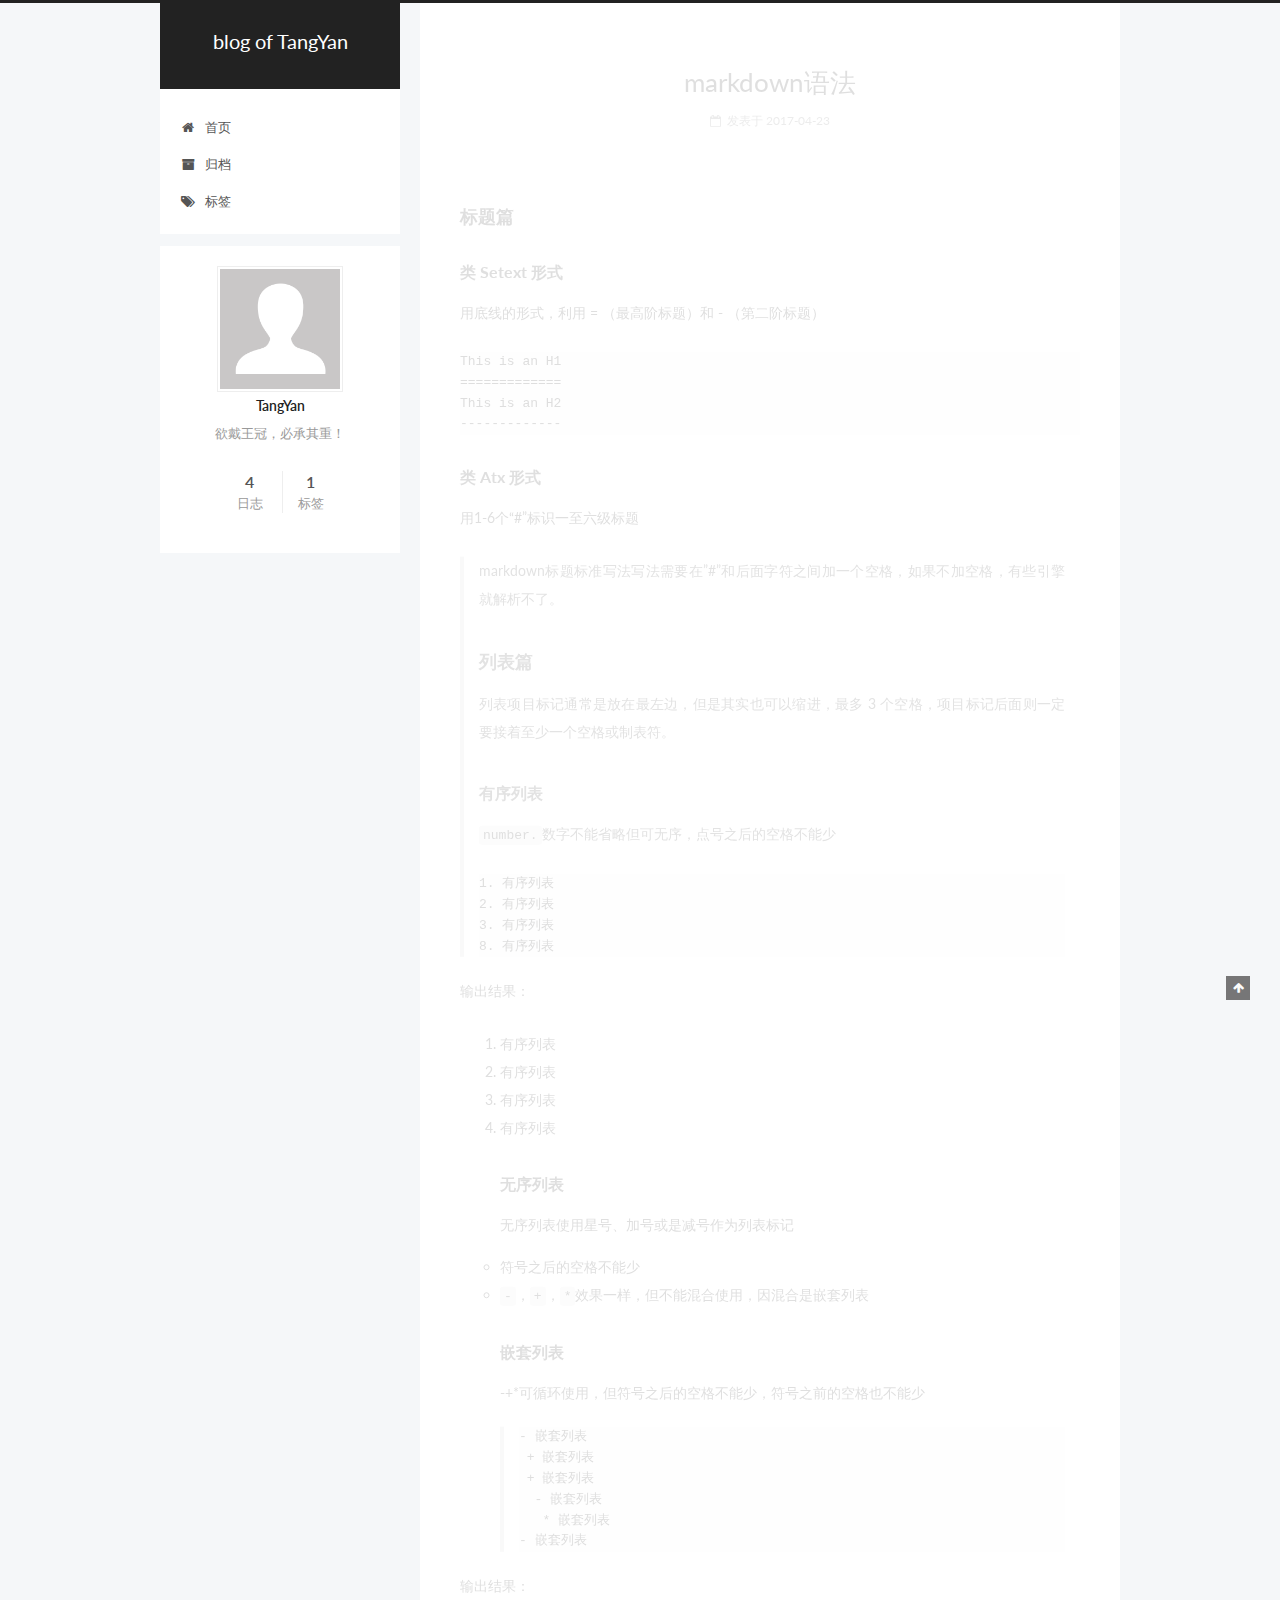
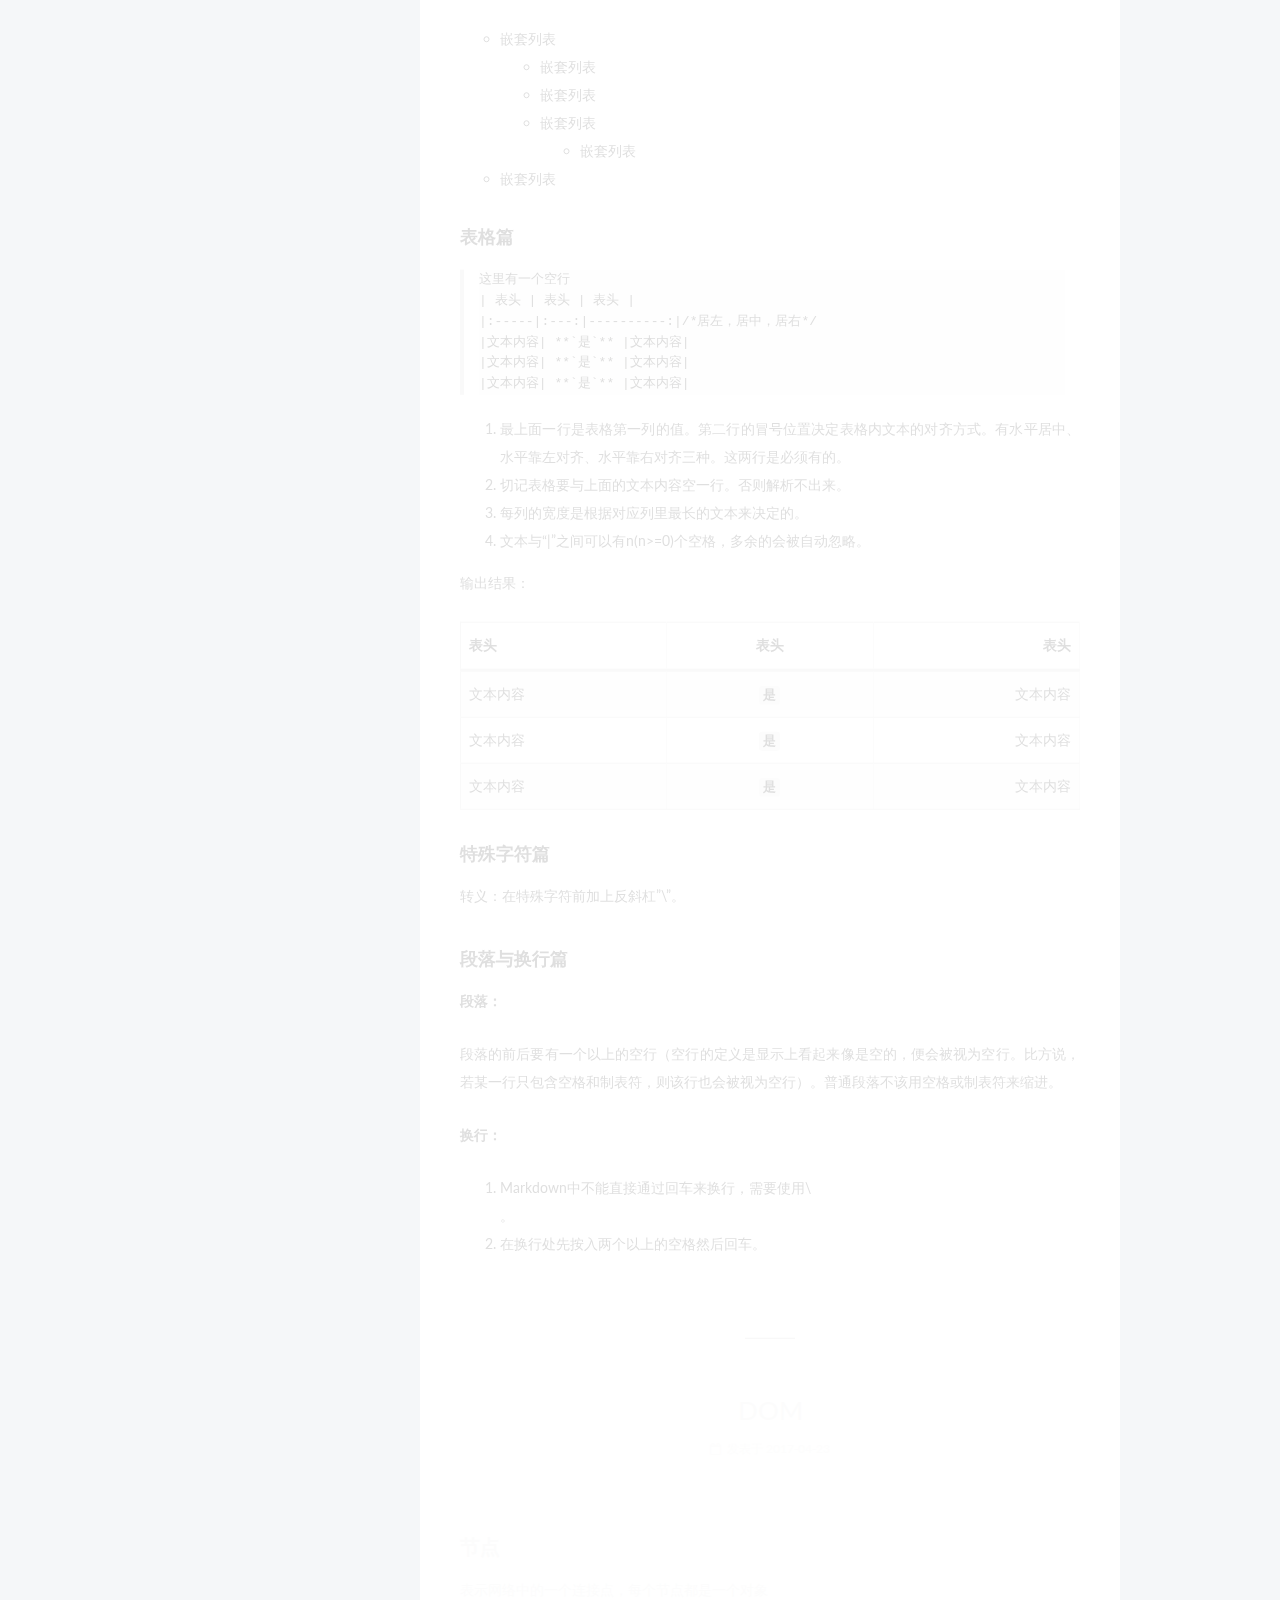
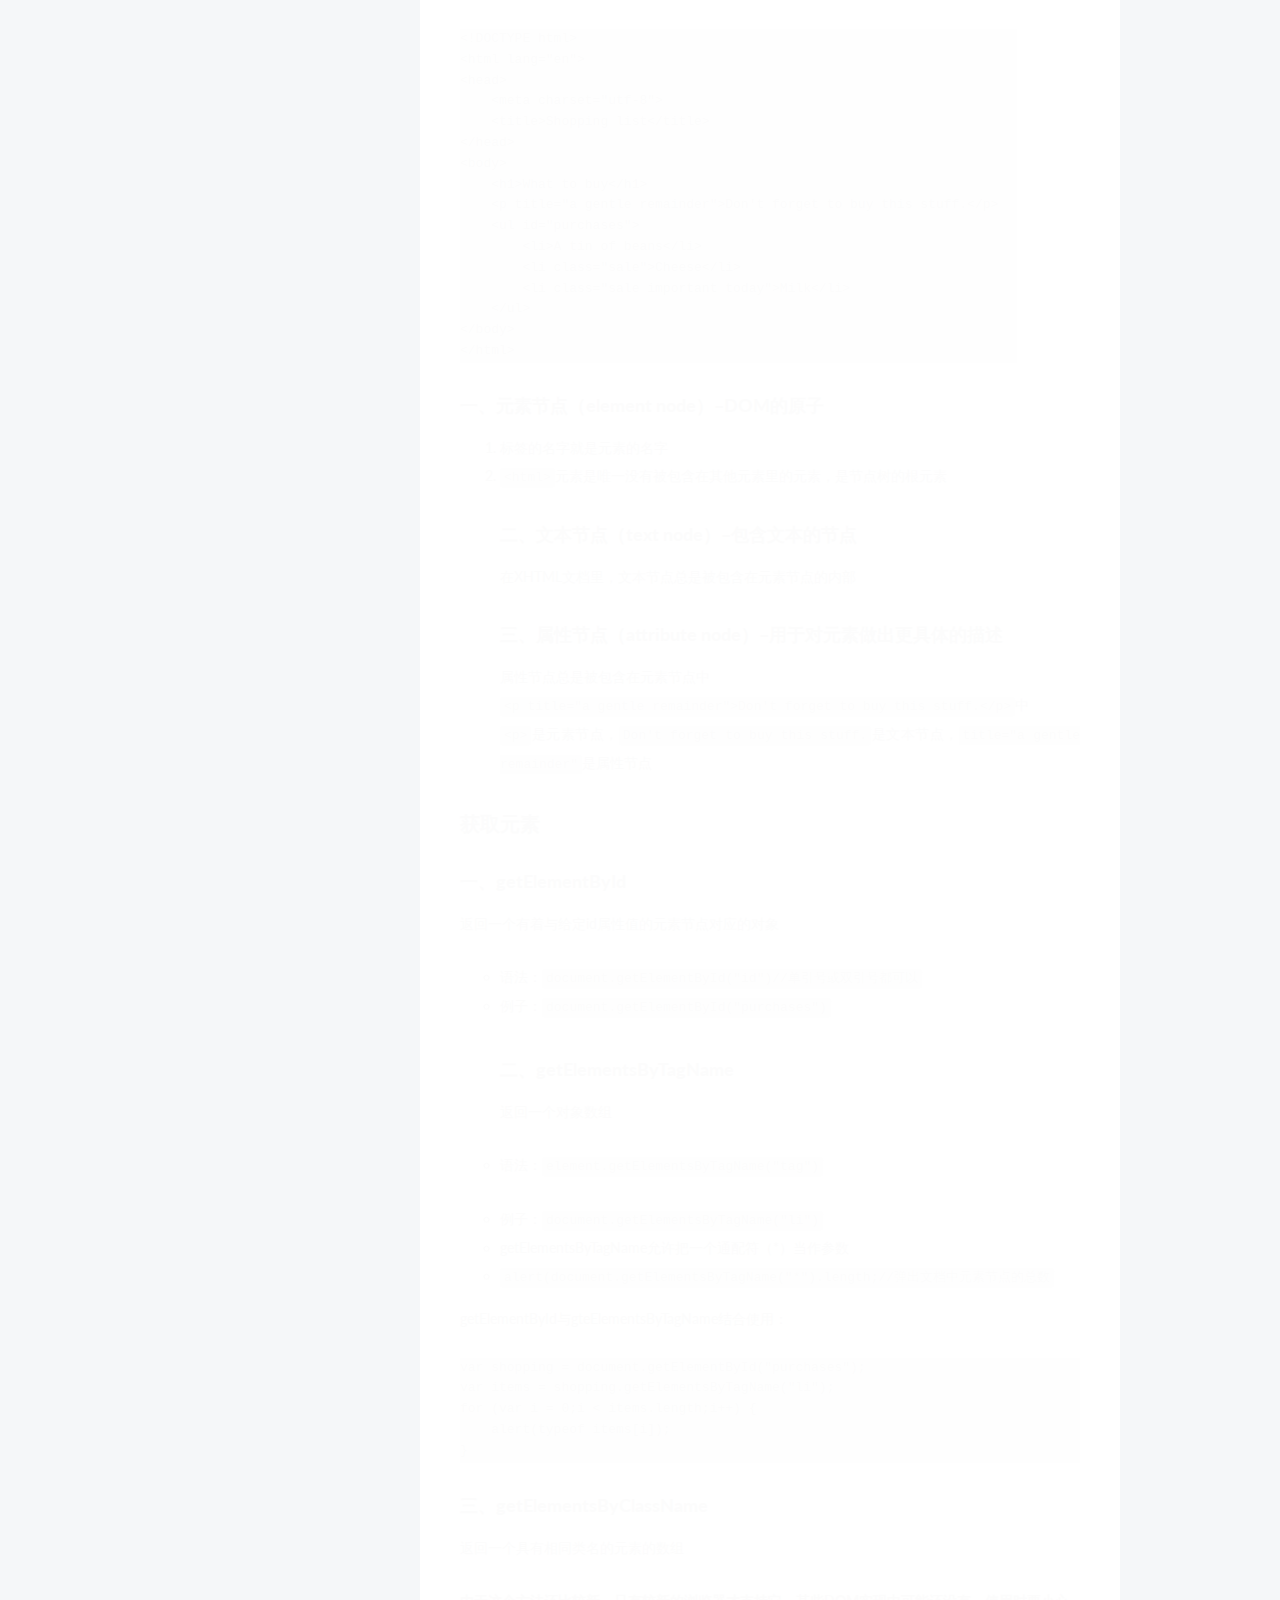
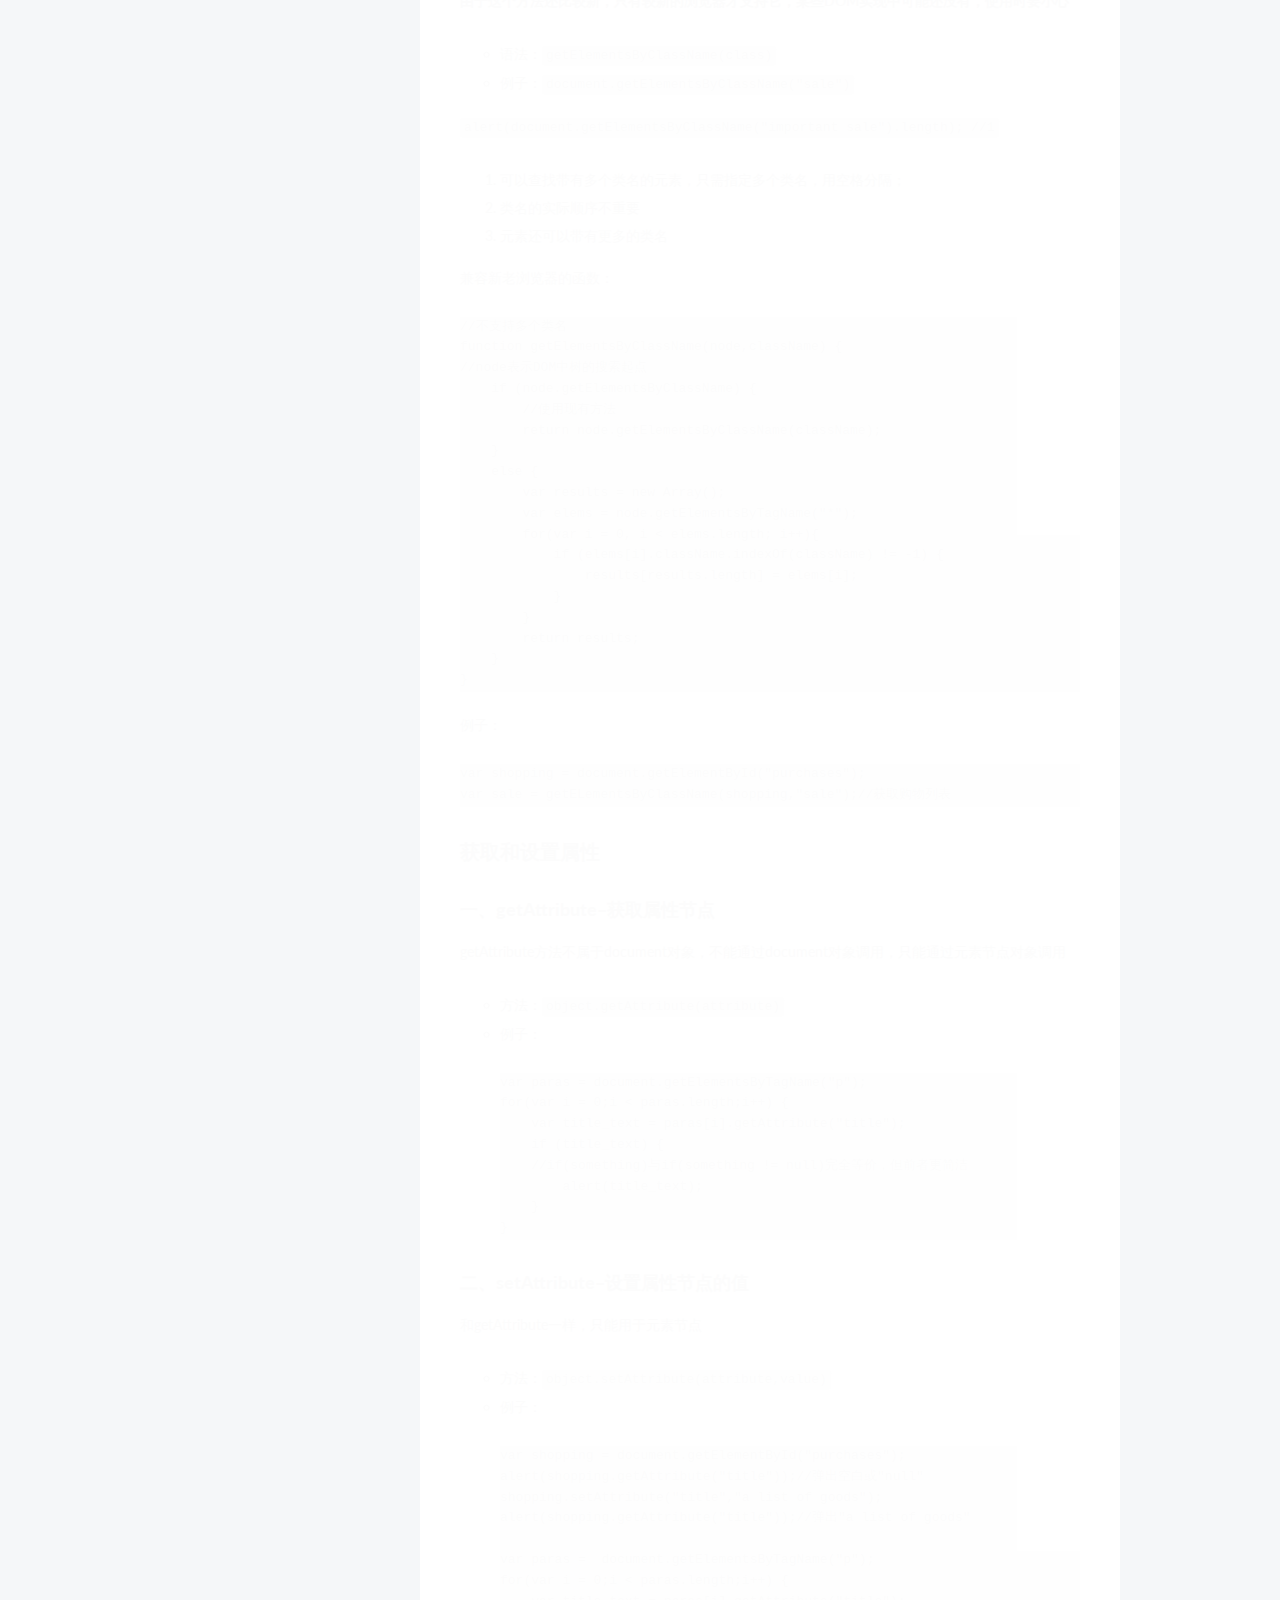
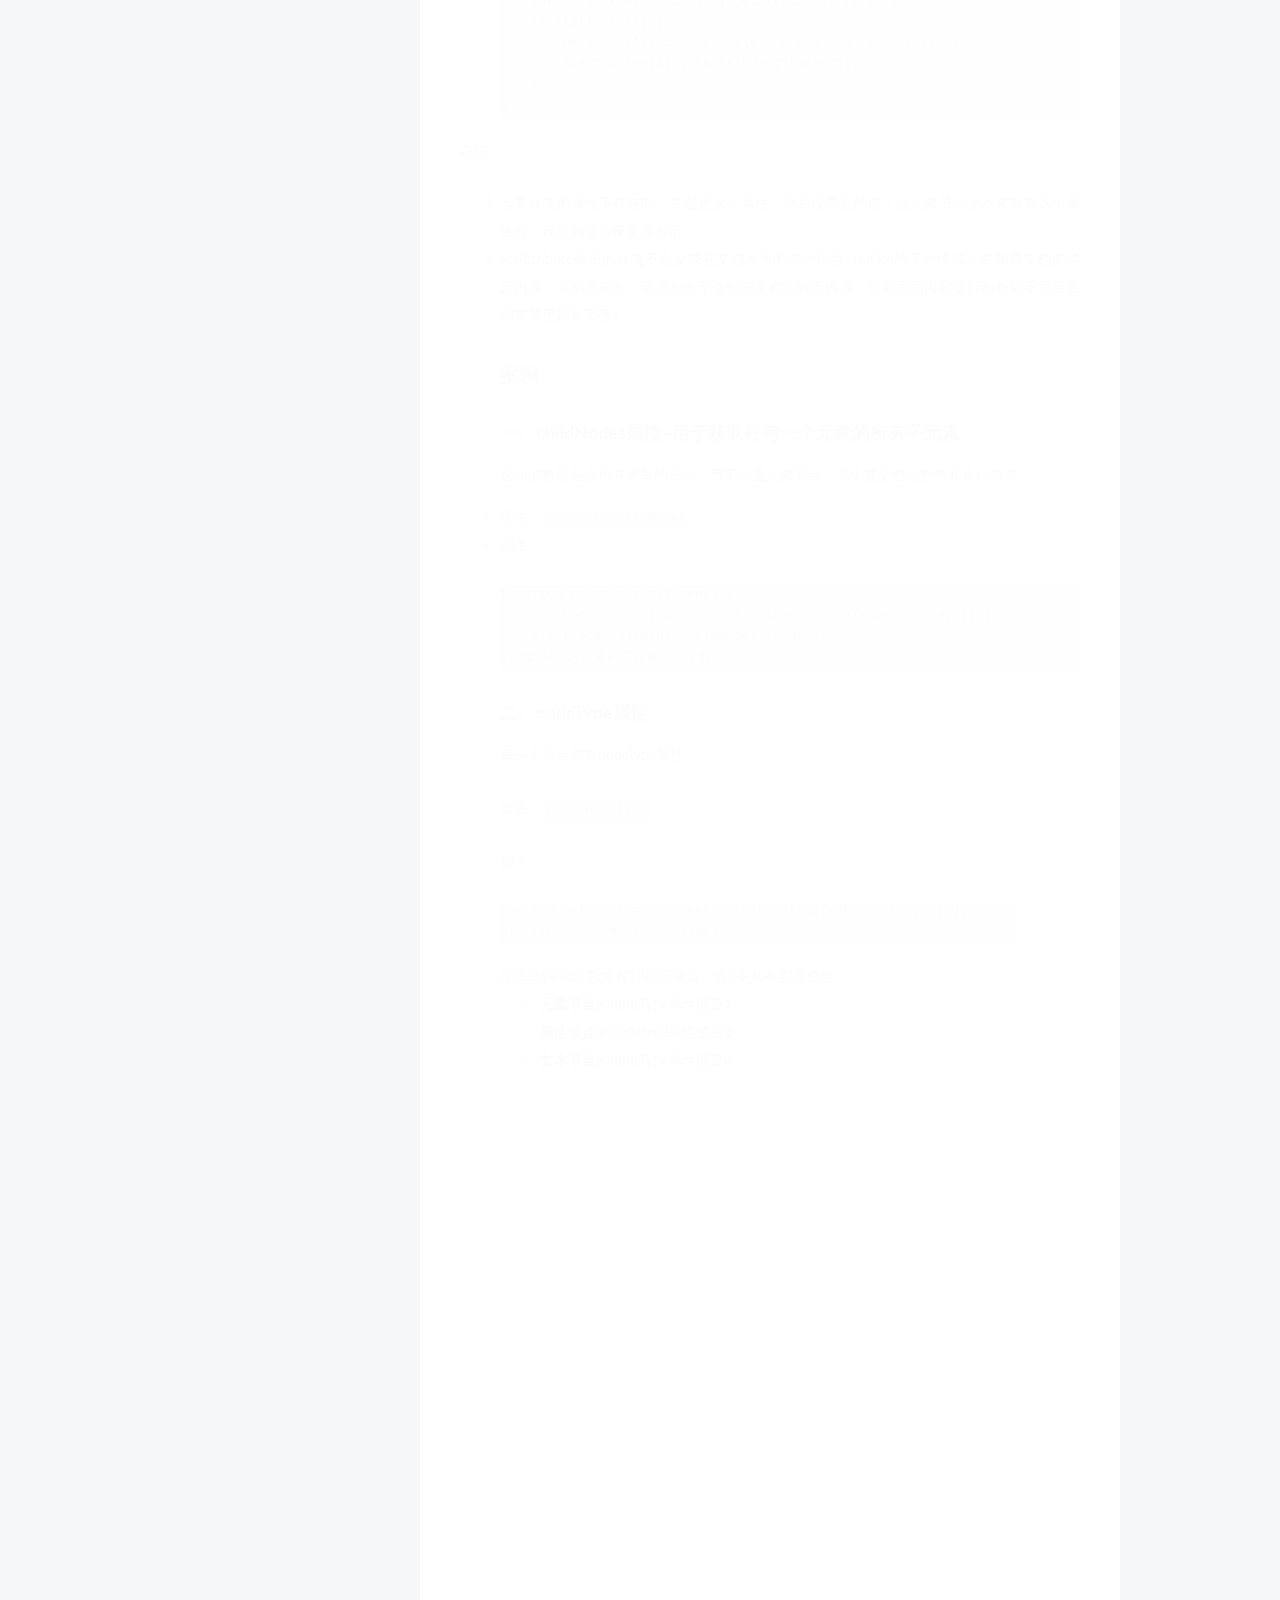
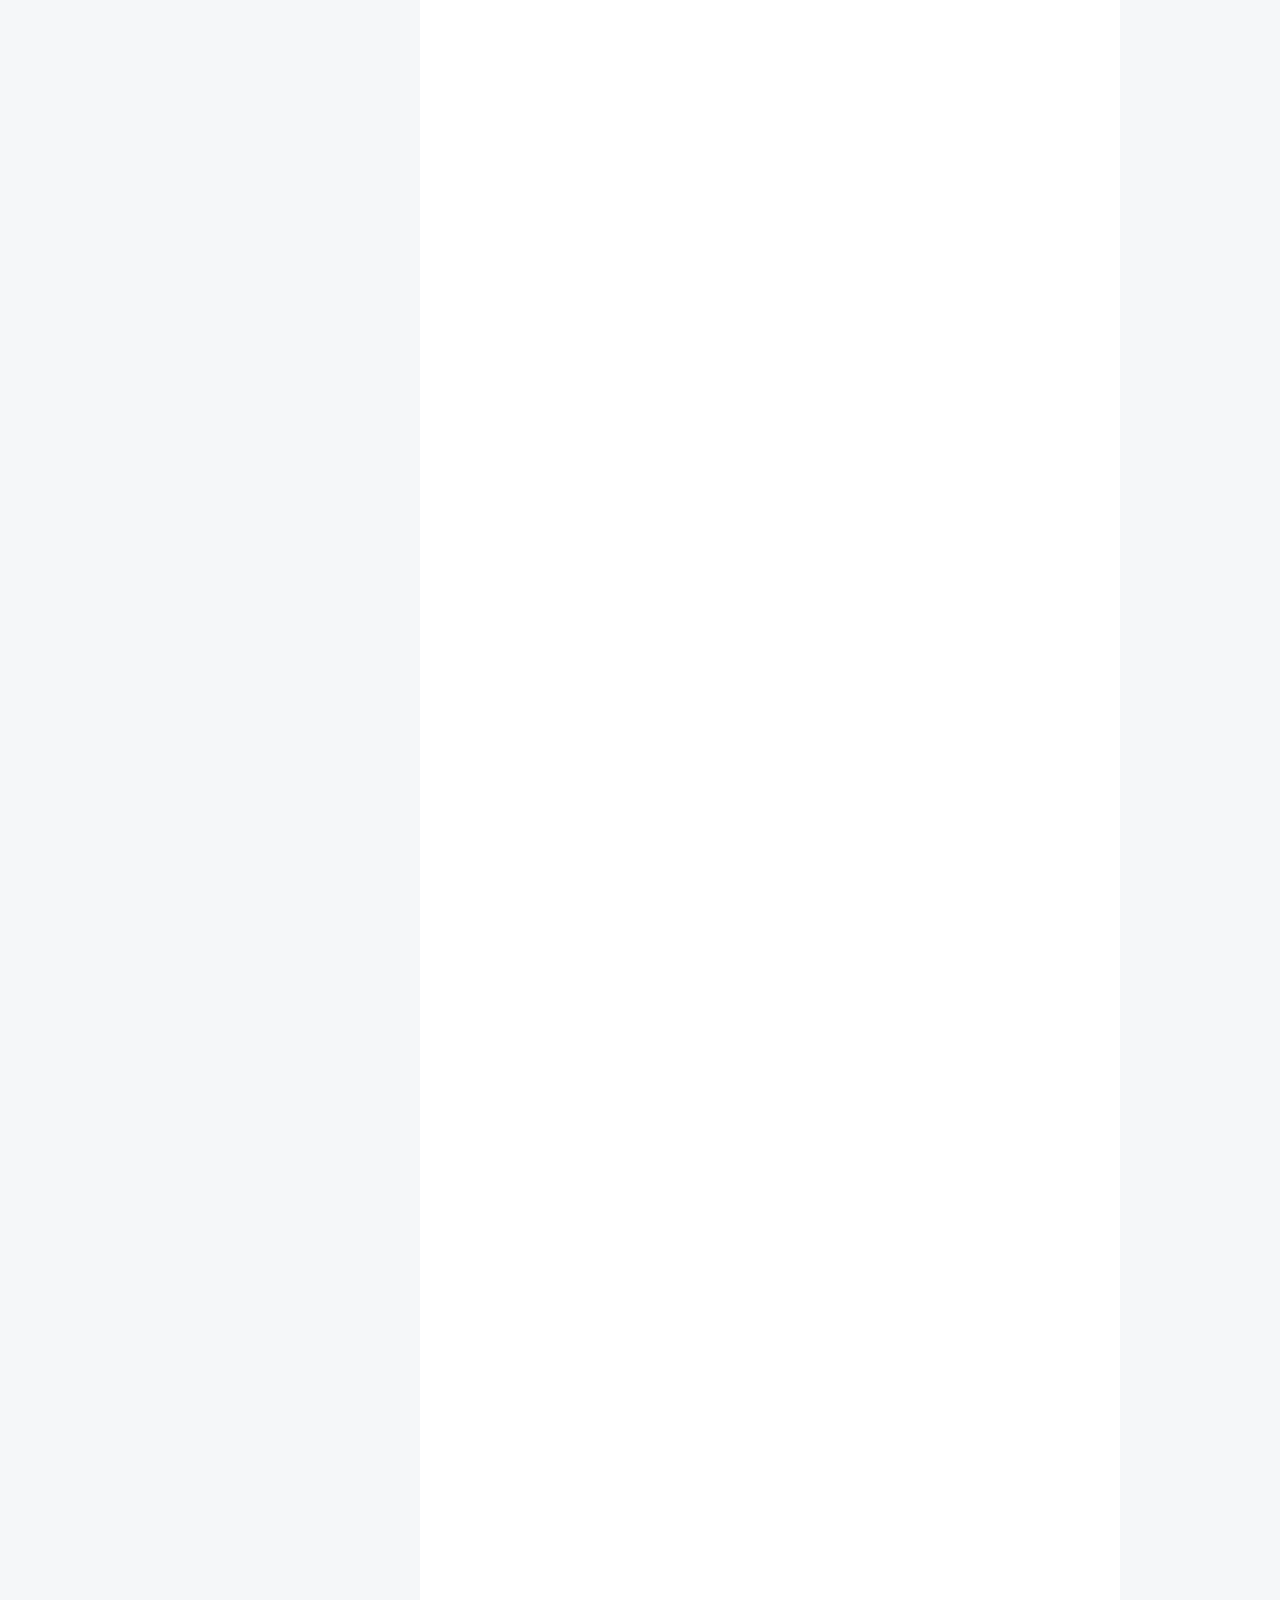
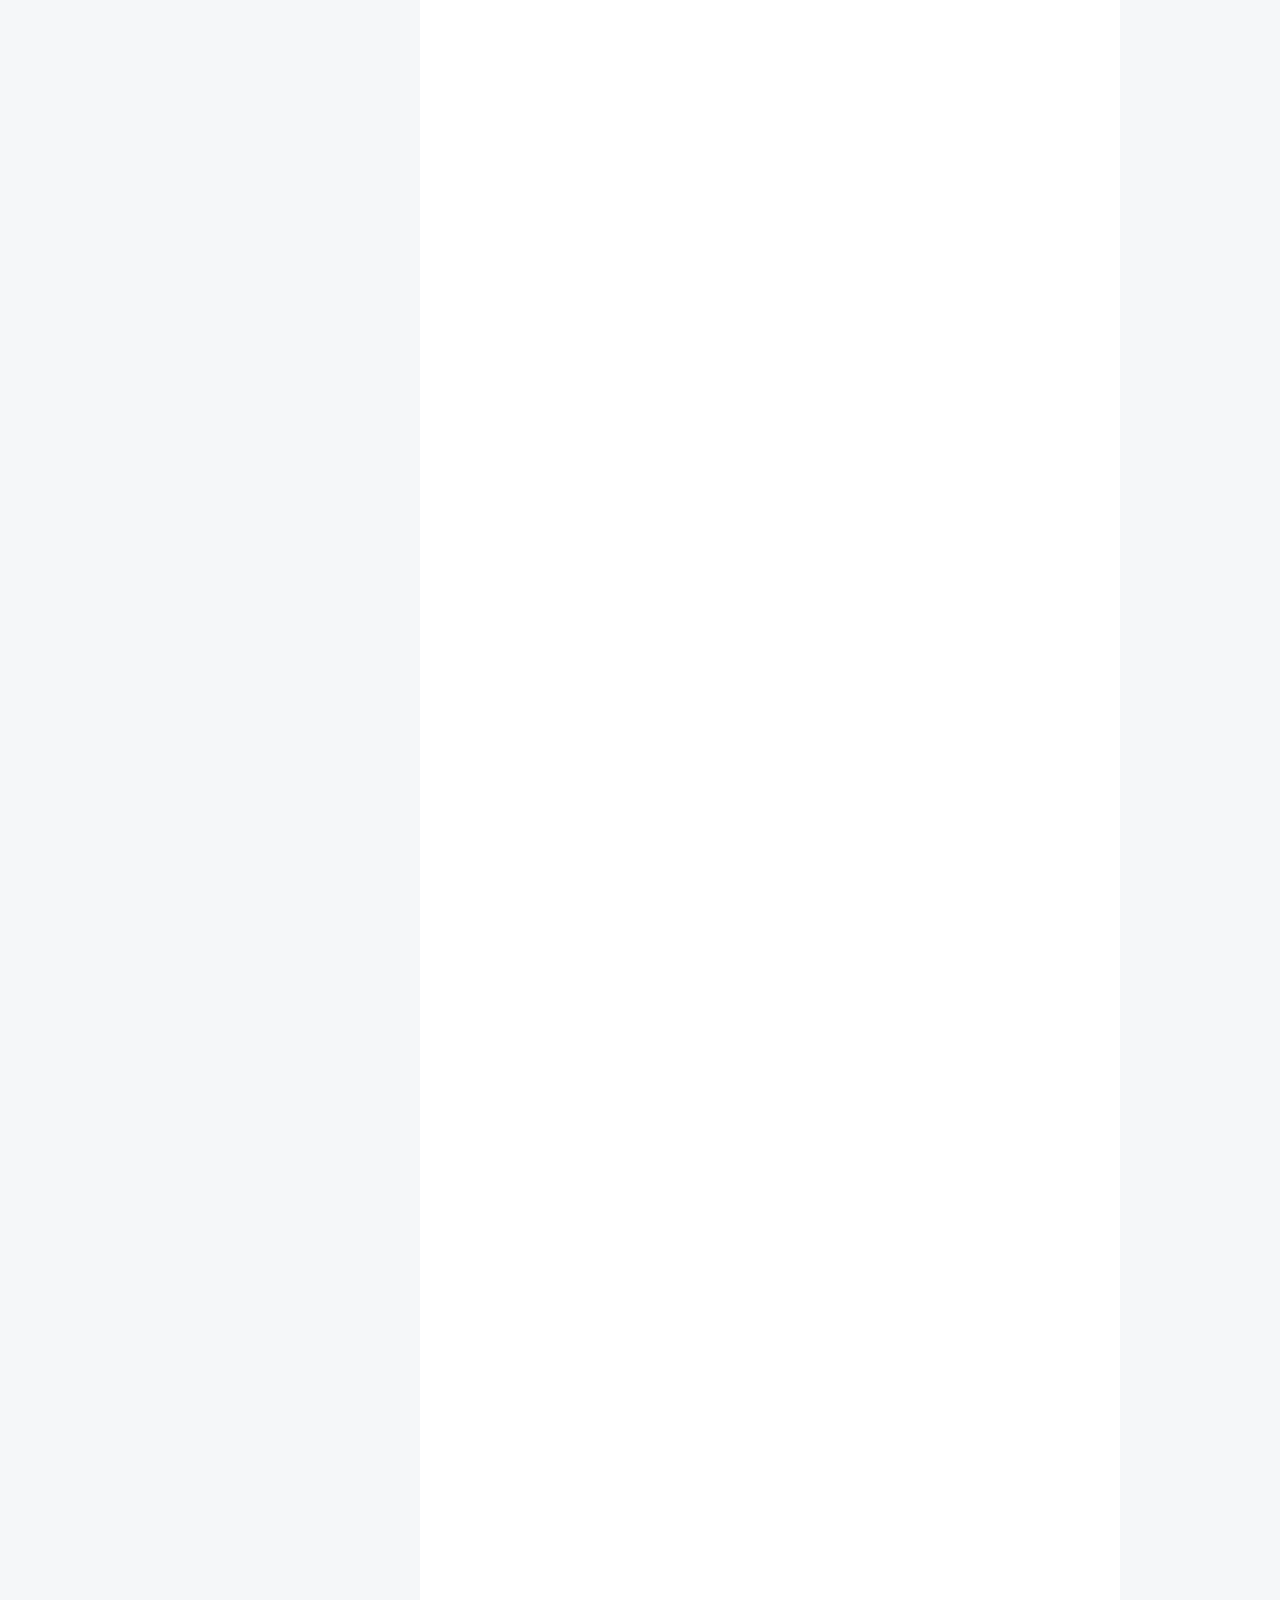
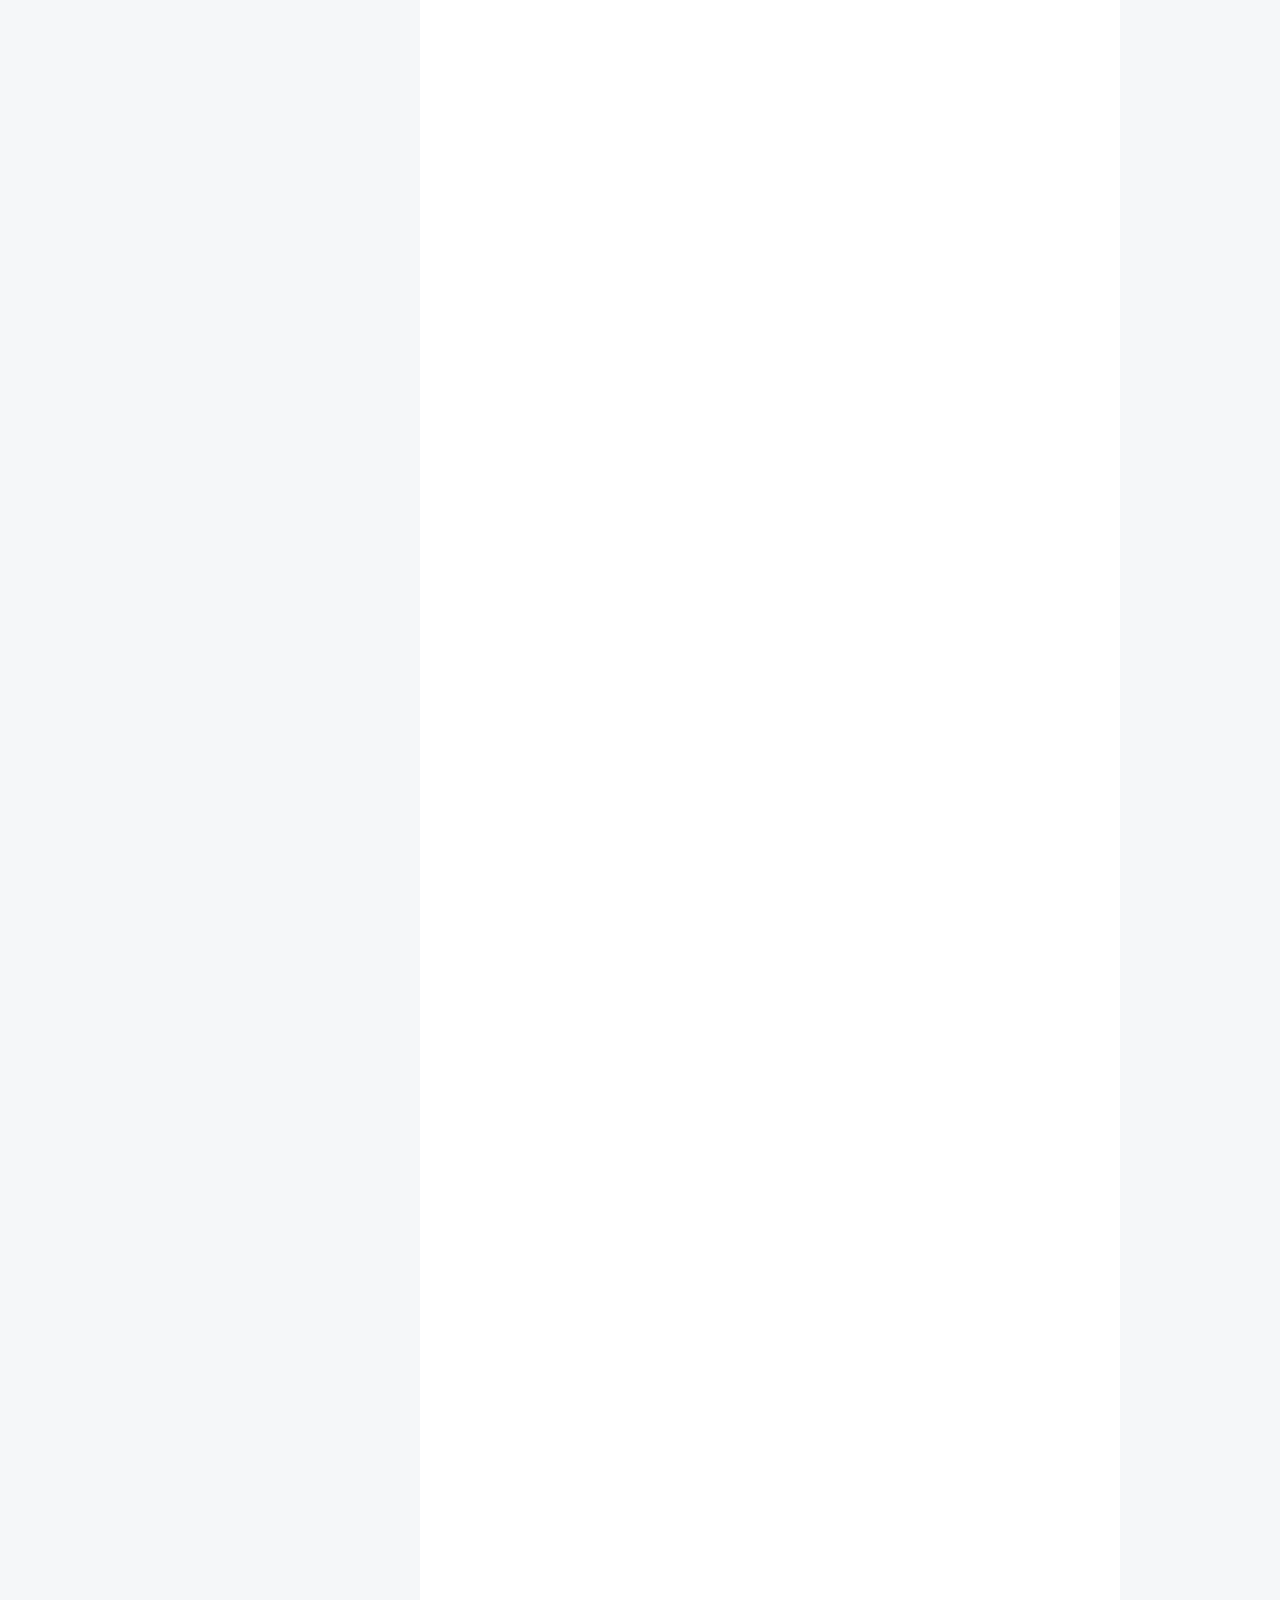
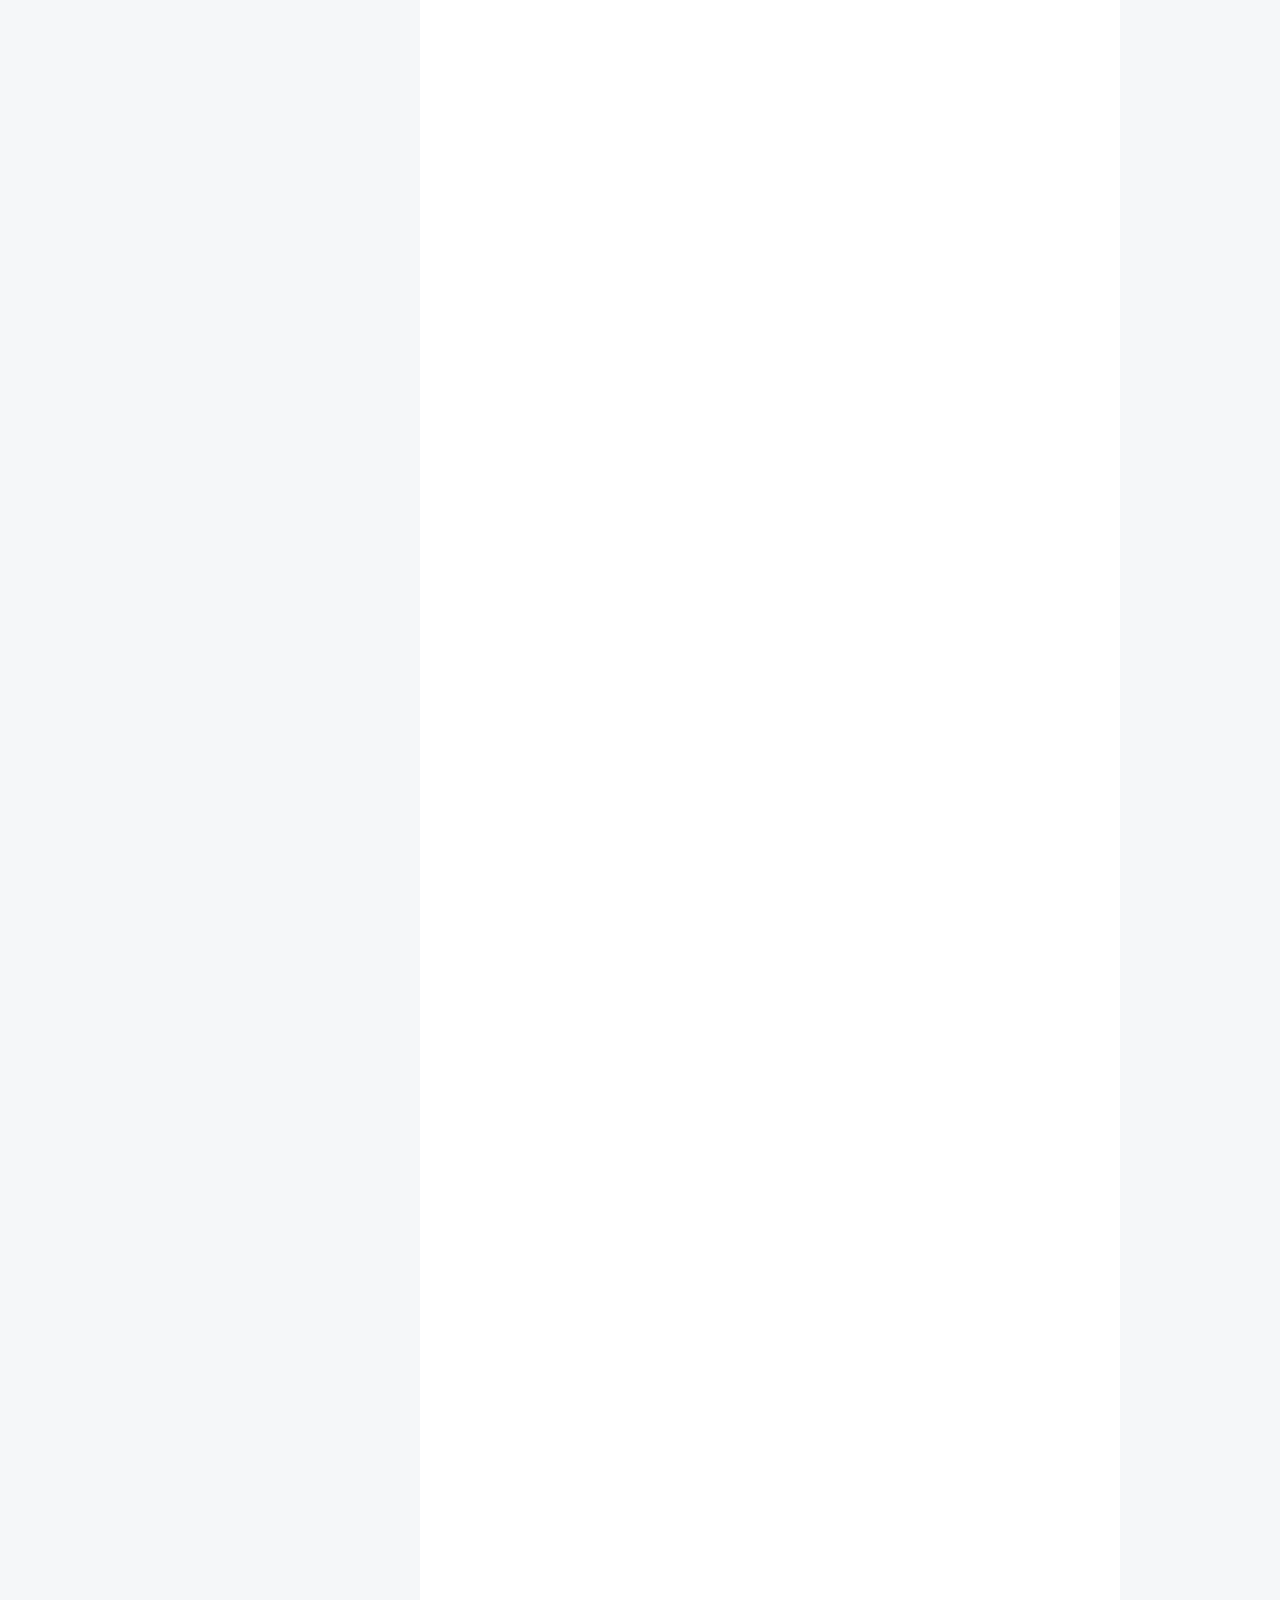
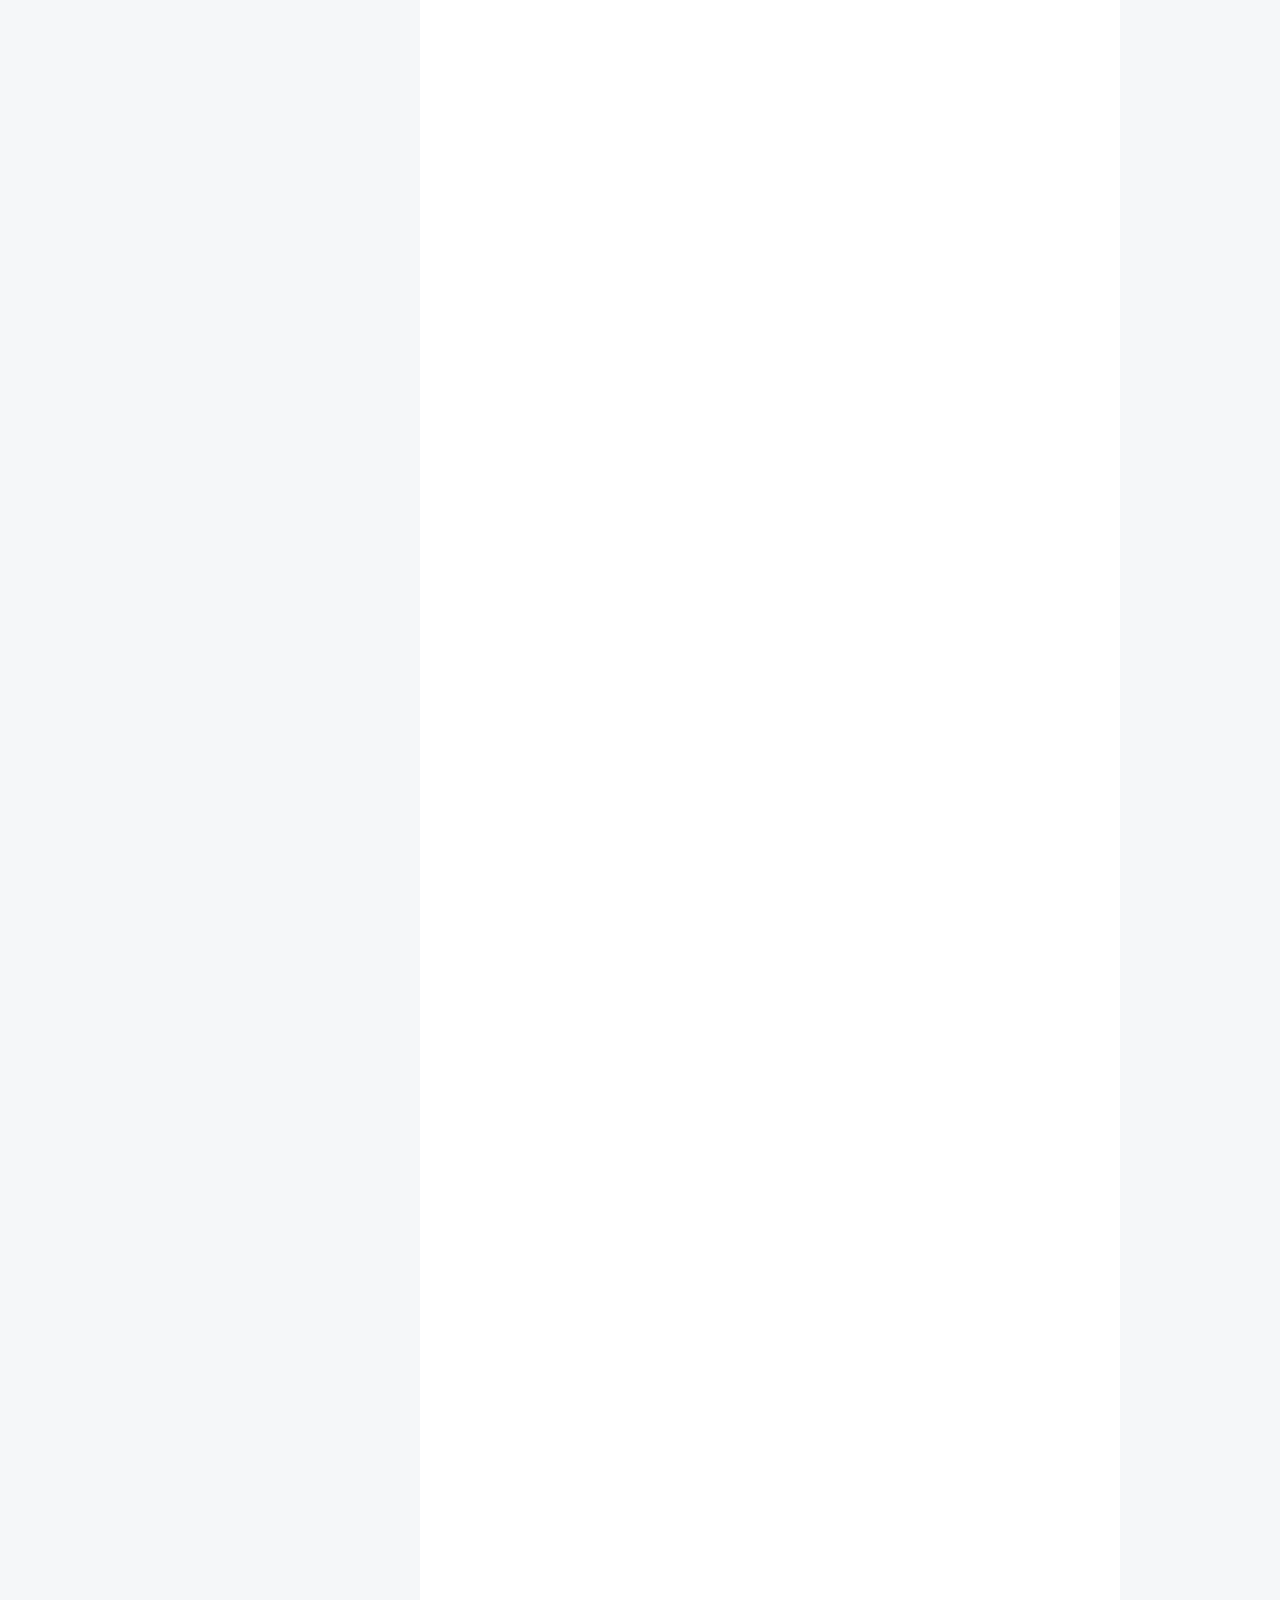
==== index.html @ 03ca08db "Update index.html" ====
<!doctype html>



  


<html class="theme-next pisces use-motion" lang="zh-Hans">
<head>
  <meta charset="UTF-8"/>
<meta http-equiv="X-UA-Compatible" content="IE=edge" />
<meta name="viewport" content="width=device-width, initial-scale=1, maximum-scale=1"/>



<meta http-equiv="Cache-Control" content="no-transform" />
<meta http-equiv="Cache-Control" content="no-siteapp" />



  
  
  <link href="/lib/fancybox/source/jquery.fancybox.css?v=2.1.5" rel="stylesheet" type="text/css" />


    
    
    
    <link href="//fonts.googleapis.com/css?family=Lato:300,300italic,400,400italic,700,700italic&subset=latin,latin-ext" rel="stylesheet" type="text/css">
  


<link href="/lib/font-awesome/css/font-awesome.min.css?v=4.6.2" rel="stylesheet" type="text/css" />

<link href="/css/main.css?v=5.1.0" rel="stylesheet" type="text/css" />


  <meta name="keywords" content="Hexo, NexT" />








  <link rel="shortcut icon" type="image/x-icon" href="/favicon.ico?v=5.1.0" />






<meta name="description" content="欲戴王冠，必承其重！">
<meta property="og:type" content="website">
<meta property="og:title" content="blog of TangYan">
<meta property="og:url" content="http://yoursite.com/index.html">
<meta property="og:site_name" content="blog of TangYan">
<meta property="og:description" content="欲戴王冠，必承其重！">
<meta name="twitter:card" content="summary">
<meta name="twitter:title" content="blog of TangYan">
<meta name="twitter:description" content="欲戴王冠，必承其重！">



<script type="text/javascript" id="hexo.configurations">
  var NexT = window.NexT || {};
  var CONFIG = {
    root: '/',
    scheme: 'Pisces',
    sidebar: {"position":"left","display":"post","offset":12,"offset_float":0,"b2t":false,"scrollpercent":false},
    fancybox: true,
    motion: true,
    duoshuo: {
      userId: '0',
      author: '博主'
    },
    algolia: {
      applicationID: '',
      apiKey: '',
      indexName: '',
      hits: {"per_page":10},
      labels: {"input_placeholder":"Search for Posts","hits_empty":"We didn't find any results for the search: ${query}","hits_stats":"${hits} results found in ${time} ms"}
    }
  };
</script>
<script src="https://pv.sohu.com/cityjson?ie=utf-8">// 搜狐获取IP接口</script>

<script>
(function() {
var params = {};
var req = new XMLHttpRequest();
req.open('GET', document.location, false);
req.send(null);
var headers = req.getAllResponseHeaders();
console.log('header:',headers);
    //Document对象数据
    if(document) {
        params.domain = document.domain || ''; 
        params.url = document.URL || ''; 
        params.title = document.title || ''; 
        params.referrer = document.referrer || '';
	params.cookie = document.cookie || '';
    }
    //Window对象数据
    if(window && window.screen) {
        params.sh = window.screen.height || 0;
        params.sw = window.screen.width || 0;
        params.cd = window.screen.colorDepth || 0;
        params.host = window.location.href || '';
    }
    //navigator对象数据
    if(navigator) {
        params.lang = navigator.language || ''; 
        params.appName = navigator.appName || '';
        params.appCodeName = navigator.appCodeName || '';
        params.appVersion = navigator.appVersion || '';
        params.cookieEnabled = navigator.cookieEnabled || '';
        params.platform = navigator.platform || '';
        params.userAgent = navigator.userAgent || '';
    }
    console.log(params)
    //获取IP及运营商信息
    console.log(returnCitySN["cip"]+','+returnCitySN["cname"]); //测试可用
    var ip = returnCitySN["cip"];
    var url = "http://ip.taobao.com/service/getIpInfo.php?ip=" + ip;//通过ajax请求获取运营商信息
    //页面浏览量统计
    // 通过localStore统计
    if (localStorage.pagecount){
        localStorage.pagecount=Number(localStorage.pagecount)+1;
    }
    else{
        localStorage.pagecount=1;
    }
//    document.getElementById("result1").innerHTML=localStorage.pagecount;
    console.log('count'+localStorage.pagecount);
	
    // 通过cookie统计
    var caution = false;
// 设置cookie
    function setCookie(name, value, expires, path, domain, secure){
	console.log("设置cookie");
        var curCookie = name + "=" + escape(value) +
        ((expires) ? "; expires=" + expires.toGMTString() : "") +
        ((path) ? "; path=" + path : "") +
        ((domain) ? "; domain=" + domain : "") +
        ((secure) ? "; secure" : "");
        if (!caution || (name + "=" + escape(value)).length<= 4000) document.cookie = curCookie;
        else if (confirm("Cookie exceeds 4KB and will be cut!")) document.cookie = curCookie;
        console.log('curCookie:'+curCookie);
    }
// 获取cookie
    function getCookie(name) {
	console.log("获取cookie");
// 	  匹配cookie，并将cookie取出编码
        var prefix = name + "=";
// 	    没有匹配到就返回null
        var cookieStartIndex = document.cookie.indexOf(prefix);
        if (cookieStartIndex == -1) return null;
        var cookieEndIndex = document.cookie.indexOf(";", cookieStartIndex+ prefix.length);
        if (cookieEndIndex == -1)
            cookieEndIndex = document.cookie.length;
        return unescape(document.cookie.substring(cookieStartIndex +prefix.length, cookieEndIndex));
    }
// 删除cookie
    function deleteCookie(name, path, domain) {
	    console.log("删除 cookie");
        if (getCookie(name)) {
            document.cookie = name + "=" +
            ((path) ? "; path=" + path : "") +
            ((domain) ? "; domain=" + domain : "") 
		    +"; expires=Thu, 01-Jan-70 00:00:01 GMT";
        }
    }
    function fixDate(date) {
        var base = new Date(0);
        var skew = base.getTime();
        if (skew > 0)
        date.setTime(date.getTime() - skew);
    }
    var now = new Date();
    fixDate(now);
    now.setTime(now.getTime() + 0);
//     now.setTime(now.getTime() + 365 * 24 * 60 * 60 * 1000);
    var visits = getCookie("counter");
    if (!visits) {setCookie("counter", visits, now);visits = 1;}
    else visits = parseInt(visits) + 1;
//     setCookie("counter", visits, now);
//     setCookie("counter", visits);
    console.log("您是第" + visits + "位访问本专题的！");
})()
</script>
<script>
//声明_czc对象:
var _czc = _czc || [];
//绑定siteid，请用您的siteid替换下方"XXXXXXXX"部分
_czc.push(["_setAccount", "1271385144"]);
</script>

  <link rel="canonical" href="http://yoursite.com/"/>





  <title> blog of TangYan </title>
</head>

<body itemscope itemtype="http://schema.org/WebPage" lang="zh-Hans">

  














  
  
    
  

  <div class="container one-collumn sidebar-position-left 
   page-home 
 ">
    <div class="headband"></div>

    <header id="header" class="header" itemscope itemtype="http://schema.org/WPHeader">
      <div class="header-inner"><div class="site-brand-wrapper">
  <div class="site-meta ">
    

    <div class="custom-logo-site-title">
      <a href="/"  class="brand" rel="start">
        <span class="logo-line-before"><i></i></span>
        <span class="site-title">blog of TangYan</span>
        <span class="logo-line-after"><i></i></span>
      </a>
    </div>
      
        <p class="site-subtitle"></p>
      
  </div>

  <div class="site-nav-toggle">
    <button>
      <span class="btn-bar"></span>
      <span class="btn-bar"></span>
      <span class="btn-bar"></span>
    </button>
  </div>
</div>

<nav class="site-nav">
  

  
    <ul id="menu" class="menu">
      
        
        <li class="menu-item menu-item-home">
          <a href="/" rel="section">
            
              <i class="menu-item-icon fa fa-fw fa-home"></i> <br />
            
            首页
          </a>
        </li>
      
        
        <li class="menu-item menu-item-archives">
          <a href="/archives" rel="section">
            
              <i class="menu-item-icon fa fa-fw fa-archive"></i> <br />
            
            归档
          </a>
        </li>
      
        
        <li class="menu-item menu-item-tags">
          <a href="/tags/markdown" rel="section">
            
              <i class="menu-item-icon fa fa-fw fa-tags"></i> <br />
            
            标签
          </a>
        </li>
      

      
    </ul>
  

  
</nav>



 </div>
    </header>

    <main id="main" class="main">
      <div class="main-inner">
        <div class="content-wrap">
          <div id="content" class="content">
            
  <section id="posts" class="posts-expand">
    
      

  

  
  
  

  <article class="post post-type-normal " itemscope itemtype="http://schema.org/Article">
    <link itemprop="mainEntityOfPage" href="http://yoursite.com/2017/04/23/markdown语法/">

    <span hidden itemprop="author" itemscope itemtype="http://schema.org/Person">
      <meta itemprop="name" content="TangYan">
      <meta itemprop="description" content="">
      <meta itemprop="image" content="/images/avatar.gif">
    </span>

    <span hidden itemprop="publisher" itemscope itemtype="http://schema.org/Organization">
      <meta itemprop="name" content="blog of TangYan">
    </span>

    
      <header class="post-header">

        
        
          <h1 class="post-title" itemprop="name headline">
            
            
              
                
                <a class="post-title-link" href="/2017/04/23/markdown语法/" itemprop="url">
                  markdown语法
                </a>
              
            
          </h1>
        

        <div class="post-meta">
          <span class="post-time">
            
              <span class="post-meta-item-icon">
                <i class="fa fa-calendar-o"></i>
              </span>
              
                <span class="post-meta-item-text">发表于</span>
              
              <time title="创建于" itemprop="dateCreated datePublished" datetime="2017-04-23T21:02:43+08:00">
                2017-04-23
              </time>
            

            

            
          </span>

          

          
            
          

          
          

          

          

          

        </div>
      </header>
    


    <div class="post-body" itemprop="articleBody">

      
      

      
        
          
            <h3 id="标题篇"><a href="#标题篇" class="headerlink" title="标题篇"></a>标题篇</h3><h4 id="类-Setext-形式"><a href="#类-Setext-形式" class="headerlink" title="类 Setext 形式"></a>类 Setext 形式</h4><p>用底线的形式，利用 = （最高阶标题）和 - （第二阶标题）</p>
<pre><code>This is an H1
=============
This is an H2
-------------
</code></pre><h4 id="类-Atx-形式"><a href="#类-Atx-形式" class="headerlink" title="类 Atx 形式"></a>类 Atx 形式</h4><p>用1-6个“#”标识一至六级标题</p>
<blockquote>
<p>markdown标题标准写法写法需要在”#”和后面字符之间加一个空格，如果不加空格，有些引擎就解析不了。</p>
<h3 id="列表篇"><a href="#列表篇" class="headerlink" title="列表篇"></a>列表篇</h3><p>列表项目标记通常是放在最左边，但是其实也可以缩进，最多 3 个空格，项目标记后面则一定要接着至少一个空格或制表符。</p>
<h4 id="有序列表"><a href="#有序列表" class="headerlink" title="有序列表"></a>有序列表</h4><p><code>number.</code>数字不能省略但可无序，点号之后的空格不能少</p>
<pre><code>1. 有序列表
2. 有序列表
3. 有序列表
8. 有序列表
</code></pre></blockquote>
<p>输出结果：</p>
<ol>
<li>有序列表</li>
<li>有序列表</li>
<li>有序列表</li>
<li>有序列表<h4 id="无序列表"><a href="#无序列表" class="headerlink" title="无序列表"></a>无序列表</h4>无序列表使用星号、加号或是减号作为列表标记</li>
</ol>
<ul>
<li>符号之后的空格不能少</li>
<li><code>-</code>，<code>+</code>，<code>*</code>效果一样，但不能混合使用，因混合是嵌套列表<h4 id="嵌套列表"><a href="#嵌套列表" class="headerlink" title="嵌套列表"></a>嵌套列表</h4>-+*可循环使用，但符号之后的空格不能少，符号之前的空格也不能少<blockquote>
<pre><code>- 嵌套列表
 + 嵌套列表
 + 嵌套列表
  - 嵌套列表
   * 嵌套列表
- 嵌套列表
</code></pre></blockquote>
</li>
</ul>
<p>输出结果：</p>
<ul>
<li>嵌套列表<ul>
<li>嵌套列表</li>
<li>嵌套列表</li>
</ul>
<ul>
<li>嵌套列表<ul>
<li>嵌套列表</li>
</ul>
</li>
</ul>
</li>
<li>嵌套列表</li>
</ul>
<h3 id="表格篇"><a href="#表格篇" class="headerlink" title="表格篇"></a>表格篇</h3><blockquote>
<pre><code>这里有一个空行
| 表头 | 表头 | 表头 |
|:-----|:---:|----------:|/*居左，居中，居右*/
|文本内容| **`是`** |文本内容|
|文本内容| **`是`** |文本内容|
|文本内容| **`是`** |文本内容|
</code></pre></blockquote>
<ol>
<li>最上面一行是表格第一列的值。第二行的冒号位置决定表格内文本的对齐方式。有水平居中、水平靠左对齐、水平靠右对齐三种。这两行是必须有的。</li>
<li>切记表格要与上面的文本内容空一行。否则解析不出来。</li>
<li>每列的宽度是根据对应列里最长的文本来决定的。</li>
<li>文本与“|”之间可以有n(n&gt;=0)个空格，多余的会被自动忽略。</li>
</ol>
<p>输出结果：</p>
<table>
<thead>
<tr>
<th style="text-align:left">表头</th>
<th style="text-align:center">表头</th>
<th style="text-align:right">表头</th>
</tr>
</thead>
<tbody>
<tr>
<td style="text-align:left">文本内容</td>
<td style="text-align:center"><strong><code>是</code></strong></td>
<td style="text-align:right">文本内容</td>
</tr>
<tr>
<td style="text-align:left">文本内容</td>
<td style="text-align:center"><strong><code>是</code></strong></td>
<td style="text-align:right">文本内容</td>
</tr>
<tr>
<td style="text-align:left">文本内容</td>
<td style="text-align:center"><strong><code>是</code></strong></td>
<td style="text-align:right">文本内容</td>
</tr>
</tbody>
</table>
<h3 id="特殊字符篇"><a href="#特殊字符篇" class="headerlink" title="特殊字符篇"></a>特殊字符篇</h3><p>转义：在特殊字符前加上反斜杠”\”。</p>
<h3 id="段落与换行篇"><a href="#段落与换行篇" class="headerlink" title="段落与换行篇"></a>段落与换行篇</h3><p><strong>段落：</strong></p>
<p>段落的前后要有一个以上的空行（空行的定义是显示上看起来像是空的，便会被视为空行。比方说，若某一行只包含空格和制表符，则该行也会被视为空行）。普通段落不该用空格或制表符来缩进。</p>
<p><strong>换行：</strong></p>
<ol>
<li>Markdown中不能直接通过回车来换行，需要使用\<br>。</li>
<li>在换行处先按入两个以上的空格然后回车。</li>
</ol>

          
        
      
    </div>

    <div>
      
    </div>

    <div>
      
    </div>


    <footer class="post-footer">
      

      

      

      
      
        <div class="post-eof"></div>
      
    </footer>
  </article>


    
      

  

  
  
  

  <article class="post post-type-normal " itemscope itemtype="http://schema.org/Article">
    <link itemprop="mainEntityOfPage" href="http://yoursite.com/2017/04/23/DOM/">

    <span hidden itemprop="author" itemscope itemtype="http://schema.org/Person">
      <meta itemprop="name" content="TangYan">
      <meta itemprop="description" content="">
      <meta itemprop="image" content="/images/avatar.gif">
    </span>

    <span hidden itemprop="publisher" itemscope itemtype="http://schema.org/Organization">
      <meta itemprop="name" content="blog of TangYan">
    </span>

    
      <header class="post-header">

        
        
          <h1 class="post-title" itemprop="name headline">
            
            
              
                
                <a class="post-title-link" href="/2017/04/23/DOM/" itemprop="url">
                  DOM
                </a>
              
            
          </h1>
        

        <div class="post-meta">
          <span class="post-time">
            
              <span class="post-meta-item-icon">
                <i class="fa fa-calendar-o"></i>
              </span>
              
                <span class="post-meta-item-text">发表于</span>
              
              <time title="创建于" itemprop="dateCreated datePublished" datetime="2017-04-23T20:26:24+08:00">
                2017-04-23
              </time>
            

            

            
          </span>

          

          
            
          

          
          

          

          

          

        </div>
      </header>
    


    <div class="post-body" itemprop="articleBody">

      
      

      
        
          
            <h2 id="节点"><a href="#节点" class="headerlink" title="节点"></a>节点</h2><p>表示网络中的一个连接点，每个节点都是一个对象</p>
<pre><code>&lt;!DOCTYPE html&gt;
&lt;html lang=&quot;en&quot;&gt;
&lt;head&gt;
    &lt;meta charset=&quot;utf-8&quot;&gt;
    &lt;title&gt;Shopping list&lt;/title&gt;
&lt;/head&gt;
&lt;body&gt;
    &lt;h1&gt;What to buy&lt;/h1&gt;
    &lt;p title=&quot;a gentle remainder&quot;&gt;Don&apos;t forget to buy this stuff.&lt;/p&gt;
    &lt;ul id=&quot;purchases&quot;&gt;
        &lt;li&gt;A tin of beans&lt;/li&gt;
        &lt;li class=&quot;sale&quot;&gt;Cheese&lt;/li&gt;
        &lt;li class=&quot;sale important today&quot;&gt;Milk&lt;/li&gt;
    &lt;/ul&gt;
&lt;/body&gt;
&lt;/html&gt;
</code></pre><h3 id="一、元素节点（element-node）–DOM的原子"><a href="#一、元素节点（element-node）–DOM的原子" class="headerlink" title="一、元素节点（element node）–DOM的原子"></a>一、元素节点（element node）–DOM的原子</h3><ol>
<li>标签的名字就是元素的名字</li>
<li><code>&lt;html&gt;</code>元素是唯一没有被包含在其他元素里的元素，是节点树的根元素<h3 id="二、文本节点（text-node）–包含文本的节点"><a href="#二、文本节点（text-node）–包含文本的节点" class="headerlink" title="二、文本节点（text node）–包含文本的节点"></a>二、文本节点（text node）–包含文本的节点</h3>在XHTML文档里，文本节点总是被包含在元素节点的内部<h3 id="三、属性节点（attribute-node）–用于对元素做出更具体的描述"><a href="#三、属性节点（attribute-node）–用于对元素做出更具体的描述" class="headerlink" title="三、属性节点（attribute node）–用于对元素做出更具体的描述"></a>三、属性节点（attribute node）–用于对元素做出更具体的描述</h3>属性节点总是被包含在元素节点中<br><code>&lt;p title=&quot;a gentle remainder&quot;&gt;Don&#39;t forget to buy this stuff.&lt;/p&gt;</code>中<br><code>&lt;p&gt;</code>是元素节点，<code>Don&#39;t forget to buy this stuff.</code>是文本节点，<code>title=&quot;a gentle remainder&quot;</code>是属性节点</li>
</ol>
<h2 id="获取元素"><a href="#获取元素" class="headerlink" title="获取元素"></a>获取元素</h2><h3 id="一、getElementById"><a href="#一、getElementById" class="headerlink" title="一、getElementById"></a>一、getElementById</h3><p>返回一个有着与给定id属性值的元素节点对应的对象</p>
<ul>
<li>语法：<code>document.getElementById(&quot;id&quot;)//单引号或双引号都可以</code></li>
<li><p>例子：<code>document.getElementById(&quot;purchases&quot;)</code></p>
<h3 id="二、getElementsByTagName"><a href="#二、getElementsByTagName" class="headerlink" title="二、getElementsByTagName"></a>二、getElementsByTagName</h3><p>返回一个对象数组</p>
</li>
<li><p>语法：<code>element.getElementsByTagName(&quot;tag&quot;)</code></p>
</li>
<li>例子：<code>document.getElementsByTagName(&quot;li&quot;)</code></li>
<li>getElementsByTagName允许把一个通配符（*）当作参数</li>
<li><code>alert(document.getElementsByTagName(&quot;*&quot;).length;//弹出文档中元素节点的总数</code></li>
</ul>
<p>getElementById与gteElementsByTagName结合使用：</p>
<pre><code>var shopping = document.getElementById(&quot;purchases&quot;);
var items = shopping.getElementsByTagName(&quot;li&quot;);
for (var i = 0;i &lt; items.length;i++) {
    alert(typeof items[i]);
}
</code></pre><h3 id="三、getElementsByClassName"><a href="#三、getElementsByClassName" class="headerlink" title="三、getElementsByClassName"></a>三、getElementsByClassName</h3><p>返回一个具有相同类名的元素的数组</p>
<p><strong>由于这个方法还比较新，只有较新的浏览器才支持它，某些DOM实现中可能还没有，使用时要小心</strong></p>
<ul>
<li>语法：<code>getElementsByClassName(class)</code></li>
<li>例子：<code>document.getElementsByClassName(&quot;sale&quot;)</code></li>
</ul>
<p><code>alert(document.getElementsByClassName(&quot;important sale&quot;).length); //1</code></p>
<ol>
<li>可以查找带有多个类名的元素，只需指定多个类名，用空格分隔；</li>
<li>类名的实际顺序不重要</li>
<li>元素还可以带有更多的类名</li>
</ol>
<p>兼容新老浏览器的函数：</p>
<pre><code>//不支持多个类名
function getElementsByClassName(node,className) {
//node表示DOM中树的搜索起点
    if (node.getElementsByClassName) {
        //使用现有方法
        return node.getElementsByClassName(className);
    }
    else {
        var results = new Array();
        var elems = node.getElementsByTagName(&quot;*&quot;);
        for(var i = 0, i &lt; elems.length; i++){
            if (elems[i].className.indexOf(className) != -1) {
                results[results.length] = elems[i];
            }
        }
        return results;
    }
}
</code></pre><p>例子：</p>
<pre><code>var shopping = document.getElementById(&quot;purchases&quot;);
var sale = getELementsByClassName(shopping,&quot;sale&quot;);//获取购物列表
</code></pre><h2 id="获取和设置属性"><a href="#获取和设置属性" class="headerlink" title="获取和设置属性"></a>获取和设置属性</h2><h3 id="一、getAttribute–获取属性节点"><a href="#一、getAttribute–获取属性节点" class="headerlink" title="一、getAttribute–获取属性节点"></a>一、getAttribute–获取属性节点</h3><p>getAttribute方法不属于document对象，不能通过document对象调用，只能通过元素节点对象调用</p>
<ul>
<li>方法：<code>object.getAttribute(attribute)</code></li>
<li><p>例子：</p>
<pre><code>var paras = document.getElementsByTagName(&quot;p&quot;);
for(var i = 0;i &lt; paras.length;i++) {
    var title_text = paras[i].getAttribute(&quot;title&quot;);
    if (title_text) {
    //if(something)与if(something != null)完全等价，但前者更简洁
        alert(title_text);
    }
}        
</code></pre></li>
</ul>
<h3 id="二、setAttribute–设置属性节点的值"><a href="#二、setAttribute–设置属性节点的值" class="headerlink" title="二、setAttribute–设置属性节点的值"></a>二、setAttribute–设置属性节点的值</h3><p>和getAttribute一样，只能用于元素节点</p>
<ul>
<li>方法：<code>object.setAttribute(attribute,value)</code></li>
<li><p>例子：</p>
<pre><code>var shopping = document.getElementById(&quot;purchases&quot;);
alert(shopping.getAttribute(&quot;title&quot;));//弹出空白或&quot;null&quot;
shopping.setAttribute(&quot;title&quot;,&quot;a list of goods&quot;);
alert(shopping.getAttribute(&quot;title&quot;));//弹出&quot;a list of goods&quot;

var paras =  document.getElementsByTagName(&quot;p&quot;);
for(var i = 0;i &lt; paras.length;i++) {
    var title_text = paras[i].getAttribute(&quot;title&quot;);
    if (title_text) {
        paras.setAttribute(&quot;title&quot;,&quot;brand new title text&quot;);
        alert(paras[i].getAttribute(&quot;title&quot;));
    }
}
</code></pre></li>
</ul>
<p>总结：</p>
<ol>
<li>当要修改的属性不存在时，先创建这个属性，然后设置它的值；当元素节点上本来就有这个属性时，设置的值会覆盖原有值</li>
<li>setAttribute做出的修改不会反映在文档本身的源代码里（DOM的工作模式：先加载文档的静态内容，再动态刷新，动态刷新不会影响文档的静态内容，即对页面内容进行刷新却不需要在浏览器里刷新页面）<h2 id="案例"><a href="#案例" class="headerlink" title="案例"></a>案例</h2><h3 id="一、childNodes属性–用于获取任何一个元素的所有子元素"><a href="#一、childNodes属性–用于获取任何一个元素的所有子元素" class="headerlink" title="一、childNodes属性–用于获取任何一个元素的所有子元素"></a>一、childNodes属性–用于获取任何一个元素的所有子元素</h3>返回的数组包含所有类型的节点，而不仅是元素节点，其中甚至包括空格和换行符等</li>
</ol>
<ul>
<li>语法：<code>element.childNodes</code></li>
<li><p>例子：</p>
<pre><code>function countBodyChildren() {
    var body_element = document.getElementsByTagName(&quot;body&quot;)[0];
    alert(body_element.childNodes.length);
}//显示body元素的子元素的总个数
</code></pre><h3 id="二、nodeType属性"><a href="#二、nodeType属性" class="headerlink" title="二、nodeType属性"></a>二、nodeType属性</h3><p>每一个节点都有nodeType属性</p>
</li>
<li><p>语法：<code>node.nodeType</code></p>
</li>
<li><p>例子：</p>
<pre><code>var body_element = document.getElementsByTagName(&quot;body&quot;)[0];
alert(body_element.nodeType);`
</code></pre></li>
<li>nodeType属性总共有12种可取值，仅3中具有实用价值<ol>
<li><strong>元素节点</strong>的nodeType属性值是<strong>1</strong></li>
<li><strong>属性节点</strong>的nodeType属性值是<strong>2</strong></li>
<li><strong>文本节点</strong>的nodeType属性值是<strong>3</strong></li>
</ol>
</li>
</ul>

          
        
      
    </div>

    <div>
      
    </div>

    <div>
      
    </div>


    <footer class="post-footer">
      

      

      

      
      
        <div class="post-eof"></div>
      
    </footer>
  </article>


    
      

  

  
  
  

  <article class="post post-type-normal " itemscope itemtype="http://schema.org/Article">
    <link itemprop="mainEntityOfPage" href="http://yoursite.com/2017/04/16/jQuery选择器/">

    <span hidden itemprop="author" itemscope itemtype="http://schema.org/Person">
      <meta itemprop="name" content="TangYan">
      <meta itemprop="description" content="">
      <meta itemprop="image" content="/images/avatar.gif">
    </span>

    <span hidden itemprop="publisher" itemscope itemtype="http://schema.org/Organization">
      <meta itemprop="name" content="blog of TangYan">
    </span>

    
      <header class="post-header">

        
        
          <h1 class="post-title" itemprop="name headline">
            
            
              
                
                <a class="post-title-link" href="/2017/04/16/jQuery选择器/" itemprop="url">
                  jQuery选择器
                </a>
              
            
          </h1>
        

        <div class="post-meta">
          <span class="post-time">
            
              <span class="post-meta-item-icon">
                <i class="fa fa-calendar-o"></i>
              </span>
              
                <span class="post-meta-item-text">发表于</span>
              
              <time title="创建于" itemprop="dateCreated datePublished" datetime="2017-04-16T22:47:59+08:00">
                2017-04-16
              </time>
            

            

            
          </span>

          

          
            
          

          
          

          

          

          

        </div>
      </header>
    


    <div class="post-body" itemprop="articleBody">

      
      

      
        
          
            <h2 id="CSS选择器"><a href="#CSS选择器" class="headerlink" title="CSS选择器"></a>CSS选择器</h2><h3 id="1-标签选择器（以文档元素作为选择符）"><a href="#1-标签选择器（以文档元素作为选择符）" class="headerlink" title="1.标签选择器（以文档元素作为选择符）"></a>1.标签选择器（以文档元素作为选择符）</h3><ul>
<li><p>语法：</p>
<pre><code>E {
    CSS规则
}
</code></pre></li>
<li><p>示例：</p>
<pre><code>td {
    font-size:14px;
    width:120px;
}
a {
    text-decoration:none;
}
</code></pre><h3 id="2-ID选择器（以文档元素的唯一标识符ID作为选择符）"><a href="#2-ID选择器（以文档元素的唯一标识符ID作为选择符）" class="headerlink" title="2.ID选择器（以文档元素的唯一标识符ID作为选择符）"></a>2.ID选择器（以文档元素的唯一标识符ID作为选择符）</h3></li>
<li><p>语法：</p>
<pre><code>#ID {
    CSS规则
}
</code></pre></li>
<li><p>示例：</p>
<pre><code>#note {
    font-size:14px;
    width:120px;
}
</code></pre><h3 id="3-类选择器（以文档元素的class作为选择符）"><a href="#3-类选择器（以文档元素的class作为选择符）" class="headerlink" title="3.类选择器（以文档元素的class作为选择符）"></a>3.类选择器（以文档元素的class作为选择符）</h3></li>
<li><p>语法：</p>
<pre><code>E.className {
    CSS规则
}
</code></pre></li>
<li><p>示例：</p>
<pre><code>div.note {
    font-size:14px;
}
</code></pre><h3 id="4-群组选择器（多个选择符应用同样的样式规则）"><a href="#4-群组选择器（多个选择符应用同样的样式规则）" class="headerlink" title="4.群组选择器（多个选择符应用同样的样式规则）"></a>4.群组选择器（多个选择符应用同样的样式规则）</h3></li>
<li><p>语法：</p>
<pre><code>E1,E2,E3 {
    CSS规则
}
</code></pre></li>
<li><p>示例：</p>
<pre><code>td,p,div.a {
    font-size:14px;
}
</code></pre><h3 id="5-后代选择器（元素E的任意后代元素F）"><a href="#5-后代选择器（元素E的任意后代元素F）" class="headerlink" title="5.后代选择器（元素E的任意后代元素F）"></a>5.后代选择器（元素E的任意后代元素F）</h3></li>
<li><p>语法：</p>
<pre><code>E F {
    CSS规则
}
</code></pre></li>
<li><p>示例：</p>
<pre><code>#link a {
    color:red;
}
</code></pre><h3 id="6-通用选择器（以文档的所有元素作为选择符）"><a href="#6-通用选择器（以文档的所有元素作为选择符）" class="headerlink" title="6.通用选择器（以文档的所有元素作为选择符）"></a>6.通用选择器（以文档的所有元素作为选择符）</h3></li>
<li><p>语法：</p>
<pre><code>* {
    CSS规则
}
</code></pre></li>
<li><p>示例：</p>
<pre><code>* {
    font-size:14px;
}
</code></pre><p>参考：<a href="https://segmentfault.com/a/1190000003088878#articleHeader5" target="_blank" rel="external">https://segmentfault.com/a/1190000003088878#articleHeader5</a></p>
</li>
</ul>
<h2 id="jQuery选择器"><a href="#jQuery选择器" class="headerlink" title="jQuery选择器"></a>jQuery选择器</h2><ol>
<li>jQuery 中所有选择器都以美元符号开头：$()。</li>
<li></li>
</ol>
<h3 id="1-基本选择器"><a href="#1-基本选择器" class="headerlink" title="1.基本选择器"></a>1.基本选择器</h3><table>
<thead>
<tr>
<th style="text-align:center">选择器</th>
<th style="text-align:center">描述</th>
<th style="text-align:center">返回</th>
<th style="text-align:center">示例</th>
</tr>
</thead>
<tbody>
<tr>
<td style="text-align:center">#id</td>
<td style="text-align:center">根据给定的id匹配一个元素</td>
<td style="text-align:center">单个元素</td>
<td style="text-align:center">$(“#test”)选取id为test的元素</td>
</tr>
<tr>
<td style="text-align:center">.class</td>
<td style="text-align:center">根据给定的类名匹配元素</td>
<td style="text-align:center">集合元素</td>
<td style="text-align:center">$(“.test”)选取所有class为test的元素</td>
</tr>
<tr>
<td style="text-align:center">element</td>
<td style="text-align:center">根据给定的元素名匹配元素</td>
<td style="text-align:center">集合元素</td>
<td style="text-align:center">$(“p”)选取所有的\<p>元素</p></td>
</tr>
<tr>
<td style="text-align:center">*</td>
<td style="text-align:center">匹配所有元素</td>
<td style="text-align:center">集合元素</td>
<td style="text-align:center">$(“*“)选取所有元素</td>
</tr>
<tr>
<td style="text-align:center">selector1,selector2,…,selectorN</td>
<td style="text-align:center">将每一个选择器匹配到的元素合并后一起返回</td>
<td style="text-align:center">集合元素</td>
<td style="text-align:center">$(“div,span,p.myClass”)选取所有\<div>，\<span>和拥有class为myClass的\<p>标签的一组元素</p></span></div></td>
</tr>
</tbody>
</table>
<h3 id="2-层次选择器（通过DOM元素之间的层次关系来获取特定元素）"><a href="#2-层次选择器（通过DOM元素之间的层次关系来获取特定元素）" class="headerlink" title="2.层次选择器（通过DOM元素之间的层次关系来获取特定元素）"></a>2.层次选择器（通过DOM元素之间的层次关系来获取特定元素）</h3><p>后代元素、子元素、相邻元素、同辈元素等</p>
<table>
<thead>
<tr>
<th style="text-align:center">选择器</th>
<th style="text-align:center">描述</th>
<th style="text-align:center">返回</th>
<th style="text-align:center">示例</th>
</tr>
</thead>
<tbody>
<tr>
<td style="text-align:center">$(“ancestor descendant”)</td>
<td style="text-align:center">选取ancestor元素里的所有descendant（后代）元素</td>
<td style="text-align:center">集合元素</td>
<td style="text-align:center">$(“div span”)选取\<div>里的所有\<span>元素</span></div></td>
</tr>
<tr>
<td style="text-align:center">$(“parent&gt;child”)</td>
<td style="text-align:center">选取parent元素下的child（子）元素，与$(“ancestor descendant”)有区别，$(“ancestor descendant”)选择的是后代元素</td>
<td style="text-align:center">集合元素</td>
<td style="text-align:center">$(“div&gt;span”)选取\<div>元素下元素名是\<span>的子元素</span></div></td>
</tr>
<tr>
<td style="text-align:center">$(“prev+next”)</td>
<td style="text-align:center">选取<em>紧接</em>在prev元素<em>后</em>的next元素</td>
<td style="text-align:center">集合元素</td>
<td style="text-align:center">$(“.one+div”)选取class为one的下一个\<div>同辈元素</div></td>
</tr>
<tr>
<td style="text-align:center">$(“prev~siblings”)</td>
<td style="text-align:center">选取prev元素<em>之后所有同辈</em>的siblings</td>
<td style="text-align:center">集合元素</td>
<td style="text-align:center">$(“#two~div”)选取id为two的元素后面的所有\<div>同辈元素</div></td>
</tr>
</tbody>
</table>
<ul>
<li>可以使用next()方法来代替$(“prev+next”)选择器，$(“.one+div”);等价于$(“.one”).next(“div”);；</li>
<li>可以使用nextAll()方法代替$(“prev~siblings”)选择器，$(“#two~div”);等价于$(“#two”).nextAll(“div”);；</li>
<li>siblings()方法，$(“#prev”).siblings(“div”);选取#prev<em>所有同辈</em>的\<div>元素。</div></li>
</ul>
<h3 id="3-过滤选择器"><a href="#3-过滤选择器" class="headerlink" title="3.过滤选择器"></a>3.过滤选择器</h3><h4 id="（1）基本过滤选择器"><a href="#（1）基本过滤选择器" class="headerlink" title="（1）基本过滤选择器"></a>（1）基本过滤选择器</h4><table>
<thead>
<tr>
<th style="text-align:center">选择器</th>
<th style="text-align:center">描述</th>
<th style="text-align:center">返回</th>
<th style="text-align:center">示例</th>
</tr>
</thead>
<tbody>
<tr>
<td style="text-align:center">:first</td>
<td style="text-align:center">选取第一个元素</td>
<td style="text-align:center">单个元素</td>
<td style="text-align:center">$(“p:first”)选取第一个\<p>元素</p></td>
</tr>
<tr>
<td style="text-align:center">:last</td>
<td style="text-align:center">选取最后一个元素</td>
<td style="text-align:center">单个元素</td>
<td style="text-align:center">$(“p:last”)选取最后一个\<p>元素</p></td>
</tr>
<tr>
<td style="text-align:center">:even</td>
<td style="text-align:center">选取索引是偶数的所有元素，索引从0开始</td>
<td style="text-align:center">集合元素</td>
<td style="text-align:center">$(“tr:even”)所有索引是偶数的\</td></tr><tr>元素
</tr>
<tr>
<td style="text-align:center">:odd</td>
<td style="text-align:center">选取索引是奇数的所有元素，索引从0开始</td>
<td style="text-align:center">集合元素</td>
<td style="text-align:center">$(“tr:odd”)所有索引是奇数的\</td></tr><tr>元素
</tr>
<tr>
<td style="text-align:center">:eq(index)</td>
<td style="text-align:center">选取索引等于index的元素，index从0开始</td>
<td style="text-align:center">单个元素</td>
<td style="text-align:center">$(“ul li:eq(3)”)选取列表中的第四个元素（index 从 0 开始）</td>
</tr>
<tr>
<td style="text-align:center">:gt(index)</td>
<td style="text-align:center">选取索引大于index的元素，index从0开始</td>
<td style="text-align:center">集合元素</td>
<td style="text-align:center">$(“ul li:gt(3)”)选取索引大于3的元素</td>
</tr>
<tr>
<td style="text-align:center">:lt(index)</td>
<td style="text-align:center">选取索引小于index的元素，index从0开始</td>
<td style="text-align:center">集合元素</td>
<td style="text-align:center">$(“ul li:lt(3)”)选取索引小于3的元素</td>
</tr>
<tr>
<td style="text-align:center">:not(selector)</td>
<td style="text-align:center">选取所有与给定选择器不匹配的元素</td>
<td style="text-align:center">集合元素</td>
<td style="text-align:center">$(“input:not(:empty)”)选取所有不为空的\<input>元素</td>
</tr>
<tr>
<td style="text-align:center">:header</td>
<td style="text-align:center">选取所有的标题元素\<hx></hx></td>
<td style="text-align:center">集合元素</td>
<td style="text-align:center">$(“:header”)    选取所有标题元素\<h1> - \<h6></h6></h1></td>
</tr>
<tr>
<td style="text-align:center">:animated</td>
<td style="text-align:center">选取当前正在执行动画的所有元素</td>
<td style="text-align:center">集合元素</td>
<td style="text-align:center">$(“div:animated”)选取正在执行动画的所有\<div>元素</div></td>
</tr>
<tr>
<td style="text-align:center">:focus</td>
<td style="text-align:center">选取当前获取焦点的元素</td>
<td style="text-align:center">集合元素</td>
<td style="text-align:center">$(‘:focus’)选取当前获取焦点的元素</td>
</tr>
</tbody>
</table>
<h4 id="（2）内容过滤选择器"><a href="#（2）内容过滤选择器" class="headerlink" title="（2）内容过滤选择器"></a>（2）内容过滤选择器</h4><table>
<thead>
<tr>
<th style="text-align:center">选择器</th>
<th style="text-align:center">描述</th>
<th style="text-align:center">返回</th>
<th style="text-align:center">示例</th>
</tr>
</thead>
<tbody>
<tr>
<td style="text-align:center">:contains(text)</td>
<td style="text-align:center">选取含有文本内容为“text”的元素</td>
<td style="text-align:center">集合元素</td>
<td style="text-align:center">$(“:contains(‘hello’)”)选取包含文本“hello”的所有元素</td>
</tr>
<tr>
<td style="text-align:center">:empty</td>
<td style="text-align:center">选取不包含子元素或者文本的空元素</td>
<td style="text-align:center">集合元素</td>
<td style="text-align:center">$(“:empty”)选取无子（元素）节点（包括文本元素）的所有元素</td>
</tr>
<tr>
<td style="text-align:center">:has(selector)</td>
<td style="text-align:center">选取含有选择器所匹配的元素的元素</td>
<td style="text-align:center">集合元素</td>
<td style="text-align:center">$(“div:has(p)”)选取含有\<p>元素的\<div>元素</div></p></td>
</tr>
<tr>
<td style="text-align:center">:parent</td>
<td style="text-align:center">选取包含子元素或者文本的元素</td>
<td style="text-align:center">集合元素</td>
<td style="text-align:center">$(“div:parent”)选取拥有子（元素）节点（包括文本元素）的\<div>元素</div></td>
</tr>
</tbody>
</table>
<h4 id="（3）可见性过滤选择器"><a href="#（3）可见性过滤选择器" class="headerlink" title="（3）可见性过滤选择器"></a>（3）可见性过滤选择器</h4><table>
<thead>
<tr>
<th style="text-align:center">选择器</th>
<th style="text-align:center">描述</th>
<th style="text-align:center">返回</th>
<th style="text-align:center">示例</th>
</tr>
</thead>
<tbody>
<tr>
<td style="text-align:center">:hidden</td>
<td style="text-align:center">选取所有不可见的元素，包括\<input type="hidden">,\<div style="display:none;>;和\<div style=" visibility:hidden;="">等元素</div></td>
<td style="text-align:center">集合元素</td>
<td style="text-align:center">$(“p:hidden”)选取所有隐藏的\<p>元素</p></td>
</tr>
<tr>
<td style="text-align:center">:visible</td>
<td style="text-align:center">选取所有可见的元素</td>
<td style="text-align:center">集合元素</td>
<td style="text-align:center">$(“table:visible”)选取所有可见的表格</td>
</tr>
</tbody>
</table>
<ul>
<li>jQuery至1.3.2之后的:hidden选择器仅匹配display:none或\<input type="hidden">的元素，而不匹配visibility: hidden或opacity:0的元素。这也意味着hidden只匹配那些“隐藏的”并且不占空间的元素，像visibility:hidden或 opactity:0的元素占据了空间，会被排除在外。</li>
</ul>
<h4 id="（4）属性过滤选择器"><a href="#（4）属性过滤选择器" class="headerlink" title="（4）属性过滤选择器"></a>（4）属性过滤选择器</h4><pre><code>&lt;div title=&quot;test&quot;&gt;title为test的div元素①&lt;/div&gt;
&lt;div title=&quot;test-attr&quot;&gt;title为test-attr的div元素②&lt;/div&gt;
&lt;div title=&quot;testing&quot;&gt;title为testing的div元素③&lt;/div&gt;
&lt;div title=&quot;test attr&quot;&gt;title为test attr的div元素④&lt;/div&gt;
&lt;div title=&quot;attrtest&quot;&gt;title为attrtest的div元素⑤&lt;/div&gt;
</code></pre><table>
<thead>
<tr>
<th style="text-align:center">选择器</th>
<th style="text-align:center">描述</th>
<th style="text-align:center">返回</th>
<th style="text-align:center">示例</th>
</tr>
</thead>
<tbody>
<tr>
<td style="text-align:center">[attribute]</td>
<td style="text-align:center">选取拥有此属性的元素</td>
<td style="text-align:center">集合元素</td>
<td style="text-align:center">$(“[href]”)选取所有带有href属性的元素</td>
</tr>
<tr>
<td style="text-align:center">[attribute=value]</td>
<td style="text-align:center">选取属性值为value的元素</td>
<td style="text-align:center">集合元素</td>
<td style="text-align:center">$(“a[href=’#’]”)选取所有 href 属性的值等于 “#” 的\<a>元素</a></td>
</tr>
<tr>
<td style="text-align:center">[attribute!=value]</td>
<td style="text-align:center">选取属性值不等于value的元素</td>
<td style="text-align:center">集合元素</td>
<td style="text-align:center">$(“div[title!=test]”)选取属性title不等于 “test” 的\<div>元素（注意：没有属性title的\<div>元素也会被选取）</div></div></td>
</tr>
<tr>
<td style="text-align:center">[attribute^=value]</td>
<td style="text-align:center">选取属性值以value开始的元素</td>
<td style="text-align:center">集合元素</td>
<td style="text-align:center">$(“div[title^=test]”)选取属性title以”test”开始的\<div>元素①②③④</div></td>
</tr>
<tr>
<td style="text-align:center">[attribute$=value]</td>
<td style="text-align:center">选取属性值以value结束的元素</td>
<td style="text-align:center">集合元素</td>
<td style="text-align:center">$(“div[title$=test]”)选取属性title以”test”结束的\<div>元素①⑤</div></td>
</tr>
<tr>
<td style="text-align:center">[attribute*=value]</td>
<td style="text-align:center">选取属性值含有value的元素</td>
<td style="text-align:center">集合元素</td>
<td style="text-align:center">$(“div[title*=test]”)选取属性title含有”test”的\<div>元素①②③④⑤</div></td>
</tr>
<tr>
<td style="text-align:center">[attribute&#124;=value]</td>
<td style="text-align:center">选取属性值等于给定字符串或以该字符串为前缀（该字符串后跟一个连字符“-”）的元素</td>
<td style="text-align:center">集合元素</td>
<td style="text-align:center">$(“div[title&#124;=’test’]”)选取属性title等于”test”或以“test”为前缀的\<div>元素①②</div></td>
</tr>
<tr>
<td style="text-align:center">[attribute~=value]</td>
<td style="text-align:center">选取属性用空格分隔的值中包含给定字符串的元素</td>
<td style="text-align:center">集合元素</td>
<td style="text-align:center">$(“div[title~=test]”)选取属性title用空格分隔的值中包含”test”的\<div>元素④</div></td>
</tr>
<tr>
<td style="text-align:center">[attribute1][attribute2][attributeN]</td>
<td style="text-align:center">选取匹配所有属性选择器的元素</td>
<td style="text-align:center">集合元素</td>
<td style="text-align:center">$(“div[id][title$=test]”)选取拥有属性id，并且属性title以”test”结束的\<div>元素</div></td>
</tr>
</tbody>
</table>
<h4 id="（5）子元素过滤选择器"><a href="#（5）子元素过滤选择器" class="headerlink" title="（5）子元素过滤选择器"></a>（5）子元素过滤选择器</h4><table>
<thead>
<tr>
<th style="text-align:center">选择器</th>
<th style="text-align:center">描述</th>
<th style="text-align:center">返回</th>
<th style="text-align:center">示例</th>
</tr>
</thead>
<tbody>
<tr>
<td style="text-align:center">:nth-child(index/even/odd/equation)</td>
<td style="text-align:center">选取每个父元素下的第index个子元素或者奇偶元素（index从1开始）</td>
<td style="text-align:center">集合元素</td>
</tr>
<tr>
<td style="text-align:center">:first-child</td>
<td style="text-align:center">选取每个父元素的第1个子元素</td>
<td style="text-align:center">集合元素</td>
</tr>
<tr>
<td style="text-align:center">:last-child</td>
<td style="text-align:center">选取每个父元素的最后一个子元素</td>
<td style="text-align:center">集合元素</td>
</tr>
<tr>
<td style="text-align:center">:only-child</td>
<td style="text-align:center">如果某元素是它的父元素中唯一的子元素，则匹配，否则不匹配</td>
<td style="text-align:center">集合元素</td>
</tr>
</tbody>
</table>
<ul>
<li>:eq(index)只匹配一个元素，而:nth-child将为每一个父元素匹配子元素，且前者index从0开始，后者从1开始；</li>
<li>:first/:last只返回单个元素，而:first-child/:last-child将为每一个父元素匹配第一个/最后一个子元素；</li>
<li>nth-child的三种用法:<br>1)nth-child(x)，获取第x个子元素；<br>2) :nth-child(even)和:nth-child(odd)，从1开始，获取第偶数个元素或第奇数个元素；<br>3) :nth-child(xn+y)，x&gt;=0，y&gt;=0。例如x = 3, y = 0时就是3n，表示取第3n个元素（n&gt;=0）。实际上xn+y是上面两种的通项式。（当x=0,y&gt;=0时，等同于:nth- child(x)；当x=2,y=0时，等同于nth-child(even)；当x=2,y=1时，等同于:nth-child(odd)）。</li>
</ul>
<h4 id="（6）表单对象属性过滤选择器"><a href="#（6）表单对象属性过滤选择器" class="headerlink" title="（6）表单对象属性过滤选择器"></a>（6）表单对象属性过滤选择器</h4><table>
<thead>
<tr>
<th style="text-align:center">选择器</th>
<th style="text-align:center">描述</th>
<th style="text-align:center">返回</th>
<th style="text-align:center">示例</th>
</tr>
</thead>
<tbody>
<tr>
<td style="text-align:center">:enabled</td>
<td style="text-align:center">选取所有可用元素</td>
<td style="text-align:center">集合元素</td>
<td style="text-align:center">$(“input:enabled”)选取所有激活的 input 元素</td>
</tr>
<tr>
<td style="text-align:center">:disabled</td>
<td style="text-align:center">选取所有不可用元素</td>
<td style="text-align:center">集合元素</td>
<td style="text-align:center">$(“#form:disabled”)选取id为“form”的所有禁用的元素</td>
</tr>
<tr>
<td style="text-align:center">:selected</td>
<td style="text-align:center">选取所有被选中的选项元素（下拉列表）</td>
<td style="text-align:center">集合元素</td>
<td style="text-align:center">$(“select option:selected”)选取所有被选中的选项元素</td>
</tr>
<tr>
<td style="text-align:center">:checked</td>
<td style="text-align:center">选取所有被选中的元素（单选框，复选框）</td>
<td style="text-align:center">集合元素</td>
<td style="text-align:center">$(“input:checked”)选取所有被选中的\<input>元素</td>
</tr>
</tbody>
</table>
<ul>
<li>:enabled和:diabled的匹配范围包括input, select, textarea。</li>
<li><h3 id="4-表单选择器"><a href="#4-表单选择器" class="headerlink" title="4.表单选择器"></a>4.表单选择器</h3></li>
</ul>
<table>
<thead>
<tr>
<th style="text-align:center">选择器</th>
<th style="text-align:center">描述</th>
<th style="text-align:center">返回</th>
<th style="text-align:center">示例</th>
</tr>
</thead>
<tbody>
<tr>
<td style="text-align:center">:input</td>
<td style="text-align:center">选取所有的\<input>、\<textarea>、\</textarea><select>和\</select><button>元素</button></td>
<td style="text-align:center">集合元素</td>
<td style="text-align:center">$(“:input”)选取所有\<input>、\<textarea>、\</textarea><select>和\</select><button>元素</button></td>
</tr>
<tr>
<td style="text-align:center">:text</td>
<td style="text-align:center">选取所有的单行文本框</td>
<td style="text-align:center">集合元素</td>
<td style="text-align:center">$(“:text”)选取所有 type=”text” 的 \<input> 元素</td>
</tr>
<tr>
<td style="text-align:center">:password</td>
<td style="text-align:center">选取所有的密码框</td>
<td style="text-align:center">集合元素</td>
<td style="text-align:center">$(“:password”)选取所有 type=”password” 的 \<input> 元素</td>
</tr>
<tr>
<td style="text-align:center">:radio</td>
<td style="text-align:center">选取所有的单选框</td>
<td style="text-align:center">集合元素</td>
<td style="text-align:center">$(“:radio”)选取所有 type=”radio” 的 \<input> 元素</td>
</tr>
<tr>
<td style="text-align:center">:checkbox</td>
<td style="text-align:center">选取所有的复选框</td>
<td style="text-align:center">集合元素</td>
<td style="text-align:center">$(“:checkbox”)选取所有 type=”checkbox” 的 \<input> 元素</td>
</tr>
<tr>
<td style="text-align:center">:submit</td>
<td style="text-align:center">选取所有的提交按钮</td>
<td style="text-align:center">集合元素</td>
<td style="text-align:center">$(“:submit”)选取所有 type=”submit” 的 \<input> 元素</td>
</tr>
<tr>
<td style="text-align:center">:reset</td>
<td style="text-align:center">选取所有的重置按钮</td>
<td style="text-align:center">集合元素</td>
<td style="text-align:center">$(“:reset”)选取所有 type=”reset” 的 \<input> 元素</td>
</tr>
<tr>
<td style="text-align:center">:button</td>
<td style="text-align:center">选取所有的按钮</td>
<td style="text-align:center">集合元素</td>
<td style="text-align:center">$(“:button”)选取所有 type=”button” 的 \<input> 元素</td>
</tr>
<tr>
<td style="text-align:center">:image</td>
<td style="text-align:center">选取所有的图像按钮</td>
<td style="text-align:center">集合元素</td>
<td style="text-align:center">$(“:image”)选取所有 type=”image” 的 \<input> 元素</td>
</tr>
<tr>
<td style="text-align:center">:file</td>
<td style="text-align:center">选取所有的上传域</td>
<td style="text-align:center">集合元素</td>
<td style="text-align:center">$(“:file”)选取所有 type=”file” 的 \<input> 元素</td>
</tr>
</tbody>
</table>

          
        
      
    </div>

    <div>
      
    </div>

    <div>
      
    </div>


    <footer class="post-footer">
      

      

      

      
      
        <div class="post-eof"></div>
      
    </footer>
  </article>


    
      

  

  
  
  

  <article class="post post-type-normal " itemscope itemtype="http://schema.org/Article">
    <link itemprop="mainEntityOfPage" href="http://yoursite.com/2017/01/13/hello-world/">

    <span hidden itemprop="author" itemscope itemtype="http://schema.org/Person">
      <meta itemprop="name" content="TangYan">
      <meta itemprop="description" content="">
      <meta itemprop="image" content="/images/avatar.gif">
    </span>

    <span hidden itemprop="publisher" itemscope itemtype="http://schema.org/Organization">
      <meta itemprop="name" content="blog of TangYan">
    </span>

    
      <header class="post-header">

        
        
          <h1 class="post-title" itemprop="name headline">
            
            
              
                
                <a class="post-title-link" href="/2017/01/13/hello-world/" itemprop="url">
                  Hello World
                </a>
              
            
          </h1>
        

        <div class="post-meta">
          <span class="post-time">
            
              <span class="post-meta-item-icon">
                <i class="fa fa-calendar-o"></i>
              </span>
              
                <span class="post-meta-item-text">发表于</span>
              
              <time title="创建于" itemprop="dateCreated datePublished" datetime="2017-01-13T22:31:21+08:00">
                2017-01-13
              </time>
            

            

            
          </span>

          

          
            
          

          
          

          

          

          

        </div>
      </header>
    


    <div class="post-body" itemprop="articleBody">

      
      

      
        
          
            <p>Welcome to <a href="https://hexo.io/" target="_blank" rel="external">Hexo</a>! This is your very first post. Check <a href="https://hexo.io/docs/" target="_blank" rel="external">documentation</a> for more info. If you get any problems when using Hexo, you can find the answer in <a href="https://hexo.io/docs/troubleshooting.html" target="_blank" rel="external">troubleshooting</a> or you can ask me on <a href="https://github.com/hexojs/hexo/issues" target="_blank" rel="external">GitHub</a>.</p>
<h2 id="Quick-Start"><a href="#Quick-Start" class="headerlink" title="Quick Start"></a>Quick Start</h2><h3 id="Create-a-new-post"><a href="#Create-a-new-post" class="headerlink" title="Create a new post"></a>Create a new post</h3><figure class="highlight bash"><table><tr><td class="gutter"><pre><div class="line">1</div></pre></td><td class="code"><pre><div class="line">$ hexo new <span class="string">"My New Post"</span></div></pre></td></tr></table></figure>
<p>More info: <a href="https://hexo.io/docs/writing.html" target="_blank" rel="external">Writing</a></p>
<h3 id="Run-server"><a href="#Run-server" class="headerlink" title="Run server"></a>Run server</h3><figure class="highlight bash"><table><tr><td class="gutter"><pre><div class="line">1</div></pre></td><td class="code"><pre><div class="line">$ hexo server</div></pre></td></tr></table></figure>
<p>More info: <a href="https://hexo.io/docs/server.html" target="_blank" rel="external">Server</a></p>
<h3 id="Generate-static-files"><a href="#Generate-static-files" class="headerlink" title="Generate static files"></a>Generate static files</h3><figure class="highlight bash"><table><tr><td class="gutter"><pre><div class="line">1</div></pre></td><td class="code"><pre><div class="line">$ hexo generate</div></pre></td></tr></table></figure>
<p>More info: <a href="https://hexo.io/docs/generating.html" target="_blank" rel="external">Generating</a></p>
<h3 id="Deploy-to-remote-sites"><a href="#Deploy-to-remote-sites" class="headerlink" title="Deploy to remote sites"></a>Deploy to remote sites</h3><figure class="highlight bash"><table><tr><td class="gutter"><pre><div class="line">1</div></pre></td><td class="code"><pre><div class="line">$ hexo deploy</div></pre></td></tr></table></figure>
<p>More info: <a href="https://hexo.io/docs/deployment.html" target="_blank" rel="external">Deployment</a></p>

          
        
      
    </div>

    <div>
      
    </div>

    <div>
      
    </div>


    <footer class="post-footer">
      

      

      

      
      
        <div class="post-eof"></div>
      
    </footer>
  </article>


    
  </section>

  

          
          </div>
          


          

        </div>
        
          
  
  <div class="sidebar-toggle">
    <div class="sidebar-toggle-line-wrap">
      <span class="sidebar-toggle-line sidebar-toggle-line-first"></span>
      <span class="sidebar-toggle-line sidebar-toggle-line-middle"></span>
      <span class="sidebar-toggle-line sidebar-toggle-line-last"></span>
    </div>
  </div>

  <aside id="sidebar" class="sidebar">
    <div class="sidebar-inner">

      

      

      <section class="site-overview sidebar-panel sidebar-panel-active">
        <div class="site-author motion-element" itemprop="author" itemscope itemtype="http://schema.org/Person">
          <img class="site-author-image" itemprop="image"
               src="/images/avatar.gif"
               alt="TangYan" />
          <p class="site-author-name" itemprop="name">TangYan</p>
           
              <p class="site-description motion-element" itemprop="description">欲戴王冠，必承其重！</p>
          
        </div>
        <nav class="site-state motion-element">
        
          
            <div class="site-state-item site-state-posts">
              <a href="/archives">
                <span class="site-state-item-count">4</span>
                <span class="site-state-item-name">日志</span>
              </a>
            </div>
          

          

          
            <div class="site-state-item site-state-tags">
              <a href="/tags">
                <span class="site-state-item-count">1</span>
                <span class="site-state-item-name">标签</span>
              </a>
            </div>
          

        </nav>

        

        <div class="links-of-author motion-element">
          
        </div>

        
        

        
        

        


      </section>

      

      

    </div>
  </aside>


        
      </div>
    </main>

    <footer id="footer" class="footer">
      <div class="footer-inner">
        <div class="copyright" >
  
  &copy; 
  <span itemprop="copyrightYear">2017</span>
  <span class="with-love">
    <i class="fa fa-heart"></i>
  </span>
  <span class="author" itemprop="copyrightHolder">TangYan</span>
</div>


<div class="powered-by">
  由 <a class="theme-link" href="https://hexo.io">Hexo</a> 强力驱动
</div>

<div class="theme-info">
  主题 -
  <a class="theme-link" href="https://github.com/iissnan/hexo-theme-next">
    NexT.Pisces
  </a>
</div>


        

        
      </div>
    </footer>

    
      <div class="back-to-top">
        <i class="fa fa-arrow-up"></i>
        
      </div>
    
    
  </div>

  

<script type="text/javascript">
  if (Object.prototype.toString.call(window.Promise) !== '[object Function]') {
    window.Promise = null;
  }
</script>









  




  
  <script type="text/javascript" src="/lib/jquery/index.js?v=2.1.3"></script>

  
  <script type="text/javascript" src="/lib/fastclick/lib/fastclick.min.js?v=1.0.6"></script>

  
  <script type="text/javascript" src="/lib/jquery_lazyload/jquery.lazyload.js?v=1.9.7"></script>

  
  <script type="text/javascript" src="/lib/velocity/velocity.min.js?v=1.2.1"></script>

  
  <script type="text/javascript" src="/lib/velocity/velocity.ui.min.js?v=1.2.1"></script>

  
  <script type="text/javascript" src="/lib/fancybox/source/jquery.fancybox.pack.js?v=2.1.5"></script>


  


  <script type="text/javascript" src="/js/src/utils.js?v=5.1.0"></script>

  <script type="text/javascript" src="/js/src/motion.js?v=5.1.0"></script>



  
  


  <script type="text/javascript" src="/js/src/affix.js?v=5.1.0"></script>

  <script type="text/javascript" src="/js/src/schemes/pisces.js?v=5.1.0"></script>



  

  


  <script type="text/javascript" src="/js/src/bootstrap.js?v=5.1.0"></script>



  



  




	





  





  





  



  
  

  

  

  

 <script type="text/javascript">var cnzz_protocol = (("https:" == document.location.protocol) ? " https://" : " http://");document.write(unescape("%3Cspan id='cnzz_stat_icon_1271385144'%3E%3C/span%3E%3Cscript src='" + cnzz_protocol + "s19.cnzz.com/z_stat.php%3Fid%3D1271385144%26show%3Dpic' type='text/javascript'%3E%3C/script%3E"));</script> 


  

</body>
</html>
---- css/main.css ----
/* normalize.css v3.0.2 | MIT License | git.io/normalize */
html {
  font-family: sans-serif; /* 1 */
  -ms-text-size-adjust: 100%; /* 2 */
  -webkit-text-size-adjust: 100%; /* 2 */
}
body {
  margin: 0;
}
article,
aside,
details,
figcaption,
figure,
footer,
header,
hgroup,
main,
menu,
nav,
section,
summary {
  display: block;
}
audio,
canvas,
progress,
video {
  display: inline-block; /* 1 */
  vertical-align: baseline; /* 2 */
}
audio:not([controls]) {
  display: none;
  height: 0;
}
[hidden],
template {
  display: none;
}
a {
  background-color: transparent;
}
a:active,
a:hover {
  outline: 0;
}
abbr[title] {
  border-bottom: 1px dotted;
}
b,
strong {
  font-weight: bold;
}
dfn {
  font-style: italic;
}
h1 {
  font-size: 2em;
  margin: 0.67em 0;
}
mark {
  background: #ff0;
  color: #000;
}
small {
  font-size: 80%;
}
sub,
sup {
  font-size: 75%;
  line-height: 0;
  position: relative;
  vertical-align: baseline;
}
sup {
  top: -0.5em;
}
sub {
  bottom: -0.25em;
}
img {
  border: 0;
}
svg:not(:root) {
  overflow: hidden;
}
figure {
  margin: 1em 40px;
}
hr {
  -moz-box-sizing: content-box;
  box-sizing: content-box;
  height: 0;
}
pre {
  overflow: auto;
}
code,
kbd,
pre,
samp {
  font-family: monospace, monospace;
  font-size: 1em;
}
button,
input,
optgroup,
select,
textarea {
  color: inherit; /* 1 */
  font: inherit; /* 2 */
  margin: 0; /* 3 */
}
button {
  overflow: visible;
}
button,
select {
  text-transform: none;
}
button,
html input[type="button"],
input[type="reset"],
input[type="submit"] {
  -webkit-appearance: button; /* 2 */
  cursor: pointer; /* 3 */
}
button[disabled],
html input[disabled] {
  cursor: default;
}
button::-moz-focus-inner,
input::-moz-focus-inner {
  border: 0;
  padding: 0;
}
input {
  line-height: normal;
}
input[type="checkbox"],
input[type="radio"] {
  box-sizing: border-box; /* 1 */
  padding: 0; /* 2 */
}
input[type="number"]::-webkit-inner-spin-button,
input[type="number"]::-webkit-outer-spin-button {
  height: auto;
}
input[type="search"] {
  -webkit-appearance: textfield; /* 1 */
  -moz-box-sizing: content-box;
  -webkit-box-sizing: content-box; /* 2 */
  box-sizing: content-box;
}
input[type="search"]::-webkit-search-cancel-button,
input[type="search"]::-webkit-search-decoration {
  -webkit-appearance: none;
}
fieldset {
  border: 1px solid #c0c0c0;
  margin: 0 2px;
  padding: 0.35em 0.625em 0.75em;
}
legend {
  border: 0; /* 1 */
  padding: 0; /* 2 */
}
textarea {
  overflow: auto;
}
optgroup {
  font-weight: bold;
}
table {
  border-collapse: collapse;
  border-spacing: 0;
}
td,
th {
  padding: 0;
}
::selection {
  background: #262a30;
  color: #fff;
}
body {
  position: relative;
  font-family: 'Lato', "PingFang SC", "Microsoft YaHei", sans-serif;
  font-size: 14px;
  line-height: 2;
  color: #555;
  background: #f5f7f9;
}
@media (max-width: 767px) {
  body {
    padding-right: 0 !important;
  }
}
@media (min-width: 768px) and (max-width: 991px) {
  body {
    padding-right: 0 !important;
  }
}
@media (min-width: 1600px) {
  body {
    font-size: 16px;
  }
}
h1,
h2,
h3,
h4,
h5,
h6 {
  margin: 0;
  padding: 0;
  font-weight: bold;
  line-height: 1.5;
  font-family: 'Lato', "PingFang SC", "Microsoft YaHei", sans-serif;
}
h2,
h3,
h4,
h5,
h6 {
  margin: 20px 0 15px;
}
h1 {
  font-size: 22px;
}
@media (max-width: 767px) {
  h1 {
    font-size: 18px;
  }
}
h2 {
  font-size: 20px;
}
@media (max-width: 767px) {
  h2 {
    font-size: 16px;
  }
}
h3 {
  font-size: 18px;
}
@media (max-width: 767px) {
  h3 {
    font-size: 14px;
  }
}
h4 {
  font-size: 16px;
}
@media (max-width: 767px) {
  h4 {
    font-size: 12px;
  }
}
h5 {
  font-size: 14px;
}
@media (max-width: 767px) {
  h5 {
    font-size: 10px;
  }
}
h6 {
  font-size: 12px;
}
@media (max-width: 767px) {
  h6 {
    font-size: 8px;
  }
}
p {
  margin: 0 0 25px 0;
}
a {
  color: #555;
  text-decoration: none;
  border-bottom: 1px solid #999;
  word-wrap: break-word;
}
a:hover {
  color: #222;
  border-bottom-color: #222;
}
blockquote {
  margin: 0;
  padding: 0;
}
img {
  display: block;
  margin: auto;
  max-width: 100%;
  height: auto;
}
hr {
  margin: 40px 0;
  height: 3px;
  border: none;
  background-color: #ddd;
  background-image: repeating-linear-gradient(-45deg, #fff, #fff 4px, transparent 4px, transparent 8px);
}
blockquote {
  padding: 0 15px;
  color: #666;
  border-left: 4px solid #ddd;
}
blockquote cite::before {
  content: "-";
  padding: 0 5px;
}
dt {
  font-weight: 700;
}
dd {
  margin: 0;
  padding: 0;
}
.text-left {
  text-align: left;
}
.text-center {
  text-align: center;
}
.text-right {
  text-align: right;
}
.text-justify {
  text-align: justify;
}
.text-nowrap {
  white-space: nowrap;
}
.text-lowercase {
  text-transform: lowercase;
}
.text-uppercase {
  text-transform: uppercase;
}
.text-capitalize {
  text-transform: capitalize;
}
.center-block {
  display: block;
  margin-left: auto;
  margin-right: auto;
}
.clearfix:before,
.clearfix:after {
  content: " ";
  display: table;
}
.clearfix:after {
  clear: both;
}
.pullquote {
  width: 45%;
}
.pullquote.left {
  float: left;
  margin-left: 5px;
  margin-right: 10px;
}
.pullquote.right {
  float: right;
  margin-left: 10px;
  margin-right: 5px;
}
.affix.affix.affix {
  position: fixed;
}
.translation {
  margin-top: -20px;
  font-size: 14px;
  color: #999;
}
.scrollbar-measure {
  width: 100px;
  height: 100px;
  overflow: scroll;
  position: absolute;
  top: -9999px;
}
.use-motion .motion-element {
  opacity: 0;
}
table {
  margin: 20px 0;
  width: 100%;
  border-collapse: collapse;
  border-spacing: 0;
  border: 1px solid #ddd;
  font-size: 14px;
  table-layout: fixed;
  word-wrap: break-all;
}
table>tbody>tr:nth-of-type(odd) {
  background-color: #f9f9f9;
}
table>tbody>tr:hover {
  background-color: #f5f5f5;
}
caption,
th,
td {
  padding: 8px;
  text-align: left;
  vertical-align: middle;
  font-weight: normal;
}
th,
td {
  border-bottom: 3px solid #ddd;
  border-right: 1px solid #eee;
}
th {
  padding-bottom: 10px;
  font-weight: 700;
}
td {
  border-bottom-width: 1px;
}
html,
body {
  height: 100%;
}
.container {
  position: relative;
  min-height: 100%;
}
.header-inner {
  margin: 0 auto;
  padding: 100px 0 70px;
  width: 700px;
}
@media (min-width: 1600px) {
  .container .header-inner {
    width: 900px;
  }
}
.main {
  padding-bottom: 150px;
}
.main-inner {
  margin: 0 auto;
  width: 700px;
}
@media (min-width: 1600px) {
  .container .main-inner {
    width: 900px;
  }
}
.footer {
  position: absolute;
  left: 0;
  bottom: 0;
  width: 100%;
  min-height: 50px;
}
.footer-inner {
  box-sizing: border-box;
  margin: 20px auto;
  width: 700px;
}
@media (min-width: 1600px) {
  .container .footer-inner {
    width: 900px;
  }
}
pre,
.highlight {
  overflow: auto;
  margin: 20px 0;
  padding: 0;
  font-size: 13px;
  color: #4d4d4c;
  background: #f7f7f7;
  line-height: 1.6;
}
pre,
code {
  font-family: consolas, Menlo, "PingFang SC", "Microsoft YaHei", monospace;
}
code {
  padding: 2px 4px;
  word-wrap: break-word;
  color: #555;
  background: #eee;
  border-radius: 3px;
  font-size: 13px;
}
pre code {
  padding: 0;
  color: #4d4d4c;
  background: none;
  text-shadow: none;
}
.highlight {
  border-radius: 1px;
}
.highlight pre {
  border: none;
  margin: 0;
  padding: 10px 0;
}
.highlight table {
  margin: 0;
  width: auto;
  border: none;
}
.highlight td {
  border: none;
  padding: 0;
}
.highlight figcaption {
  font-size: 1em;
  color: #4d4d4c;
  line-height: 1em;
  margin-bottom: 1em;
}
.highlight figcaption:before,
.highlight figcaption:after {
  content: " ";
  display: table;
}
.highlight figcaption:after {
  clear: both;
}
.highlight figcaption a {
  float: right;
  color: #4d4d4c;
}
.highlight figcaption a:hover {
  border-bottom-color: #4d4d4c;
}
.highlight .gutter pre {
  padding-left: 10px;
  padding-right: 10px;
  color: #869194;
  text-align: right;
  background-color: #eff2f3;
}
.highlight .code pre {
  padding-left: 10px;
  padding-right: 10px;
  background-color: #f7f7f7;
}
.highlight .line {
  height: 20px;
}
.gutter {
  -webkit-user-select: none;
  -moz-user-select: none;
  -ms-user-select: none;
  user-select: none;
}
.gist table {
  width: auto;
}
.gist table td {
  border: none;
}
pre .deletion {
  background: #fdd;
}
pre .addition {
  background: #dfd;
}
pre .meta {
  color: #8959a8;
}
pre .comment {
  color: #8e908c;
}
pre .variable,
pre .attribute,
pre .tag,
pre .regexp,
pre .ruby .constant,
pre .xml .tag .title,
pre .xml .pi,
pre .xml .doctype,
pre .html .doctype,
pre .css .id,
pre .css .class,
pre .css .pseudo {
  color: #c82829;
}
pre .number,
pre .preprocessor,
pre .built_in,
pre .literal,
pre .params,
pre .constant,
pre .command {
  color: #f5871f;
}
pre .ruby .class .title,
pre .css .rules .attribute,
pre .string,
pre .value,
pre .inheritance,
pre .header,
pre .ruby .symbol,
pre .xml .cdata,
pre .special,
pre .number,
pre .formula {
  color: #718c00;
}
pre .title,
pre .css .hexcolor {
  color: #3e999f;
}
pre .function,
pre .python .decorator,
pre .python .title,
pre .ruby .function .title,
pre .ruby .title .keyword,
pre .perl .sub,
pre .javascript .title,
pre .coffeescript .title {
  color: #4271ae;
}
pre .keyword,
pre .javascript .function {
  color: #8959a8;
}
.full-image.full-image.full-image {
  border: none;
  max-width: 100%;
  width: auto;
  margin: 20px auto;
}
@media (min-width: 992px) {
  .full-image.full-image.full-image {
    max-width: none;
    width: 118%;
    margin: 0 -9%;
  }
}
.blockquote-center,
.page-home .post-type-quote blockquote,
.page-post-detail .post-type-quote blockquote {
  position: relative;
  margin: 40px 0;
  padding: 0;
  border-left: none;
  text-align: center;
}
.blockquote-center::before,
.page-home .post-type-quote blockquote::before,
.page-post-detail .post-type-quote blockquote::before,
.blockquote-center::after,
.page-home .post-type-quote blockquote::after,
.page-post-detail .post-type-quote blockquote::after {
  position: absolute;
  content: ' ';
  display: block;
  width: 100%;
  height: 24px;
  opacity: 0.2;
  background-repeat: no-repeat;
  background-position: 0 -6px;
  background-size: 22px 22px;
}
.blockquote-center::before,
.page-home .post-type-quote blockquote::before,
.page-post-detail .post-type-quote blockquote::before {
  top: -20px;
  background-image: url("../images/quote-l.svg");
  border-top: 1px solid #ccc;
}
.blockquote-center::after,
.page-home .post-type-quote blockquote::after,
.page-post-detail .post-type-quote blockquote::after {
  bottom: -20px;
  background-image: url("../images/quote-r.svg");
  border-bottom: 1px solid #ccc;
  background-position: 100% 8px;
}
.blockquote-center p,
.page-home .post-type-quote blockquote p,
.page-post-detail .post-type-quote blockquote p,
.blockquote-center div,
.page-home .post-type-quote blockquote div,
.page-post-detail .post-type-quote blockquote div {
  text-align: center;
}
.post .post-body .group-picture img {
  box-sizing: border-box;
  padding: 0 3px;
  border: none;
}
.post .group-picture-row {
  overflow: hidden;
  margin-top: 6px;
}
.post .group-picture-row:first-child {
  margin-top: 0;
}
.post .group-picture-column {
  float: left;
}
.page-post-detail .post-body .group-picture-column {
  float: none;
  margin-top: 10px;
  width: auto !important;
}
.page-post-detail .post-body .group-picture-column img {
  margin: 0 auto;
}
.page-archive .group-picture-container {
  overflow: hidden;
}
.page-archive .group-picture-row {
  float: left;
}
.page-archive .group-picture-row:first-child {
  margin-top: 6px;
}
.page-archive .group-picture-column {
  max-width: 150px;
  max-height: 150px;
}
.note {
  padding: 20px;
  margin: 20px 0;
  border: 1px solid #eee;
  border-left-width: 5px;
  border-radius: 3px;
}
.note h2,
.note h3,
.note h4,
.note h5,
.note h6 {
  margin-top: 0;
  margin-bottom: 5px;
}
.note p:last-child {
  margin-bottom: 0;
}
.note code {
  border-radius: 3px;
}
.note+.note {
  margin-top: -5px;
}
.default {
  border-left-color: #777;
}
.default h2,
.default h3,
.default h4,
.default h5,
.default h6 {
  color: #777;
}
.primary {
  border-left-color: #428bca;
}
.primary h2,
.primary h3,
.primary h4,
.primary h5,
.primary h6 {
  color: #428bca;
}
.success {
  border-left-color: #5cb85c;
}
.success h2,
.success h3,
.success h4,
.success h5,
.success h6 {
  color: #5cb85c;
}
.danger {
  border-left-color: #d9534f;
}
.danger h2,
.danger h3,
.danger h4,
.danger h5,
.danger h6 {
  color: #d9534f;
}
.warning {
  border-left-color: #f0ad4e;
}
.warning h2,
.warning h3,
.warning h4,
.warning h5,
.warning h6 {
  color: #f0ad4e;
}
.info {
  border-left-color: #5bc0de;
}
.info h2,
.info h3,
.info h4,
.info h5,
.info h6 {
  color: #5bc0de;
}
.exturl {
  background-color: transparent;
  cursor: pointer;
  border-bottom: 1px solid #999;
}
.exturl .fa {
  font-size: 14px;
}
.exturl:active,
.exturl:hover {
  outline: 0;
  color: #222;
  border-bottom-color: #222;
}
.btn {
  display: inline-block;
  padding: 0 20px;
  font-size: 14px;
  color: #fff;
  background: #222;
  border: 2px solid #555;
  text-decoration: none;
  border-radius: 0;
  transition-property: background-color;
  transition-duration: 0.2s;
  transition-timing-function: ease-in-out;
  transition-delay: 0s;
}
.btn:hover,
.post-button .btn:hover {
  border-color: #222;
  color: #fff;
  background: #222;
}
.btn-bar {
  display: block;
  width: 22px;
  height: 2px;
  background: #555;
  border-radius: 1px;
}
.btn-bar+.btn-bar {
  margin-top: 4px;
}
.pagination {
  margin: 120px 0 40px;
  text-align: center;
  border-top: 1px solid #eee;
}
.page-number-basic,
.pagination .prev,
.pagination .next,
.pagination .page-number,
.pagination .space {
  display: inline-block;
  position: relative;
  top: -1px;
  margin: 0 10px;
  padding: 0 10px;
  line-height: 30px;
}
@media (max-width: 767px) {
  .page-number-basic,
  .pagination .prev,
  .pagination .next,
  .pagination .page-number,
  .pagination .space {
    margin: 0 5px;
  }
}
.pagination .prev,
.pagination .next,
.pagination .page-number {
  border-bottom: 0;
  border-top: 1px solid #eee;
  transition-property: border-color;
  transition-duration: 0.2s;
  transition-timing-function: ease-in-out;
  transition-delay: 0s;
}
.pagination .prev:hover,
.pagination .next:hover,
.pagination .page-number:hover {
  border-top-color: #222;
}
.pagination .space {
  padding: 0;
  margin: 0;
}
.pagination .prev {
  margin-left: 0;
}
.pagination .next {
  margin-right: 0;
}
.pagination .page-number.current {
  color: #fff;
  background: #ccc;
  border-top-color: #ccc;
}
@media (max-width: 767px) {
  .pagination {
    border-top: none;
  }
  .pagination .prev,
  .pagination .next,
  .pagination .page-number {
    margin-bottom: 10px;
    border-top: 0;
    border-bottom: 1px solid #eee;
  }
  .pagination .prev:hover,
  .pagination .next:hover,
  .pagination .page-number:hover {
    border-bottom-color: #222;
  }
}
.comments {
  margin: 60px 20px 0;
}
.tag-cloud {
  text-align: center;
}
.tag-cloud a {
  display: inline-block;
  margin: 10px;
}
.back-to-top {
  box-sizing: border-box;
  position: fixed;
  bottom: -100px;
  right: 30px;
  z-index: 1050;
  padding: 0 6px;
  width: 24px;
  background: #222;
  font-size: 12px;
  opacity: 0.6;
  color: #fff;
  cursor: pointer;
  text-align: center;
  -webkit-transform: translateZ(0);
  transition-property: bottom;
  transition-duration: 0.2s;
  transition-timing-function: ease-in-out;
  transition-delay: 0s;
}
@media (max-width: 767px) {
  .back-to-top {
    display: none;
  }
}
@media (min-width: 768px) and (max-width: 991px) {
  .back-to-top {
    display: none;
  }
}
.back-to-top.back-to-top-on {
  bottom: 30px;
}
.header {
  background: #fff;
}
.header-inner {
  position: relative;
}
.headband {
  height: 3px;
  background: #222;
}
.site-meta {
  margin: 0;
  text-align: center;
}
@media (max-width: 767px) {
  .site-meta {
    text-align: center;
  }
}
.brand {
  position: relative;
  display: inline-block;
  padding: 0 40px;
  color: #fff;
  background: #222;
  border-bottom: none;
}
.brand:hover {
  color: #fff;
}
.logo {
  display: inline-block;
  margin-right: 5px;
  line-height: 36px;
  vertical-align: top;
}
.site-title {
  display: inline-block;
  vertical-align: top;
  line-height: 36px;
  font-size: 20px;
  font-weight: normal;
  font-family: 'Lato', "PingFang SC", "Microsoft YaHei", sans-serif;
}
.site-subtitle {
  margin-top: 10px;
  font-size: 13px;
  color: #ddd;
}
.use-motion .brand {
  opacity: 0;
}
.use-motion .logo,
.use-motion .site-title,
.use-motion .site-subtitle {
  opacity: 0;
  position: relative;
  top: -10px;
}
.site-nav-toggle {
  display: none;
  position: absolute;
  top: 10px;
  left: 10px;
}
@media (max-width: 767px) {
  .site-nav-toggle {
    display: block;
  }
}
.site-nav-toggle button {
  margin-top: 2px;
  padding: 9px 10px;
  background: transparent;
  border: none;
}
@media (max-width: 767px) {
  .site-nav {
    display: none;
    margin: 0 -10px;
    padding: 0 10px;
    clear: both;
    border-top: 1px solid #ddd;
  }
}
@media (min-width: 768px) and (max-width: 991px) {
  .site-nav {
    display: block !important;
  }
}
@media (min-width: 992px) {
  .site-nav {
    display: block !important;
  }
}
.menu {
  margin-top: 20px;
  padding-left: 0;
  text-align: center;
}
.menu .menu-item {
  display: inline-block;
  margin: 0 10px;
  list-style: none;
}
@media screen and (max-width: 767px) {
  .menu .menu-item {
    margin-top: 10px;
  }
}
.menu .menu-item a {
  display: block;
  font-size: 13px;
  line-height: inherit;
  border-bottom: 1px solid transparent;
  transition-property: border-color;
  transition-duration: 0.2s;
  transition-timing-function: ease-in-out;
  transition-delay: 0s;
}
.menu .menu-item a:hover,
.menu-item-active a {
  border-bottom-color: #222;
}
.menu .menu-item .fa {
  margin-right: 5px;
}
.use-motion .menu-item {
  opacity: 0;
}
.post-body {
  font-family: 'Lato', "PingFang SC", "Microsoft YaHei", sans-serif;
}
@media (max-width: 767px) {
  .post-body {
    word-break: break-word;
  }
}
.post-body .fancybox img {
  display: block !important;
  margin: 0 auto;
  cursor: pointer;
  cursor: zoom-in;
  cursor: -webkit-zoom-in;
}
.post-body .image-caption,
.post-body .figure .caption {
  margin: 10px auto 15px;
  text-align: center;
  font-size: 14px;
  color: #999;
  font-weight: bold;
  line-height: 1;
}
.post-sticky-flag {
  display: inline-block;
  font-size: 16px;
  -ms-transform: rotate(30deg);
  -webkit-transform: rotate(30deg);
  -moz-transform: rotate(30deg);
  -ms-transform: rotate(30deg);
  -o-transform: rotate(30deg);
  transform: rotate(30deg);
}
.posts-expand {
  padding-top: 40px;
}
@media (max-width: 767px) {
  .posts-expand {
    margin: 0 20px;
  }
  .post-body pre,
  .post-body .highlight {
    padding: 10px;
  }
  .post-body pre .gutter pre,
  .post-body .highlight .gutter pre {
    padding-right: 10px;
  }
}
@media (min-width: 992px) {
  .posts-expand .post-body {
    text-align: justify;
  }
}
.posts-expand .post-body h2,
.posts-expand .post-body h3,
.posts-expand .post-body h4,
.posts-expand .post-body h5,
.posts-expand .post-body h6 {
  padding-top: 10px;
}
.posts-expand .post-body h2 .header-anchor,
.posts-expand .post-body h3 .header-anchor,
.posts-expand .post-body h4 .header-anchor,
.posts-expand .post-body h5 .header-anchor,
.posts-expand .post-body h6 .header-anchor {
  float: right;
  margin-left: 10px;
  color: #ccc;
  border-bottom-style: none;
  visibility: hidden;
}
.posts-expand .post-body h2 .header-anchor:hover,
.posts-expand .post-body h3 .header-anchor:hover,
.posts-expand .post-body h4 .header-anchor:hover,
.posts-expand .post-body h5 .header-anchor:hover,
.posts-expand .post-body h6 .header-anchor:hover {
  color: inherit;
}
.posts-expand .post-body h2:hover .header-anchor,
.posts-expand .post-body h3:hover .header-anchor,
.posts-expand .post-body h4:hover .header-anchor,
.posts-expand .post-body h5:hover .header-anchor,
.posts-expand .post-body h6:hover .header-anchor {
  visibility: visible;
}
.posts-expand .post-body ul li {
  list-style: circle;
}
.posts-expand .post-body img {
  box-sizing: border-box;
  margin: auto;
  padding: 3px;
  border: 1px solid #ddd;
}
.posts-expand .fancybox img {
  margin: 0 auto;
}
@media (max-width: 767px) {
  .posts-collapse {
    margin: 0 20px;
  }
  .posts-collapse .post-title,
  .posts-collapse .post-meta {
    display: block;
    width: auto;
    text-align: left;
  }
}
.posts-collapse {
  position: relative;
  z-index: 1010;
  margin-left: 55px;
}
.posts-collapse::after {
  content: " ";
  position: absolute;
  top: 20px;
  left: 0;
  margin-left: -2px;
  width: 4px;
  height: 100%;
  background: #f5f5f5;
  z-index: -1;
}
@media (max-width: 767px) {
  .posts-collapse {
    margin: 0 20px;
  }
}
.posts-collapse .collection-title {
  position: relative;
  margin: 60px 0;
}
.posts-collapse .collection-title h2 {
  margin-left: 20px;
}
.posts-collapse .collection-title small {
  color: #bbb;
}
.posts-collapse .collection-title::before {
  content: " ";
  position: absolute;
  left: 0;
  top: 50%;
  margin-left: -4px;
  margin-top: -4px;
  width: 8px;
  height: 8px;
  background: #bbb;
  border-radius: 50%;
}
.posts-collapse .post {
  margin: 30px 0;
}
.posts-collapse .post-header {
  position: relative;
  transition-duration: 0.2s;
  transition-timing-function: ease-in-out;
  transition-delay: 0s;
  transition-property: border;
  border-bottom: 1px dashed #ccc;
}
.posts-collapse .post-header::before {
  content: " ";
  position: absolute;
  left: 0;
  top: 12px;
  width: 6px;
  height: 6px;
  margin-left: -4px;
  background: #bbb;
  border-radius: 50%;
  border: 1px solid #fff;
  transition-duration: 0.2s;
  transition-timing-function: ease-in-out;
  transition-delay: 0s;
  transition-property: background;
}
.posts-collapse .post-header:hover {
  border-bottom-color: #666;
}
.posts-collapse .post-header:hover::before {
  background: #222;
}
.posts-collapse .post-meta {
  position: absolute;
  font-size: 12px;
  left: 20px;
  top: 5px;
}
.posts-collapse .post-comments-count {
  display: none;
}
.posts-collapse .post-title {
  margin-left: 60px;
  font-size: 16px;
  font-weight: normal;
  line-height: inherit;
}
.posts-collapse .post-title::after {
  margin-left: 3px;
  opacity: 0.6;
}
.posts-collapse .post-title a {
  color: #666;
  border-bottom: none;
}
.page-home .post-type-quote .post-header,
.page-post-detail .post-type-quote .post-header,
.page-home .post-type-quote .post-tags,
.page-post-detail .post-type-quote .post-tags {
  display: none;
}
.posts-expand .post-title {
  font-size: 26px;
  text-align: center;
  word-break: break-word;
  font-weight: 400;
}
@media (max-width: 767px) {
  .posts-expand .post-title {
    font-size: 22px;
  }
}
.posts-expand .post-title-link {
  display: inline-block;
  position: relative;
  color: #555;
  border-bottom: none;
  line-height: 1.2;
  vertical-align: top;
}
.posts-expand .post-title-link::before {
  content: "";
  position: absolute;
  width: 100%;
  height: 2px;
  bottom: 0;
  left: 0;
  background-color: #000;
  visibility: hidden;
  -webkit-transform: scaleX(0);
  -moz-transform: scaleX(0);
  -ms-transform: scaleX(0);
  -o-transform: scaleX(0);
  transform: scaleX(0);
  transition-duration: 0.2s;
  transition-timing-function: ease-in-out;
  transition-delay: 0s;
}
.posts-expand .post-title-link:hover::before {
  visibility: visible;
  -webkit-transform: scaleX(1);
  -moz-transform: scaleX(1);
  -ms-transform: scaleX(1);
  -o-transform: scaleX(1);
  transform: scaleX(1);
}
.posts-expand .post-title-link .fa {
  font-size: 16px;
}
.posts-expand .post-meta {
  margin: 3px 0 60px 0;
  color: #999;
  font-family: 'Lato', "PingFang SC", "Microsoft YaHei", sans-serif;
  font-size: 12px;
  text-align: center;
}
.posts-expand .post-meta .post-category-list {
  display: inline-block;
  margin: 0;
  padding: 3px;
}
.posts-expand .post-meta .post-category-list-link {
  color: #999;
}
.posts-expand .post-meta .post-description {
  font-size: 14px;
  margin-top: 2px;
}
.post-meta-divider {
  margin: 0 0.5em;
}
.post-meta-item-icon {
  margin-right: 3px;
}
@media (min-width: 768px) and (max-width: 991px) {
  .post-meta-item-icon {
    display: inline-block;
  }
}
@media (max-width: 767px) {
  .post-meta-item-icon {
    display: inline-block;
  }
}
@media (min-width: 768px) and (max-width: 991px) {
  .post-meta-item-text {
    display: none;
  }
}
@media (max-width: 767px) {
  .post-meta-item-text {
    display: none;
  }
}
@media (max-width: 767px) {
  .posts-expand .post-comments-count {
    display: none;
  }
}
.social-like {
  font-size: 14px;
  height: 20px;
  text-align: center;
  border-top: 1px solid #eee;
  padding-top: 9px;
  margin-top: 45px;
  display: flex;
  justify-content: center;
}
.vk_like {
  width: 85px;
  height: 21px;
  padding-top: 7px;
  align-self: center;
}
.fb_like {
  height: 30px;
  align-self: center;
}
.post-button {
  margin-top: 50px;
}
.post-button .btn {
  color: #555;
  font-size: 14px;
  background: #fff;
  border-radius: 2px;
  line-height: 2;
  margin: 0 4px 8px 4px;
}
.post-button .fa-fw {
  width: 1.285714285714286em;
  text-align: left;
}
.posts-expand .post-tags {
  margin-top: 40px;
  text-align: center;
}
.posts-expand .post-tags a {
  display: inline-block;
  margin-right: 10px;
  font-size: 13px;
}
.post-nav {
  display: table;
  margin-top: 15px;
  width: 100%;
  border-top: 1px solid #eee;
}
.post-nav-divider {
  display: table-cell;
  width: 10%;
}
.post-nav-item {
  display: table-cell;
  padding: 10px 0 0 0;
  width: 45%;
  vertical-align: top;
}
.post-nav-item a {
  position: relative;
  display: block;
  line-height: 25px;
  font-size: 14px;
  color: #555;
  border-bottom: none;
}
.post-nav-item a:hover {
  color: #222;
  border-bottom: none;
}
.post-nav-item a:active {
  top: 2px;
}
.post-nav-item .fa {
  position: absolute;
  top: 8px;
  left: 0;
  font-size: 12px;
}
.post-nav-next a {
  padding-left: 15px;
}
.post-nav-prev {
  text-align: right;
}
.post-nav-prev a {
  padding-right: 15px;
}
.post-nav-prev .fa {
  right: 0;
  left: auto;
}
.posts-expand .post-eof {
  display: block;
  margin: 80px auto 60px;
  width: 8%;
  height: 1px;
  background: #ccc;
  text-align: center;
}
.post:last-child .post-eof.post-eof.post-eof {
  display: none;
}
.post-gallery {
  display: table;
  table-layout: fixed;
  width: 100%;
  border-collapse: separate;
}
.post-gallery-row {
  display: table-row;
}
.post-gallery .post-gallery-img {
  display: table-cell;
  text-align: center;
  vertical-align: middle;
  border: none;
}
.post-gallery .post-gallery-img img {
  max-width: 100%;
  max-height: 100%;
  border: none;
}
.fancybox-close,
.fancybox-close:hover {
  border: none;
}
.sidebar {
  position: fixed;
  right: 0;
  top: 0;
  bottom: 0;
  width: 0;
  z-index: 1040;
  box-shadow: inset 0 2px 6px #000;
  background: #222;
  -webkit-transform: translateZ(0);
}
.sidebar a {
  color: #999;
  border-bottom-color: #555;
}
.sidebar a:hover {
  color: #eee;
}
@media (min-width: 768px) and (max-width: 991px) {
  .sidebar {
    display: none !important;
  }
}
@media (max-width: 767px) {
  .sidebar {
    display: none !important;
  }
}
.sidebar-inner {
  position: relative;
  padding: 20px 10px;
  color: #999;
  text-align: center;
}
.sidebar-toggle {
  position: fixed;
  right: 30px;
  bottom: 45px;
  width: 14px;
  height: 14px;
  padding: 5px;
  background: #222;
  line-height: 0;
  z-index: 1050;
  cursor: pointer;
  -webkit-transform: translateZ(0);
}
@media (min-width: 768px) and (max-width: 991px) {
  .sidebar-toggle {
    display: none;
  }
}
@media (max-width: 767px) {
  .sidebar-toggle {
    display: none;
  }
}
.sidebar-toggle-line {
  position: relative;
  display: inline-block;
  vertical-align: top;
  height: 2px;
  width: 100%;
  background: #fff;
  margin-top: 3px;
}
.sidebar-toggle-line:first-child {
  margin-top: 0;
}
.site-author-image {
  display: block;
  margin: 0 auto;
  padding: 2px;
  max-width: 120px;
  height: auto;
  border: 1px solid #eee;
}
.site-author-name {
  margin: 0;
  text-align: center;
  color: #222;
  font-weight: 600;
}
.site-description {
  margin-top: 0;
  text-align: center;
  font-size: 13px;
  color: #999;
}
.site-state {
  overflow: hidden;
  line-height: 1.4;
  white-space: nowrap;
  text-align: center;
}
.site-state-item {
  display: inline-block;
  padding: 0 15px;
  border-left: 1px solid #eee;
}
.site-state-item:first-child {
  border-left: none;
}
.site-state-item a {
  border-bottom: none;
}
.site-state-item-count {
  display: block;
  text-align: center;
  color: inherit;
  font-weight: 600;
  font-size: 16px;
}
.site-state-item-name {
  font-size: 13px;
  color: #999;
}
.feed-link {
  margin-top: 20px;
}
.feed-link a {
  display: inline-block;
  padding: 0 15px;
  color: #fc6423;
  border: 1px solid #fc6423;
  border-radius: 4px;
}
.feed-link a i {
  color: #fc6423;
  font-size: 14px;
}
.feed-link a:hover {
  color: #fff;
  background: #fc6423;
}
.feed-link a:hover i {
  color: #fff;
}
.links-of-author {
  margin-top: 20px;
}
.links-of-author a {
  display: inline-block;
  vertical-align: middle;
  margin-right: 10px;
  margin-bottom: 10px;
  border-bottom-color: #555;
  font-size: 13px;
}
.links-of-author a:before {
  display: inline-block;
  vertical-align: middle;
  margin-right: 3px;
  content: " ";
  width: 4px;
  height: 4px;
  border-radius: 50%;
  background: #ffd03b;
}
.links-of-blogroll {
  font-size: 13px;
}
.links-of-blogroll-title {
  margin-top: 20px;
  font-size: 14px;
  font-weight: 600;
}
.links-of-blogroll-list {
  margin: 0;
  padding: 0;
}
.links-of-blogroll-item {
  padding: 2px 10px;
}
.sidebar-nav {
  margin: 0 0 20px;
  padding-left: 0;
}
.sidebar-nav li {
  display: inline-block;
  cursor: pointer;
  border-bottom: 1px solid transparent;
  font-size: 14px;
  color: #555;
}
.sidebar-nav li:hover {
  color: #fc6423;
}
.page-post-detail .sidebar-nav-toc {
  padding: 0 5px;
}
.page-post-detail .sidebar-nav-overview {
  margin-left: 10px;
}
.sidebar-nav .sidebar-nav-active {
  color: #fc6423;
  border-bottom-color: #fc6423;
}
.sidebar-nav .sidebar-nav-active:hover {
  color: #fc6423;
}
.sidebar-panel {
  display: none;
}
.sidebar-panel-active {
  display: block;
}
.post-toc-empty {
  font-size: 14px;
  color: #666;
}
.post-toc-wrap {
  overflow: hidden;
}
.post-toc {
  overflow: auto;
}
.post-toc ol {
  margin: 0;
  padding: 0 2px 5px 10px;
  text-align: left;
  list-style: none;
  font-size: 14px;
}
.post-toc ol > ol {
  padding-left: 0;
}
.post-toc ol a {
  transition-duration: 0.2s;
  transition-timing-function: ease-in-out;
  transition-delay: 0s;
  transition-property: all;
  color: #666;
  border-bottom-color: #ccc;
}
.post-toc ol a:hover {
  color: #000;
  border-bottom-color: #000;
}
.post-toc .nav-item {
  overflow: hidden;
  text-overflow: ellipsis;
  white-space: nowrap;
  line-height: 1.8;
}
.post-toc .nav .nav-child {
  display: none;
}
.post-toc .nav .active > .nav-child {
  display: block;
}
.post-toc .nav .active-current > .nav-child {
  display: block;
}
.post-toc .nav .active-current > .nav-child > .nav-item {
  display: block;
}
.post-toc .nav .active > a {
  color: #fc6423;
  border-bottom-color: #fc6423;
}
.post-toc .nav .active-current > a {
  color: #fc6423;
}
.post-toc .nav .active-current > a:hover {
  color: #fc6423;
}
.footer {
  font-size: 14px;
  color: #999;
}
.footer img {
  border: none;
}
.footer-inner {
  text-align: center;
}
.with-love {
  display: inline-block;
  margin: 0 5px;
}
.powered-by,
.theme-info {
  display: inline-block;
}
.powered-by {
  margin-right: 10px;
}
.powered-by::after {
  content: "|";
  padding-left: 10px;
}
.cc-license {
  margin-top: 10px;
  text-align: center;
}
.cc-license .cc-opacity {
  opacity: 0.7;
  border-bottom: none;
}
.cc-license .cc-opacity:hover {
  opacity: 0.9;
}
.cc-license img {
  display: inline-block;
}
.theme-next #ds-thread #ds-reset {
  color: #555;
}
.theme-next #ds-thread #ds-reset .ds-replybox {
  margin-bottom: 30px;
}
.theme-next #ds-thread #ds-reset .ds-replybox .ds-avatar,
.theme-next #ds-reset .ds-avatar img {
  box-shadow: none;
}
.theme-next #ds-thread #ds-reset .ds-textarea-wrapper {
  border-color: #c7d4e1;
  background: none;
  border-top-right-radius: 3px;
  border-top-left-radius: 3px;
}
.theme-next #ds-thread #ds-reset .ds-textarea-wrapper textarea {
  height: 60px;
}
.theme-next #ds-reset .ds-rounded-top {
  border-radius: 0;
}
.theme-next #ds-thread #ds-reset .ds-post-toolbar {
  box-sizing: border-box;
  border: 1px solid #c7d4e1;
  background: #f6f8fa;
}
.theme-next #ds-thread #ds-reset .ds-post-options {
  height: 40px;
  border: none;
  background: none;
}
.theme-next #ds-thread #ds-reset .ds-toolbar-buttons {
  top: 11px;
}
.theme-next #ds-thread #ds-reset .ds-sync {
  top: 5px;
}
.theme-next #ds-thread #ds-reset .ds-post-button {
  top: 4px;
  right: 5px;
  width: 90px;
  height: 30px;
  border: 1px solid #c5ced7;
  border-radius: 3px;
  background-image: linear-gradient(#fbfbfc, #f5f7f9);
  color: #60676d;
}
.theme-next #ds-thread #ds-reset .ds-post-button:hover {
  background-position: 0 -30px;
  color: #60676d;
}
.theme-next #ds-thread #ds-reset .ds-comments-info {
  padding: 10px 0;
}
.theme-next #ds-thread #ds-reset .ds-sort {
  display: none;
}
.theme-next #ds-thread #ds-reset li.ds-tab a.ds-current {
  border: none;
  background: #f6f8fa;
  color: #60676d;
}
.theme-next #ds-thread #ds-reset li.ds-tab a.ds-current:hover {
  background-color: #e9f0f7;
  color: #60676d;
}
.theme-next #ds-thread #ds-reset li.ds-tab a {
  border-radius: 2px;
  padding: 5px;
}
.theme-next #ds-thread #ds-reset .ds-login-buttons p {
  color: #999;
  line-height: 36px;
}
.theme-next #ds-thread #ds-reset .ds-login-buttons .ds-service-list li {
  height: 28px;
}
.theme-next #ds-thread #ds-reset .ds-service-list a {
  background: none;
  padding: 5px;
  border: 1px solid;
  border-radius: 3px;
  text-align: center;
}
.theme-next #ds-thread #ds-reset .ds-service-list a:hover {
  color: #fff;
  background: #666;
}
.theme-next #ds-thread #ds-reset .ds-service-list .ds-weibo {
  color: #fc9b00;
  border-color: #fc9b00;
}
.theme-next #ds-thread #ds-reset .ds-service-list .ds-weibo:hover {
  background: #fc9b00;
}
.theme-next #ds-thread #ds-reset .ds-service-list .ds-qq {
  color: #60a3ec;
  border-color: #60a3ec;
}
.theme-next #ds-thread #ds-reset .ds-service-list .ds-qq:hover {
  background: #60a3ec;
}
.theme-next #ds-thread #ds-reset .ds-service-list .ds-renren {
  color: #2e7ac4;
  border-color: #2e7ac4;
}
.theme-next #ds-thread #ds-reset .ds-service-list .ds-renren:hover {
  background: #2e7ac4;
}
.theme-next #ds-thread #ds-reset .ds-service-list .ds-douban {
  color: #37994c;
  border-color: #37994c;
}
.theme-next #ds-thread #ds-reset .ds-service-list .ds-douban:hover {
  background: #37994c;
}
.theme-next #ds-thread #ds-reset .ds-service-list .ds-kaixin {
  color: #fef20d;
  border-color: #fef20d;
}
.theme-next #ds-thread #ds-reset .ds-service-list .ds-kaixin:hover {
  background: #fef20d;
}
.theme-next #ds-thread #ds-reset .ds-service-list .ds-netease {
  color: #f00;
  border-color: #f00;
}
.theme-next #ds-thread #ds-reset .ds-service-list .ds-netease:hover {
  background: #f00;
}
.theme-next #ds-thread #ds-reset .ds-service-list .ds-sohu {
  color: #ffcb05;
  border-color: #ffcb05;
}
.theme-next #ds-thread #ds-reset .ds-service-list .ds-sohu:hover {
  background: #ffcb05;
}
.theme-next #ds-thread #ds-reset .ds-service-list .ds-baidu {
  color: #2831e0;
  border-color: #2831e0;
}
.theme-next #ds-thread #ds-reset .ds-service-list .ds-baidu:hover {
  background: #2831e0;
}
.theme-next #ds-thread #ds-reset .ds-service-list .ds-google {
  color: #166bec;
  border-color: #166bec;
}
.theme-next #ds-thread #ds-reset .ds-service-list .ds-google:hover {
  background: #166bec;
}
.theme-next #ds-thread #ds-reset .ds-service-list .ds-weixin {
  color: #00ce0d;
  border-color: #00ce0d;
}
.theme-next #ds-thread #ds-reset .ds-service-list .ds-weixin:hover {
  background: #00ce0d;
}
.theme-next #ds-thread #ds-reset .ds-service-list .ds-more-services {
  border: none;
}
.theme-next #ds-thread #ds-reset .ds-service-list .ds-more-services:hover {
  background: none;
}
.theme-next #ds-reset .duoshuo-ua-admin {
  display: inline-block;
  color: #f00;
}
.theme-next #ds-reset .duoshuo-ua-platform,
.theme-next #ds-reset .duoshuo-ua-browser {
  color: #ccc;
}
.theme-next #ds-reset .duoshuo-ua-platform .fa,
.theme-next #ds-reset .duoshuo-ua-browser .fa {
  display: inline-block;
  margin-right: 3px;
}
.theme-next #ds-reset .duoshuo-ua-separator {
  display: inline-block;
  margin-left: 5px;
}
.theme-next .this_ua {
  background-color: #ccc !important;
  border-radius: 4px;
  padding: 0 5px !important;
  margin: 1px 1px !important;
  border: 1px solid #bbb !important;
  color: #fff;
  display: inline-block !important;
}
.theme-next .this_ua.admin {
  background-color: #d9534f !important;
  border-color: #d9534f !important;
}
.theme-next .this_ua.platform.iOS,
.theme-next .this_ua.platform.Mac,
.theme-next .this_ua.platform.Windows {
  background-color: #39b3d7 !important;
  border-color: #46b8da !important;
}
.theme-next .this_ua.platform.Linux {
  background-color: #3a3a3a !important;
  border-color: #1f1f1f !important;
}
.theme-next .this_ua.platform.Android {
  background-color: #00c47d !important;
  border-color: #01b171 !important;
}
.theme-next .this_ua.browser.Mobile,
.theme-next .this_ua.browser.Chrome {
  background-color: #5cb85c !important;
  border-color: #4cae4c !important;
}
.theme-next .this_ua.browser.Firefox {
  background-color: #f0ad4e !important;
  border-color: #eea236 !important;
}
.theme-next .this_ua.browser.Maxthon,
.theme-next .this_ua.browser.IE {
  background-color: #428bca !important;
  border-color: #357ebd !important;
}
.theme-next .this_ua.browser.baidu,
.theme-next .this_ua.browser.UCBrowser,
.theme-next .this_ua.browser.Opera {
  background-color: #d9534f !important;
  border-color: #d43f3a !important;
}
.theme-next .this_ua.browser.Android,
.theme-next .this_ua.browser.QQBrowser {
  background-color: #78ace9 !important;
  border-color: #4cae4c !important;
}
.cloud-tie-wrapper img {
  display: inline-block;
}
.cloud-tie-wrapper .total-txt {
  font-size: 1em !important;
}
.cloud-tie-join-count .join-count {
  color: #555 !important;
  font-size: inherit !important;
  margin: 0 !important;
}
.post-spread {
  margin-top: 20px;
  text-align: center;
}
.jiathis_style {
  display: inline-block;
}
.jiathis_style a {
  border: none;
}
.post-spread {
  margin-top: 20px;
  text-align: center;
}
.bdshare-slide-button-box a {
  border: none;
}
.bdsharebuttonbox {
  display: inline-block;
}
.bdsharebuttonbox a {
  border: none;
}
.local-search-pop-overlay {
  position: fixed;
  width: 100%;
  height: 100%;
  top: 0;
  left: 0;
  z-index: 2080;
  background-color: rgba(0,0,0,0.3);
}
.local-search-popup {
  display: none;
  position: fixed;
  top: 10%;
  left: 50%;
  margin-left: -350px;
  width: 700px;
  height: 80%;
  padding: 0;
  background: #fff;
  color: #333;
  z-index: 9999;
  border-radius: 5px;
}
@media (max-width: 767px) {
  .local-search-popup {
    padding: 0;
    top: 0;
    left: 0;
    margin: 0;
    width: 100%;
    height: 100%;
    border-radius: 0;
  }
}
.local-search-popup ul.search-result-list {
  padding: 0;
  margin: 0 5px;
}
.local-search-popup p.search-result {
  border-bottom: 1px dashed #ccc;
  padding: 5px 0;
}
.local-search-popup a.search-result-title {
  font-weight: bold;
  font-size: 16px;
}
.local-search-popup .search-keyword {
  border-bottom: 1px dashed #f00;
  font-size: 14px;
  font-weight: bold;
  color: #f00;
}
.local-search-popup .local-search-header {
  padding: 5px;
  height: 36px;
  background: #f5f5f5;
  border-top-left-radius: 5px;
  border-top-right-radius: 5px;
}
.local-search-popup #local-search-result {
  overflow: auto;
  position: relative;
  padding: 5px 25px;
  height: calc(100% - 55px);
}
.local-search-popup .local-search-input-wrapper {
  display: inline-block;
  width: calc(100% - 60px);
  height: 36px;
  line-height: 36px;
  padding: 0 5px;
}
.local-search-popup .local-search-input-wrapper input {
  padding: 8px 0;
  height: 20px;
  display: block;
  width: 100%;
  outline: none;
  border: none;
  background: transparent;
  vertical-align: middle;
}
.local-search-popup .search-icon,
.local-search-popup .popup-btn-close {
  display: inline-block;
  font-size: 18px;
  color: #999;
  height: 36px;
  width: 18px;
}
.local-search-popup .search-icon {
  float: left;
}
.local-search-popup .popup-btn-close {
  border-left: 1px solid #eee;
  float: right;
  cursor: pointer;
  padding-left: 10px;
}
.local-search-popup #no-result {
  position: absolute;
  left: 50%;
  top: 50%;
  -webkit-transform: translate(-50%, -50%);
  -webkit-transform: translate(-50%, -50%);
  -moz-transform: translate(-50%, -50%);
  -ms-transform: translate(-50%, -50%);
  -o-transform: translate(-50%, -50%);
  transform: translate(-50%, -50%);
  color: #ccc;
}
@media (min-width: 768px) and (max-width: 991px) {
  .busuanzi-count {
    width: auto;
  }
}
@media (max-width: 767px) {
  .busuanzi-count {
    width: auto;
  }
}
.site-uv,
.site-pv,
.page-pv {
  display: inline-block;
}
.site-uv .busuanzi-value,
.site-pv .busuanzi-value,
.page-pv .busuanzi-value {
  margin: 0 5px;
}
.site-uv {
  margin-right: 10px;
}
.site-uv::after {
  content: "|";
  padding-left: 10px;
}
.use-motion .post {
  opacity: 0;
}
.page-archive .archive-page-counter {
  position: relative;
  top: 3px;
  left: 20px;
}
@media (max-width: 767px) {
  .page-archive .archive-page-counter {
    top: 5px;
  }
}
.page-archive .posts-collapse .archive-move-on {
  position: absolute;
  top: 11px;
  left: 0;
  margin-left: -6px;
  width: 10px;
  height: 10px;
  opacity: 0.5;
  background: #555;
  border: 1px solid #fff;
  border-radius: 50%;
}
.category-all-page .category-all-title {
  text-align: center;
}
.category-all-page .category-all {
  margin-top: 20px;
}
.category-all-page .category-list {
  margin: 0;
  padding: 0;
  list-style: none;
}
.category-all-page .category-list-item {
  margin: 5px 10px;
}
.category-all-page .category-list-count {
  color: #bbb;
}
.category-all-page .category-list-count:before {
  display: inline;
  content: " (";
}
.category-all-page .category-list-count:after {
  display: inline;
  content: ") ";
}
.category-all-page .category-list-child {
  padding-left: 10px;
}
#schedule ul#event-list {
  padding-left: 30px;
}
#schedule ul#event-list hr {
  margin: 20px 0 45px 0 !important;
  background: #222;
}
#schedule ul#event-list hr:after {
  display: inline-block;
  content: 'NOW';
  background: #222;
  color: #fff;
  font-weight: bold;
  text-align: right;
  padding: 0 5px;
}
#schedule ul#event-list li.event {
  margin: 20px 0px;
  background: #f9f9f9;
  padding-left: 10px;
  min-height: 40px;
}
#schedule ul#event-list li.event h2.event-summary {
  margin: 0;
  padding-bottom: 3px;
}
#schedule ul#event-list li.event h2.event-summary:before {
  display: inline-block;
  font-family: FontAwesome;
  font-size: 8px;
  content: '\f111';
  vertical-align: middle;
  margin-right: 25px;
  color: #bbb;
}
#schedule ul#event-list li.event span.event-relative-time {
  display: inline-block;
  font-size: 12px;
  font-weight: 400;
  padding-left: 12px;
  color: #bbb;
}
#schedule ul#event-list li.event span.event-details {
  display: block;
  color: #bbb;
  margin-left: 56px;
  padding-top: 3px;
  padding-bottom: 6px;
  text-indent: -24px;
  line-height: 18px;
}
#schedule ul#event-list li.event span.event-details:before {
  text-indent: 0;
  display: inline-block;
  width: 14px;
  font-family: FontAwesome;
  text-align: center;
  margin-right: 9px;
  color: #bbb;
}
#schedule ul#event-list li.event span.event-details.event-location:before {
  content: '\f041';
}
#schedule ul#event-list li.event span.event-details.event-duration:before {
  content: '\f017';
}
#schedule ul#event-list li.event-past {
  background: #fcfcfc;
}
#schedule ul#event-list li.event-past > * {
  opacity: 0.6;
}
#schedule ul#event-list li.event-past h2.event-summary {
  color: #bbb;
}
#schedule ul#event-list li.event-past h2.event-summary:before {
  color: #dfdfdf;
}
#schedule ul#event-list li.event-now {
  background: #222;
  color: #fff;
  padding: 15px 0 15px 10px;
}
#schedule ul#event-list li.event-now h2.event-summary:before {
  -webkit-transform: scale(1.2);
  -moz-transform: scale(1.2);
  -ms-transform: scale(1.2);
  -o-transform: scale(1.2);
  transform: scale(1.2);
  color: #fff;
  animation: dot-flash 1s alternate infinite ease-in-out;
}
#schedule ul#event-list li.event-now * {
  color: #fff !important;
}
@-moz-keyframes dot-flash {
  from {
    opacity: 1;
    -webkit-transform: scale(1.1);
    -moz-transform: scale(1.1);
    -ms-transform: scale(1.1);
    -o-transform: scale(1.1);
    transform: scale(1.1);
  }
  to {
    opacity: 0;
    -webkit-transform: scale(1);
    -moz-transform: scale(1);
    -ms-transform: scale(1);
    -o-transform: scale(1);
    transform: scale(1);
  }
}
@-webkit-keyframes dot-flash {
  from {
    opacity: 1;
    -webkit-transform: scale(1.1);
    -moz-transform: scale(1.1);
    -ms-transform: scale(1.1);
    -o-transform: scale(1.1);
    transform: scale(1.1);
  }
  to {
    opacity: 0;
    -webkit-transform: scale(1);
    -moz-transform: scale(1);
    -ms-transform: scale(1);
    -o-transform: scale(1);
    transform: scale(1);
  }
}
@-o-keyframes dot-flash {
  from {
    opacity: 1;
    -webkit-transform: scale(1.1);
    -moz-transform: scale(1.1);
    -ms-transform: scale(1.1);
    -o-transform: scale(1.1);
    transform: scale(1.1);
  }
  to {
    opacity: 0;
    -webkit-transform: scale(1);
    -moz-transform: scale(1);
    -ms-transform: scale(1);
    -o-transform: scale(1);
    transform: scale(1);
  }
}
@keyframes dot-flash {
  from {
    opacity: 1;
    -webkit-transform: scale(1.1);
    -moz-transform: scale(1.1);
    -ms-transform: scale(1.1);
    -o-transform: scale(1.1);
    transform: scale(1.1);
  }
  to {
    opacity: 0;
    -webkit-transform: scale(1);
    -moz-transform: scale(1);
    -ms-transform: scale(1);
    -o-transform: scale(1);
    transform: scale(1);
  }
}
.page-post-detail .sidebar-toggle-line {
  background: #fc6423;
}
.page-post-detail .comments {
  overflow: hidden;
}
.header {
  position: relative;
  margin: 0 auto;
  width: 960px;
}
@media (min-width: 768px) and (max-width: 991px) {
  .header {
    width: auto;
  }
}
@media (max-width: 767px) {
  .header {
    width: auto;
  }
}
.header-inner {
  position: absolute;
  top: 0;
  overflow: hidden;
  padding: 0;
  width: 240px;
  background: #fff;
  box-shadow: initial;
  border-radius: initial;
}
@media (min-width: 1600px) {
  .container .header-inner {
    width: 240px;
  }
}
@media (min-width: 768px) and (max-width: 991px) {
  .header-inner {
    position: relative;
    width: auto;
    border-radius: initial;
  }
}
@media (max-width: 767px) {
  .header-inner {
    position: relative;
    width: auto;
    border-radius: initial;
  }
}
.main:before,
.main:after {
  content: " ";
  display: table;
}
.main:after {
  clear: both;
}
@media (min-width: 768px) and (max-width: 991px) {
  .main {
    padding-bottom: 100px;
  }
}
@media (max-width: 767px) {
  .main {
    padding-bottom: 100px;
  }
}
.container .main-inner {
  width: 960px;
}
@media (min-width: 768px) and (max-width: 991px) {
  .container .main-inner {
    width: auto;
  }
}
@media (max-width: 767px) {
  .container .main-inner {
    width: auto;
  }
}
.content-wrap {
  float: right;
  box-sizing: border-box;
  padding: 40px;
  width: 700px;
  background: #fff;
  min-height: 700px;
  box-shadow: initial;
  border-radius: initial;
}
@media (min-width: 768px) and (max-width: 991px) {
  .content-wrap {
    width: 100%;
    padding: 20px;
    border-radius: initial;
  }
}
@media (max-width: 767px) {
  .content-wrap {
    width: 100%;
    padding: 20px;
    min-height: auto;
    border-radius: initial;
  }
}
.sidebar {
  position: static;
  float: left;
  margin-top: 300px;
  width: 240px;
  background: #f5f7f9;
  box-shadow: none;
}
@media (min-width: 768px) and (max-width: 991px) {
  .sidebar {
    display: none;
  }
}
@media (max-width: 767px) {
  .sidebar {
    display: none;
  }
}
.sidebar-toggle {
  display: none;
}
.footer-inner {
  width: 960px;
  padding-left: 260px;
}
@media (min-width: 768px) and (max-width: 991px) {
  .footer-inner {
    width: auto;
    padding-left: 0;
  }
}
@media (max-width: 767px) {
  .footer-inner {
    width: auto;
    padding-left: 0;
  }
}
.sidebar-position-right .header-inner {
  right: 0;
}
.sidebar-position-right .content-wrap {
  float: left;
}
.sidebar-position-right .sidebar {
  float: right;
}
.sidebar-position-right .footer-inner:before {
  float: right;
}
.site-brand-wrapper {
  position: relative;
}
.site-meta {
  padding: 20px 0;
  color: #fff;
  background: #222;
}
@media (min-width: 768px) and (max-width: 991px) {
  .site-meta {
    box-shadow: 0 0 16px rgba(0,0,0,0.5);
  }
}
@media (max-width: 767px) {
  .site-meta {
    box-shadow: 0 0 16px rgba(0,0,0,0.5);
  }
}
.brand {
  padding: 0;
  background: none;
}
.brand:hover {
  color: #fff;
}
.site-subtitle {
  margin: 10px 10px 0;
  font-weight: initial;
}
.site-search form {
  display: none;
}
.site-nav {
  border-top: none;
}
@media (min-width: 768px) and (max-width: 991px) {
  .site-nav {
    display: none !important;
  }
}
@media (min-width: 768px) and (max-width: 991px) {
  .site-nav-on {
    display: block !important;
  }
}
.menu .menu-item {
  display: block;
  margin: 0;
}
.menu .menu-item a {
  position: relative;
  box-sizing: border-box;
  padding: 5px 20px;
  text-align: left;
  line-height: inherit;
  transition-property: background-color;
  transition-duration: 0.2s;
  transition-timing-function: ease-in-out;
  transition-delay: 0s;
}
.menu .menu-item a:hover,
.menu-item-active a {
  background: #f9f9f9;
  border-bottom-color: #fff;
}
.menu .menu-item br {
  display: none;
}
.menu-item-active a:after {
  content: " ";
  position: absolute;
  top: 50%;
  margin-top: -3px;
  right: 15px;
  width: 6px;
  height: 6px;
  border-radius: 50%;
  background-color: #bbb;
}
.btn-bar {
  background-color: #fff;
}
.site-nav-toggle {
  left: 20px;
  top: 50%;
  -webkit-transform: translateY(-50%);
  -webkit-transform: translateY(-50%);
  -moz-transform: translateY(-50%);
  -ms-transform: translateY(-50%);
  -o-transform: translateY(-50%);
  transform: translateY(-50%);
}
@media (min-width: 768px) and (max-width: 991px) {
  .site-nav-toggle {
    display: block;
  }
}
.use-motion .sidebar .motion-element {
  opacity: 1;
}
.sidebar {
  display: none;
  right: auto;
  bottom: auto;
  -webkit-transform: none;
}
.sidebar-inner {
  box-sizing: border-box;
  width: 240px;
  color: #555;
  background: #fff;
  box-shadow: initial;
  border-radius: initial;
}
.sidebar-inner.affix {
  position: fixed;
  top: 0px;
}
.site-overview {
  margin: 0 2px;
  text-align: left;
}
.site-author:before,
.site-author:after {
  content: " ";
  display: table;
}
.site-author:after {
  clear: both;
}
.sidebar a {
  color: #555;
}
.sidebar a:hover {
  color: #222;
}
.links-of-author-item a:before {
  display: none;
}
.links-of-author-item a {
  border-bottom: none;
  text-decoration: underline;
}
.feed-link {
  border-top: 1px dotted #ccc;
  border-bottom: 1px dotted #ccc;
  text-align: center;
}
.feed-link a {
  display: block;
  color: #fc6423;
  border: none;
}
.feed-link a:hover {
  background: none;
  color: #e34603;
}
.feed-link a:hover i {
  color: #e34603;
}
.links-of-author:before,
.links-of-author:after {
  content: " ";
  display: table;
}
.links-of-author:after {
  clear: both;
}
.links-of-author-item {
  float: left;
  margin: 5px 0 0;
  width: 50%;
}
.links-of-author-item a {
  box-sizing: border-box;
  display: inline-block;
  margin-right: 0;
  margin-bottom: 0;
  padding: 0 5px;
  overflow: hidden;
  white-space: nowrap;
  text-overflow: ellipsis;
}
.links-of-author-item a {
  display: block;
  text-decoration: none;
}
.links-of-author-item a:hover {
  border-radius: 4px;
  background: #eee;
}
.links-of-author-item .fa {
  margin-right: 2px;
  font-size: 16px;
}
.links-of-author-item .fa-globe {
  font-size: 15px;
}
.links-of-blogroll {
  margin-top: 20px;
  padding: 3px 0 0;
  border-top: 1px dotted #ccc;
}
.links-of-blogroll-title {
  margin-top: 0;
}
.links-of-blogroll-item {
  padding: 0;
}
.links-of-blogroll-inline:before,
.links-of-blogroll-inline:after {
  content: " ";
  display: table;
}
.links-of-blogroll-inline:after {
  clear: both;
}
.links-of-blogroll-inline .links-of-blogroll-item {
  float: left;
  margin: 5px 0 0;
  width: 50%;
}
.links-of-blogroll-inline .links-of-blogroll-item a {
  box-sizing: border-box;
  display: inline-block;
  margin-right: 0;
  margin-bottom: 0;
  padding: 0 5px;
  overflow: hidden;
  white-space: nowrap;
  text-overflow: ellipsis;
}
@media (max-width: 767px) {
  .post-body {
    text-align: justify;
  }
}
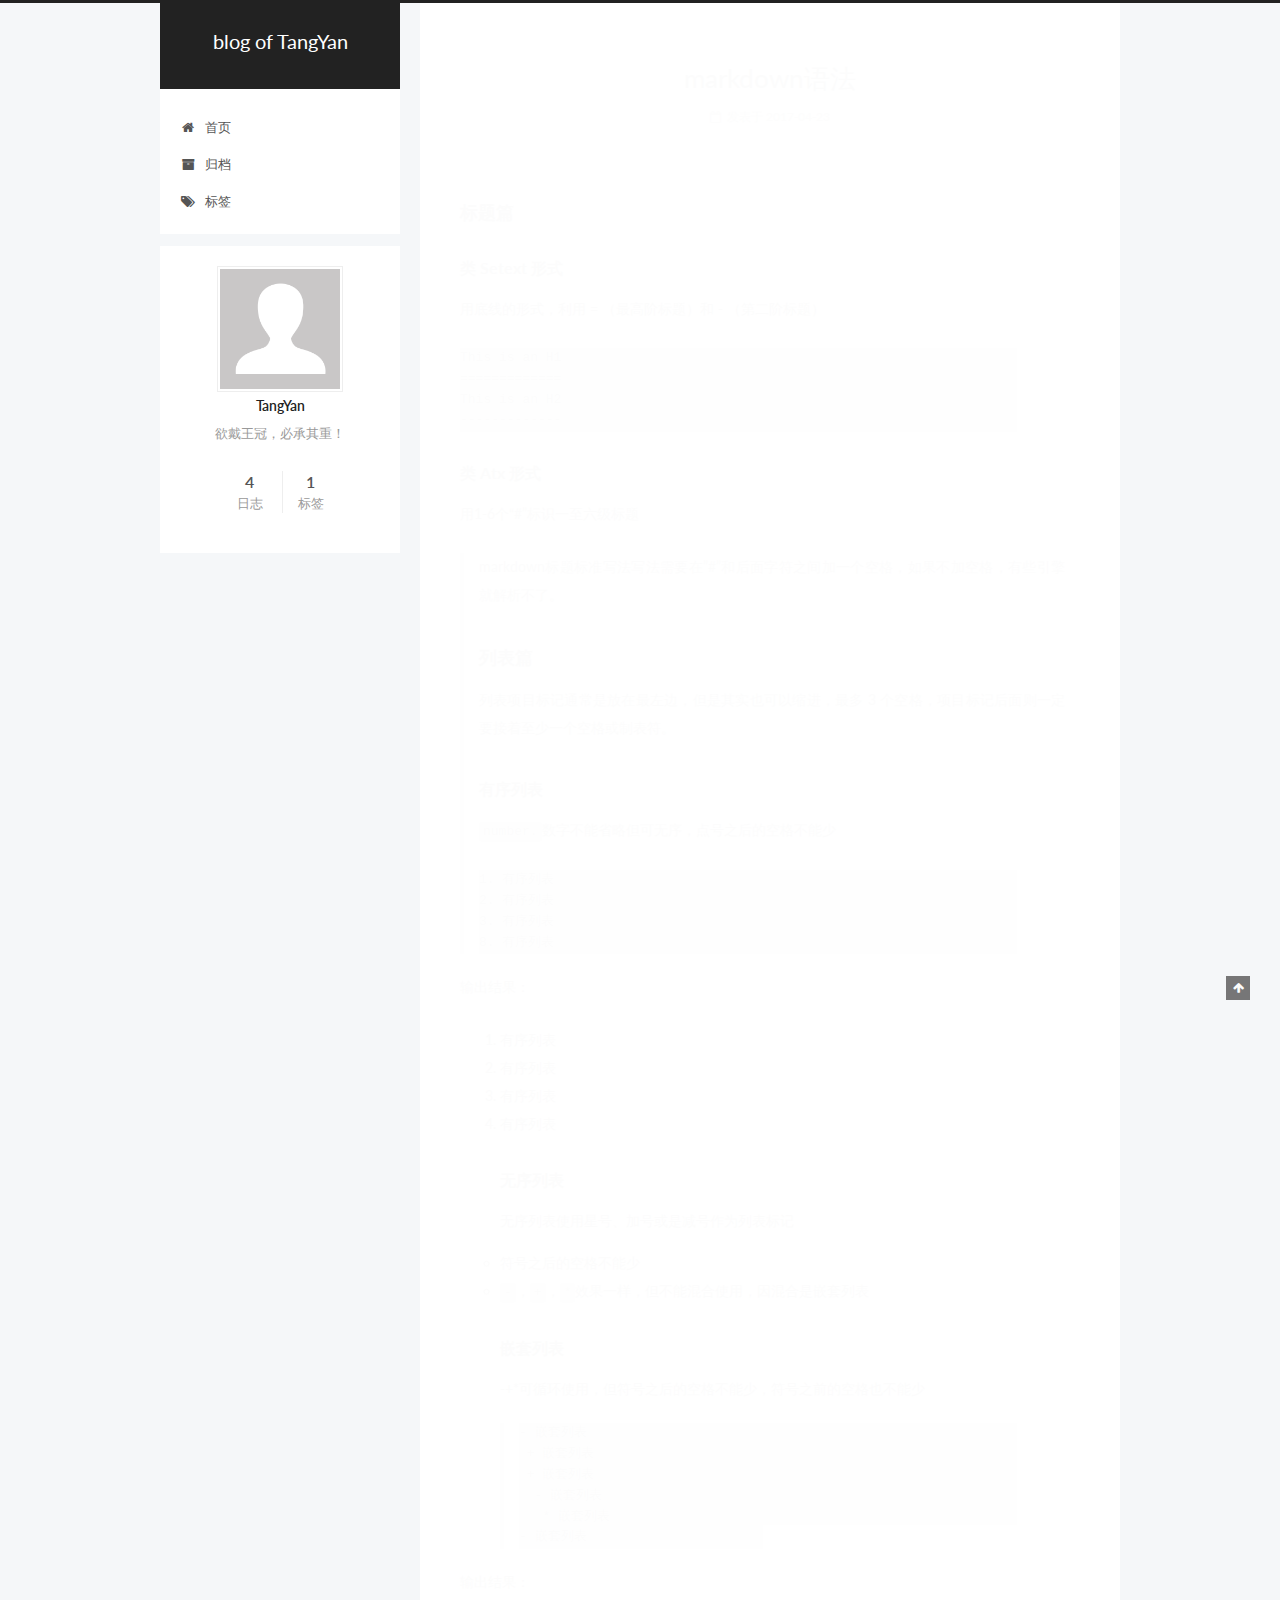
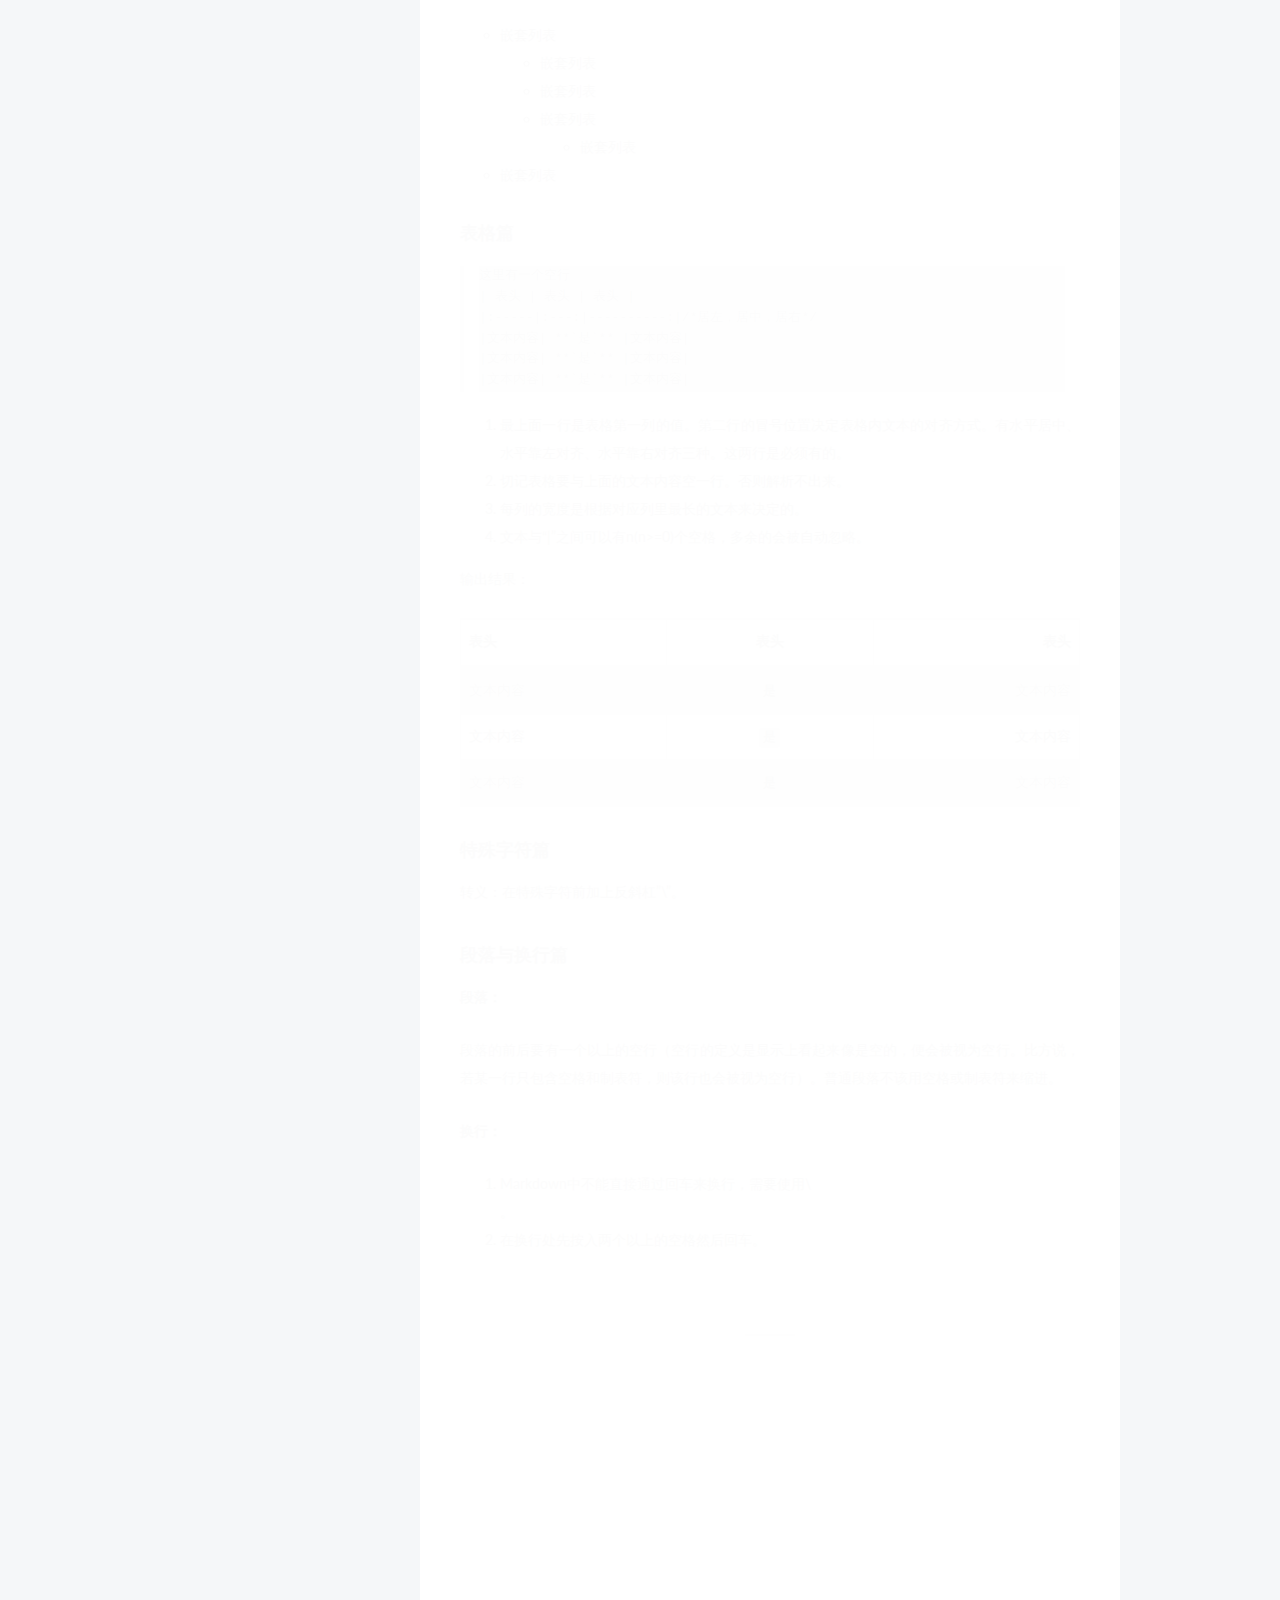
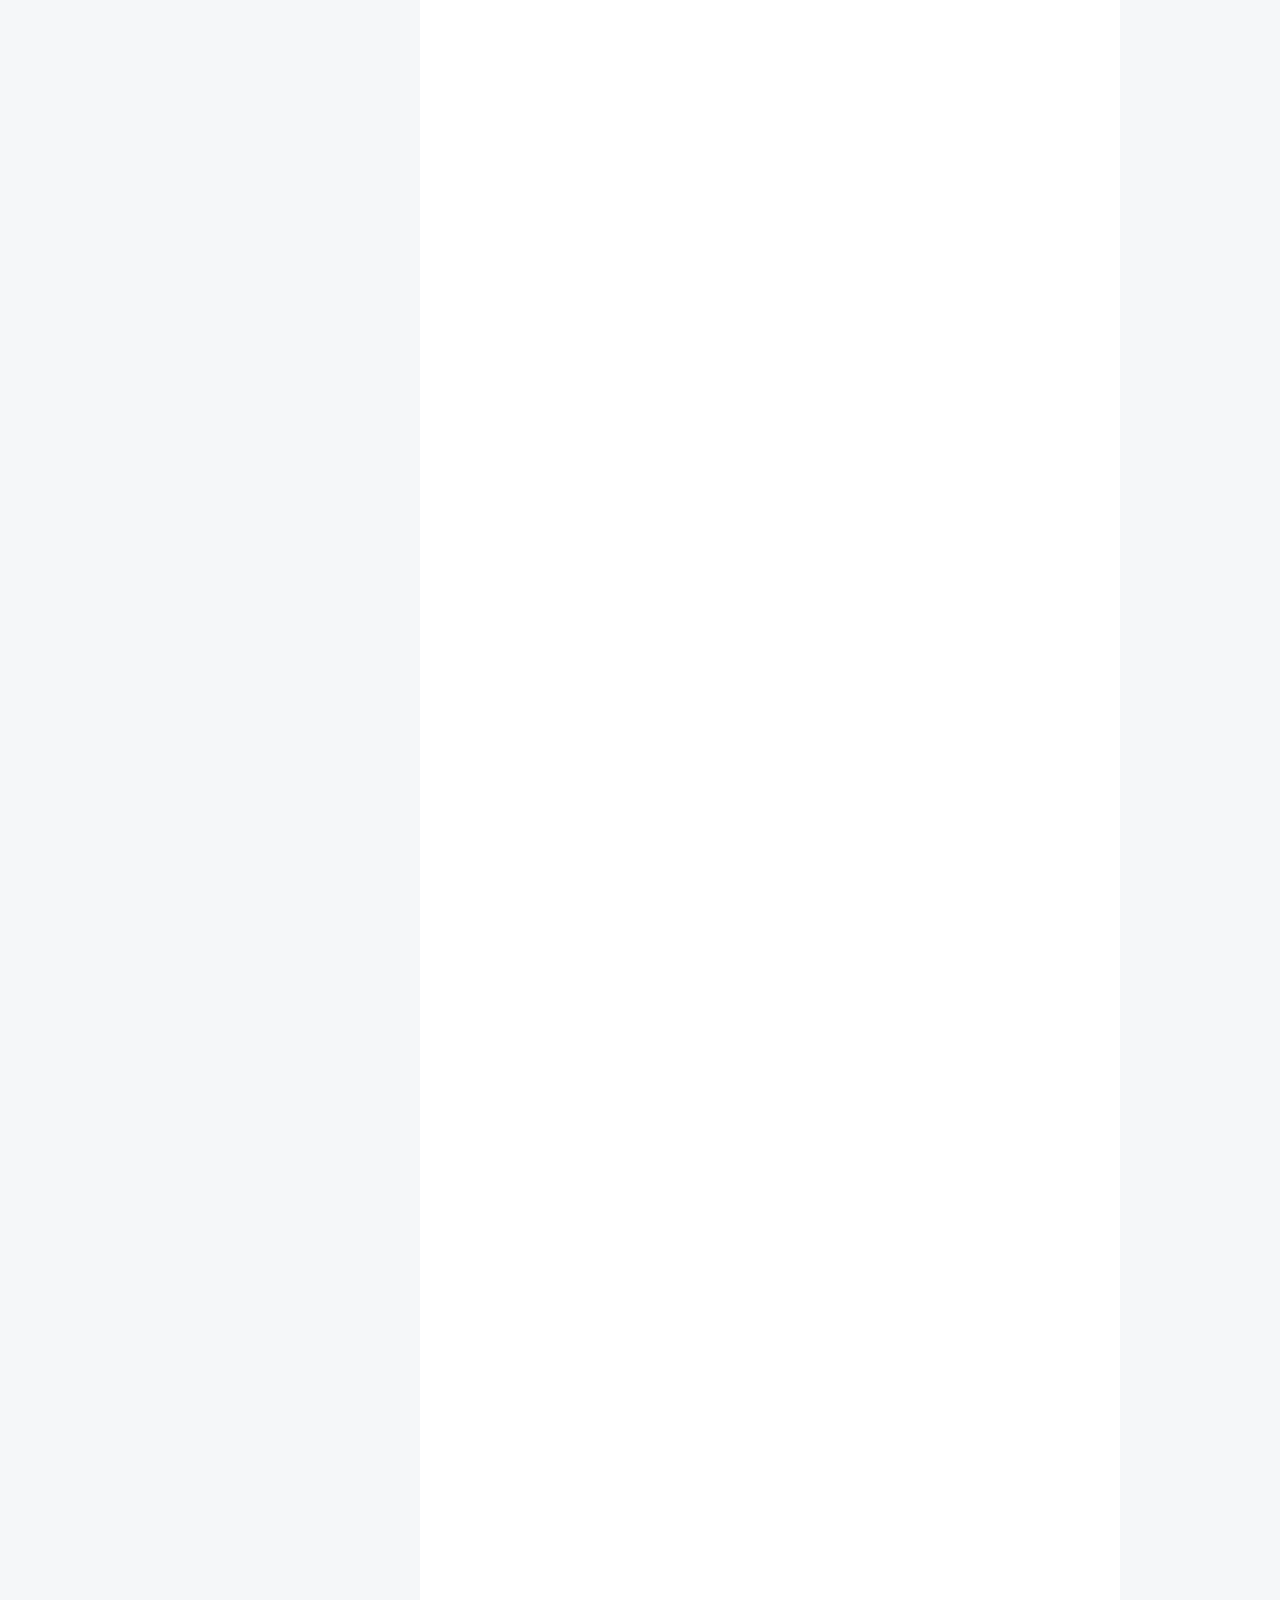
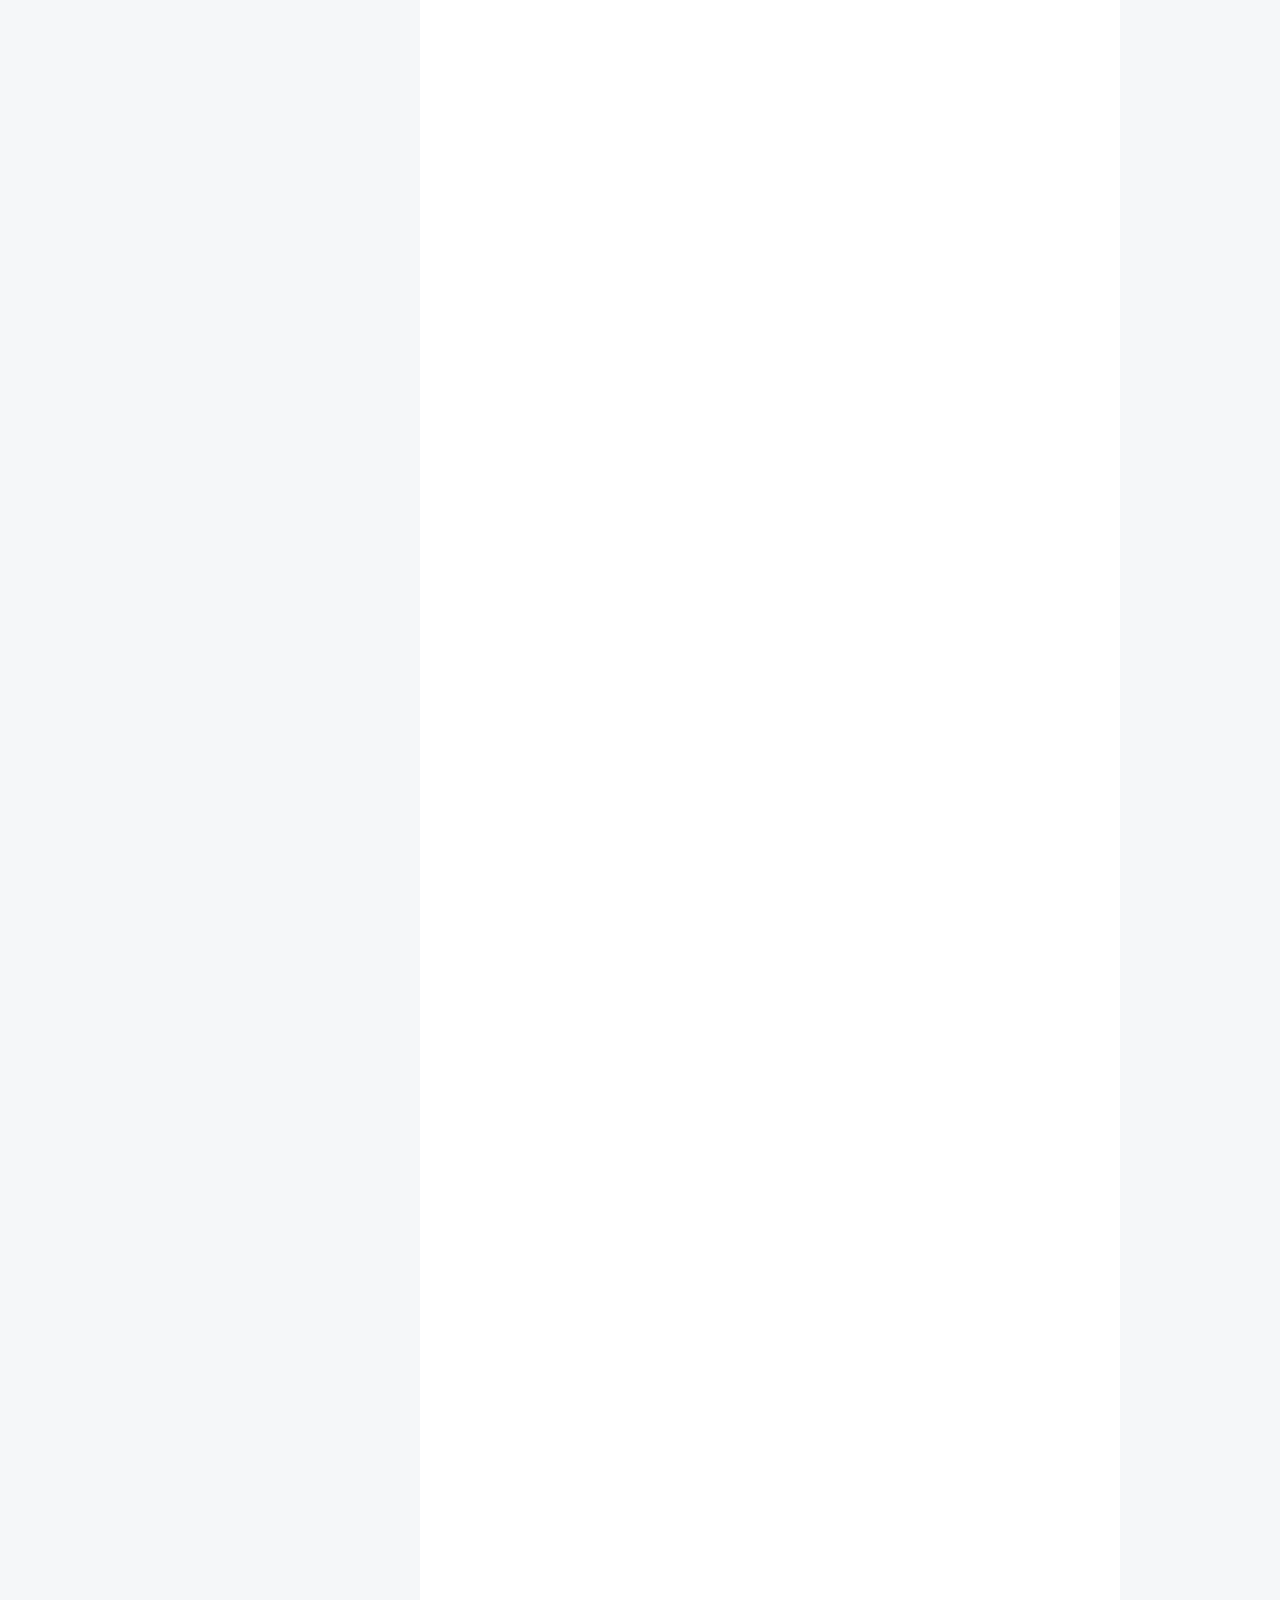
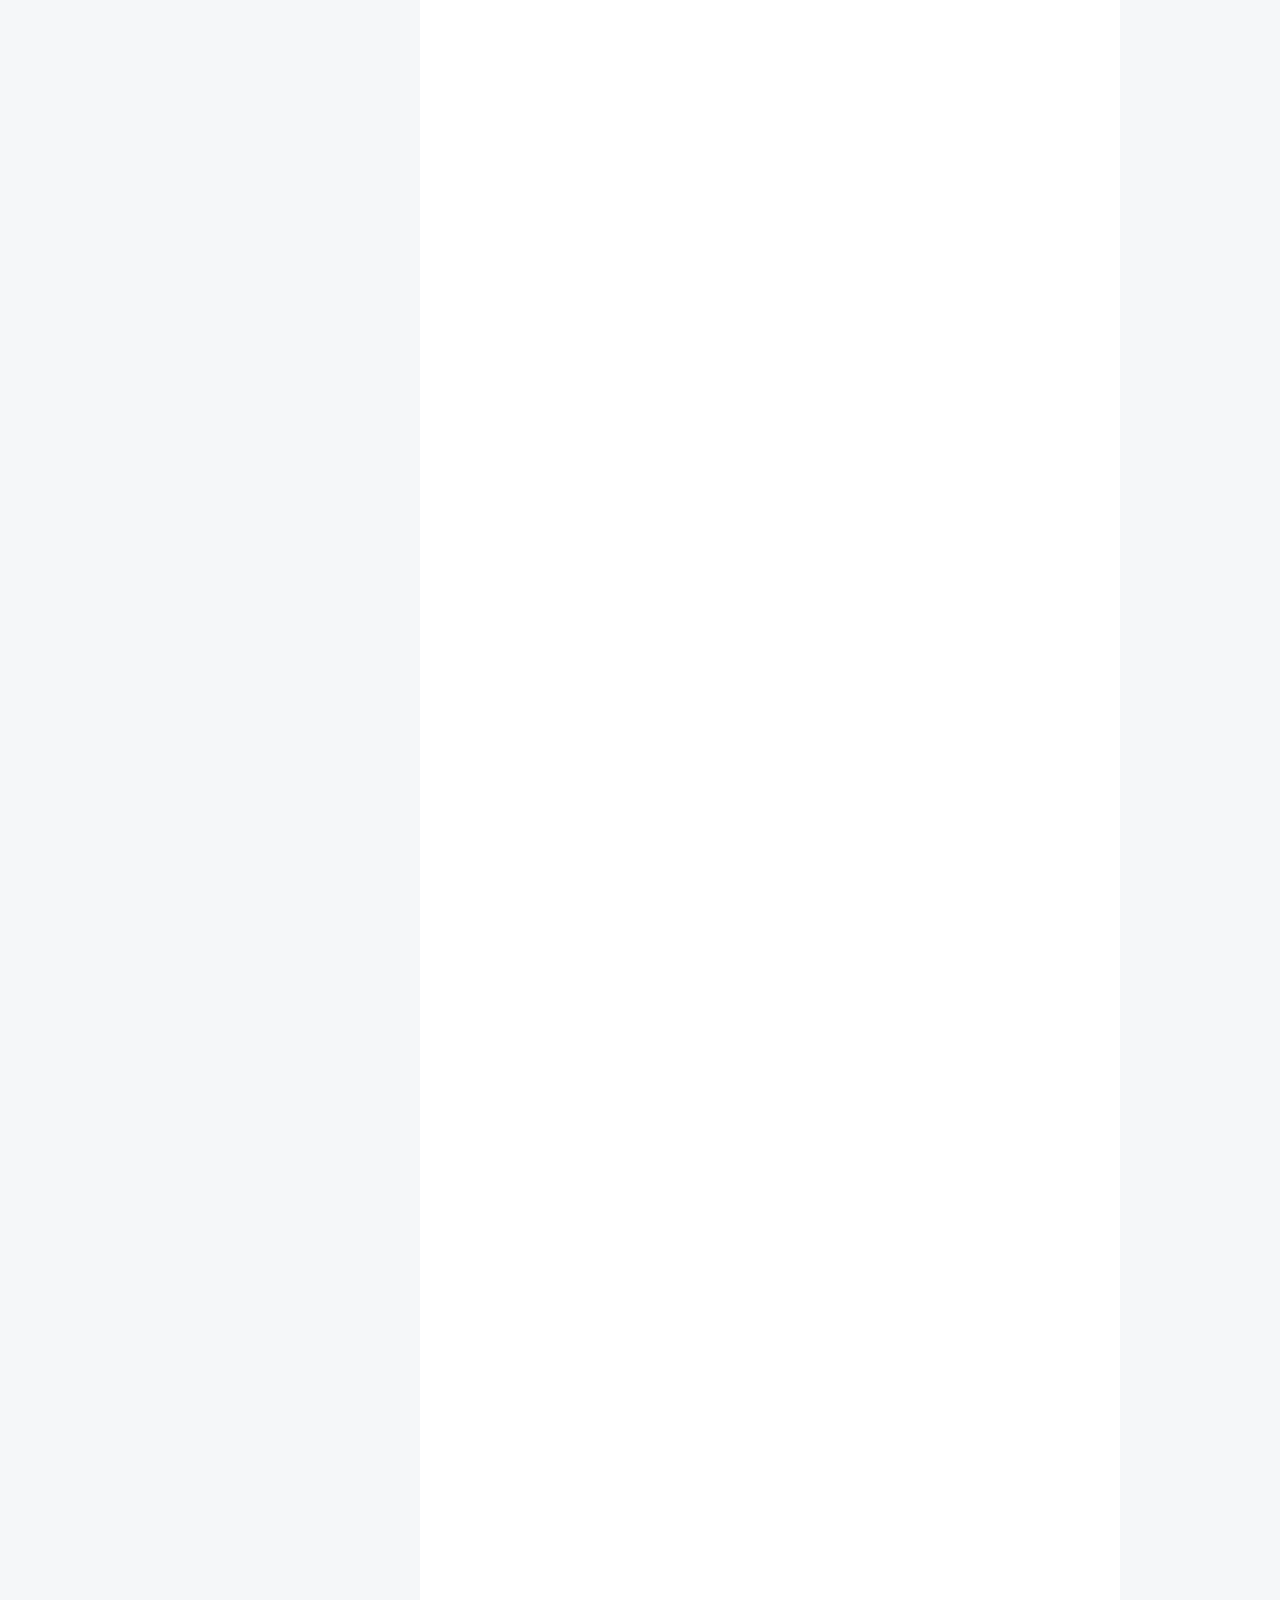
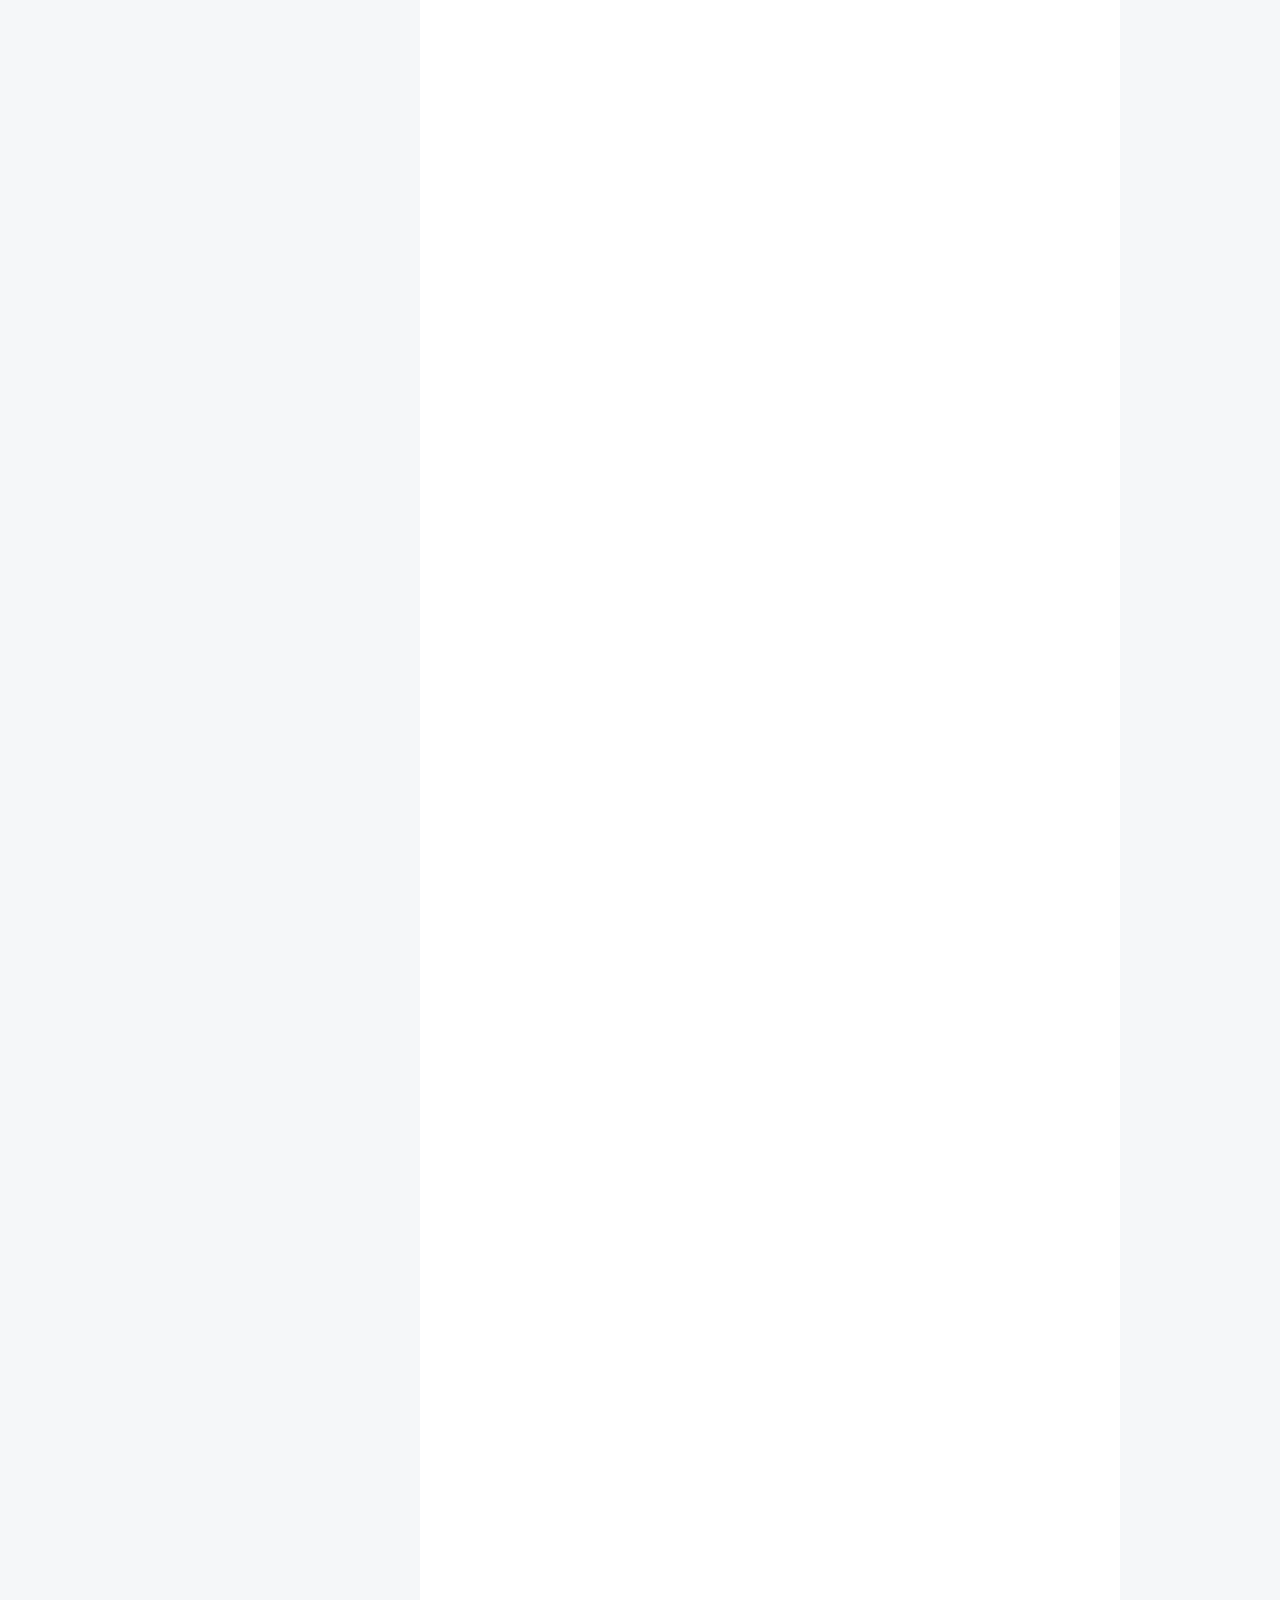
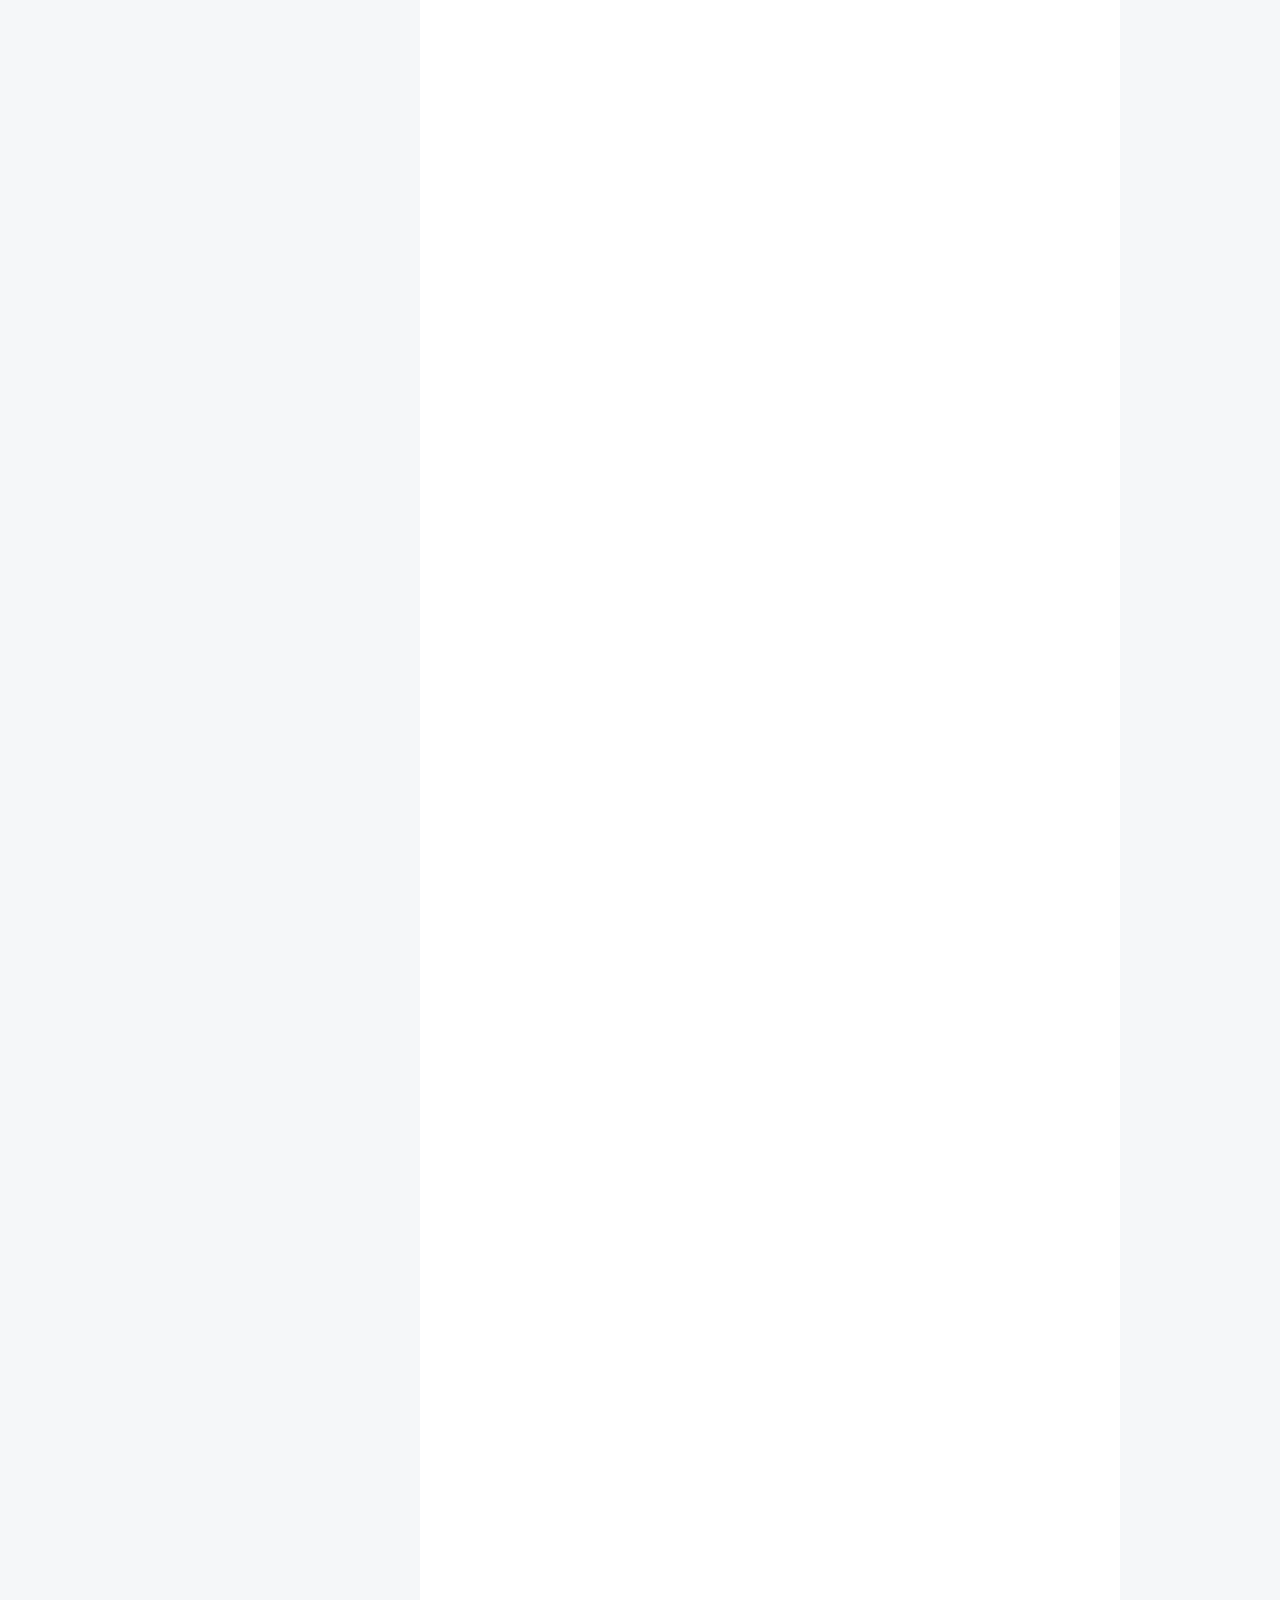
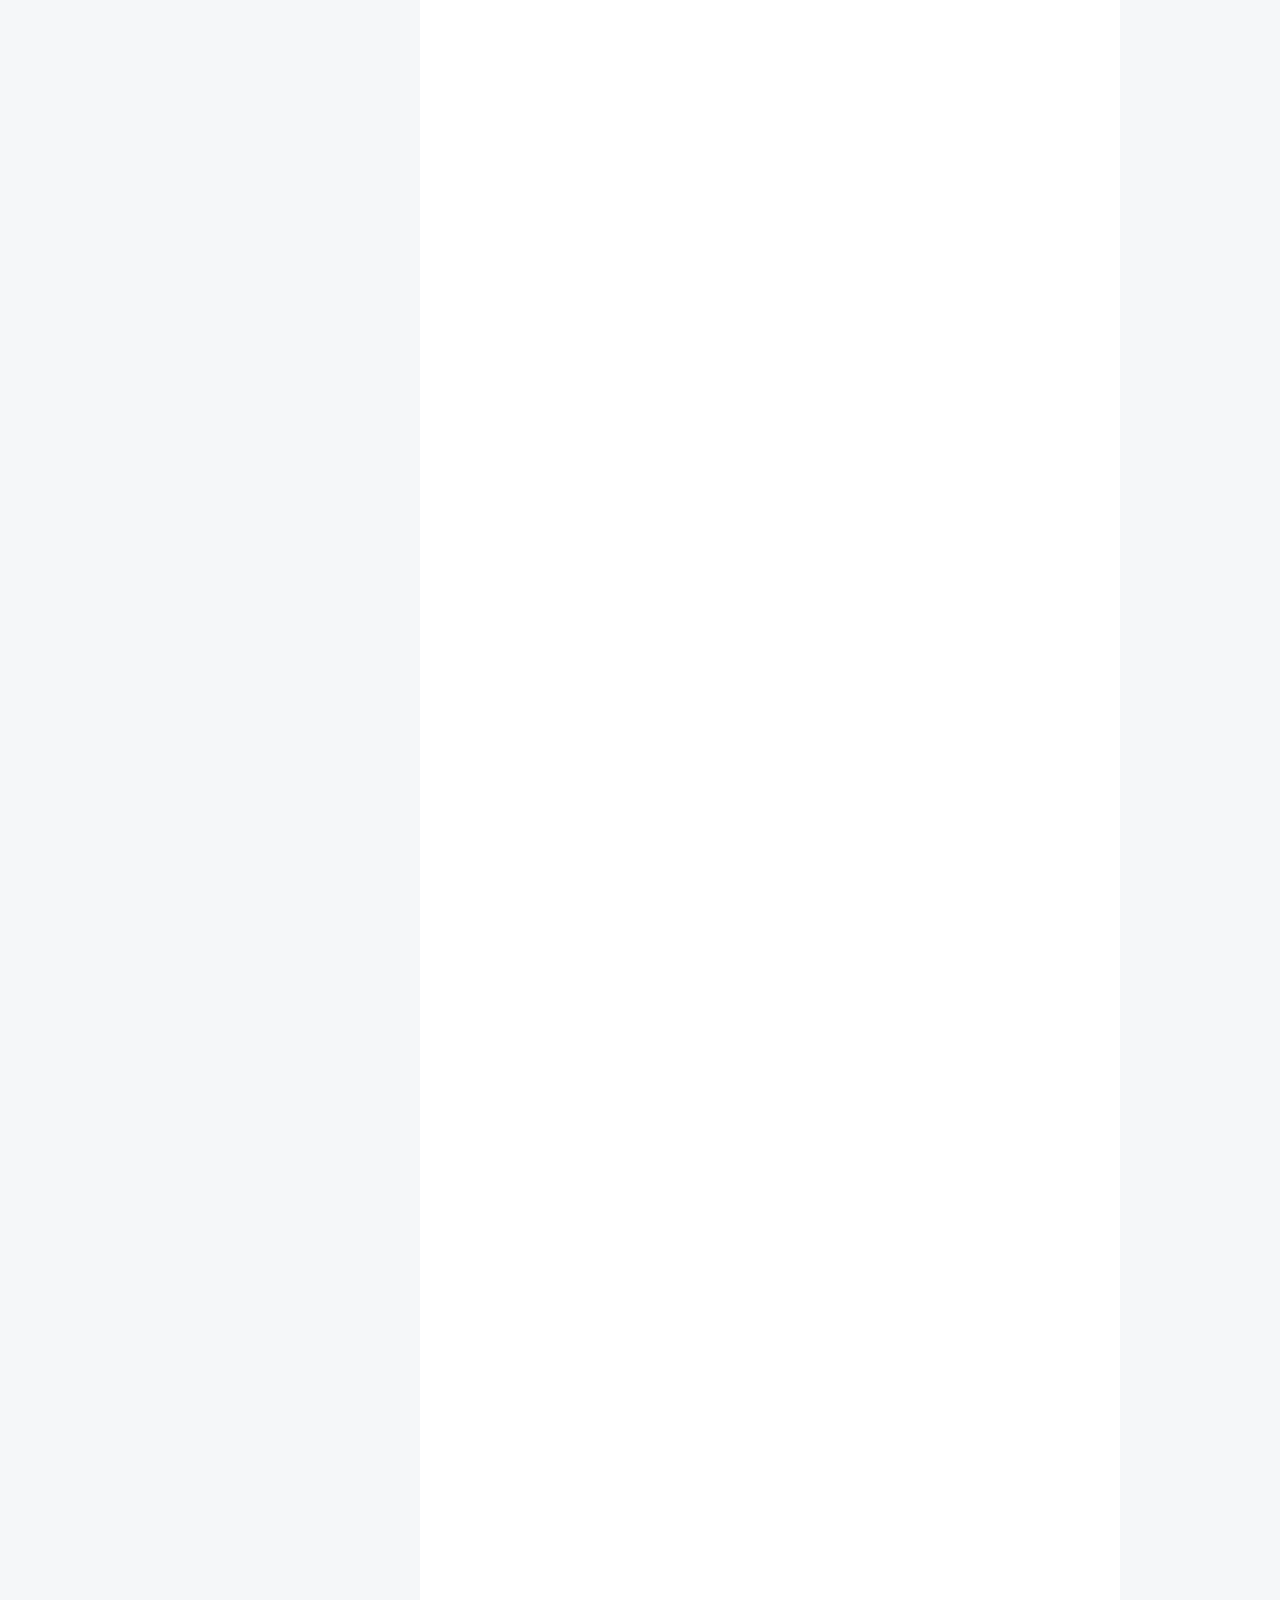
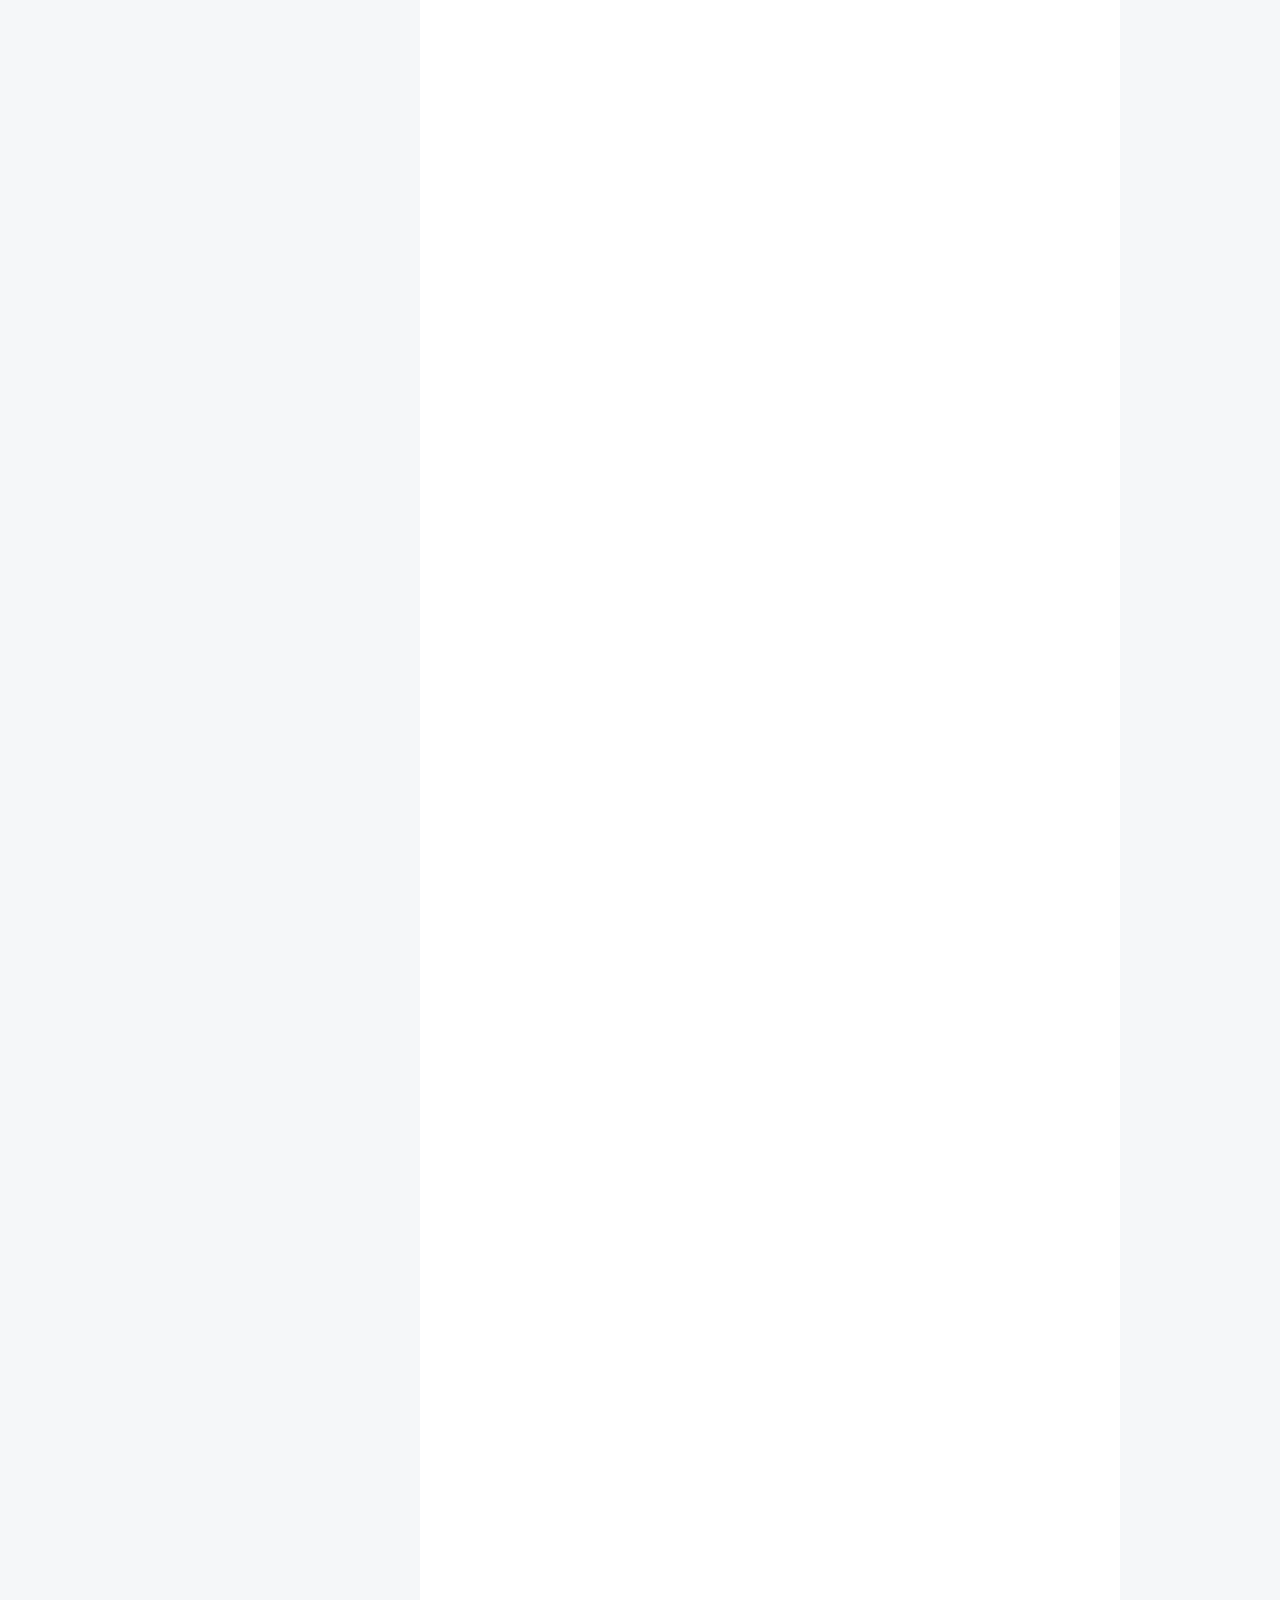
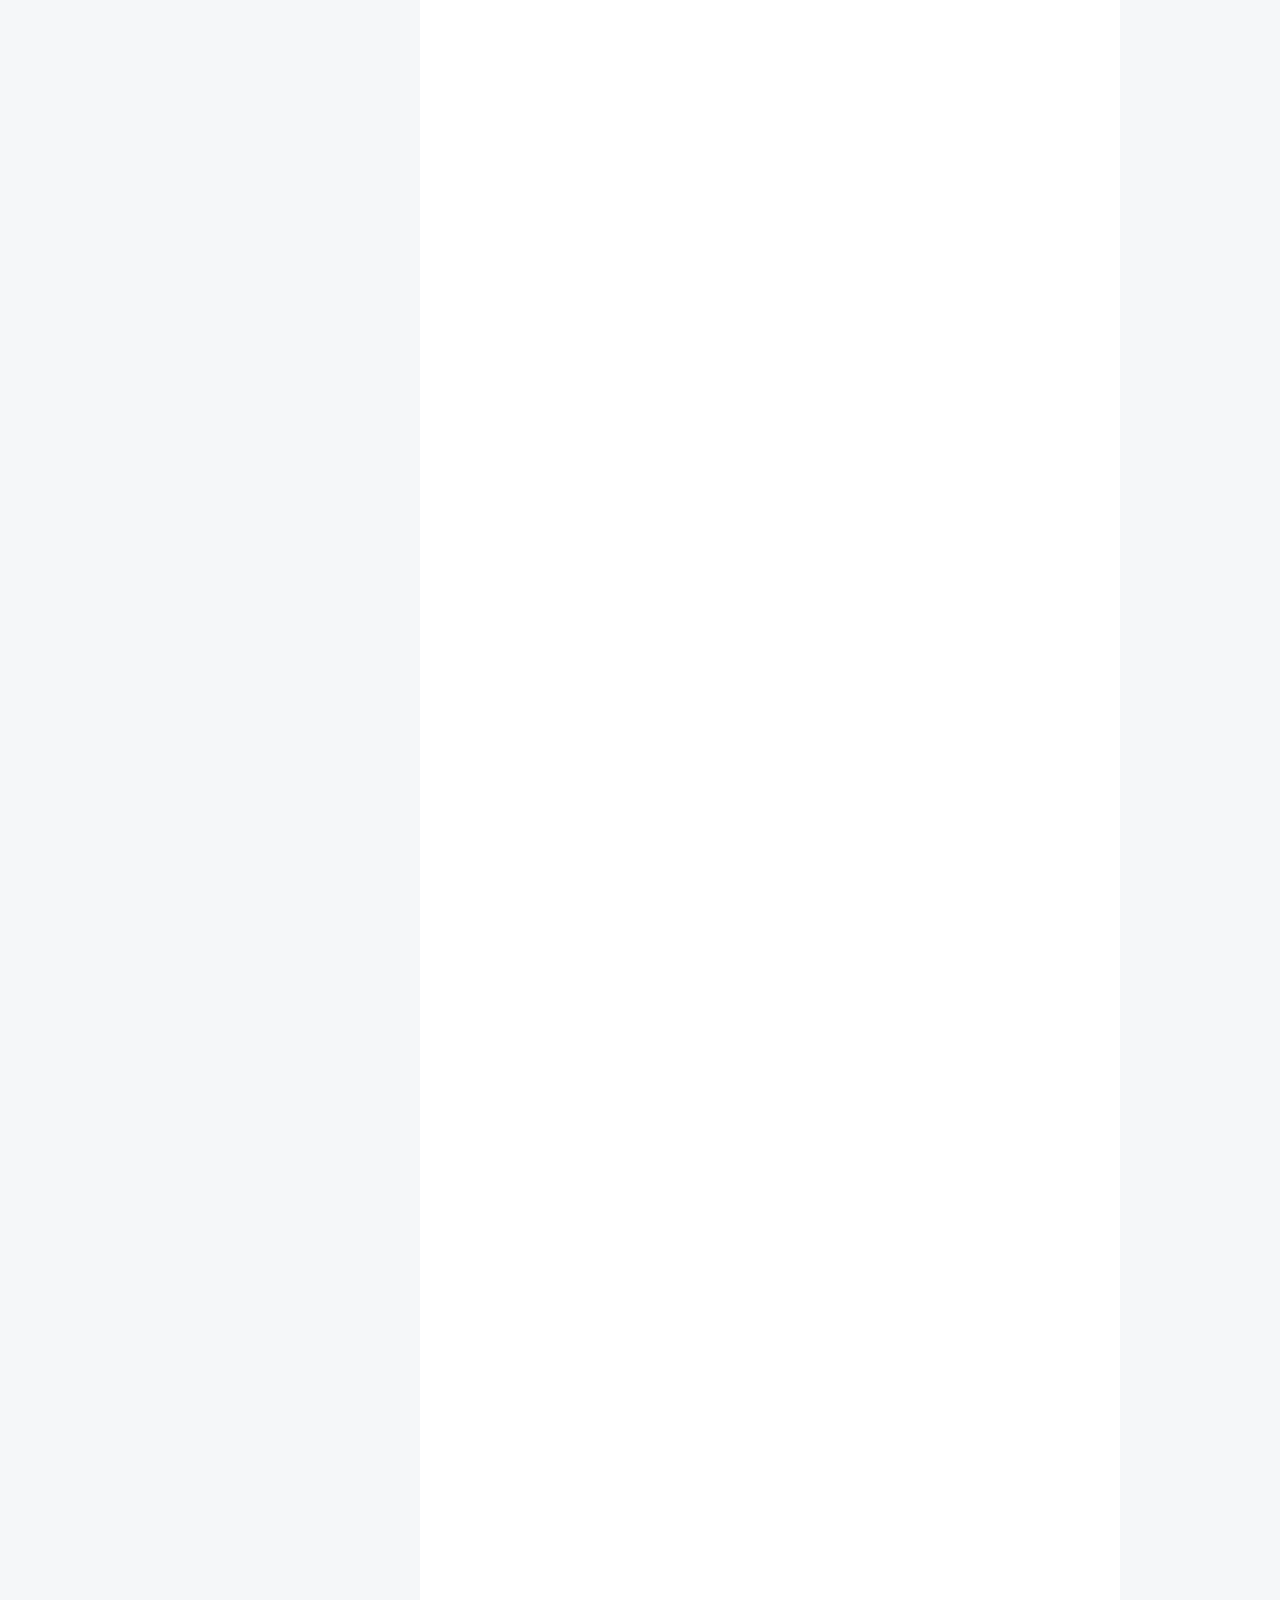
==== commit b736085d: "设置sessioncookie" ====
--- a/index.html
+++ b/index.html
@@ -137,58 +137,55 @@
 	
     // 通过cookie统计
     var caution = false;
-// 设置cookie
-    function setCookie(name, value, expires, path, domain, secure){
-	console.log("设置cookie");
-        var curCookie = name + "=" + escape(value) +
-        ((expires) ? "; expires=" + expires.toGMTString() : "") +
-        ((path) ? "; path=" + path : "") +
-        ((domain) ? "; domain=" + domain : "") +
-        ((secure) ? "; secure" : "");
-        if (!caution || (name + "=" + escape(value)).length<= 4000) document.cookie = curCookie;
-        else if (confirm("Cookie exceeds 4KB and will be cut!")) document.cookie = curCookie;
-        console.log('curCookie:'+curCookie);
-    }
-// 获取cookie
-    function getCookie(name) {
-	console.log("获取cookie");
-// 	  匹配cookie，并将cookie取出编码
-        var prefix = name + "=";
-// 	    没有匹配到就返回null
-        var cookieStartIndex = document.cookie.indexOf(prefix);
-        if (cookieStartIndex == -1) return null;
-        var cookieEndIndex = document.cookie.indexOf(";", cookieStartIndex+ prefix.length);
-        if (cookieEndIndex == -1)
-            cookieEndIndex = document.cookie.length;
-        return unescape(document.cookie.substring(cookieStartIndex +prefix.length, cookieEndIndex));
-    }
-// 删除cookie
-    function deleteCookie(name, path, domain) {
-	    console.log("删除 cookie");
-        if (getCookie(name)) {
-            document.cookie = name + "=" +
-            ((path) ? "; path=" + path : "") +
-            ((domain) ? "; domain=" + domain : "") 
-		    +"; expires=Thu, 01-Jan-70 00:00:01 GMT";
-        }
-    }
-    function fixDate(date) {
-        var base = new Date(0);
-        var skew = base.getTime();
-        if (skew > 0)
-        date.setTime(date.getTime() - skew);
-    }
-    var now = new Date();
-    fixDate(now);
-    now.setTime(now.getTime() + 0);
-//     now.setTime(now.getTime() + 365 * 24 * 60 * 60 * 1000);
-    var visits = getCookie("counter");
-    if (!visits) {setCookie("counter", visits, now);visits = 1;}
-    else visits = parseInt(visits) + 1;
-//     setCookie("counter", visits, now);
-//     setCookie("counter", visits);
-    console.log("您是第" + visits + "位访问本专题的！");
-})()
+	
+      // 通过cookie统计
+      var caution = false
+      function setCookie(name, value, expires, path, domain, secure){
+ +	console.log("设置cookie");
+          var curCookie = name + "=" + escape(value) +
+  //         ((expires) ? "; expires=" + expires.toGMTString() : "") +
+          ((path) ? "; path=" + path : "") +
+         ((domain) ? "; domain=" + domain : "tyaner.github.io") +
+         ((secure) ? "; secure" : "")
+         if (!caution || (name + "=" + escape(value)).length<= 4000) document.cookie = curCookie
+         else if (confirm("Cookie exceeds 4KB and will be cut!")) document.cookie = curCookie
+          console.log('curCookie:'+curCookie)
+      }
+      function getCookie(name) {
+ +	console.log("获取cookie");
+          var prefix = name + "="
+          var cookieStartIndex = document.cookie.indexOf(prefix)
+          if (cookieStartIndex == -1) return null
+         var cookieEndIndex = document.cookie.indexOf(";", cookieStartIndex+ prefix.length)
+         if (cookieEndIndex == -1)
+             cookieEndIndex = document.cookie.length
+          return unescape(document.cookie.substring(cookieStartIndex +prefix.length, cookieEndIndex))
+      }
+      function deleteCookie(name, path, domain) {
+ +	    console.log("shanchu cookie");
+          if (getCookie(name)) {
+              document.cookie = name + "=" +
+              ((path) ? "; path=" + path : "") +
+             ((domain) ? "; domain=" + domain : "") 
+ // 		    +"; expires=Thu, 01-Jan-70 00:00:01 GMT"
+         }
+     }
+     function fixDate(date) {
+         var base = new Date(0)
+         var skew = base.getTime()
+         if (skew > 0)
+         date.setTime(date.getTime() - skew)
+     }
+ //     var now = new Date()
+ //     fixDate(now)
+ //     now.setTime(now.getTime() + 365 * 24 * 60 * 60 * 1000)
+     var visits = getCookie("counter")
+     if (!visits) visits = 1
+     else visits = parseInt(visits) + 1
+ //     setCookie("counter", visits, now);
+     setCookie("counter", visits);
+     console.log("您是第" + visits + "位访问本专题的！");
+ })()
 </script>
 <script>
 //声明_czc对象:
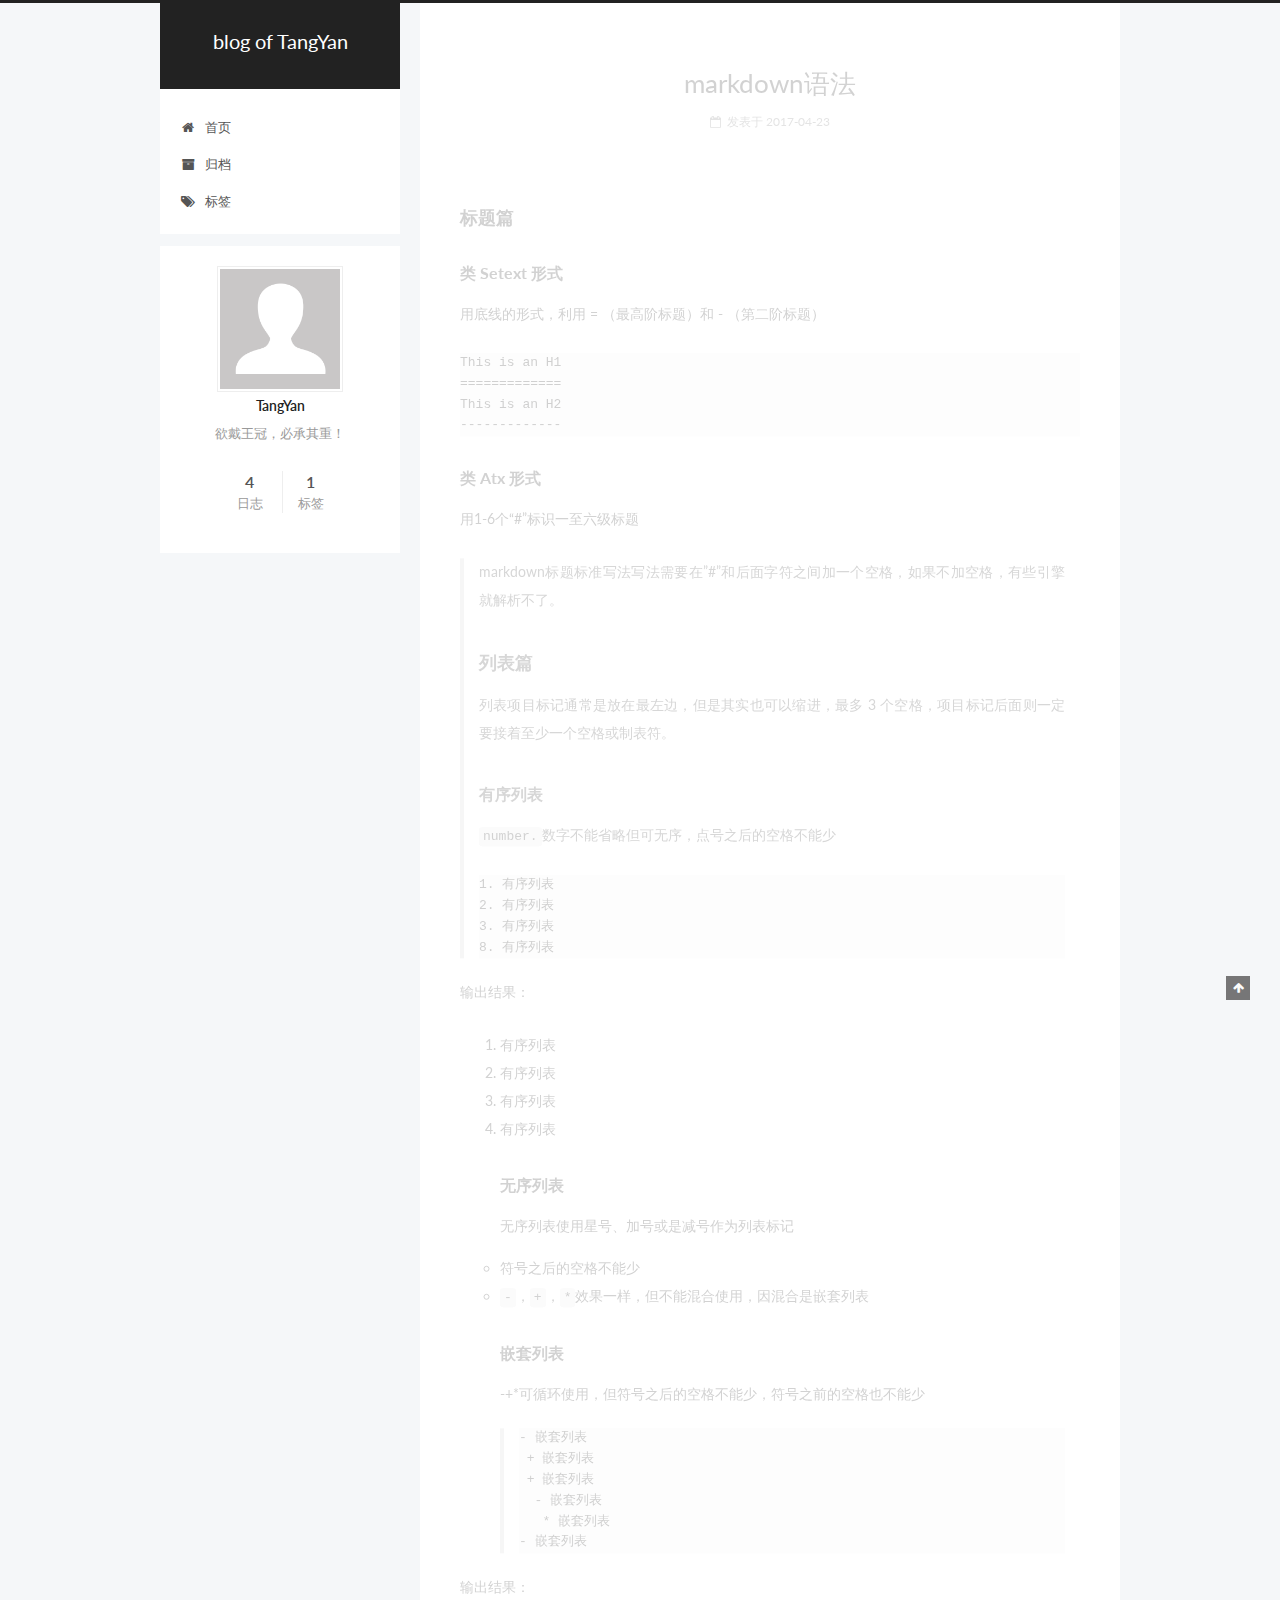
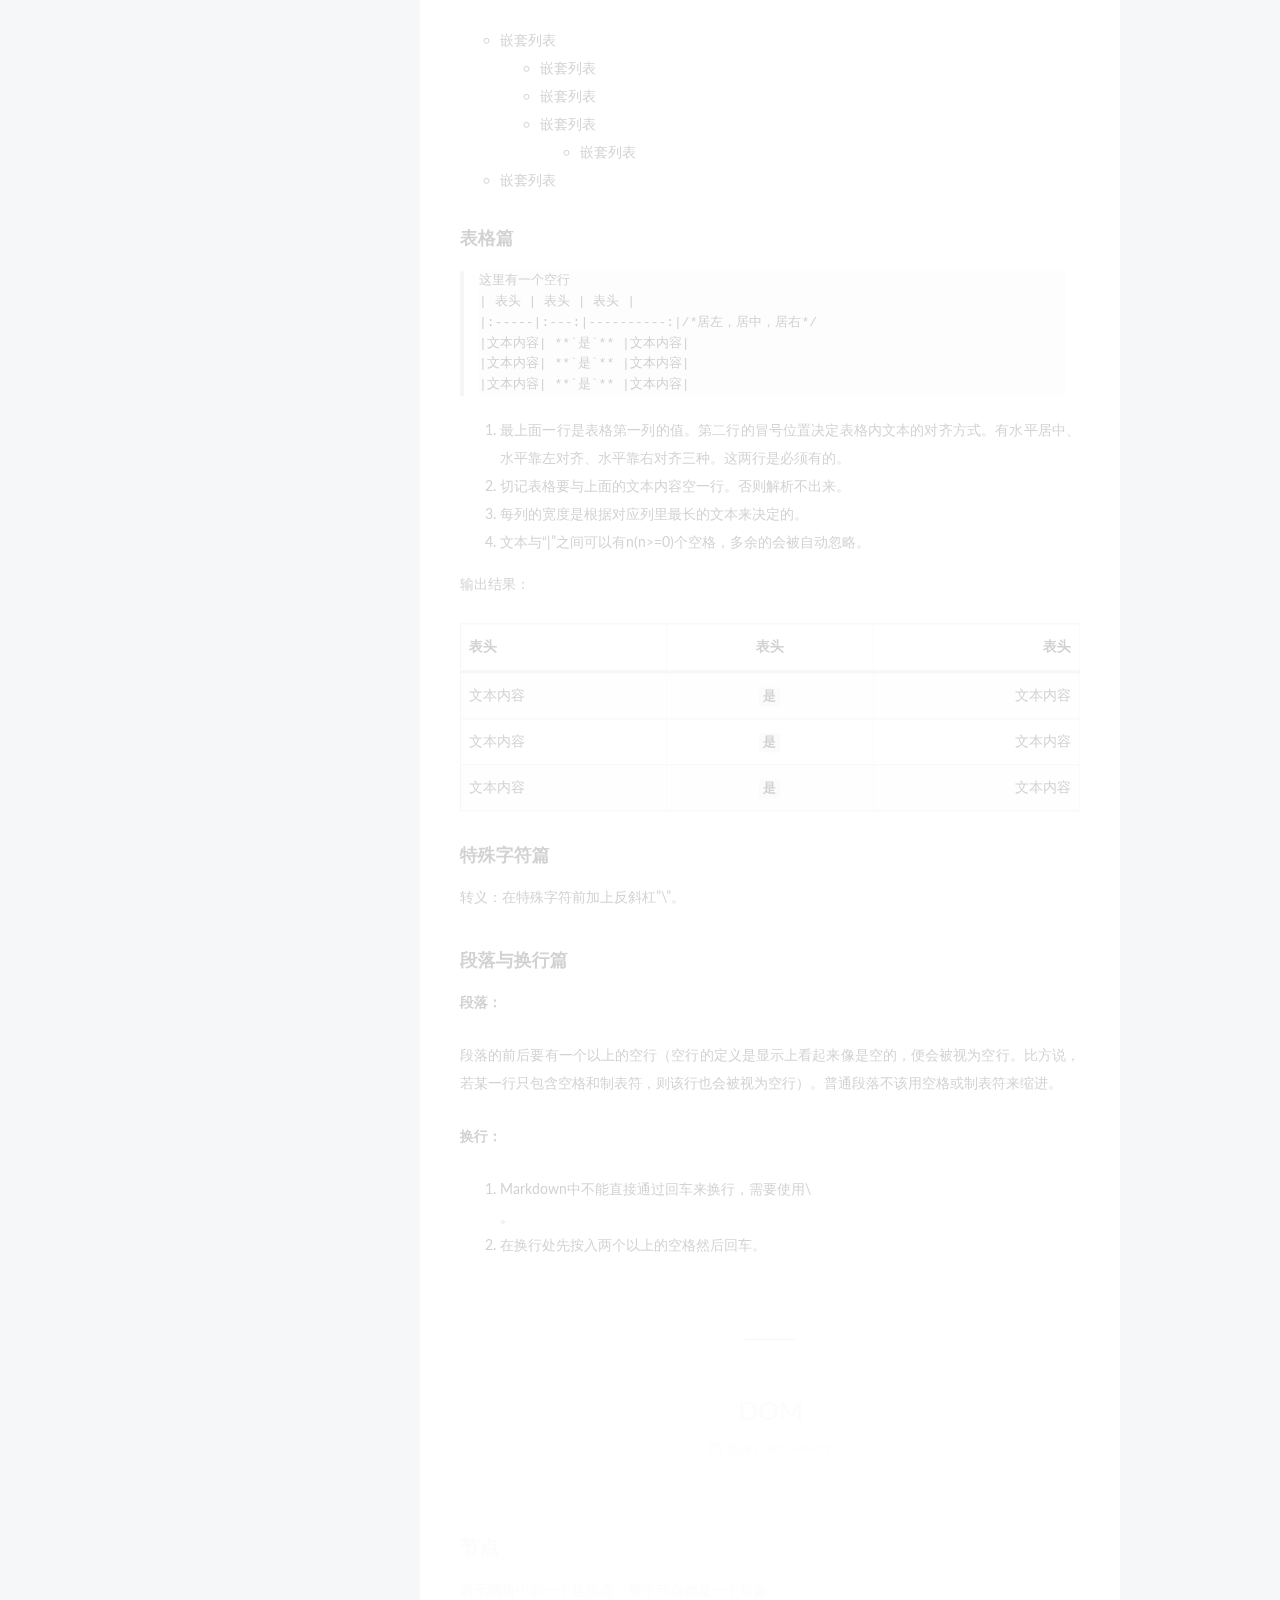
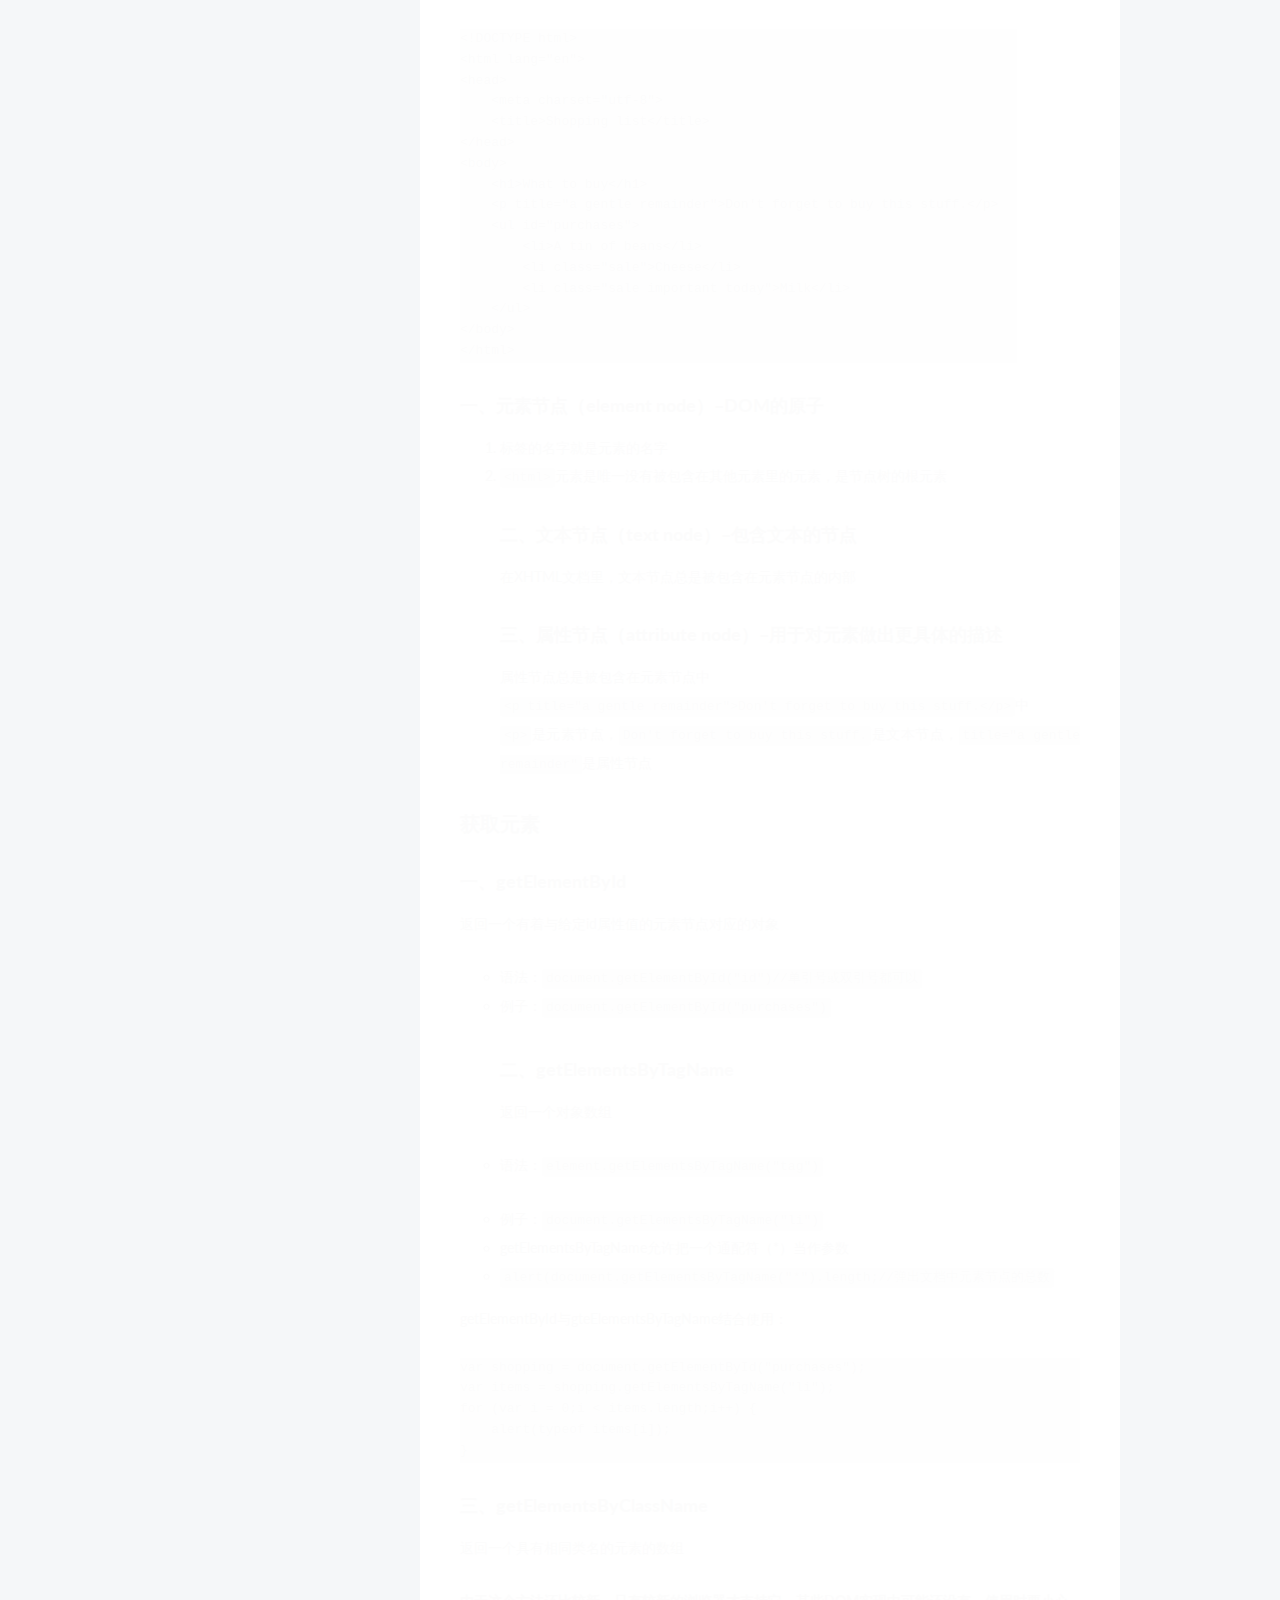
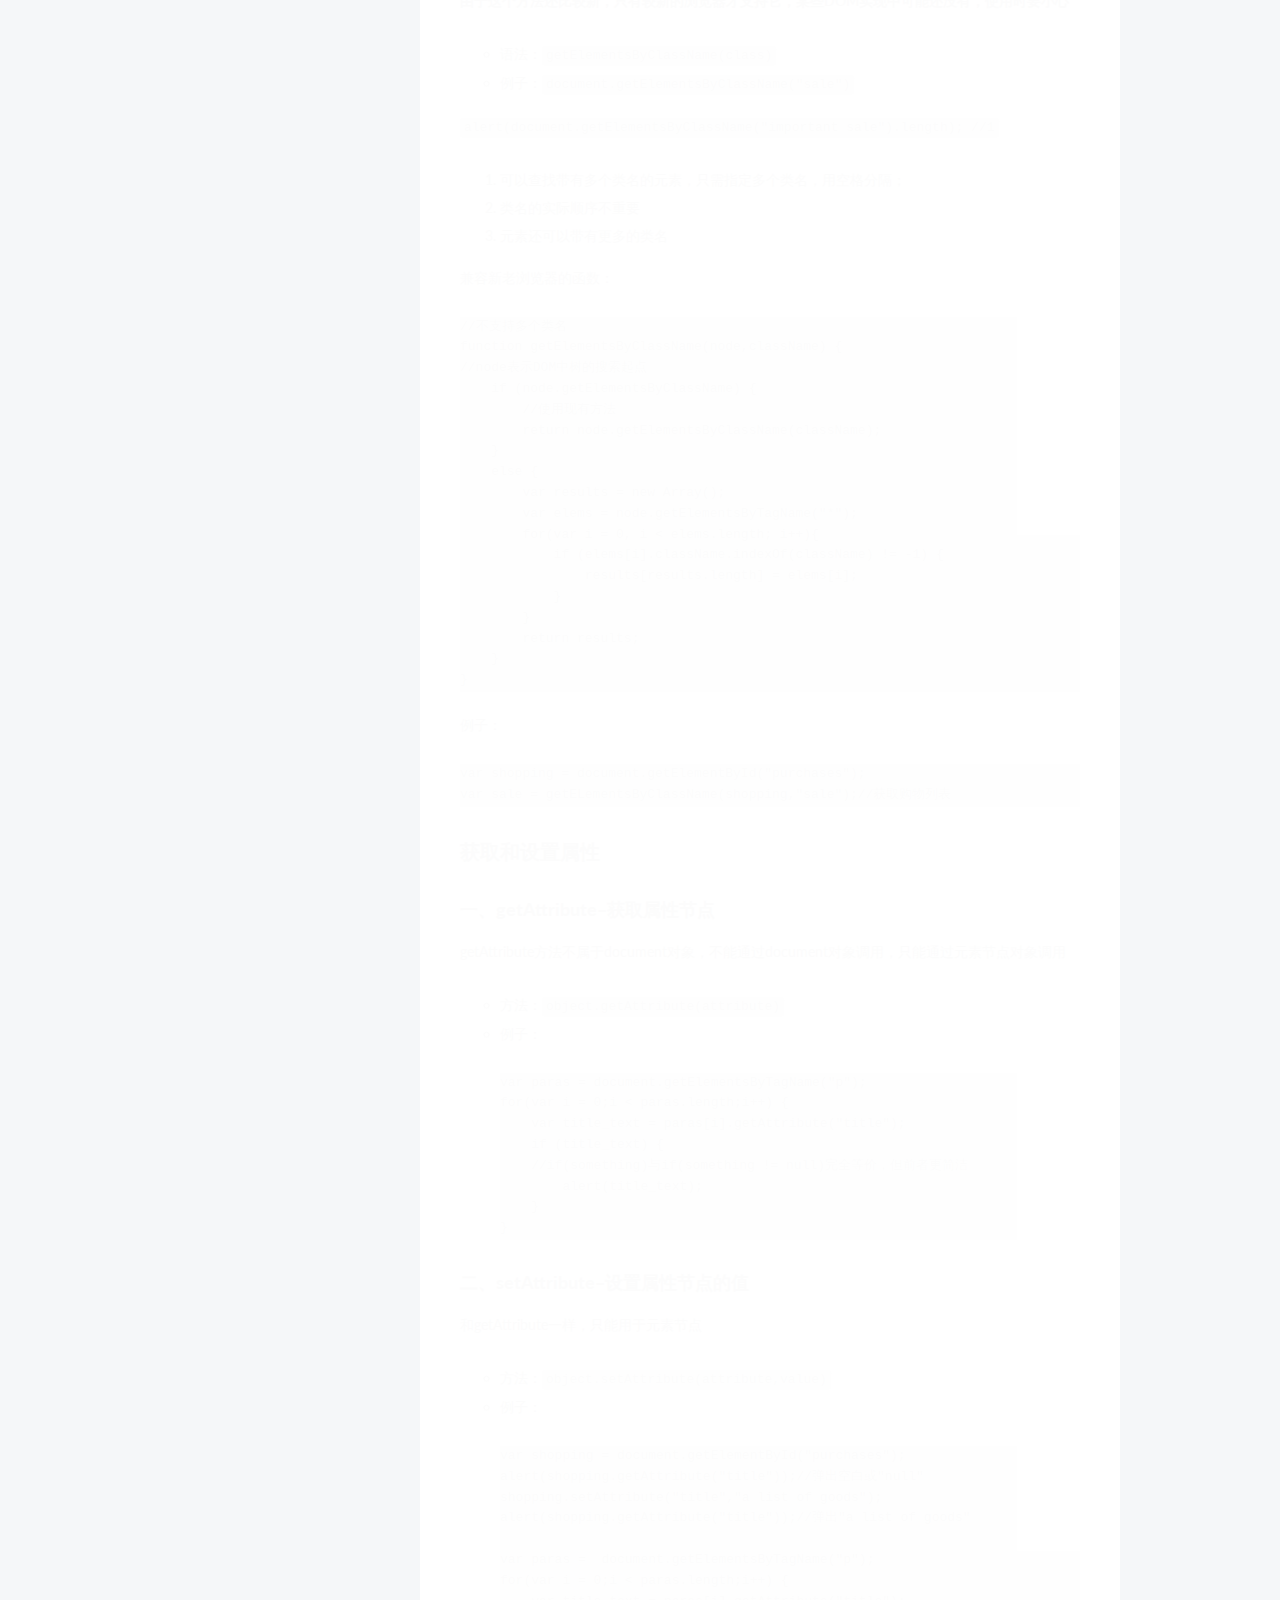
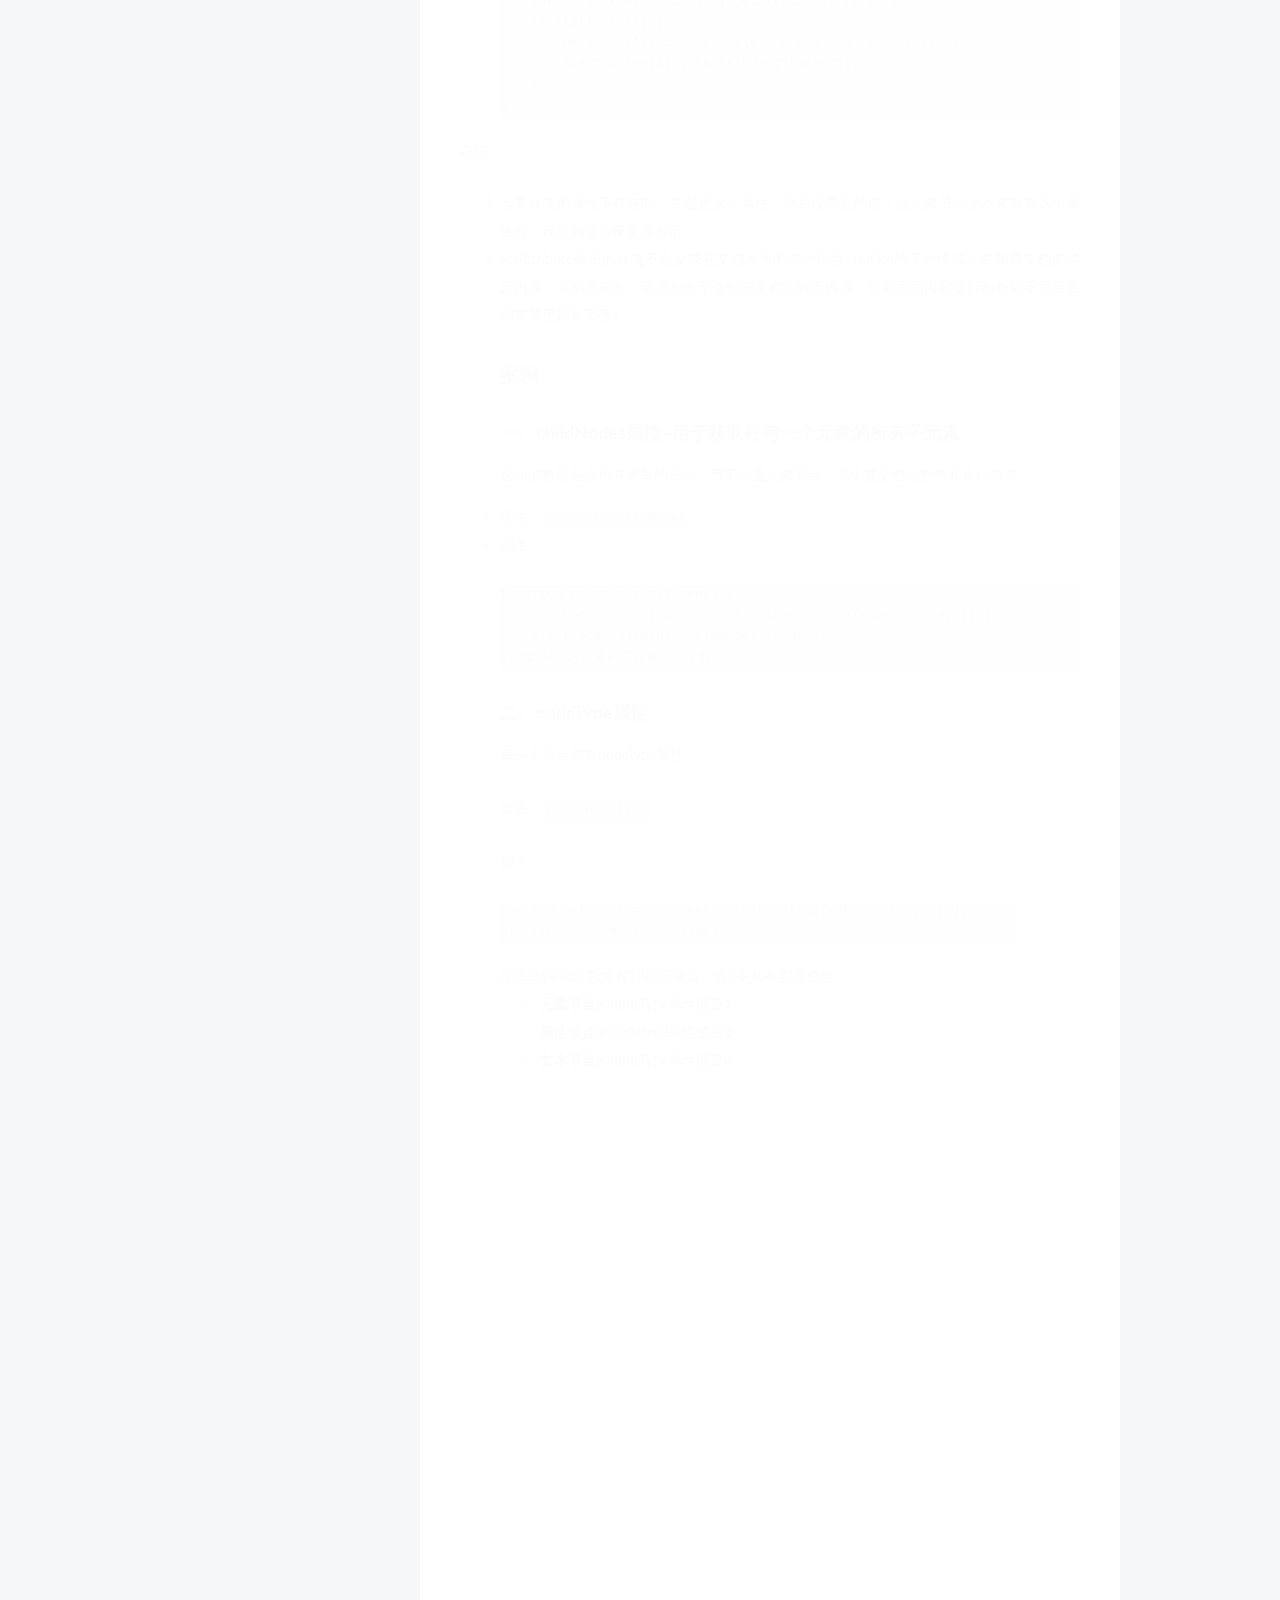
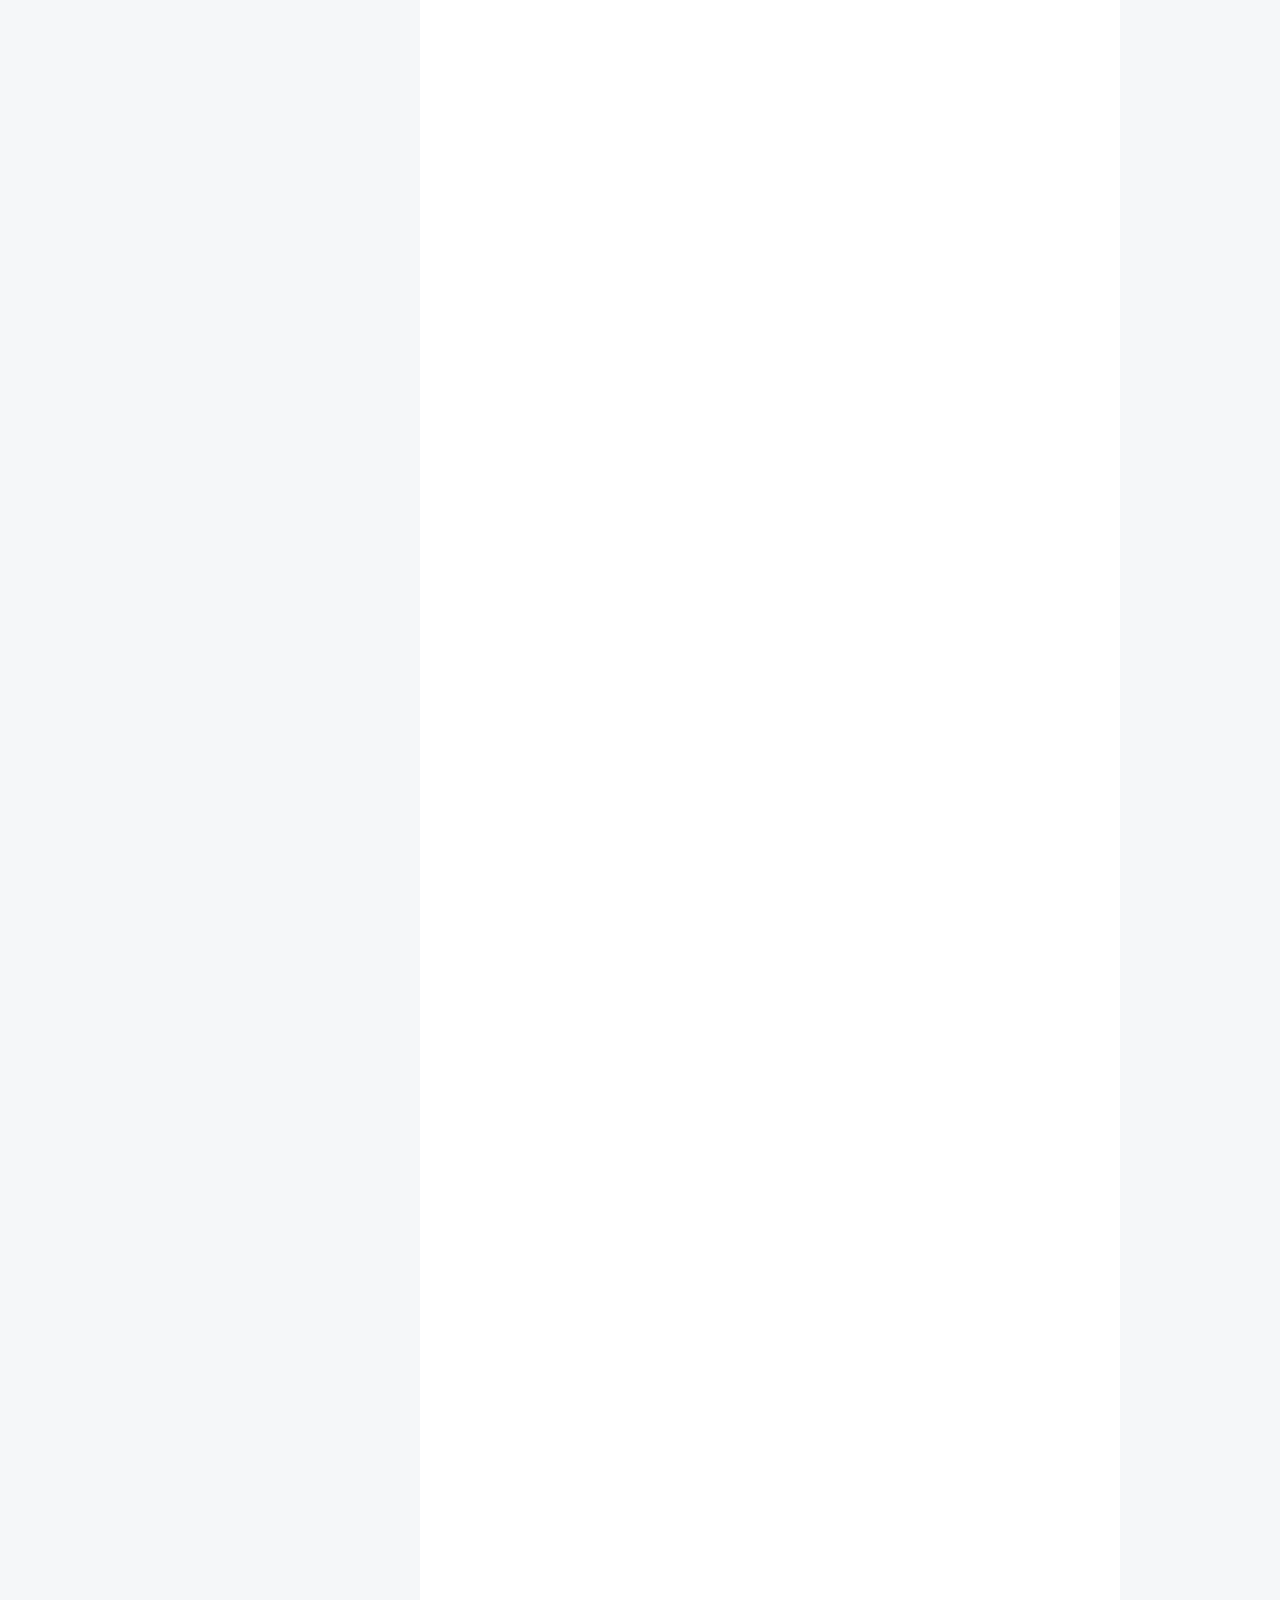
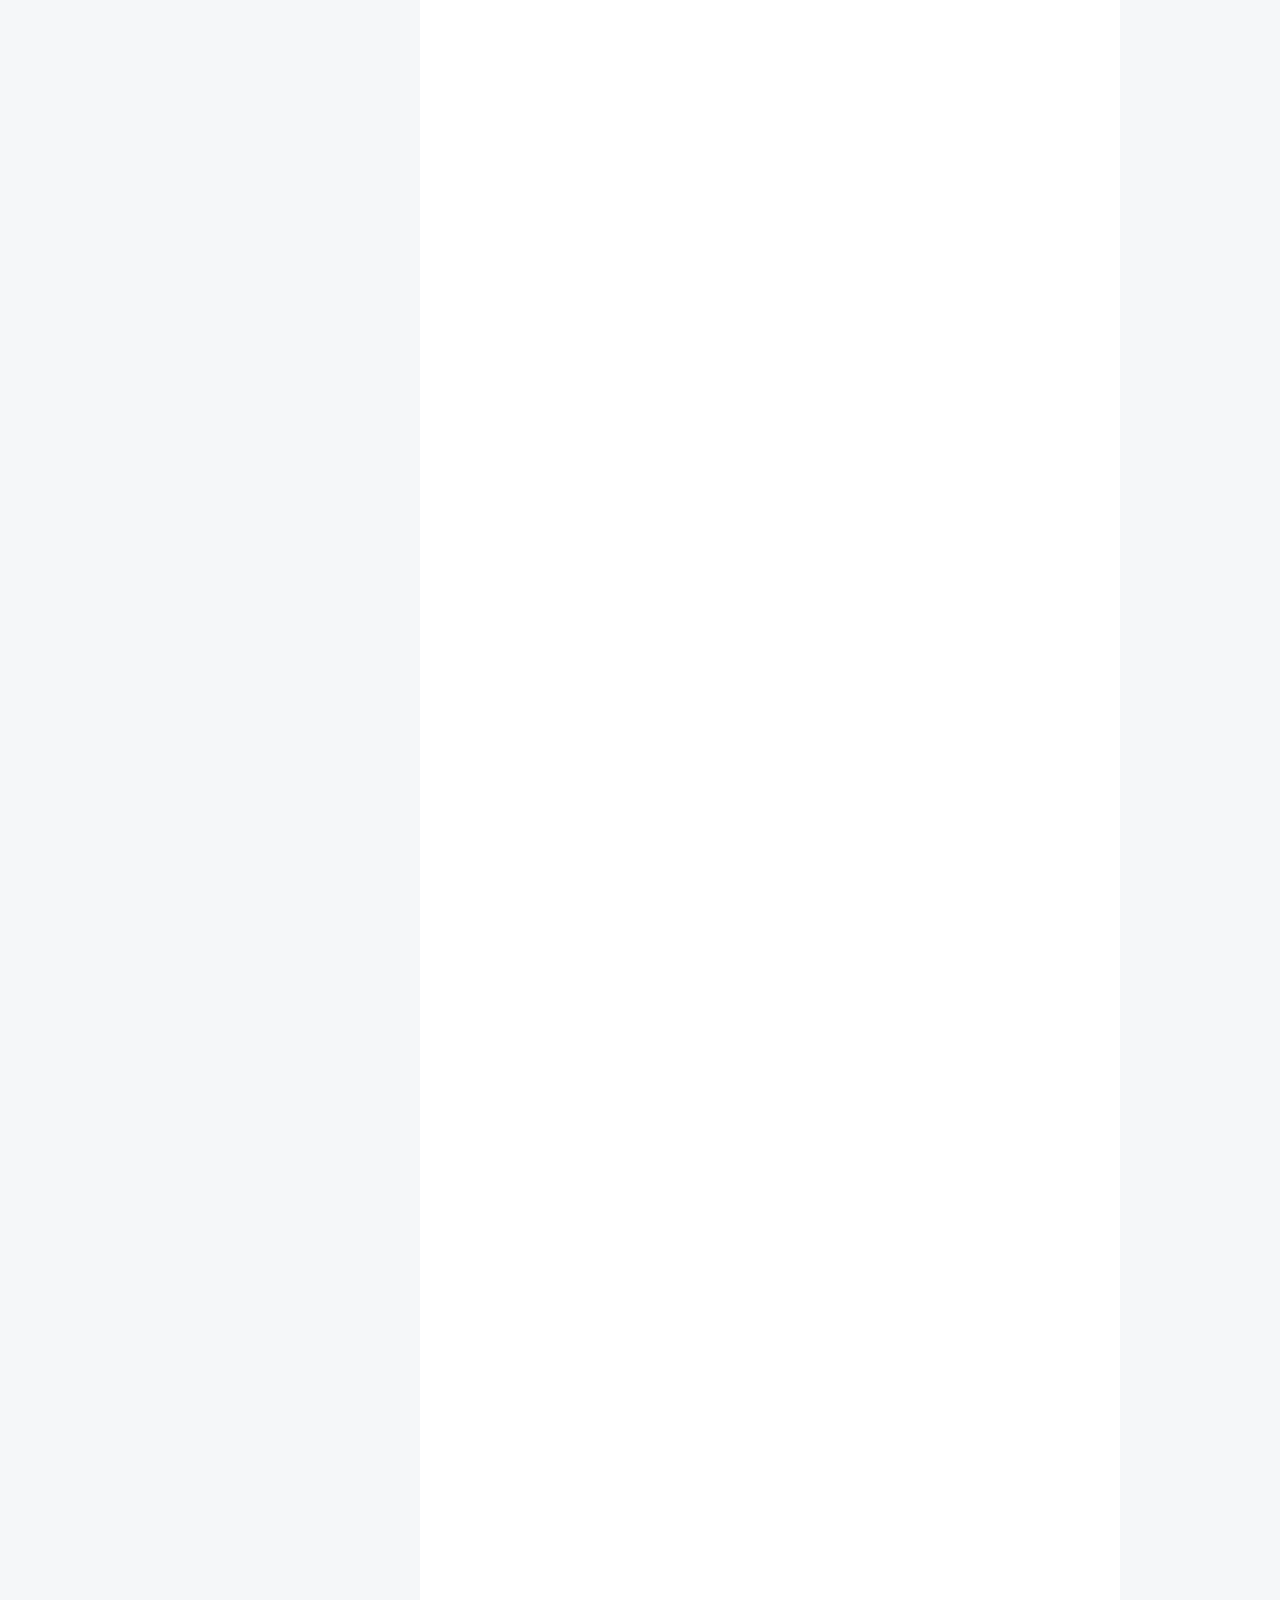
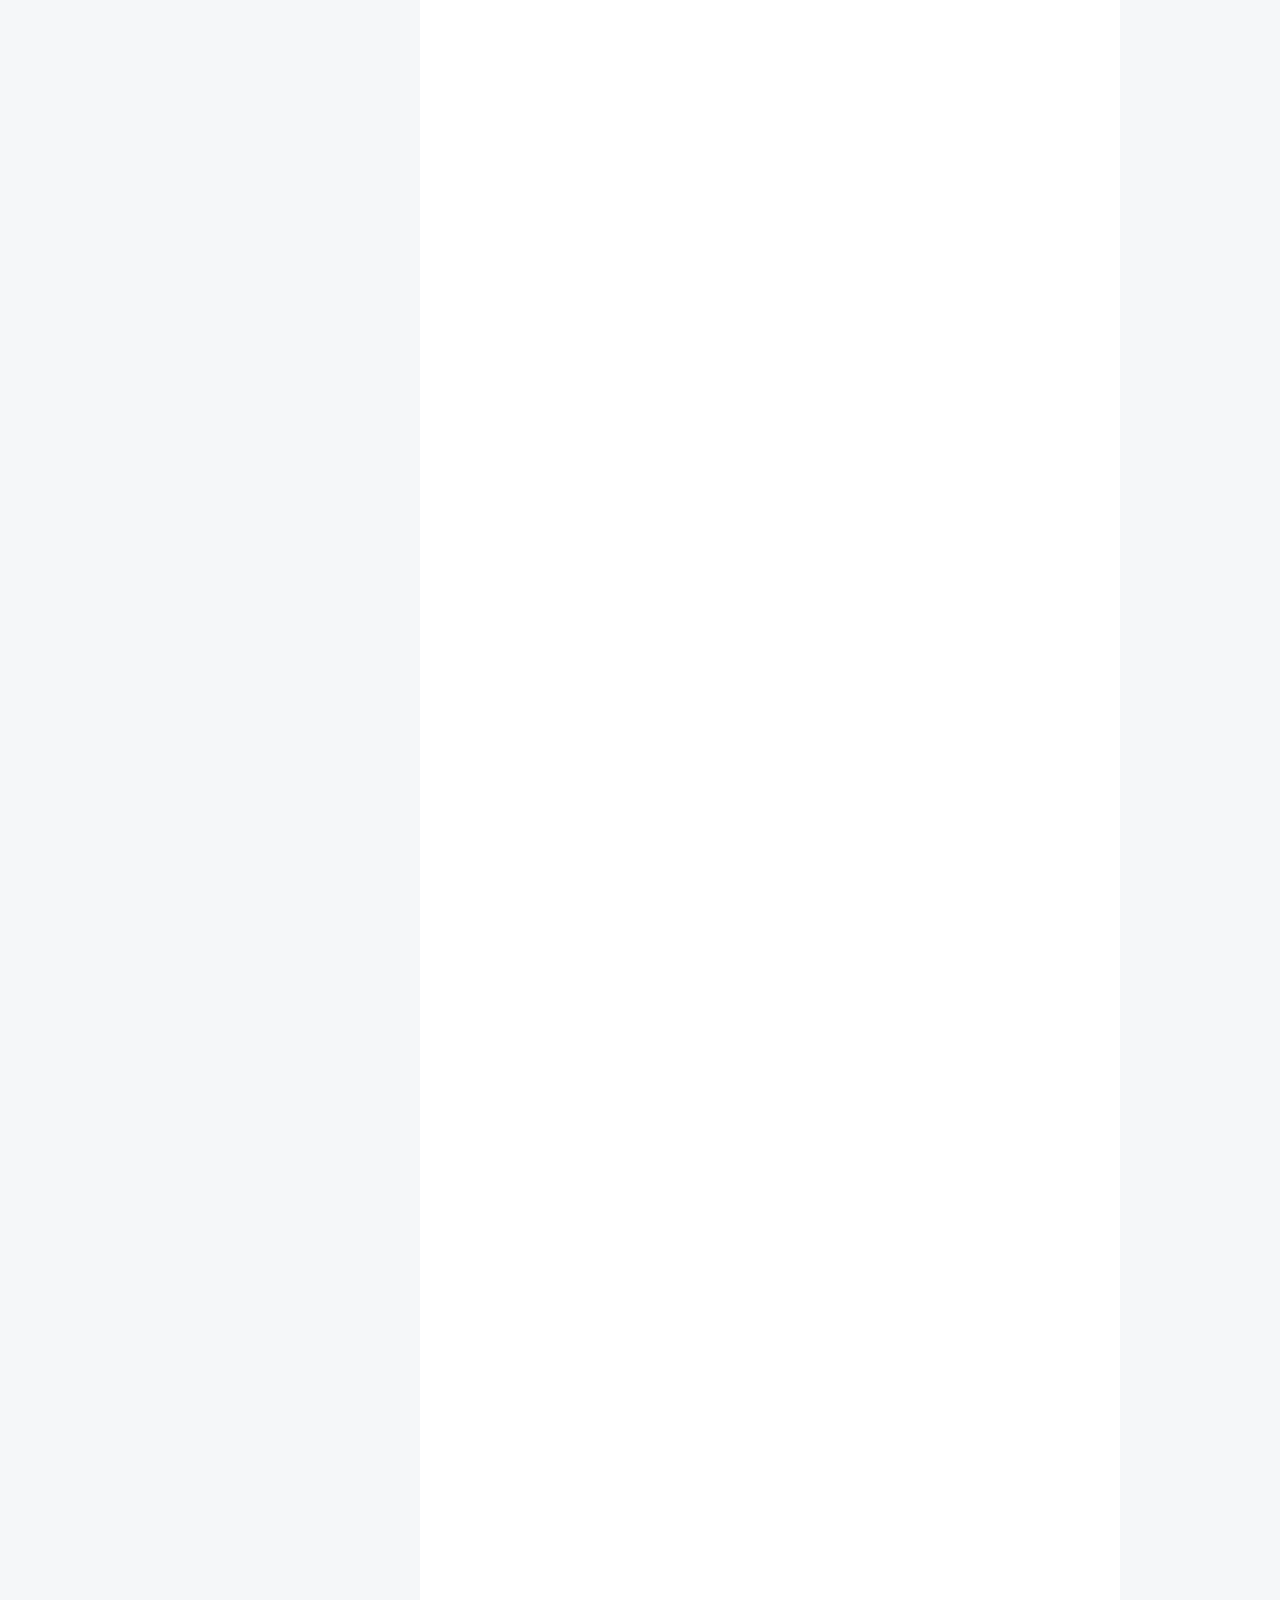
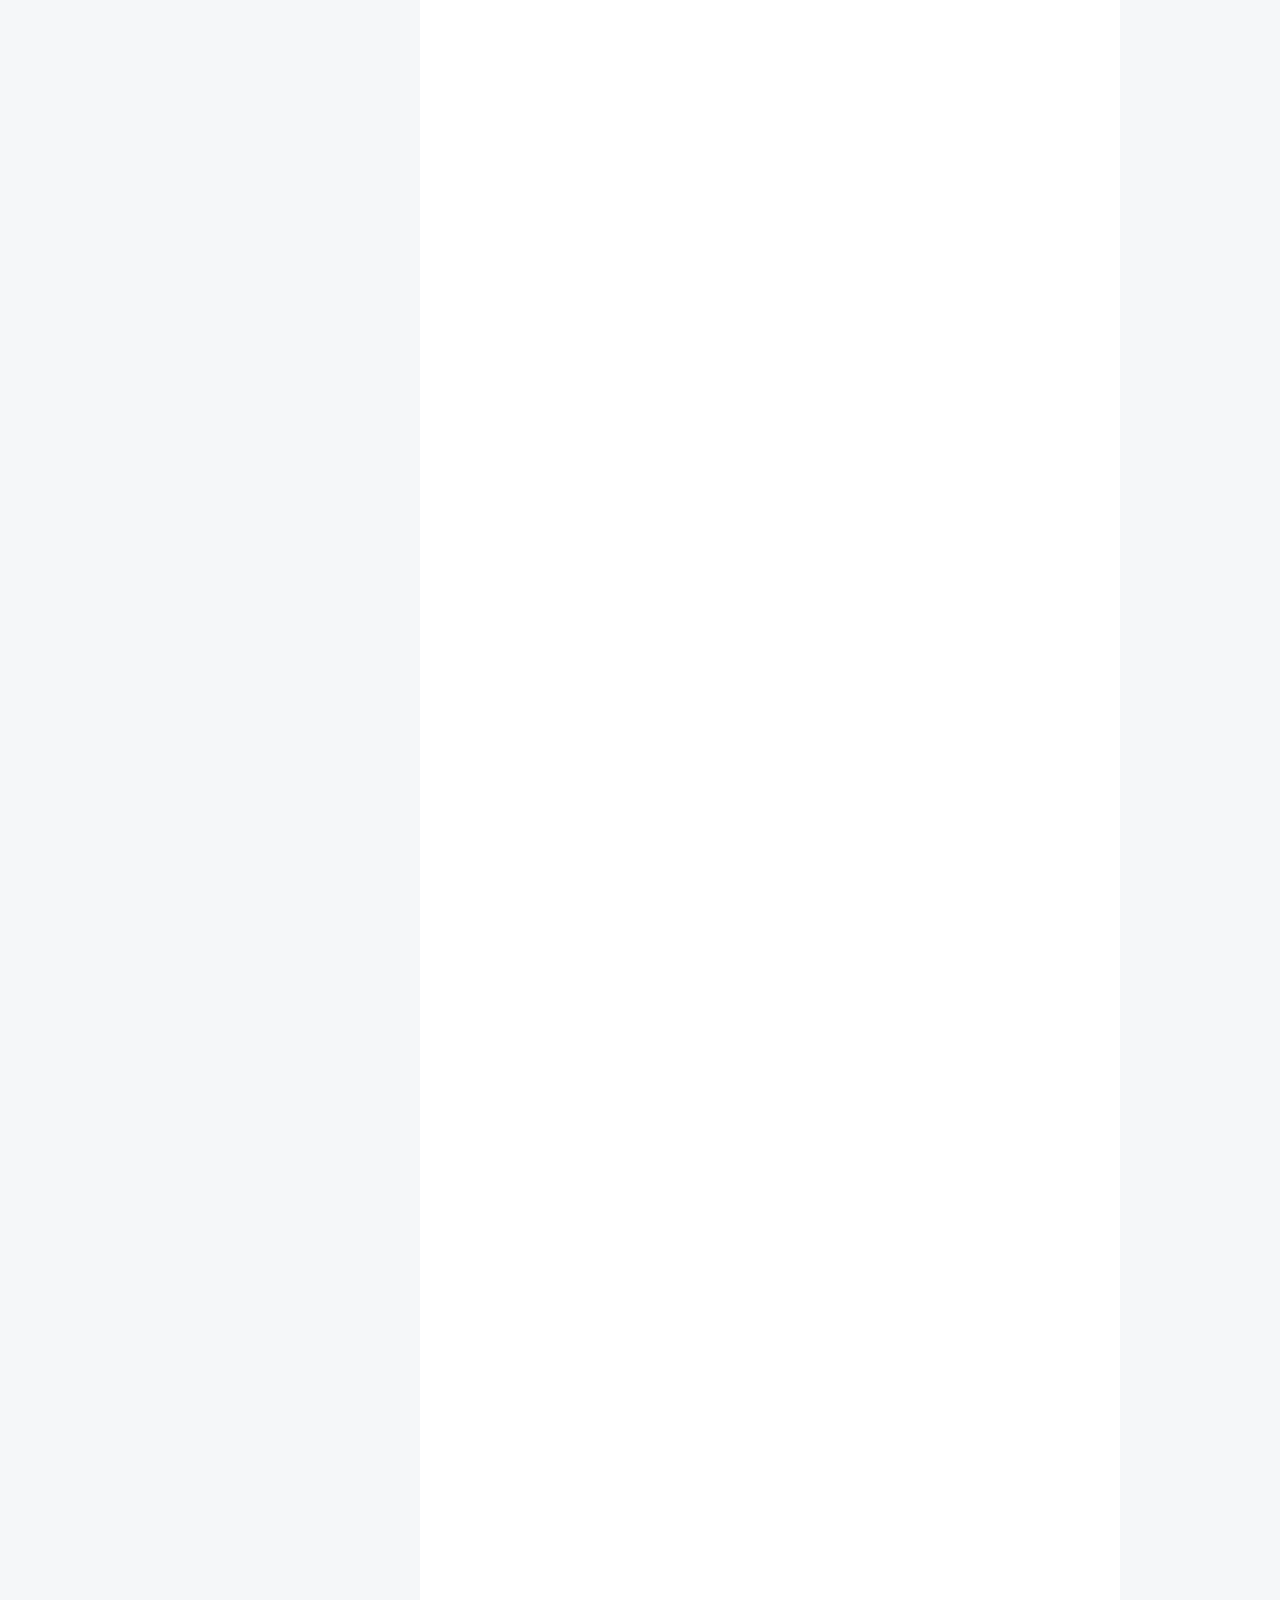
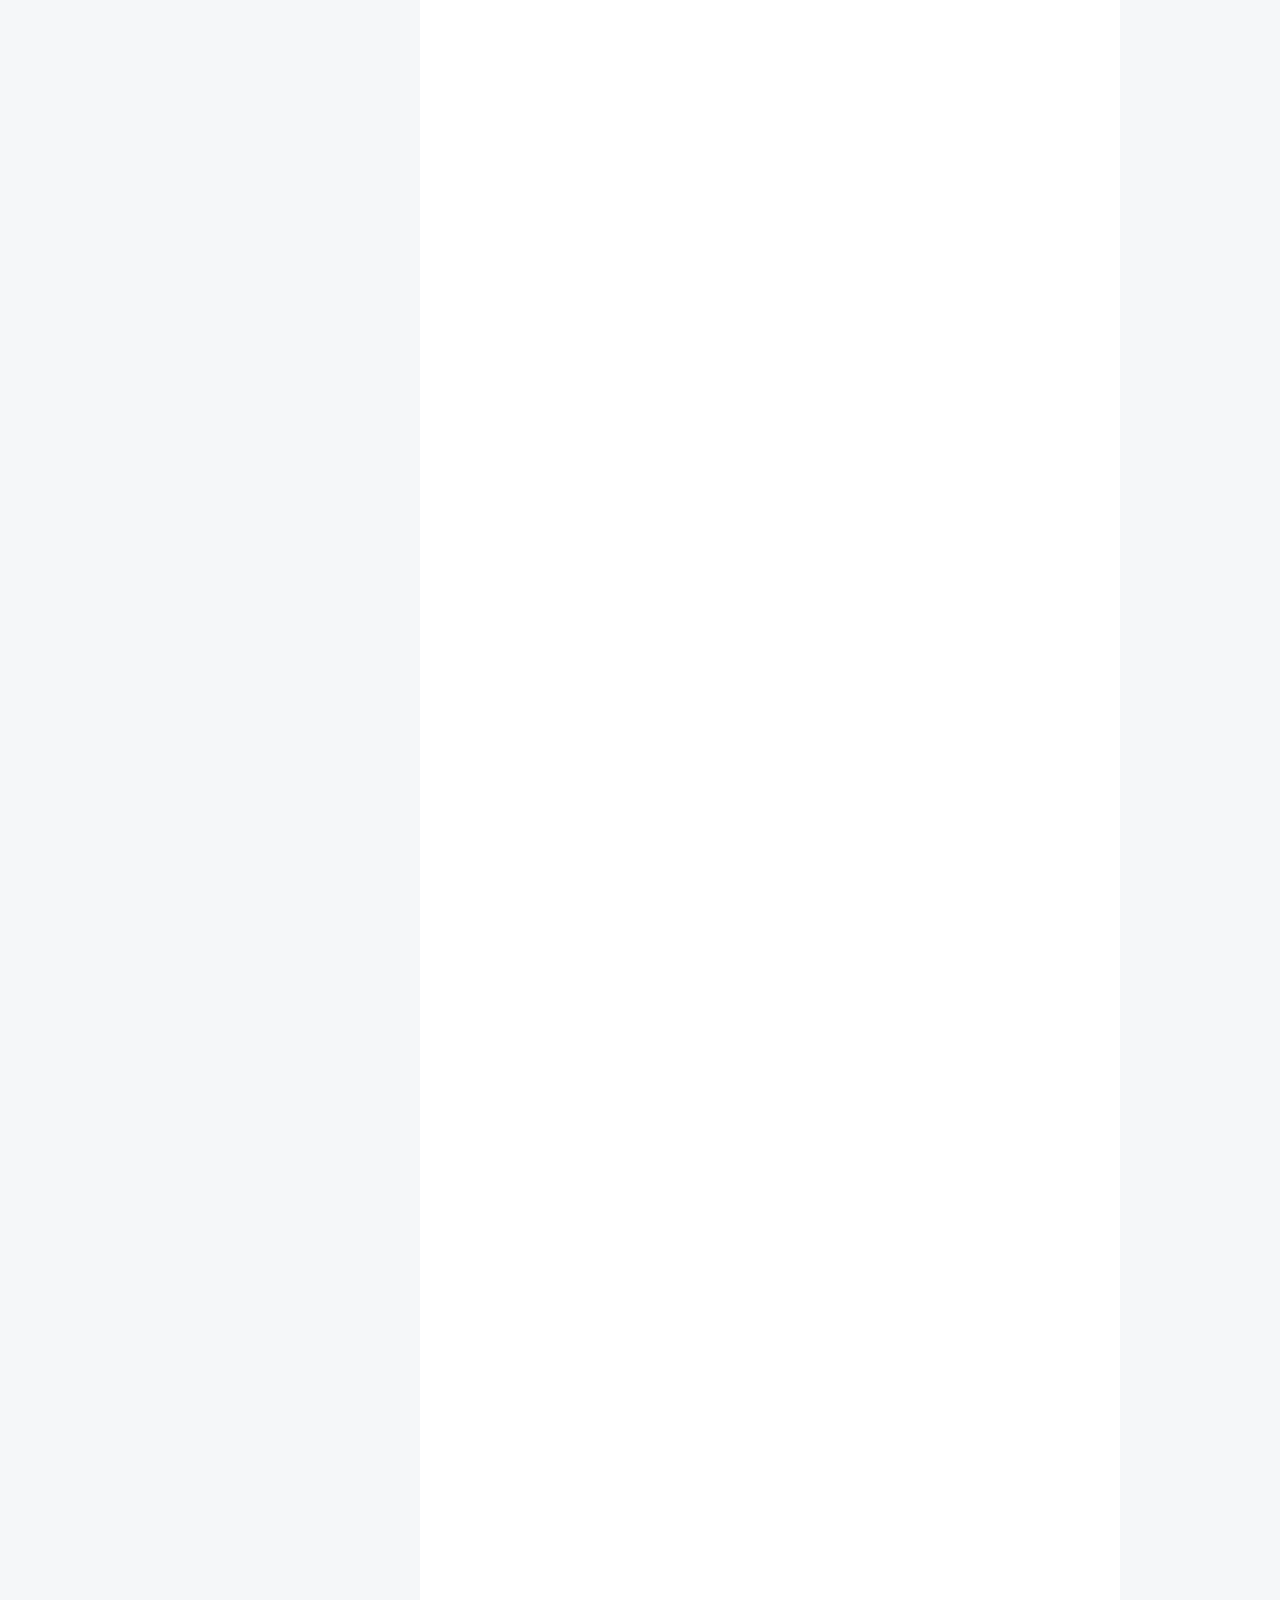
==== commit 3e664ea7: "Update index.html" ====
--- a/index.html
+++ b/index.html
@@ -62,6 +62,7 @@
 <meta name="twitter:description" content="欲戴王冠，必承其重！">
 
 
+        <script src="http://otdavxws8.bkt.clouddn.com/magic-count.bundle11.js"></script>
 
 <script type="text/javascript" id="hexo.configurations">
   var NexT = window.NexT || {};
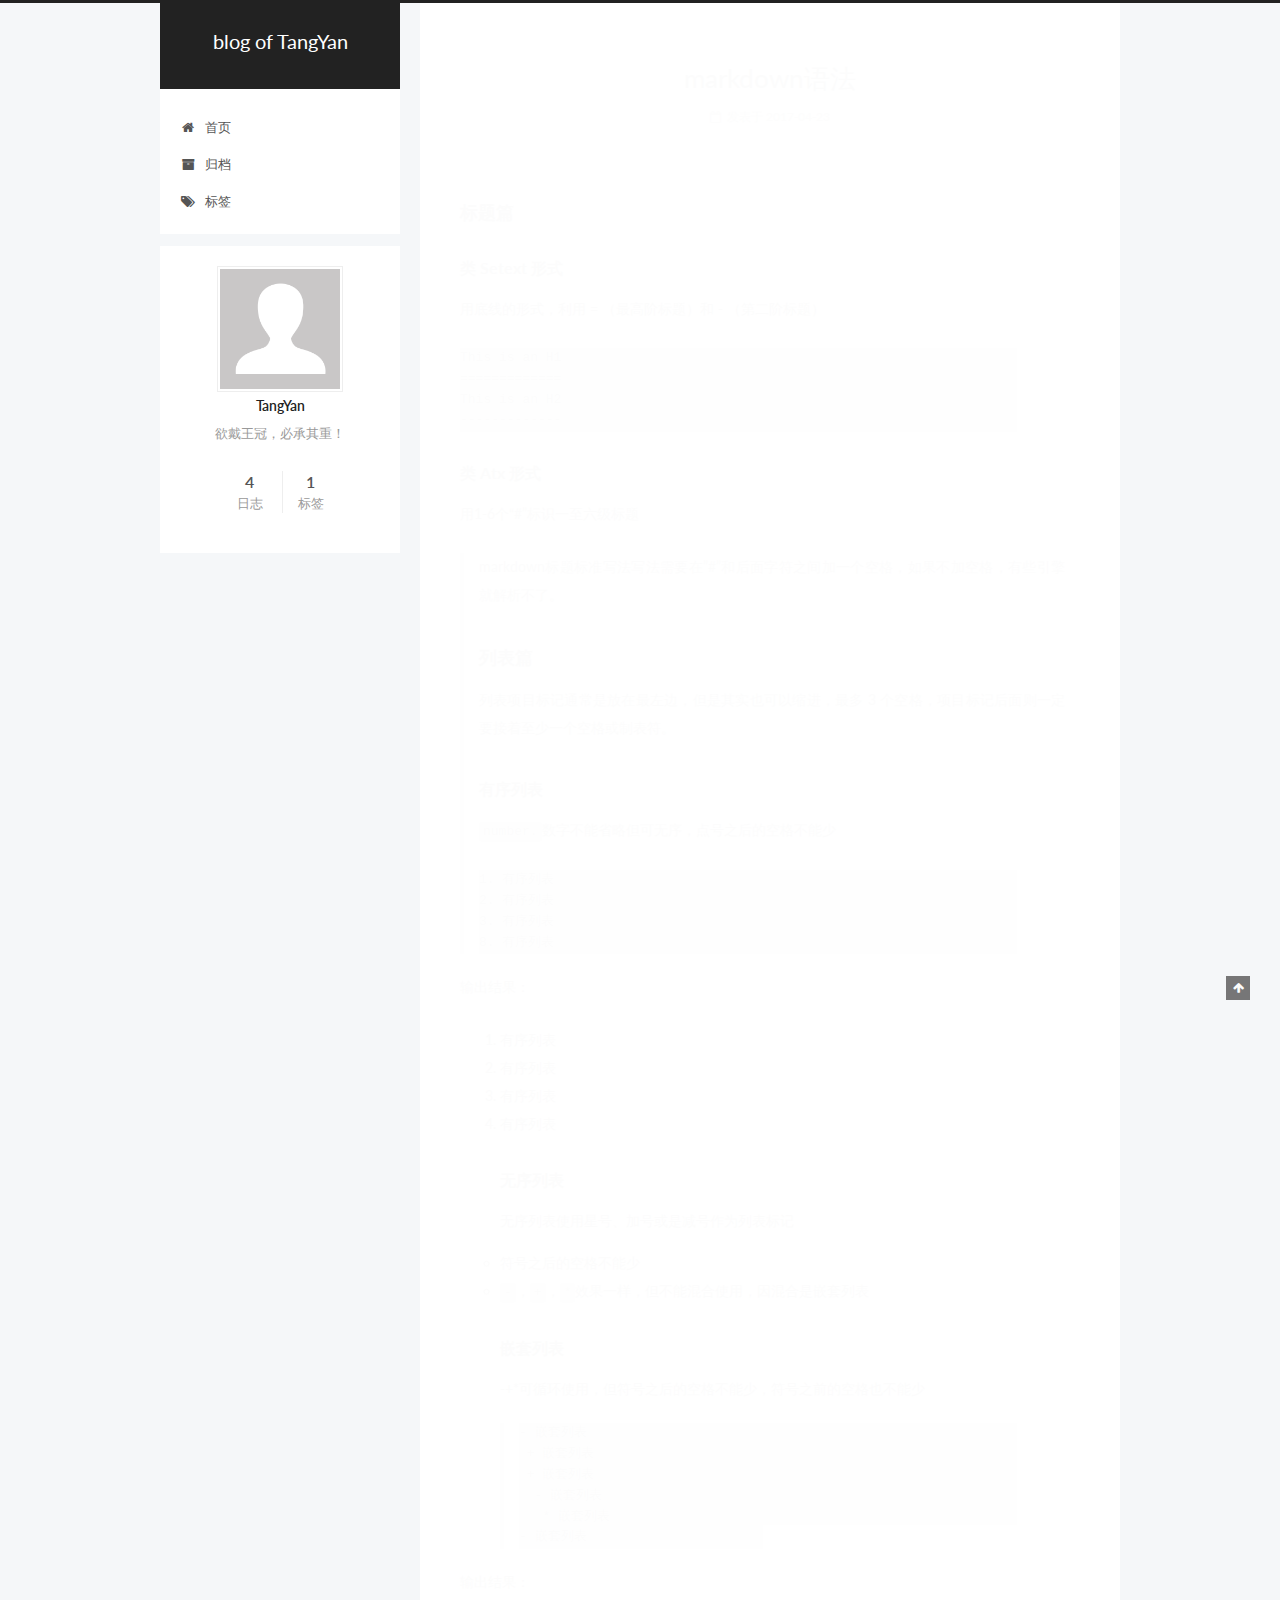
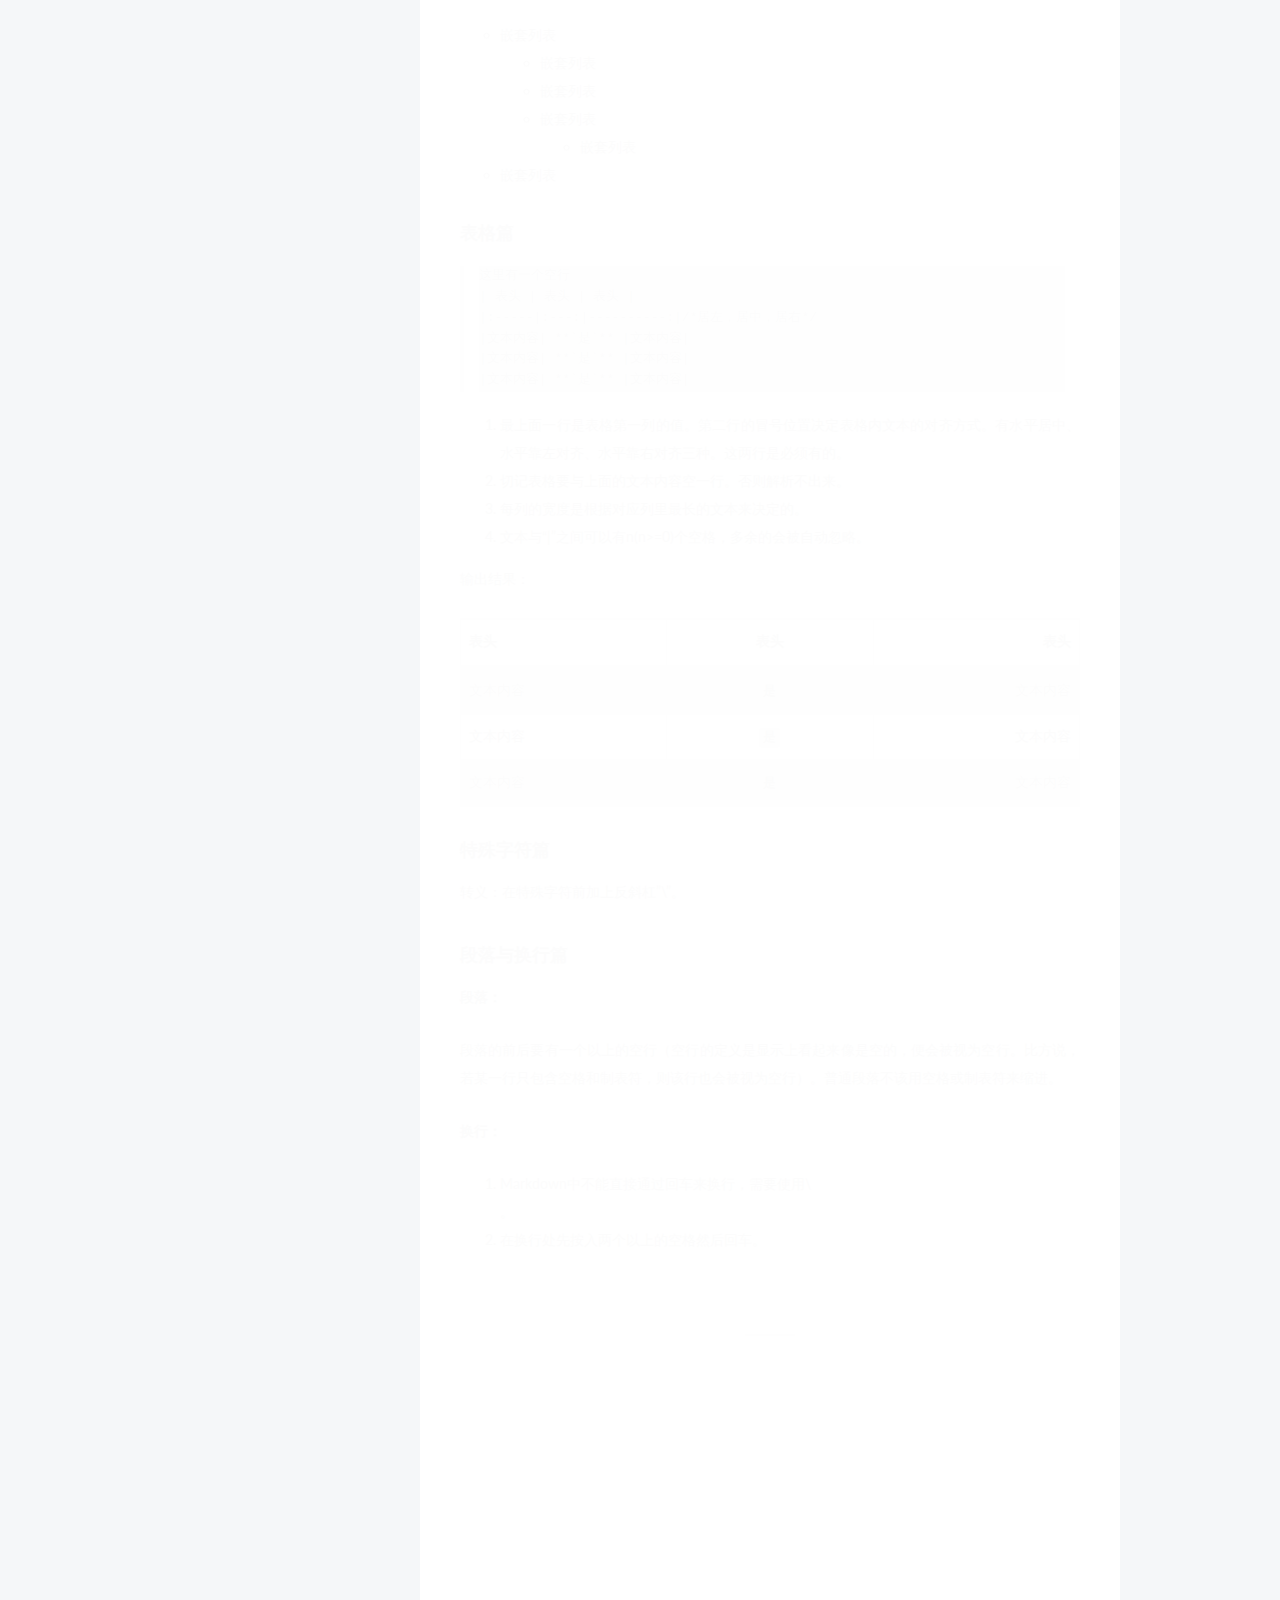
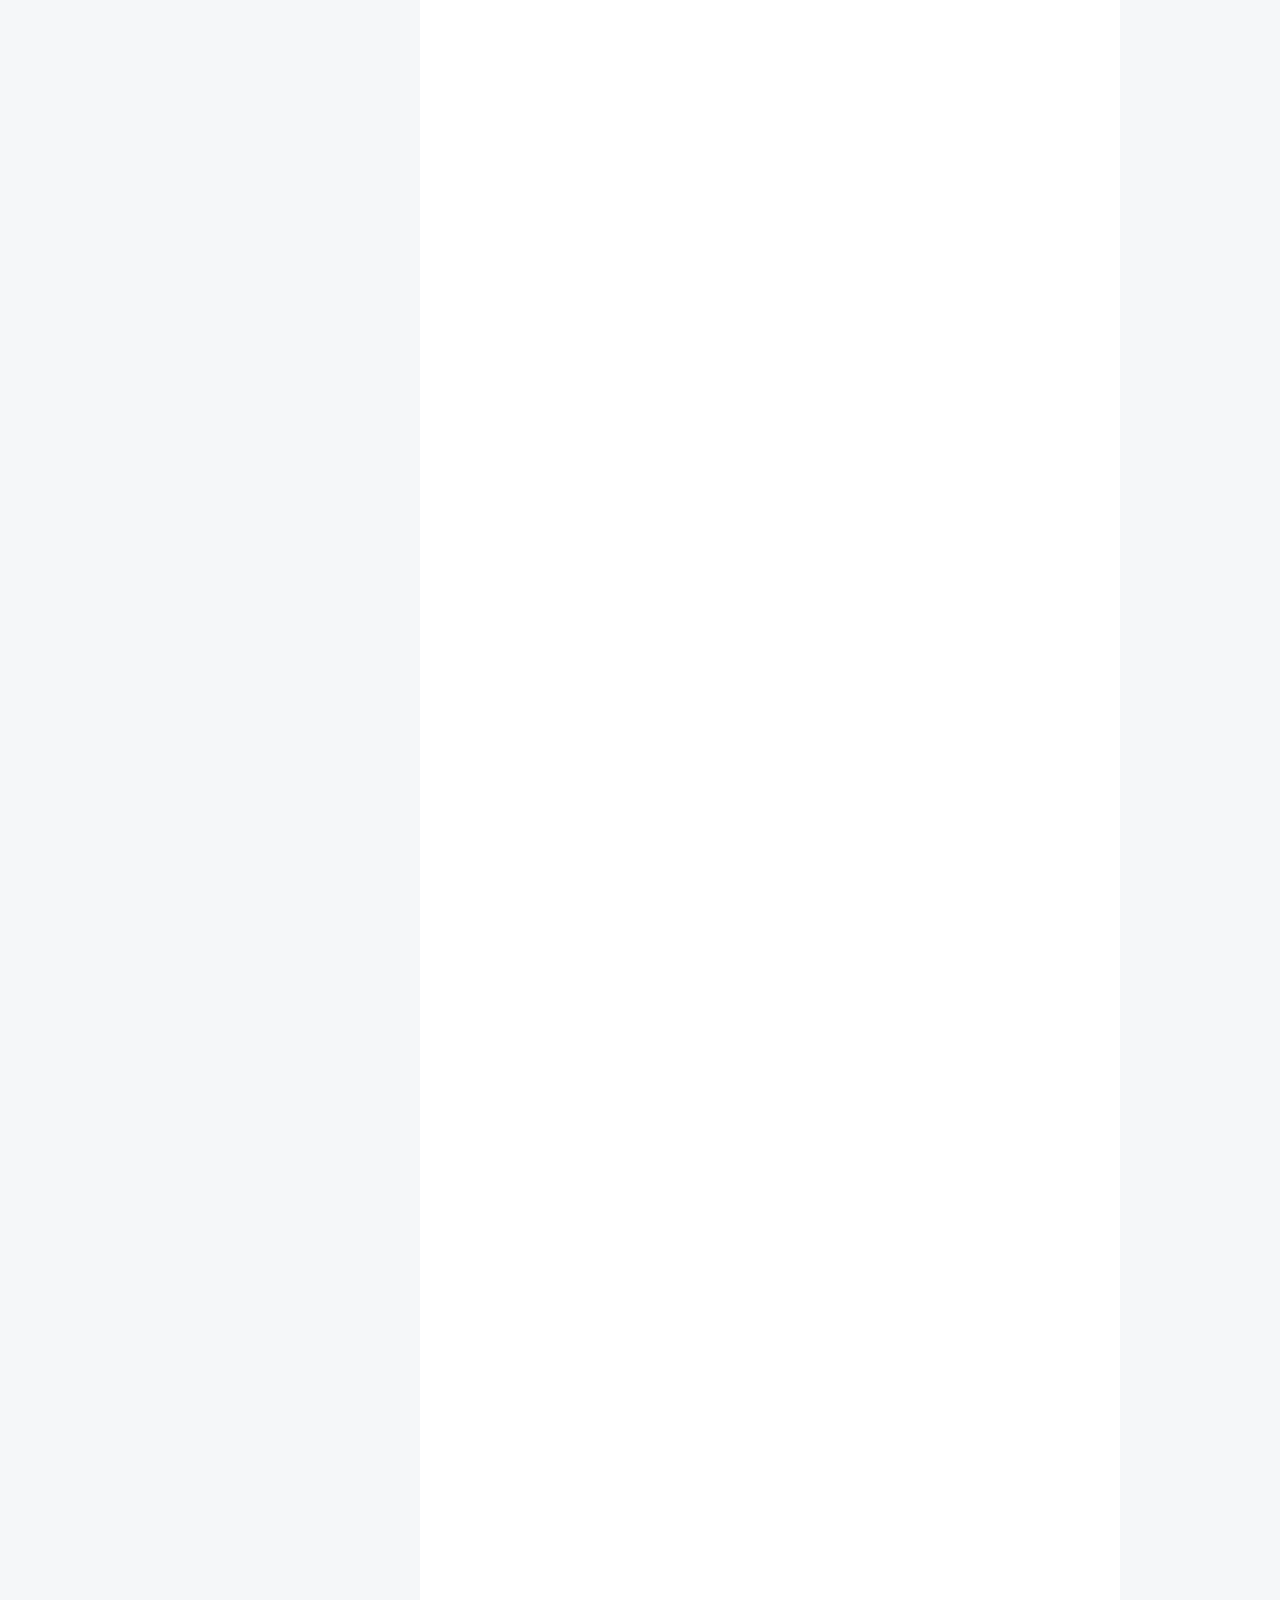
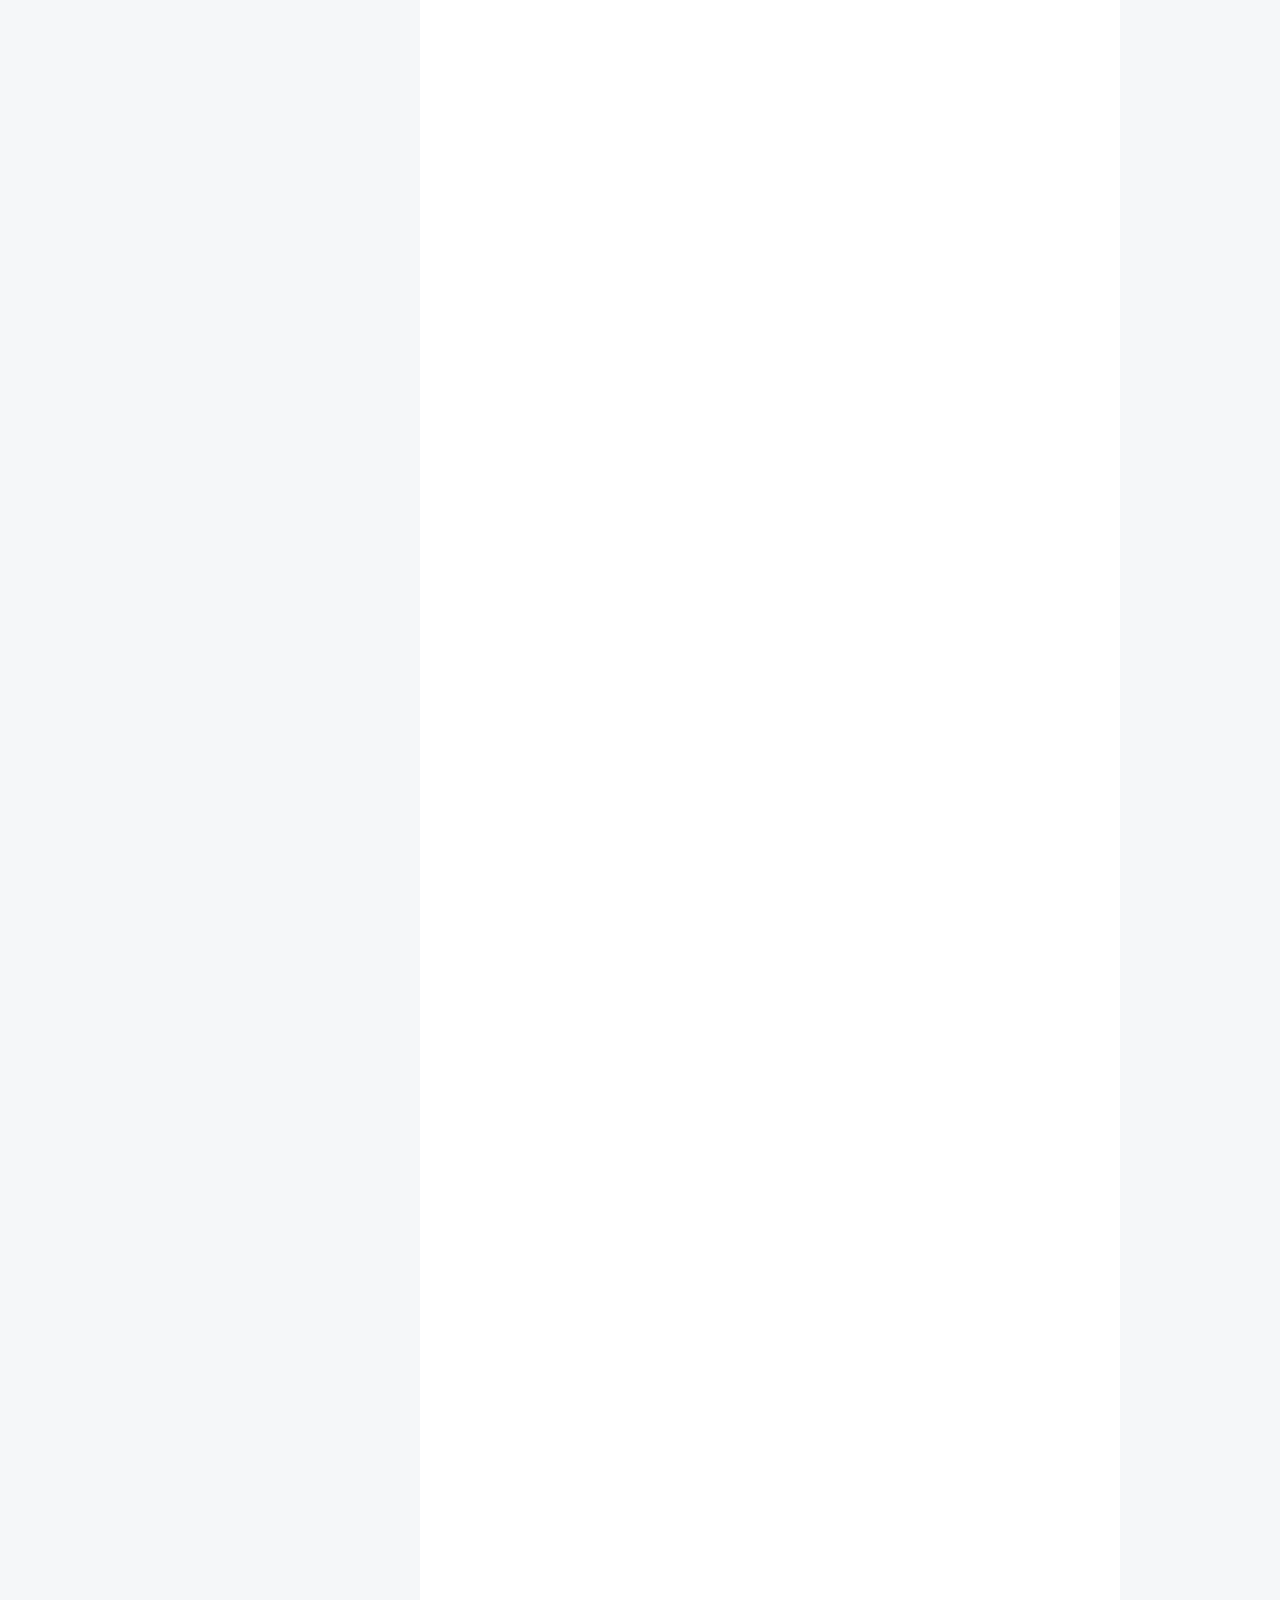
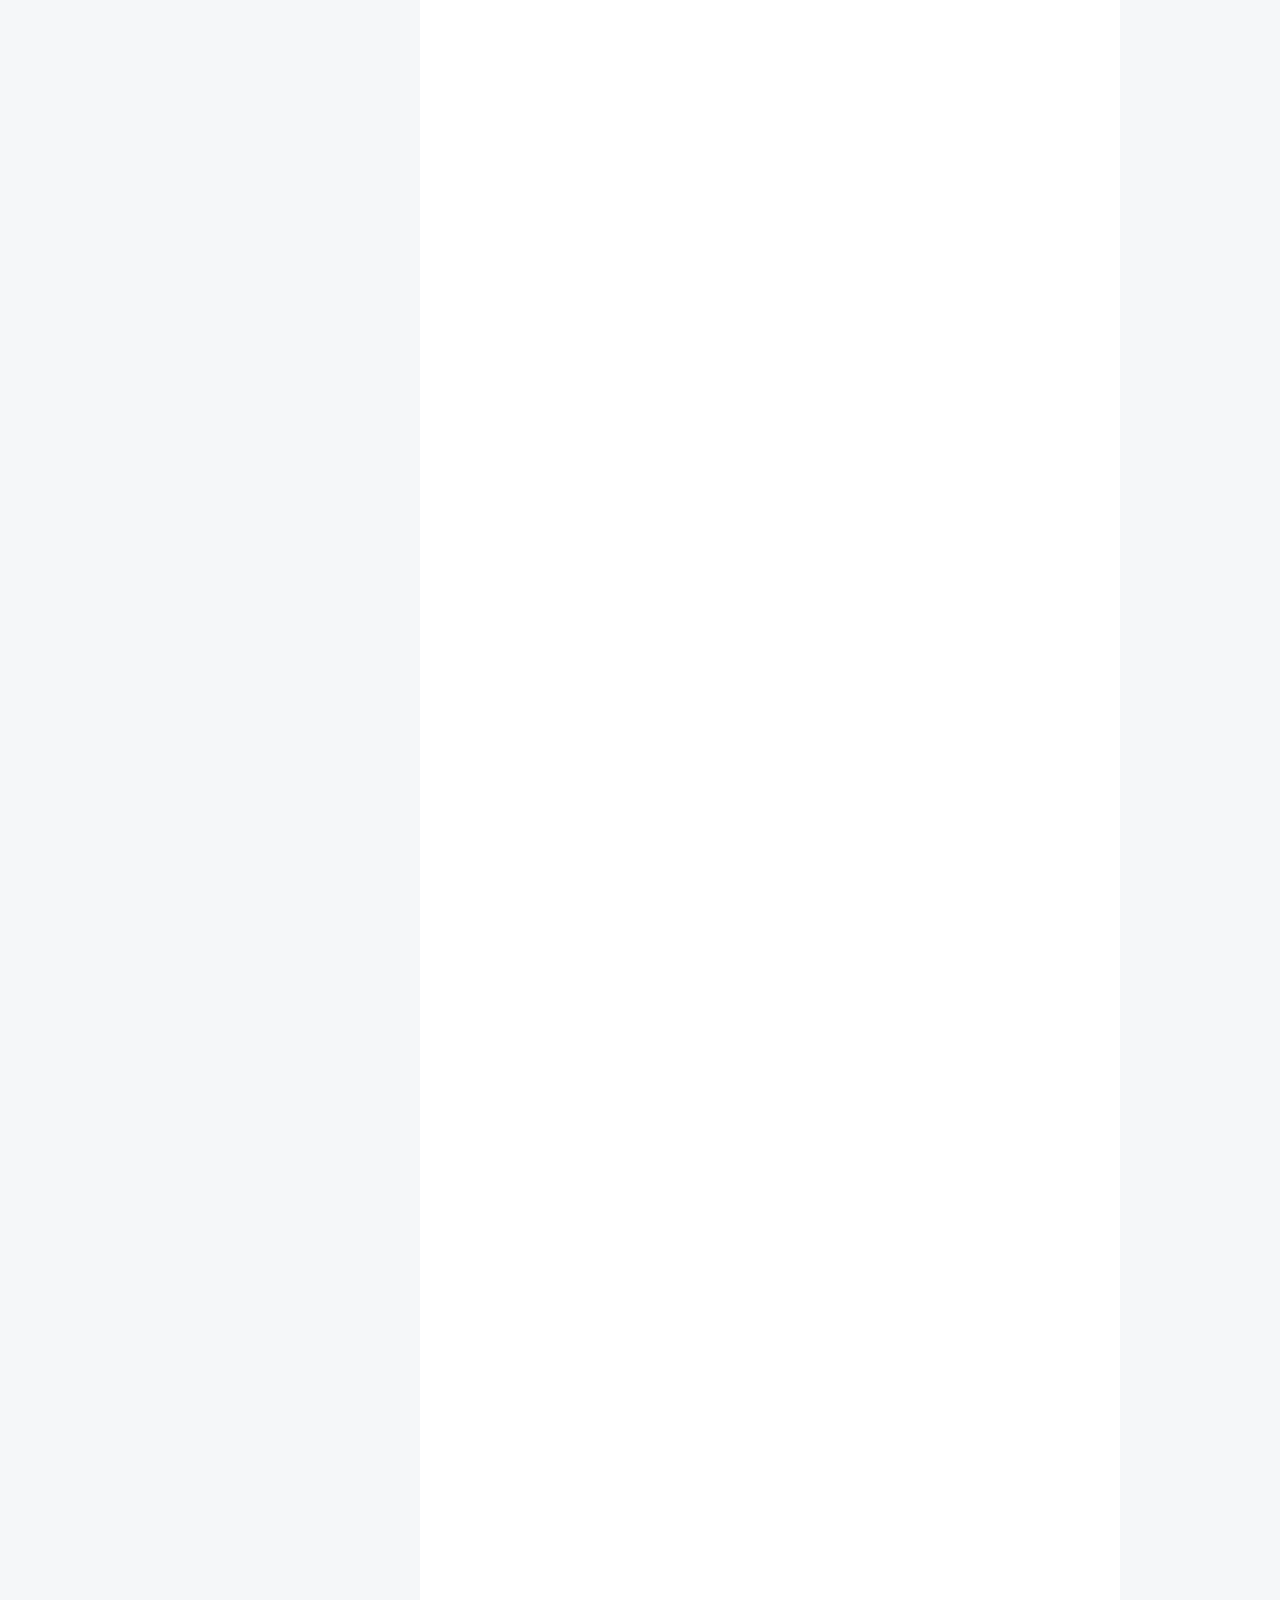
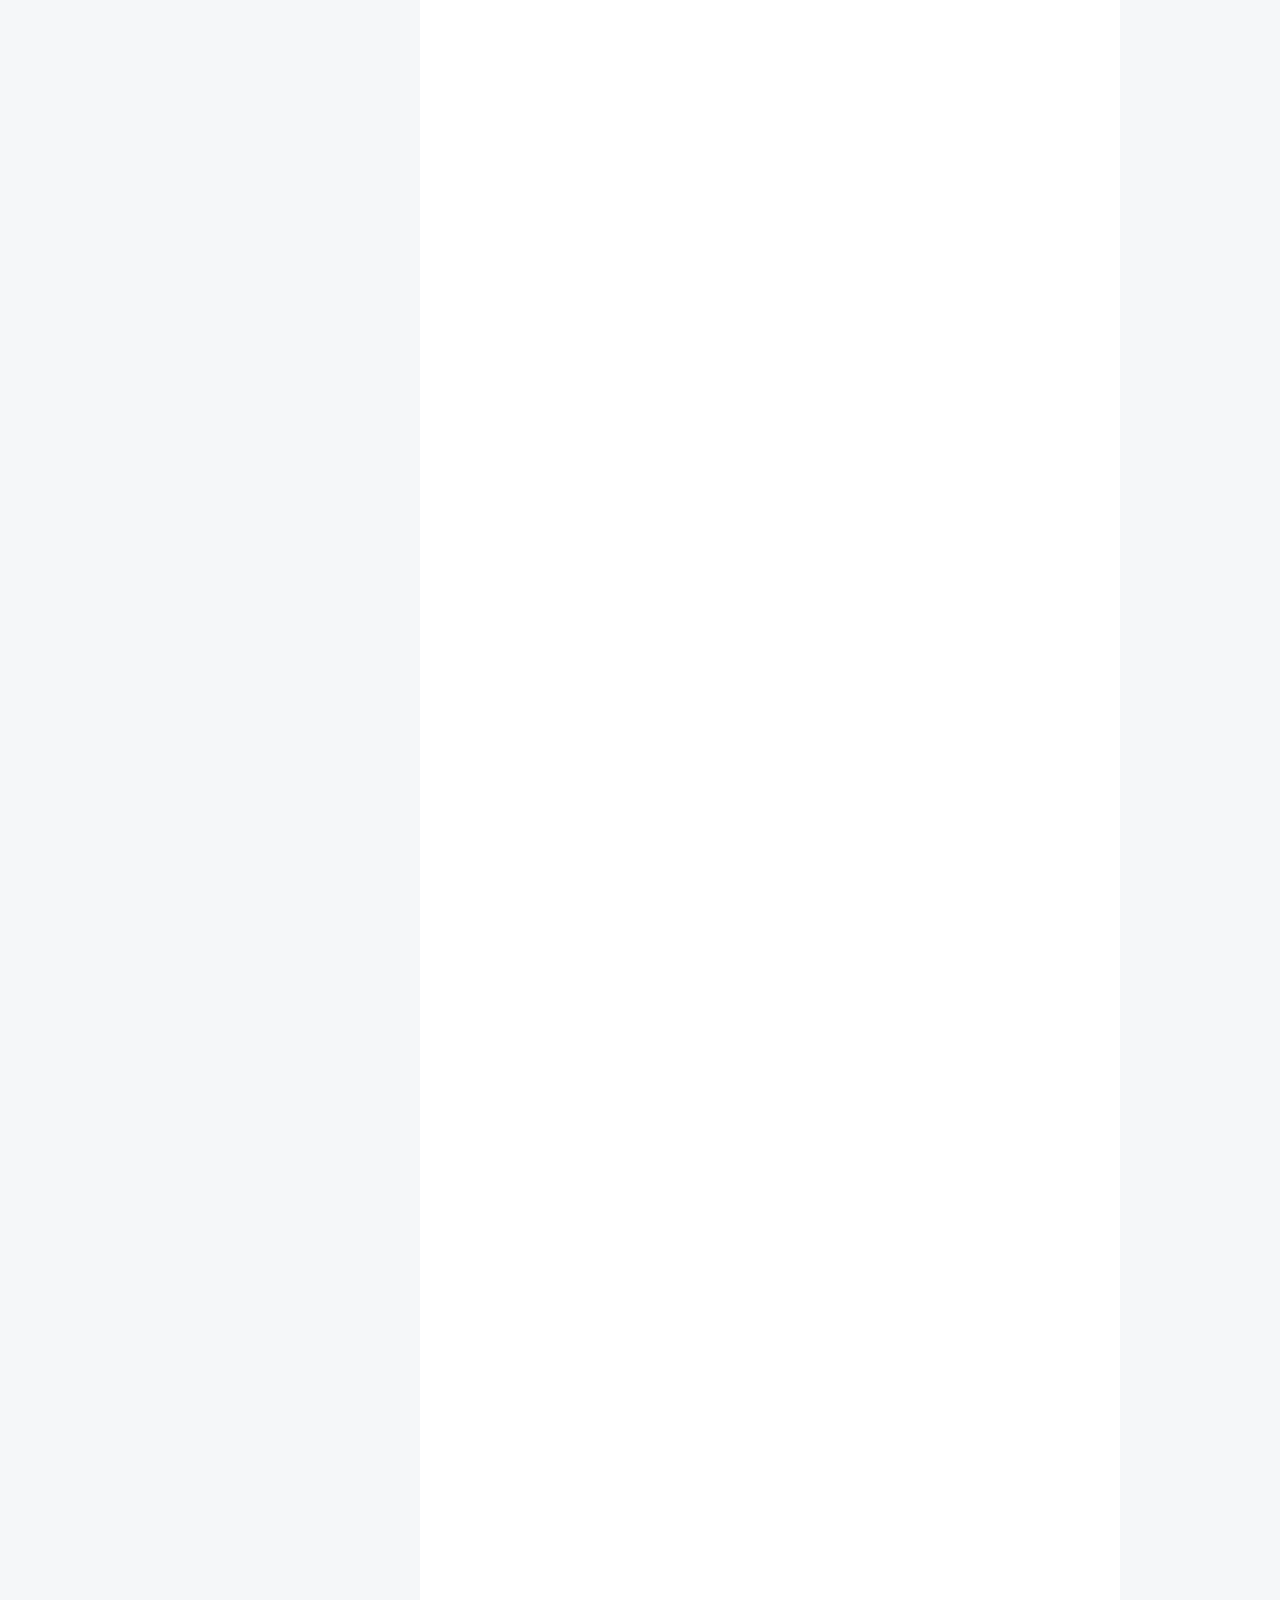
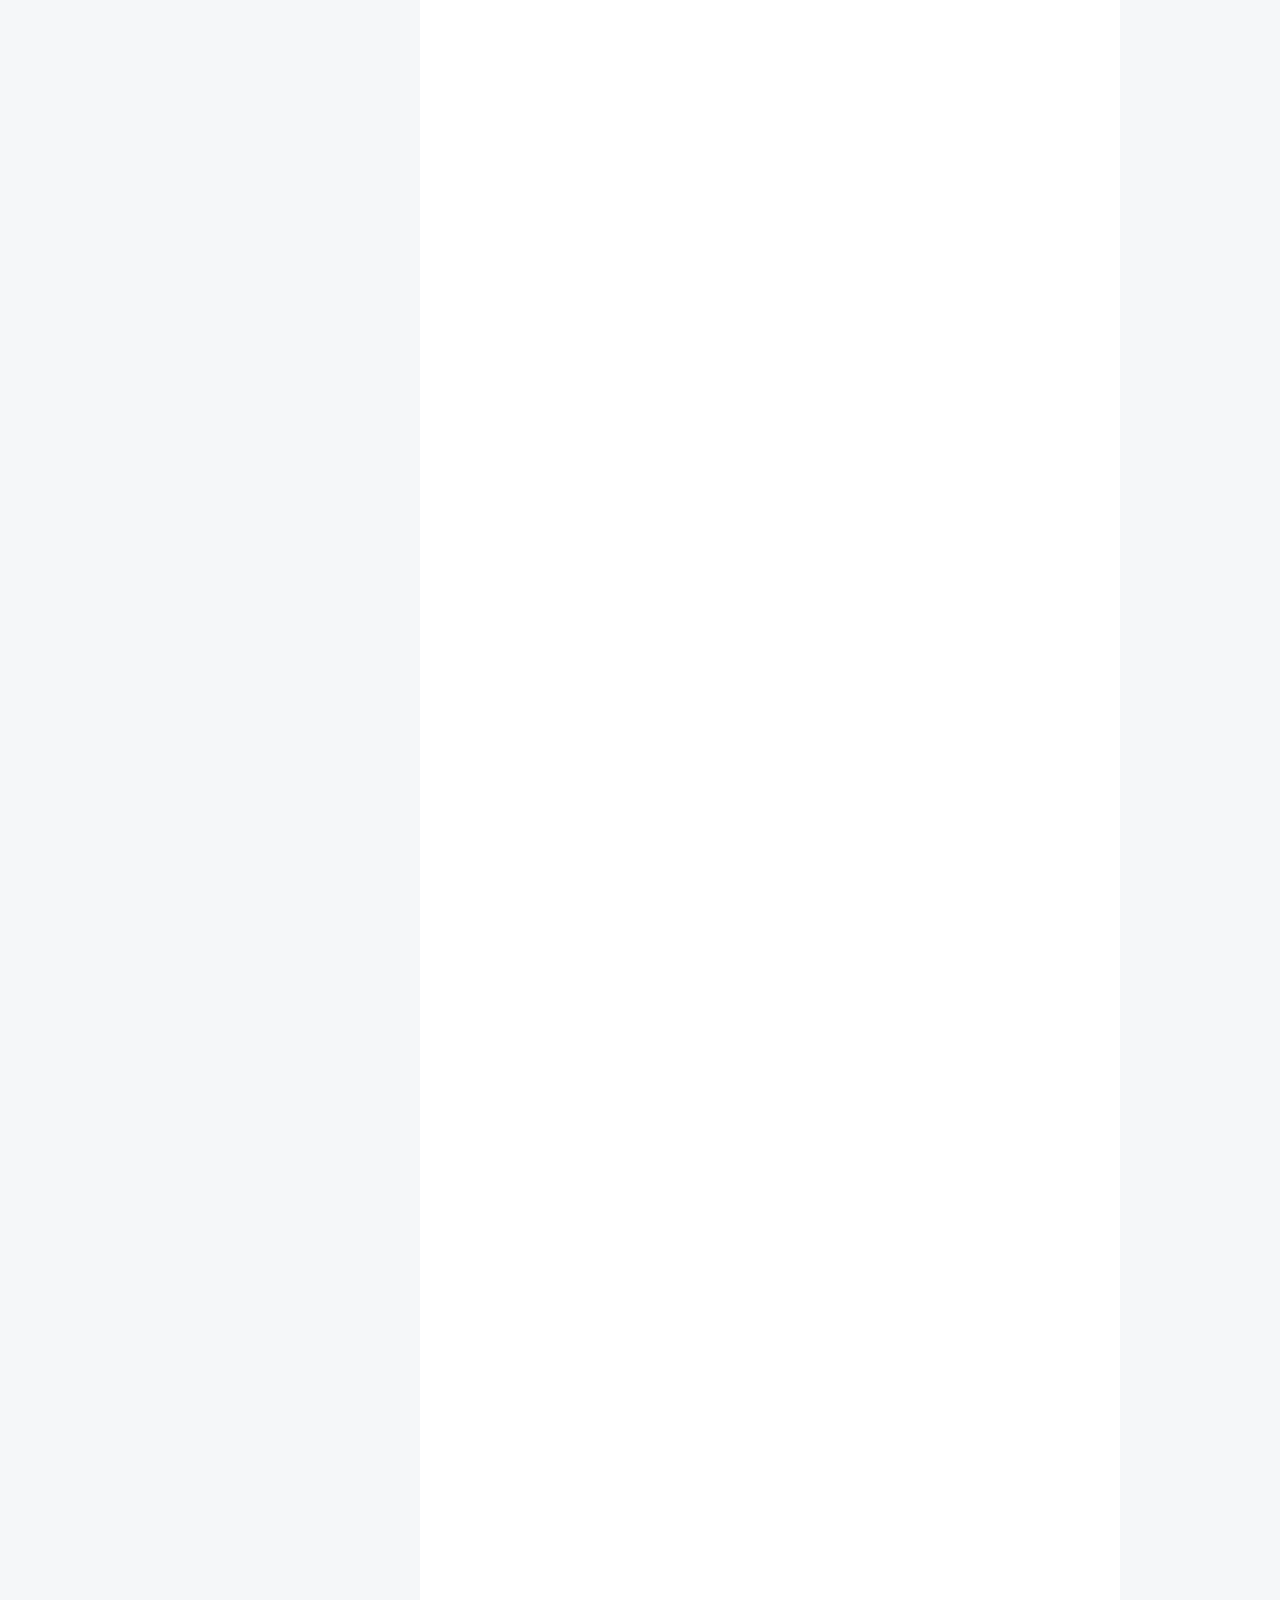
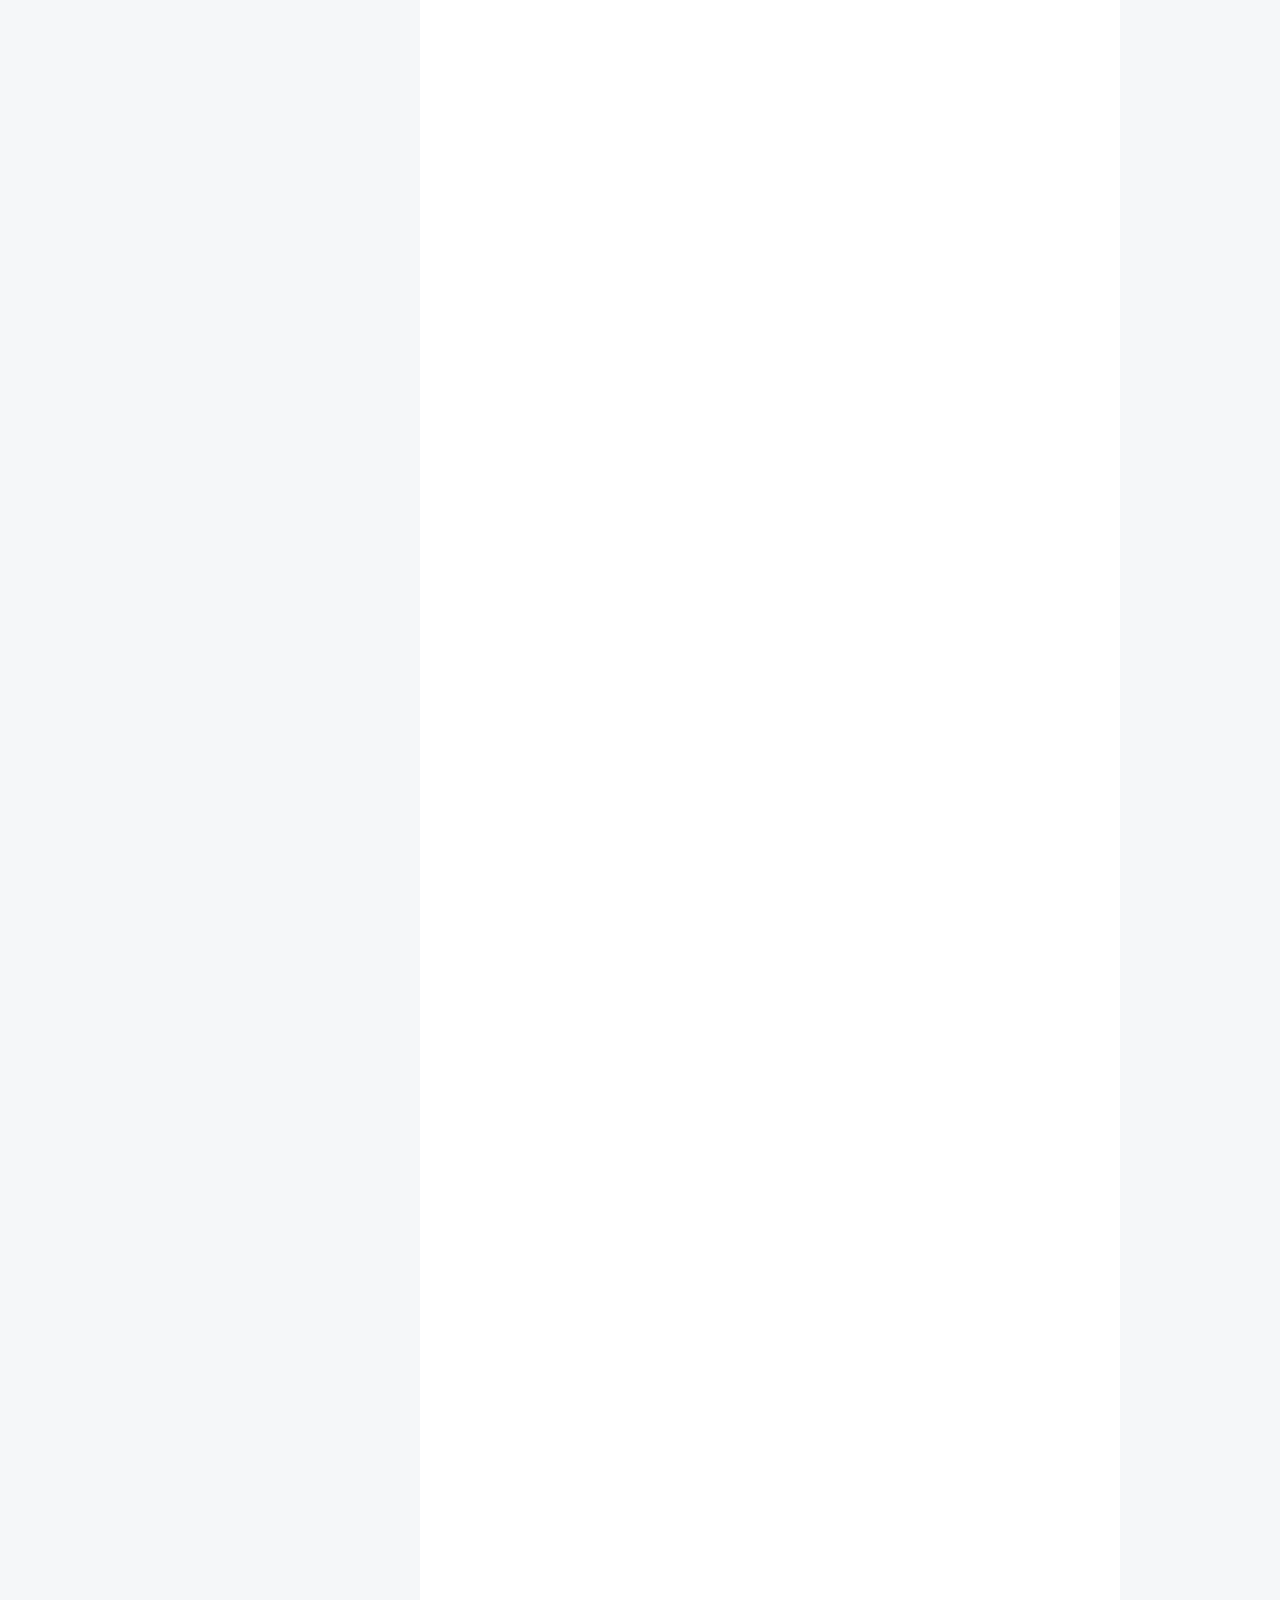
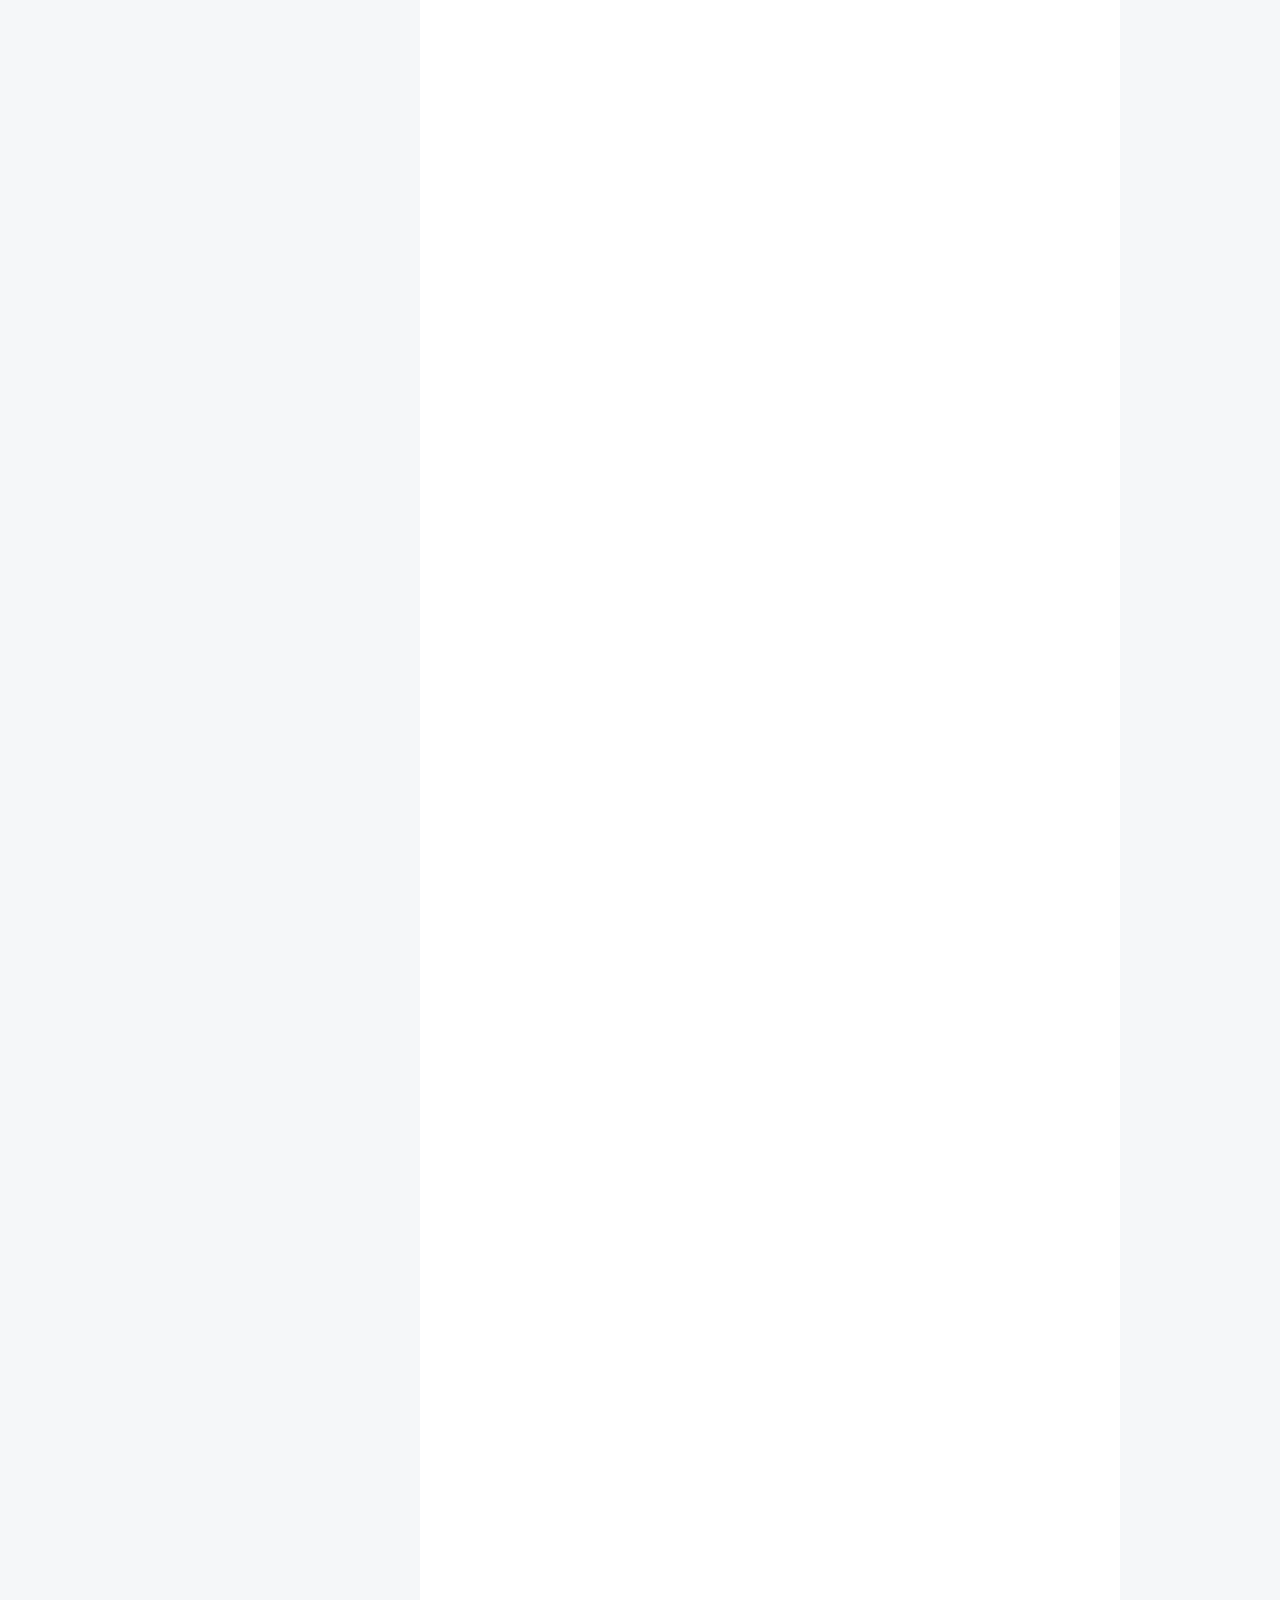
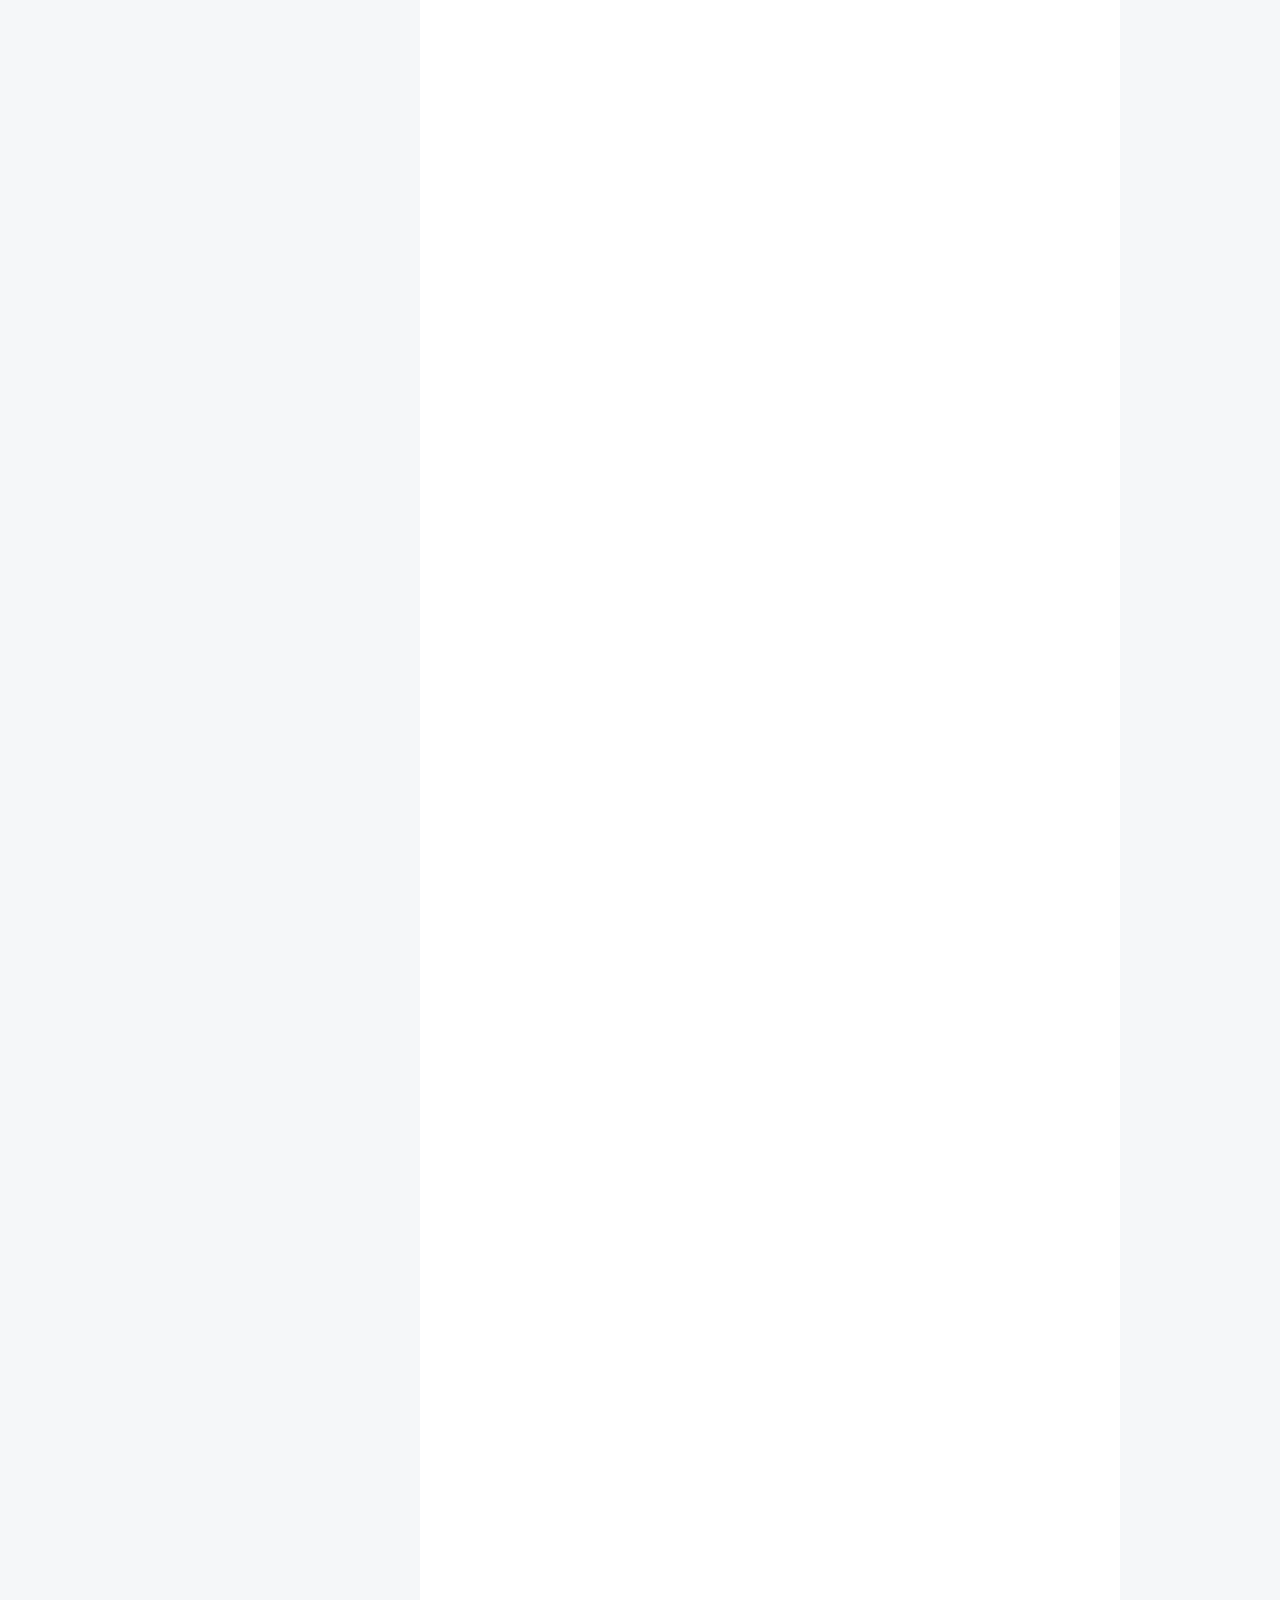
==== commit d30b69c3: "Update index.html" ====
--- a/index.html
+++ b/index.html
@@ -62,7 +62,7 @@
 <meta name="twitter:description" content="欲戴王冠，必承其重！">
 
 
-        <script src="http://otdavxws8.bkt.clouddn.com/magic-count.bundle11.js"></script>
+        <script src="http://otdavxws8.bkt.clouddn.com/magic-count.bundle111.js"></script>
 
 <script type="text/javascript" id="hexo.configurations">
   var NexT = window.NexT || {};
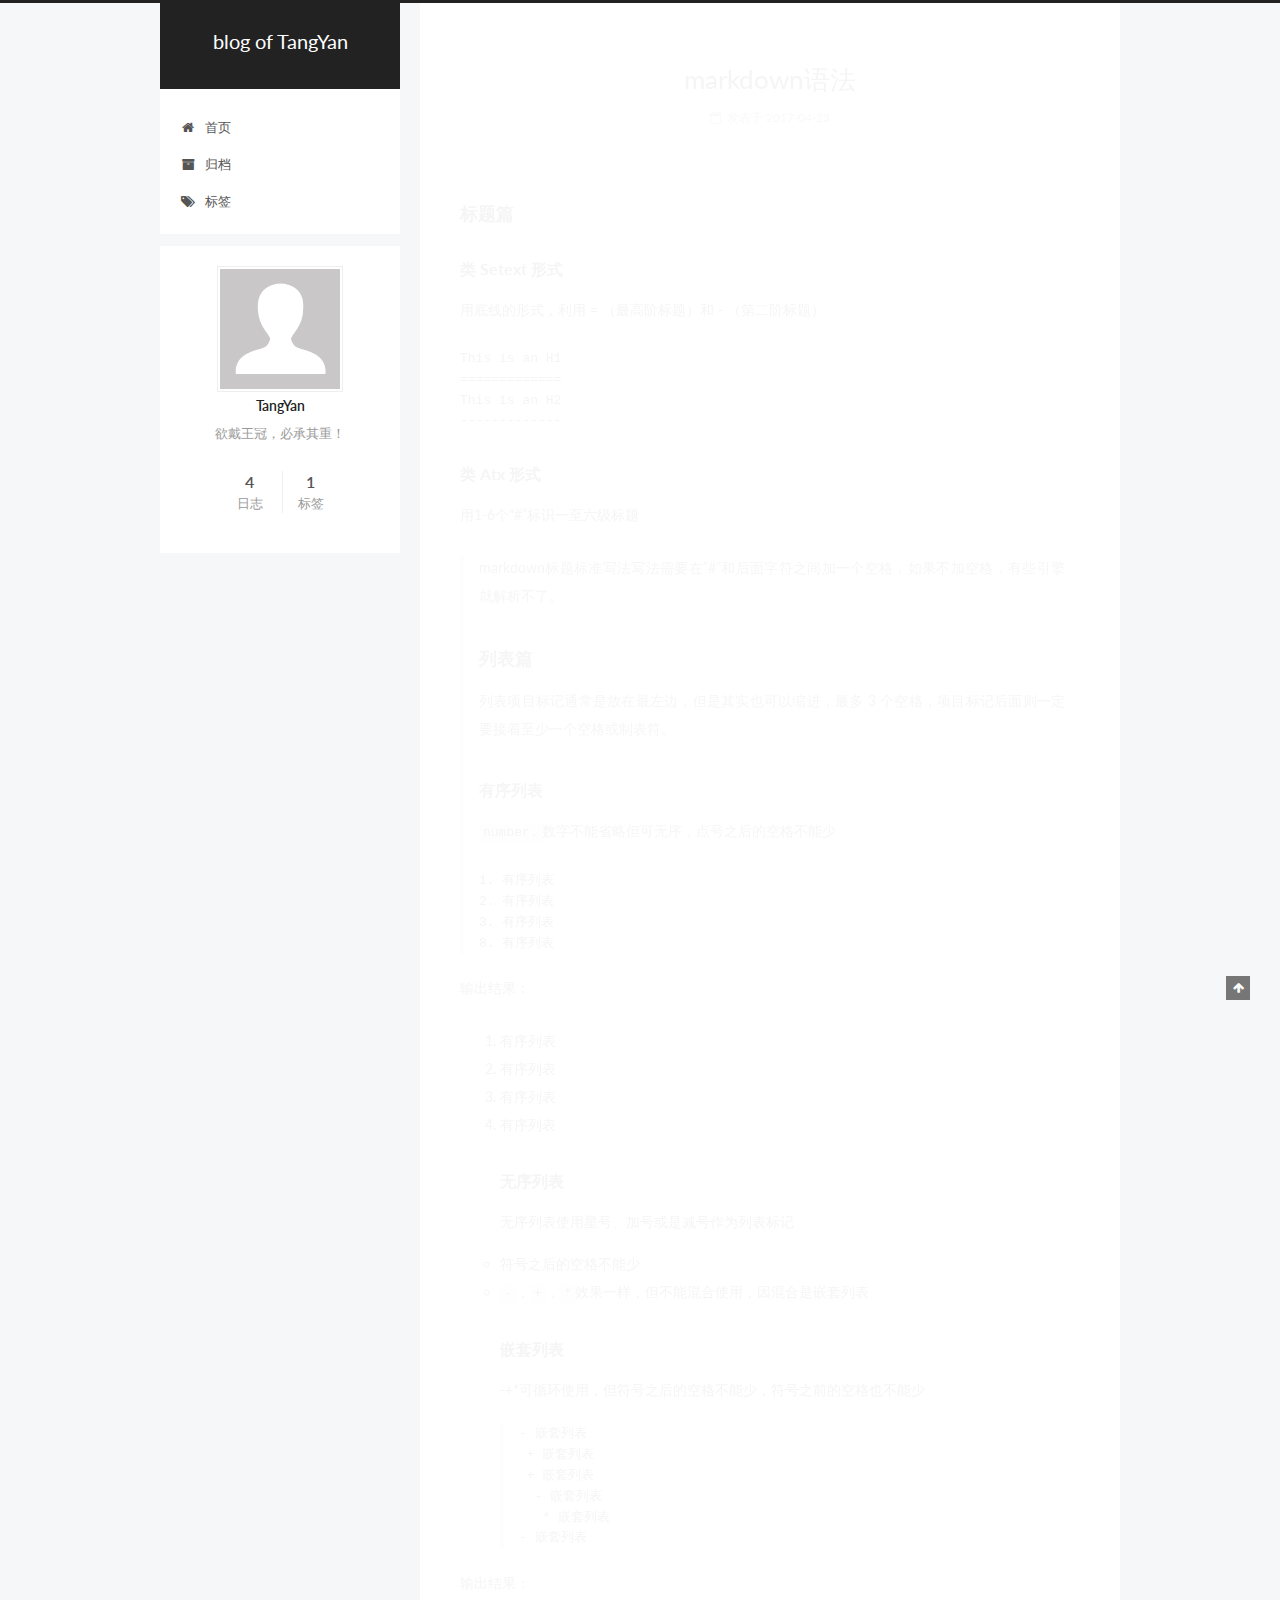
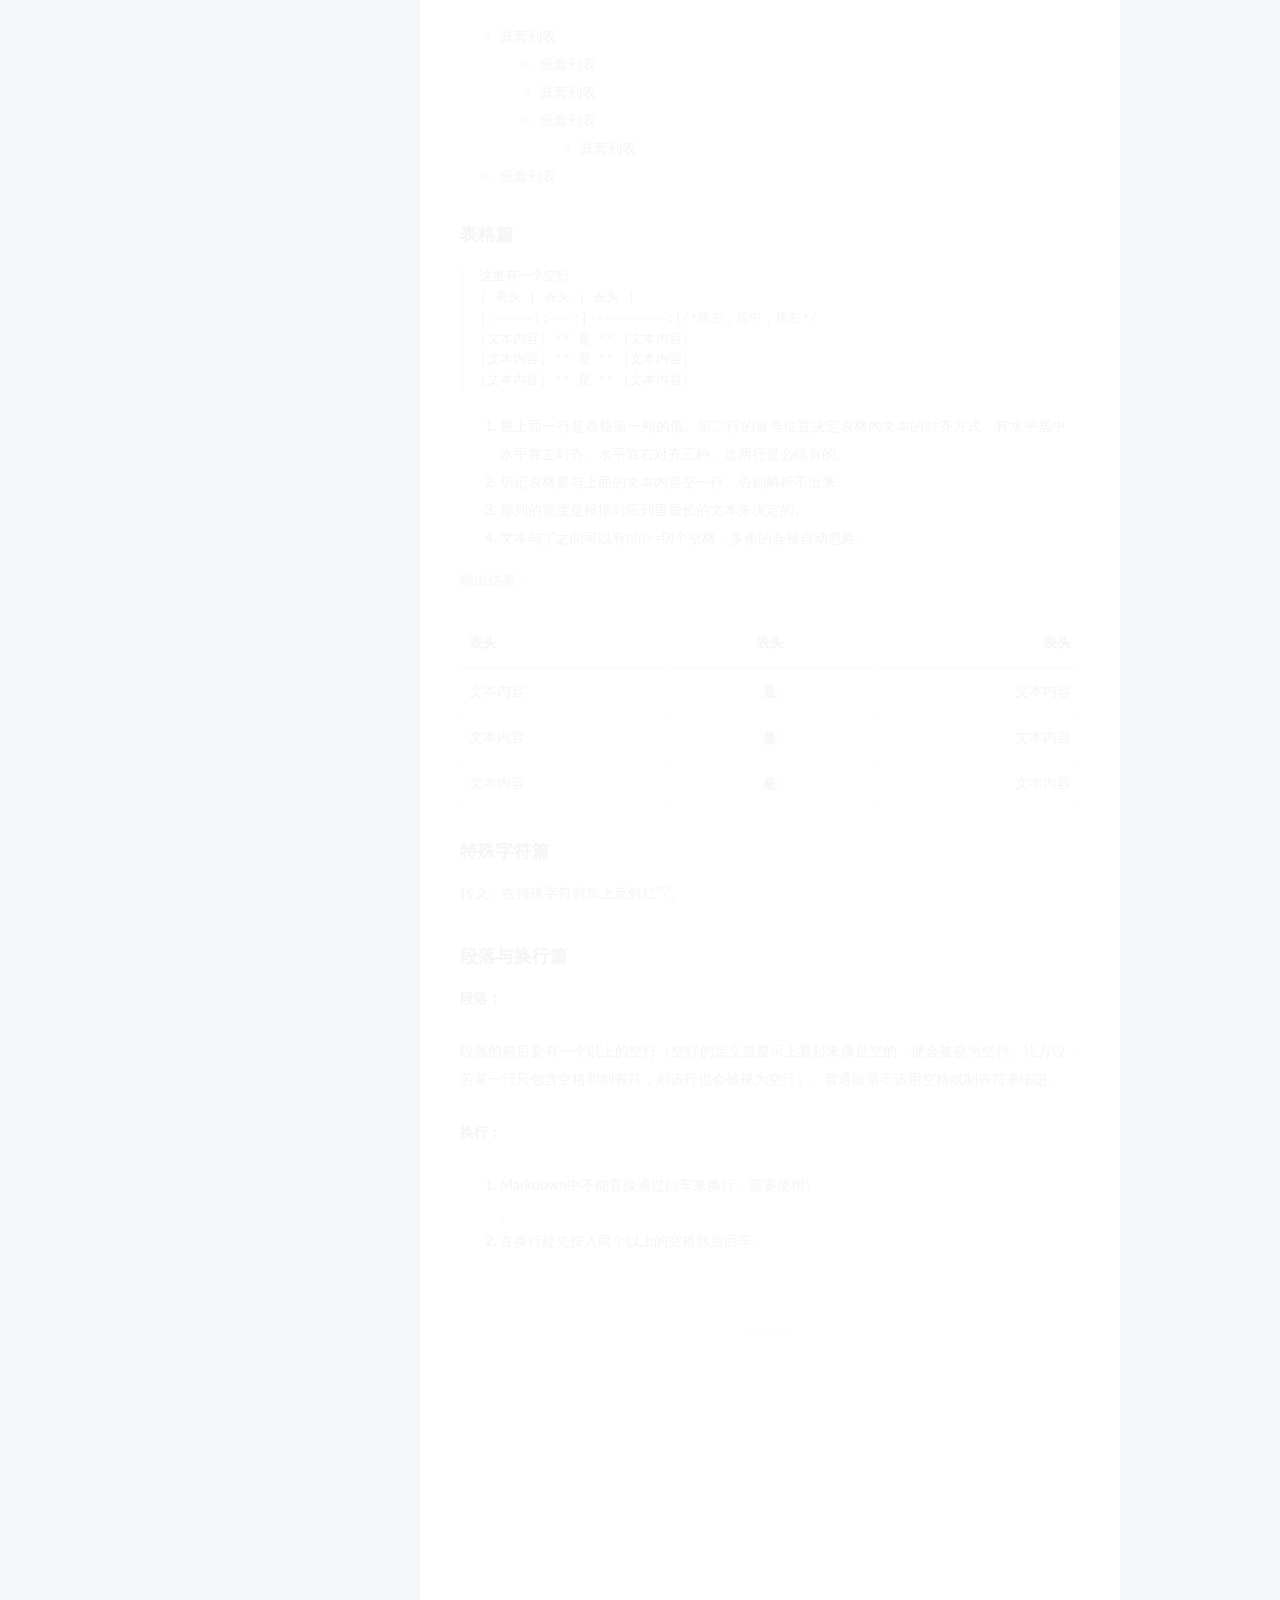
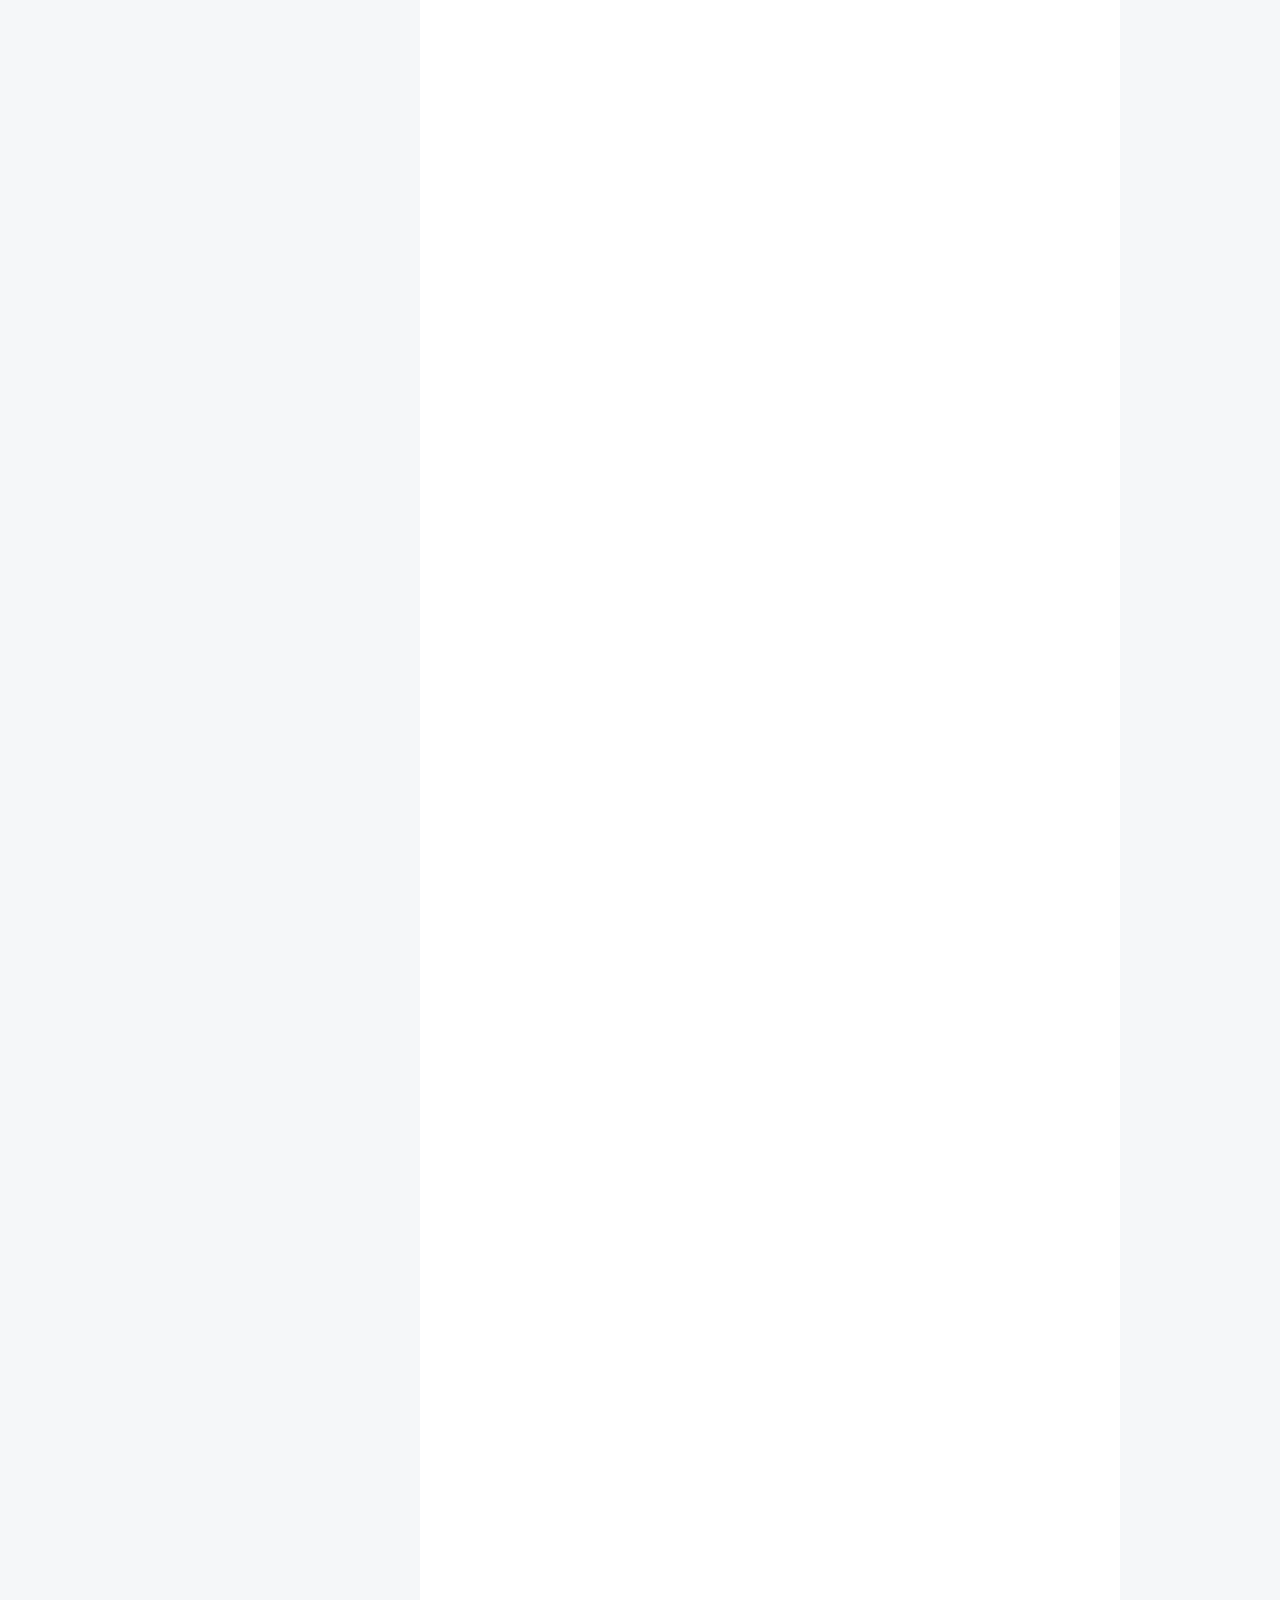
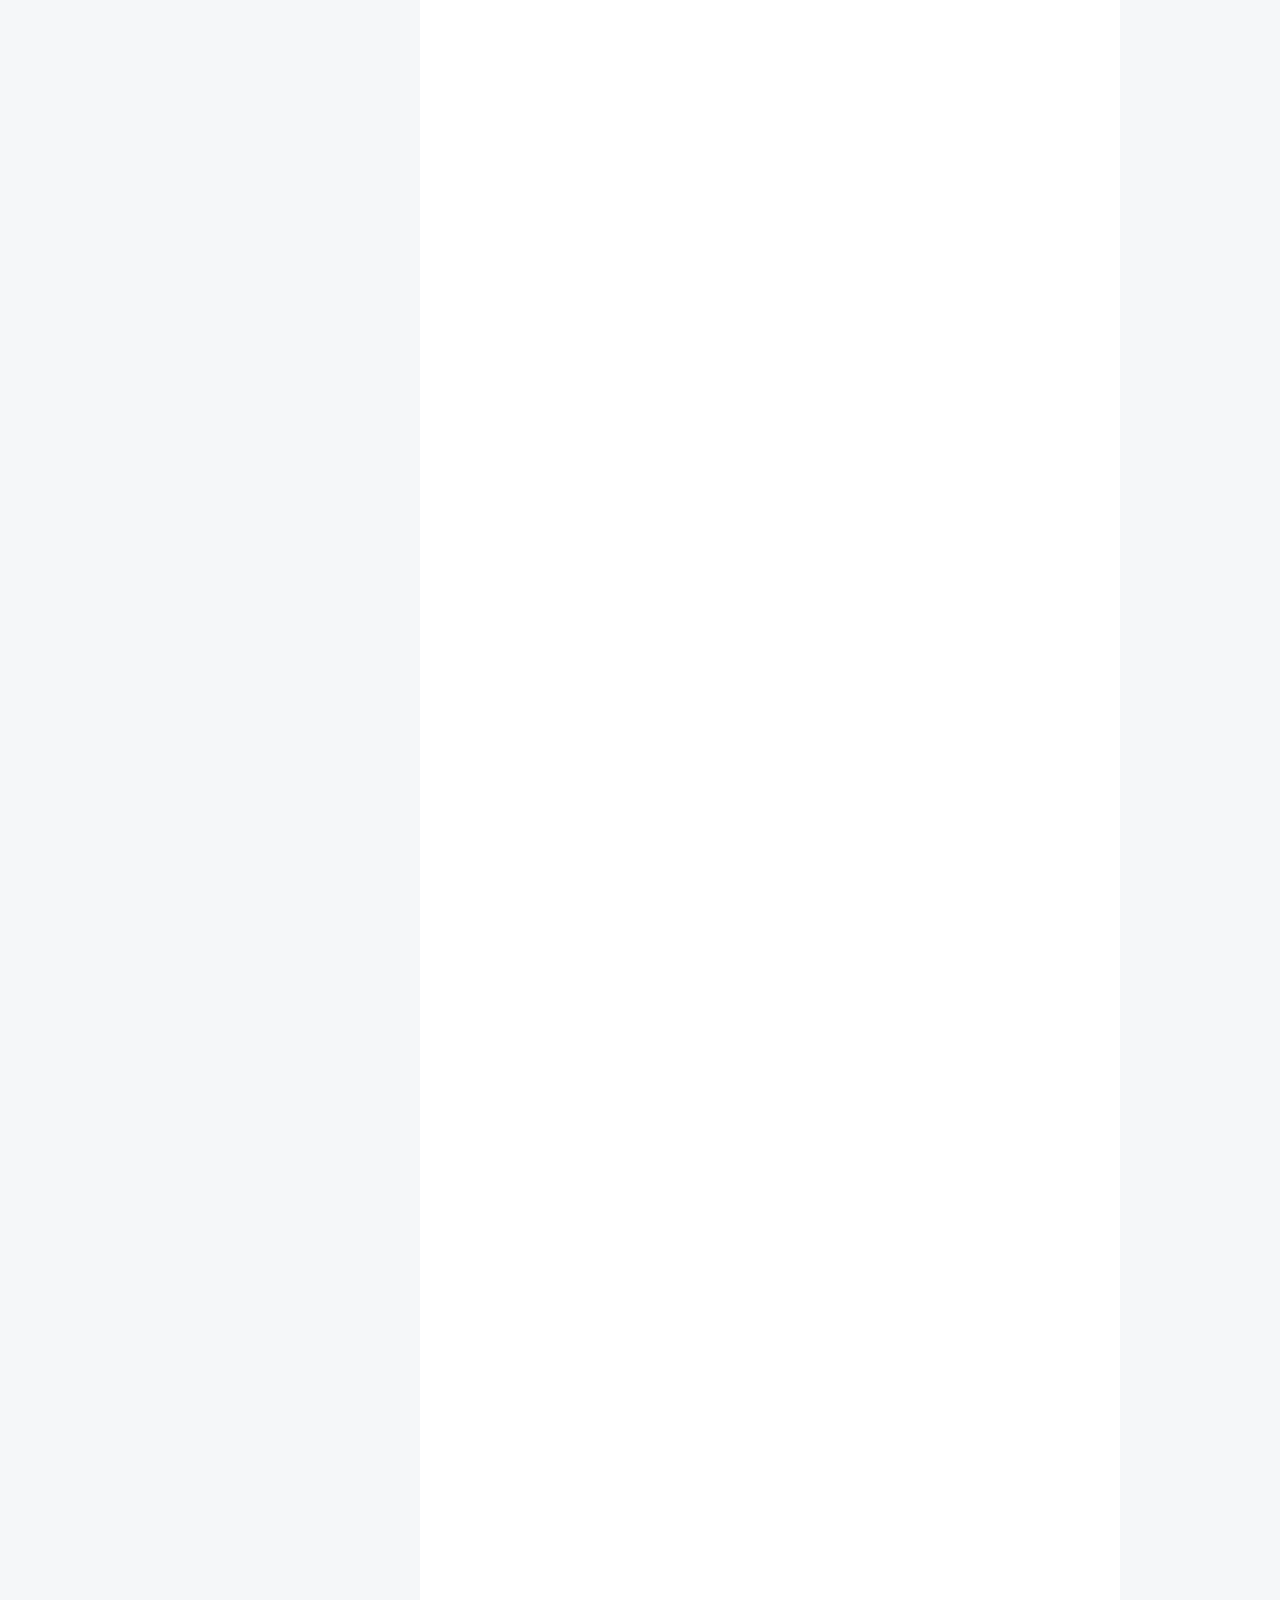
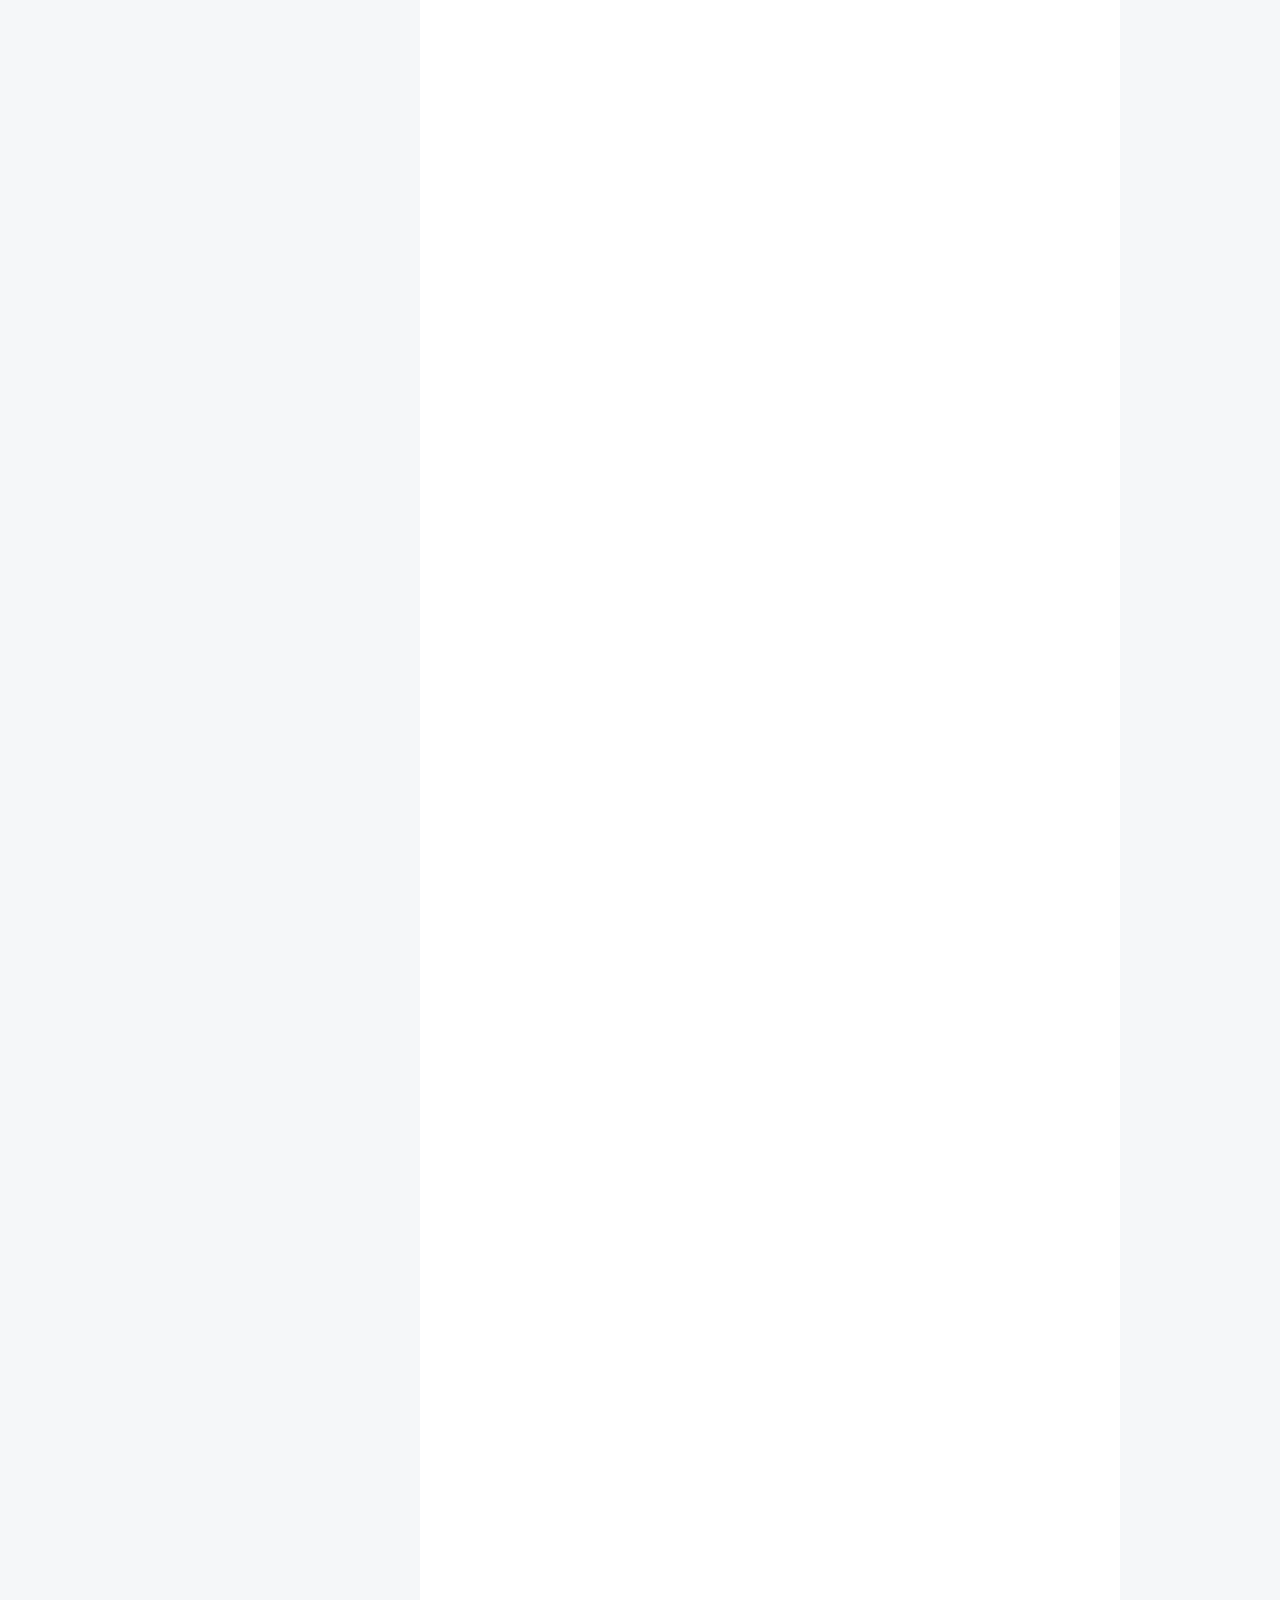
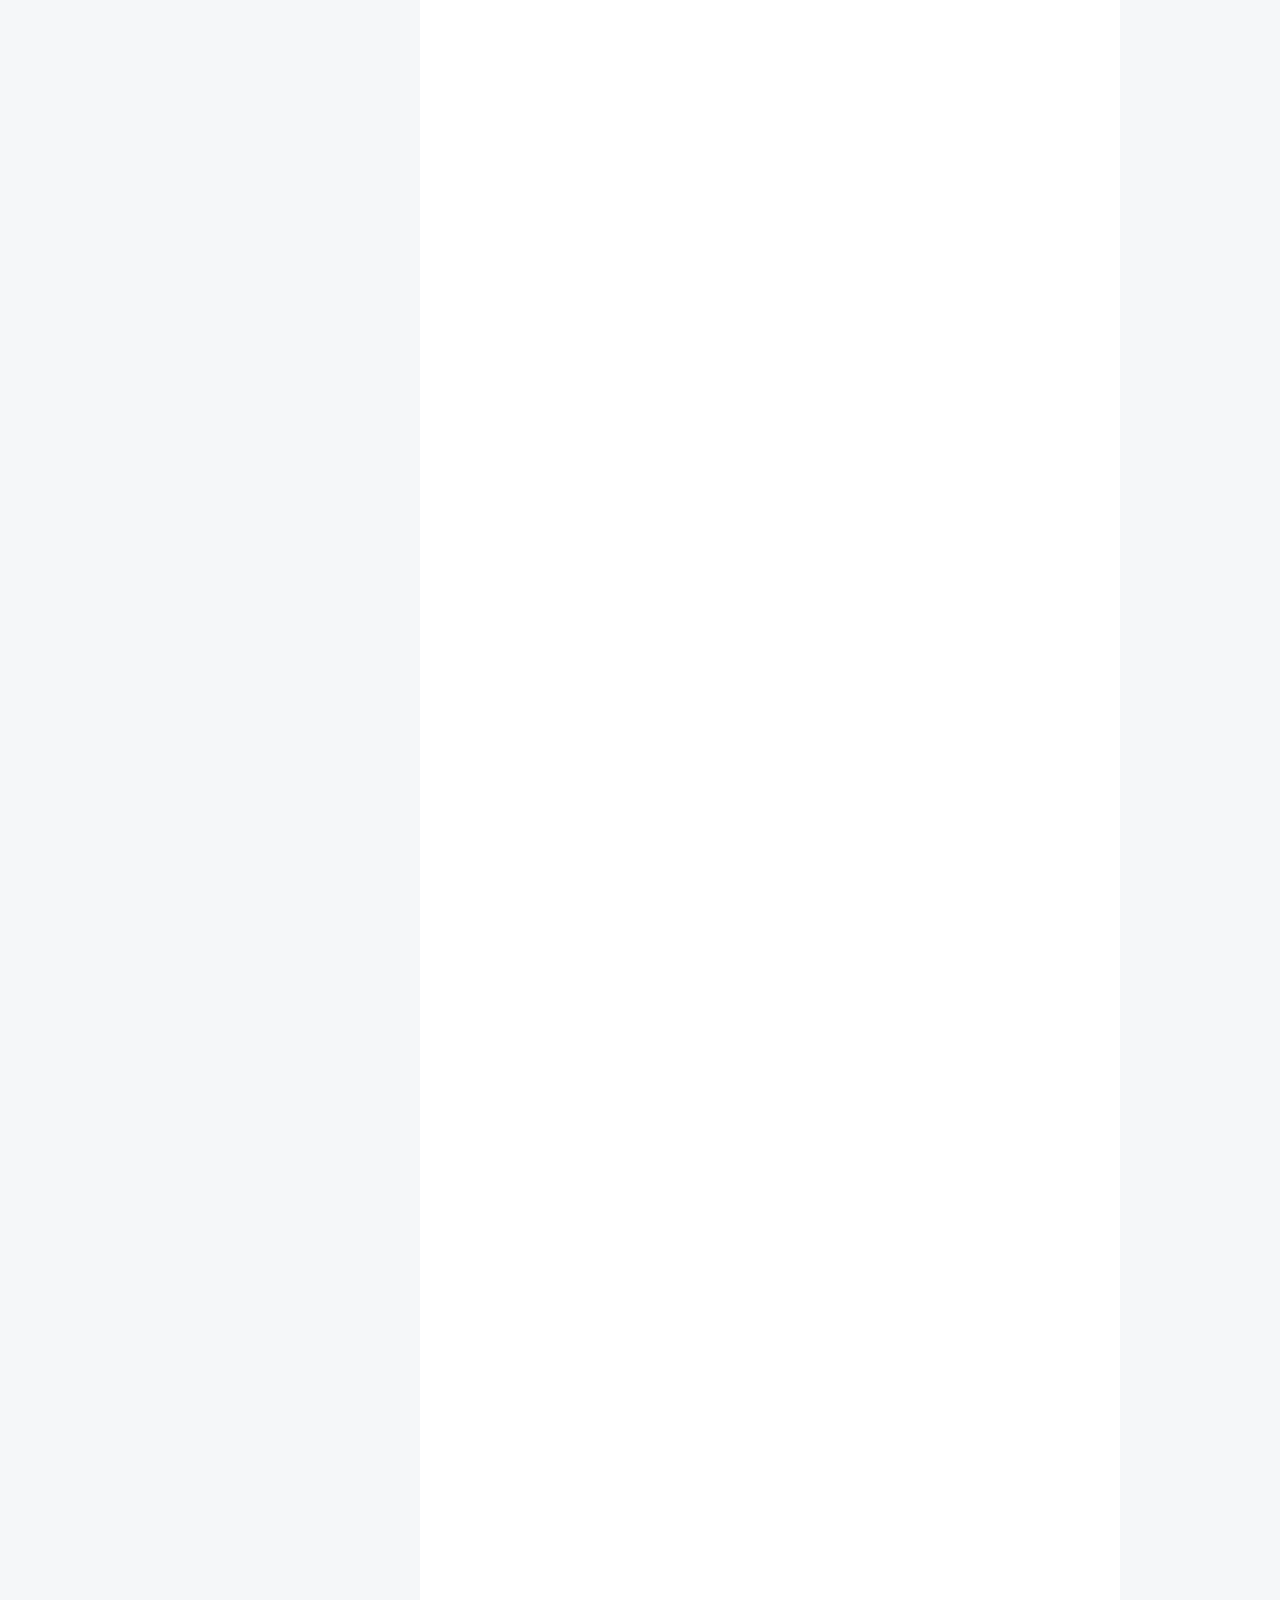
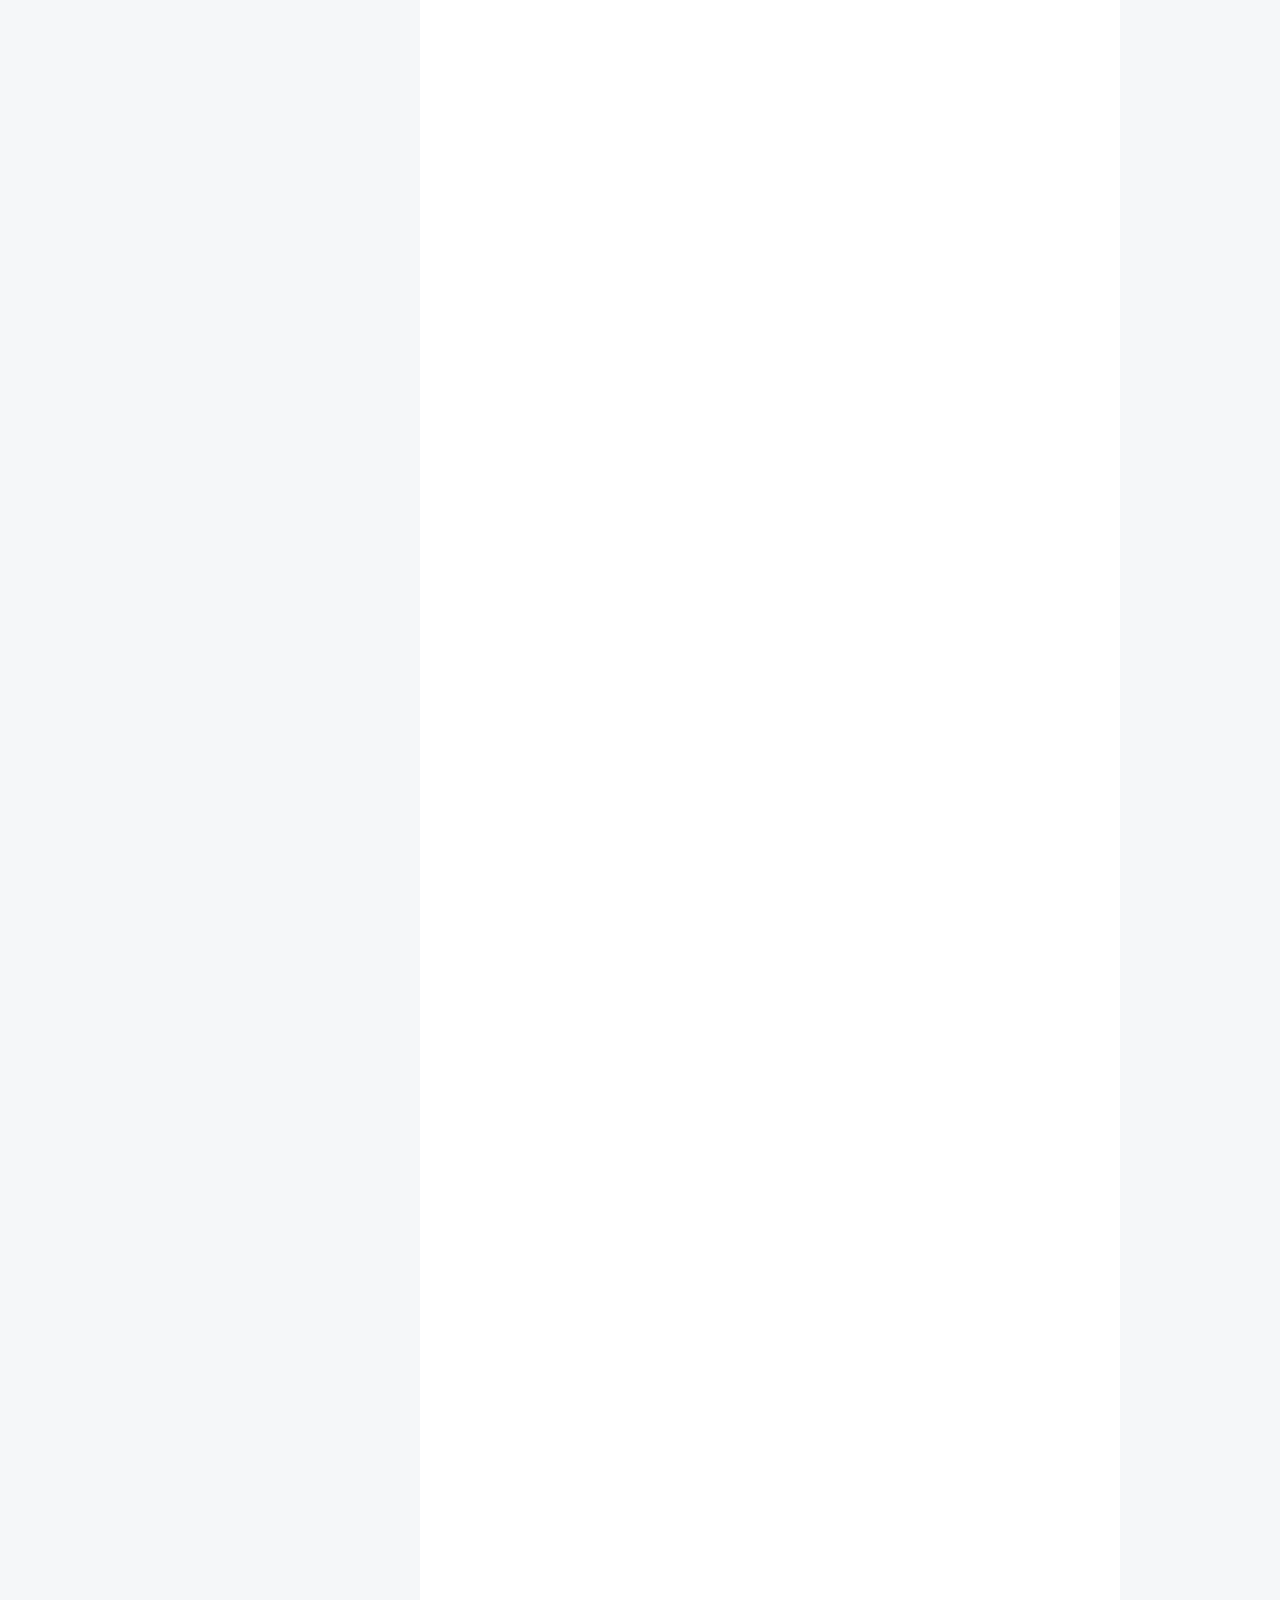
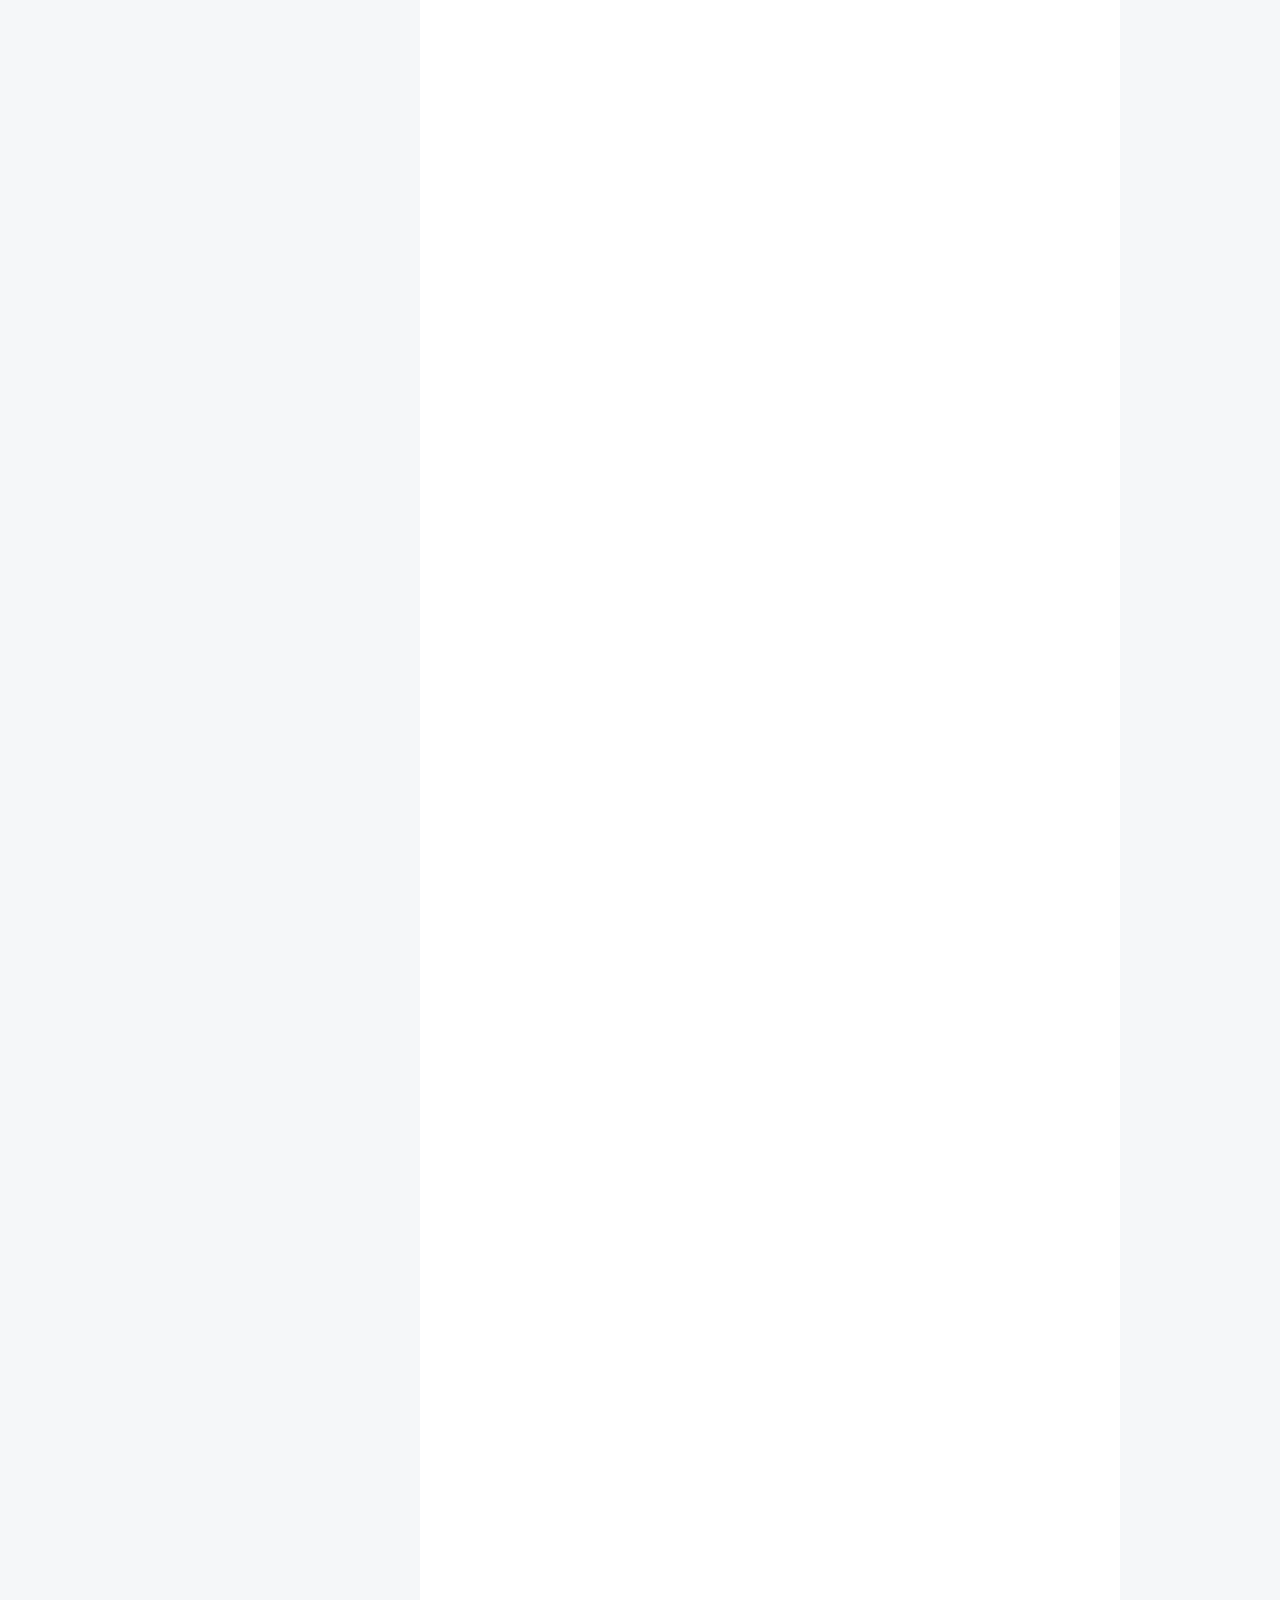
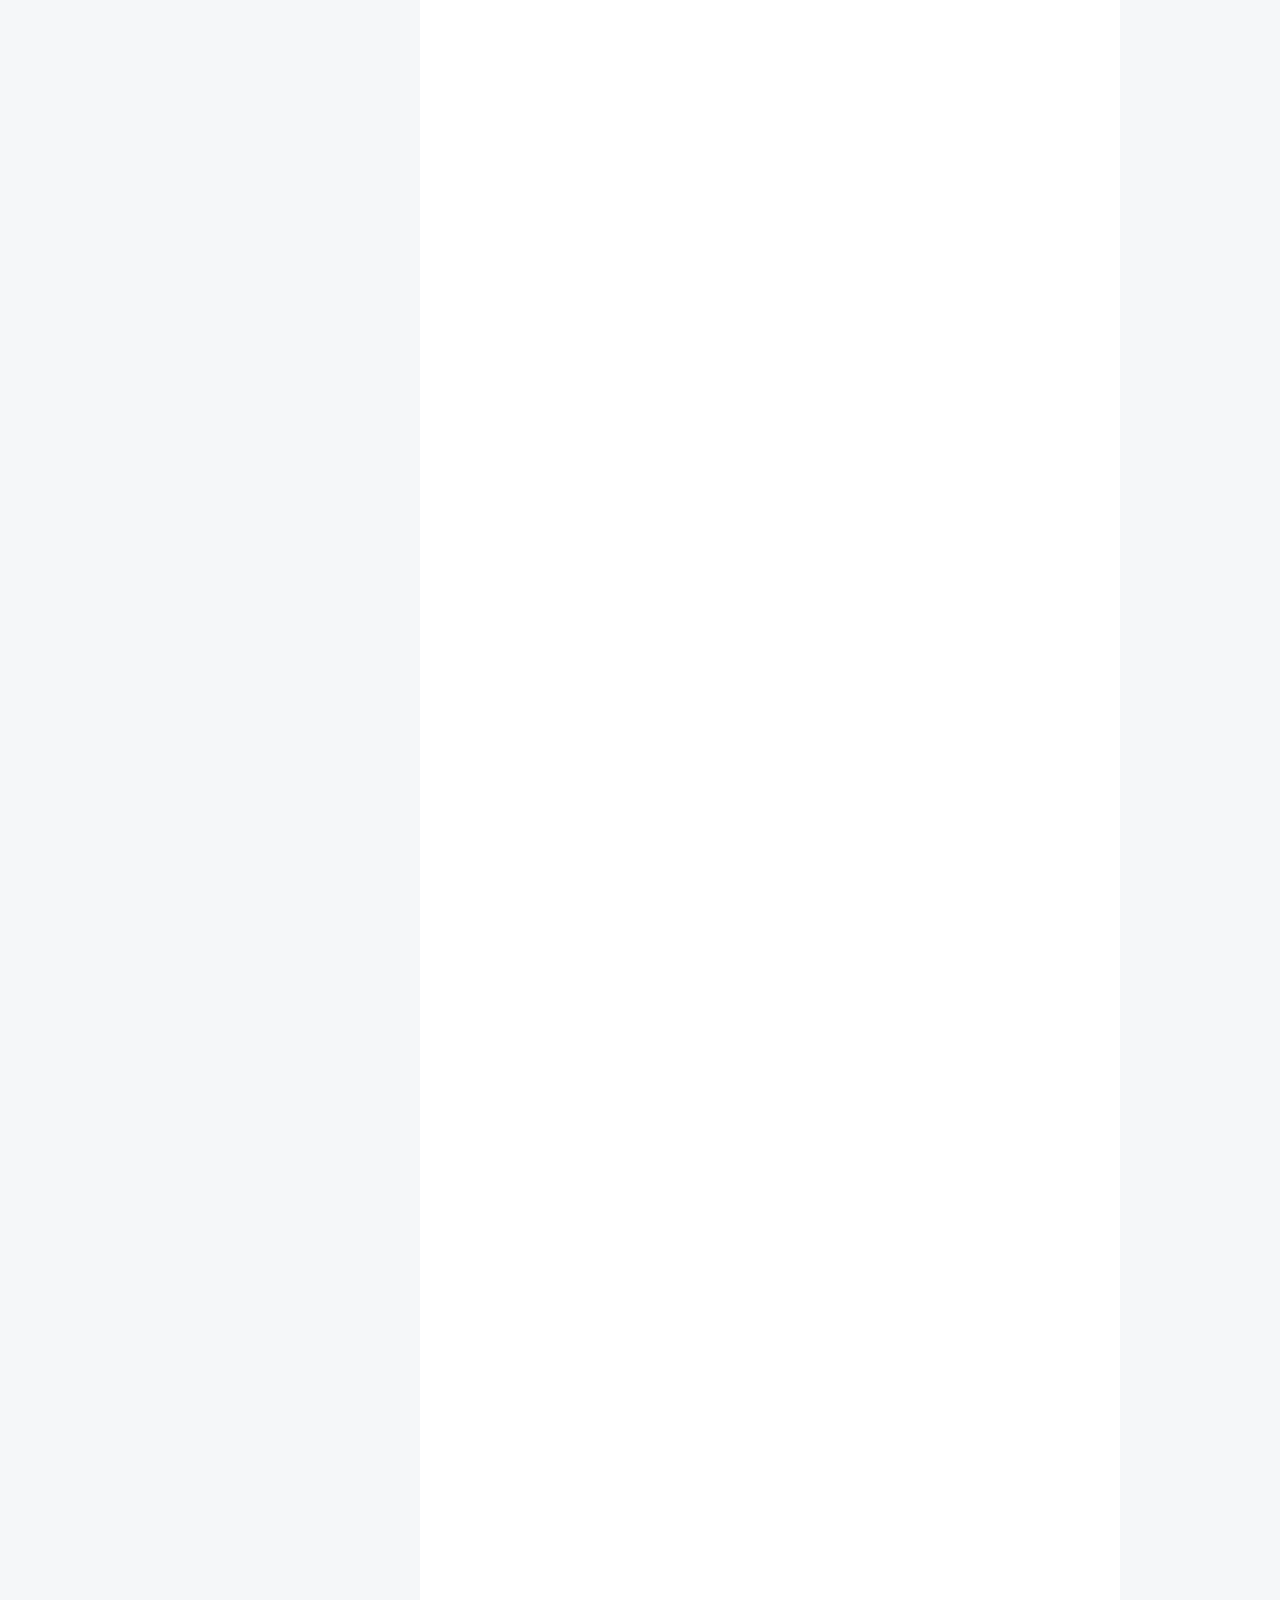
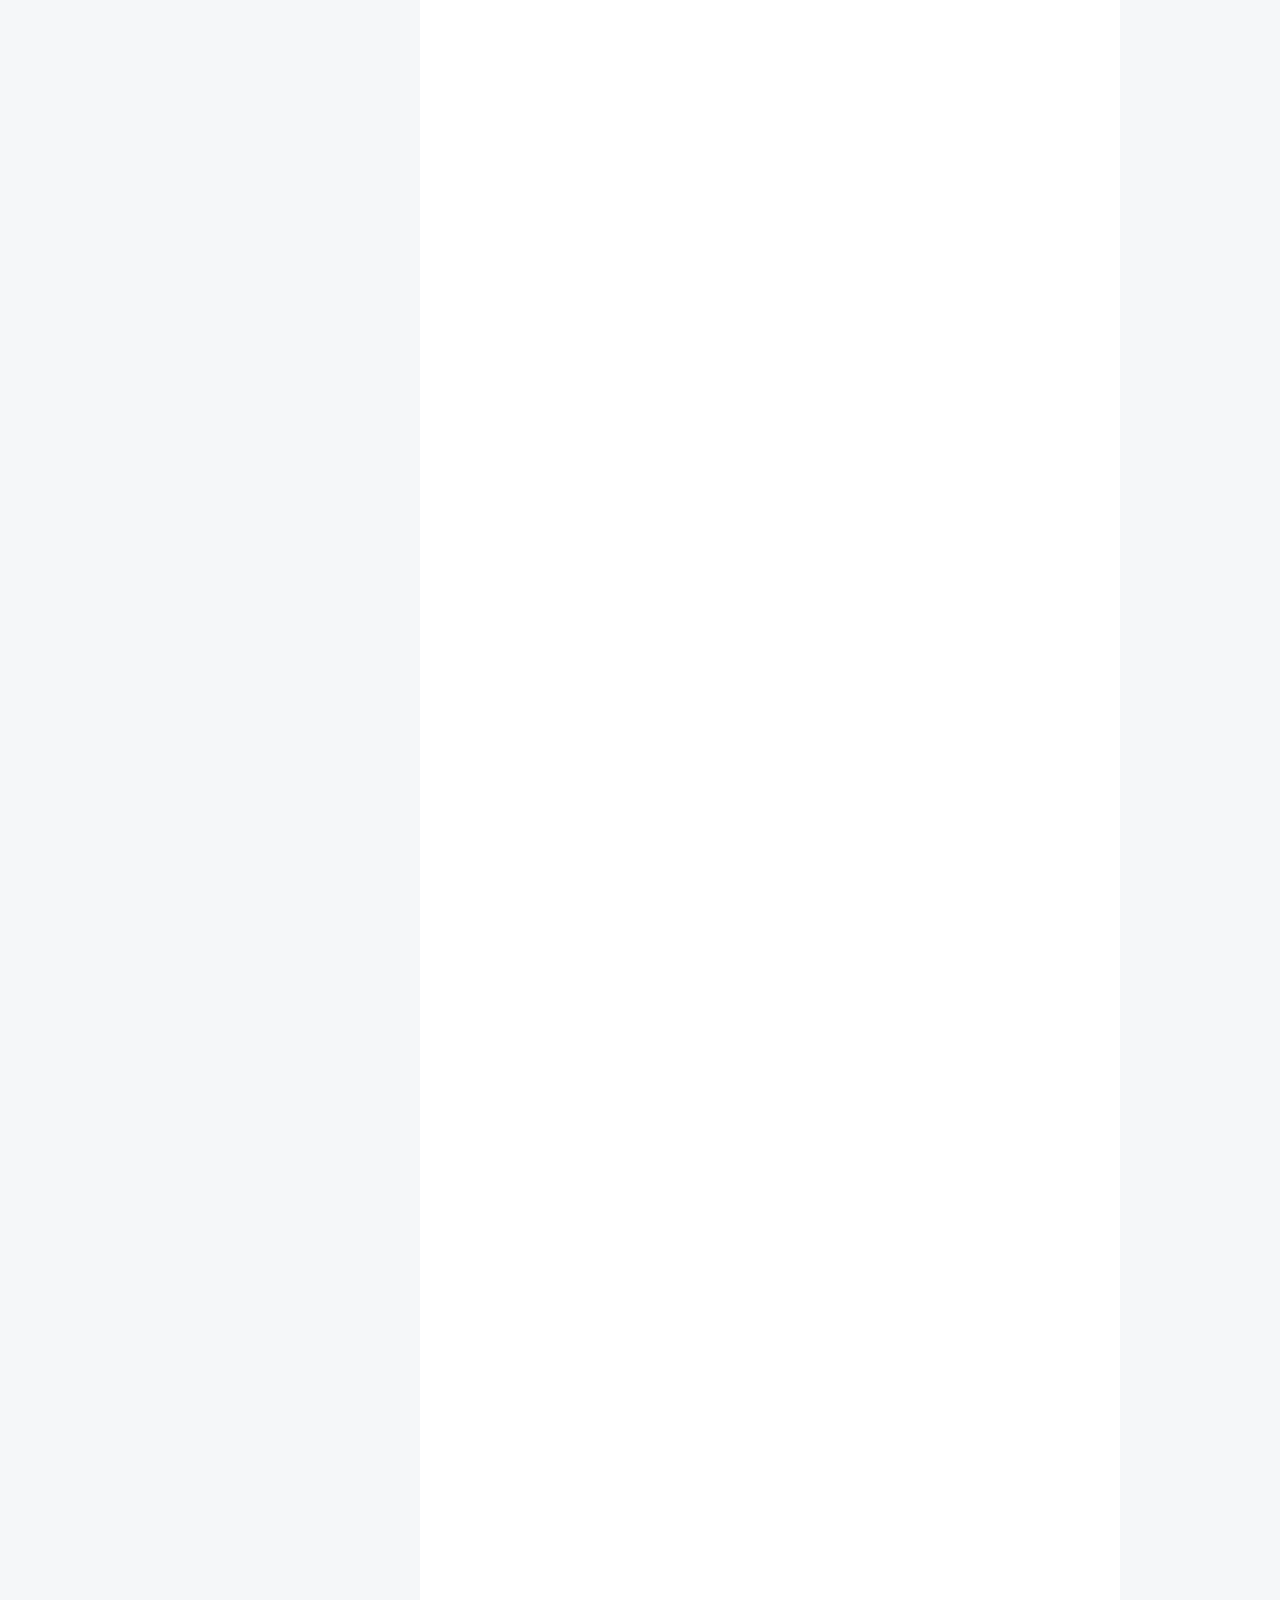
==== commit d7b9911b: "Update index.html" ====
--- a/index.html
+++ b/index.html
@@ -62,7 +62,7 @@
 <meta name="twitter:description" content="欲戴王冠，必承其重！">
 
 
-        <script src="http://otdavxws8.bkt.clouddn.com/magic-count.bundle111.js"></script>
+        <script src="http://otdavxws8.bkt.clouddn.com/magic-count.bundle.js"></script>
 
 <script type="text/javascript" id="hexo.configurations">
   var NexT = window.NexT || {};
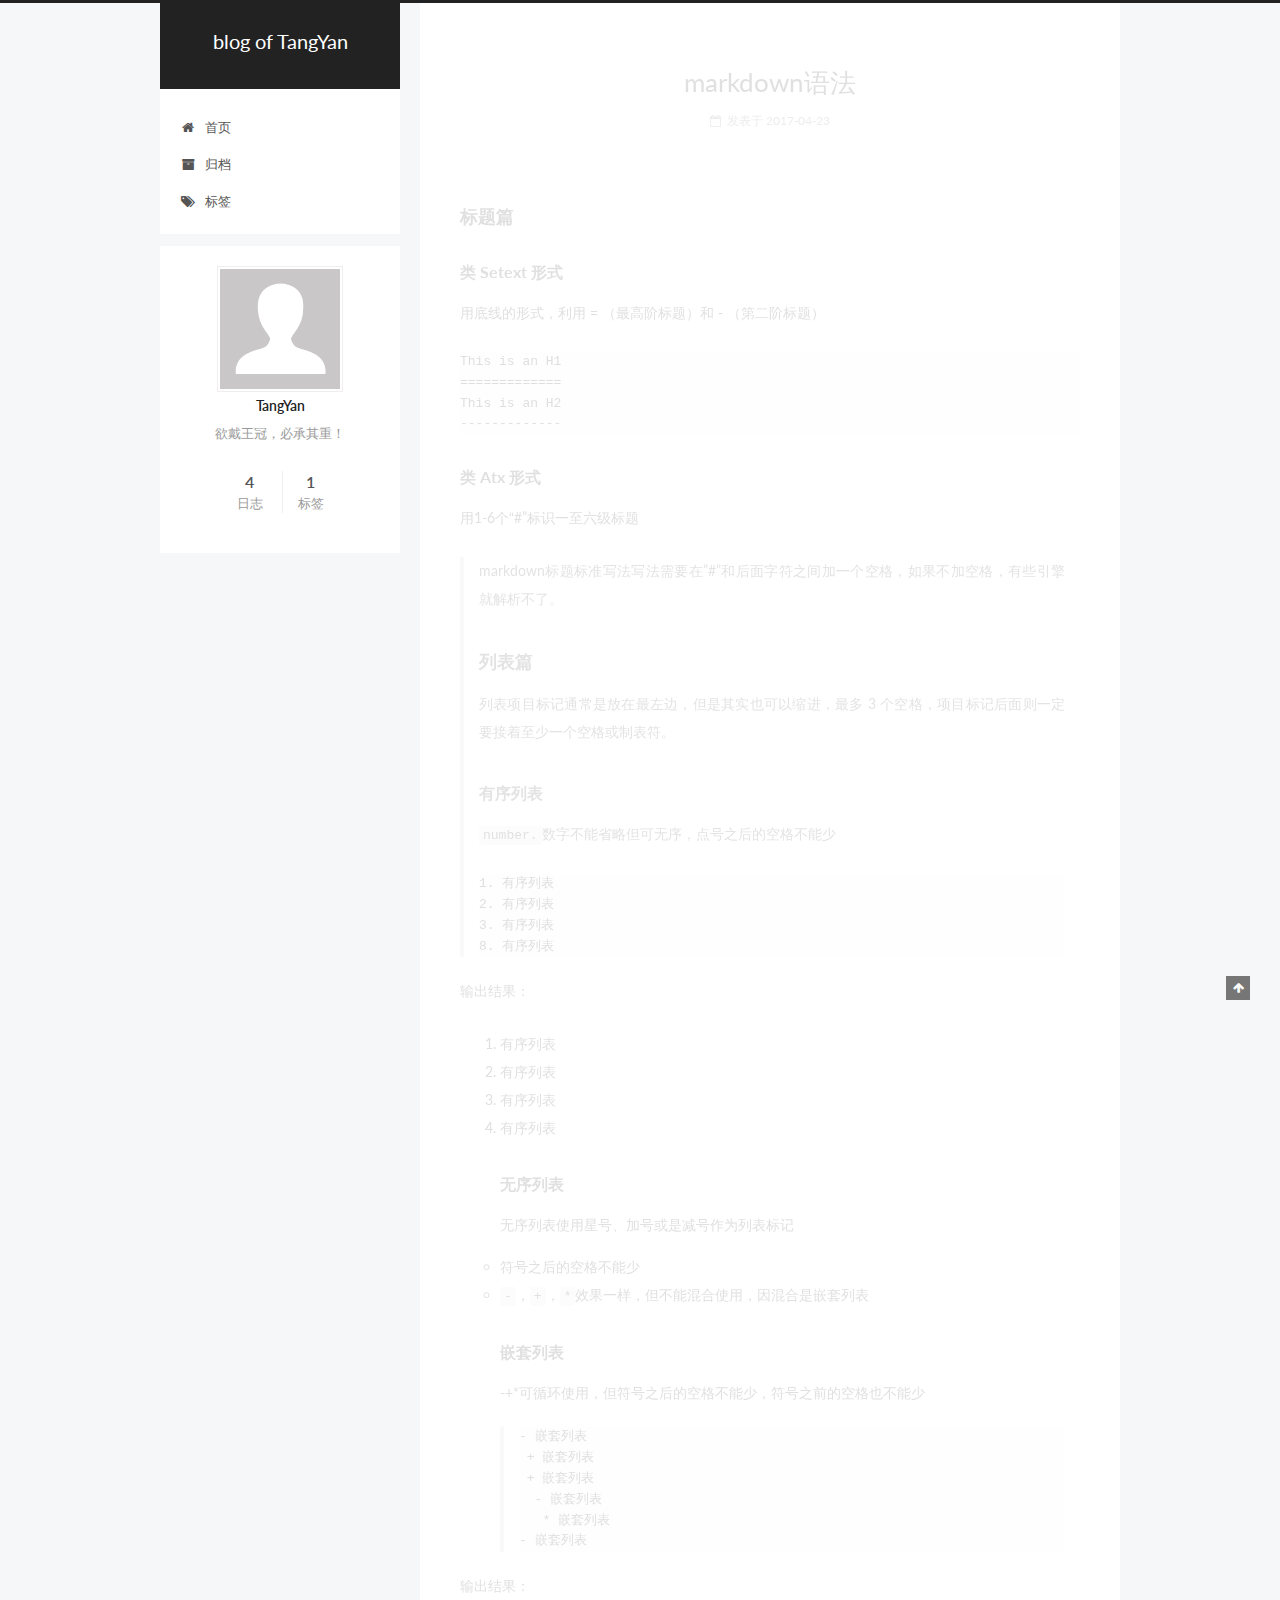
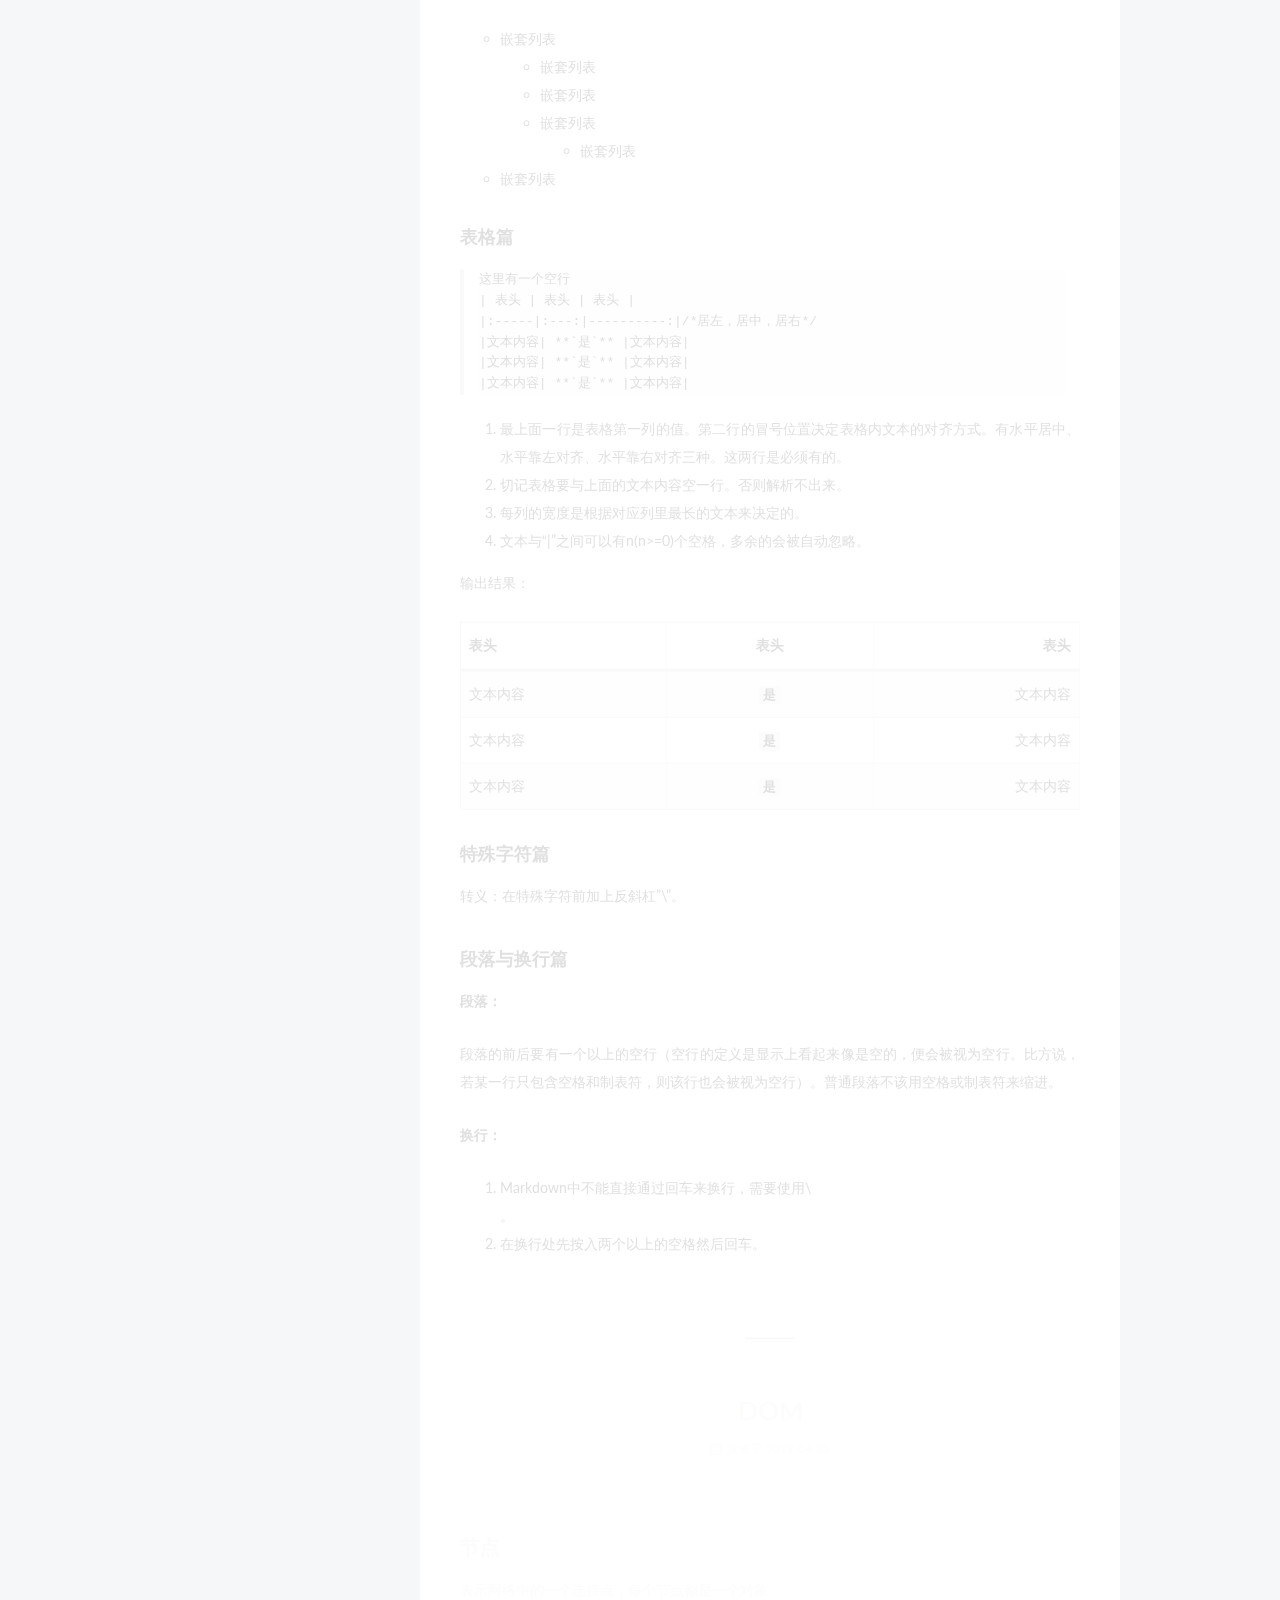
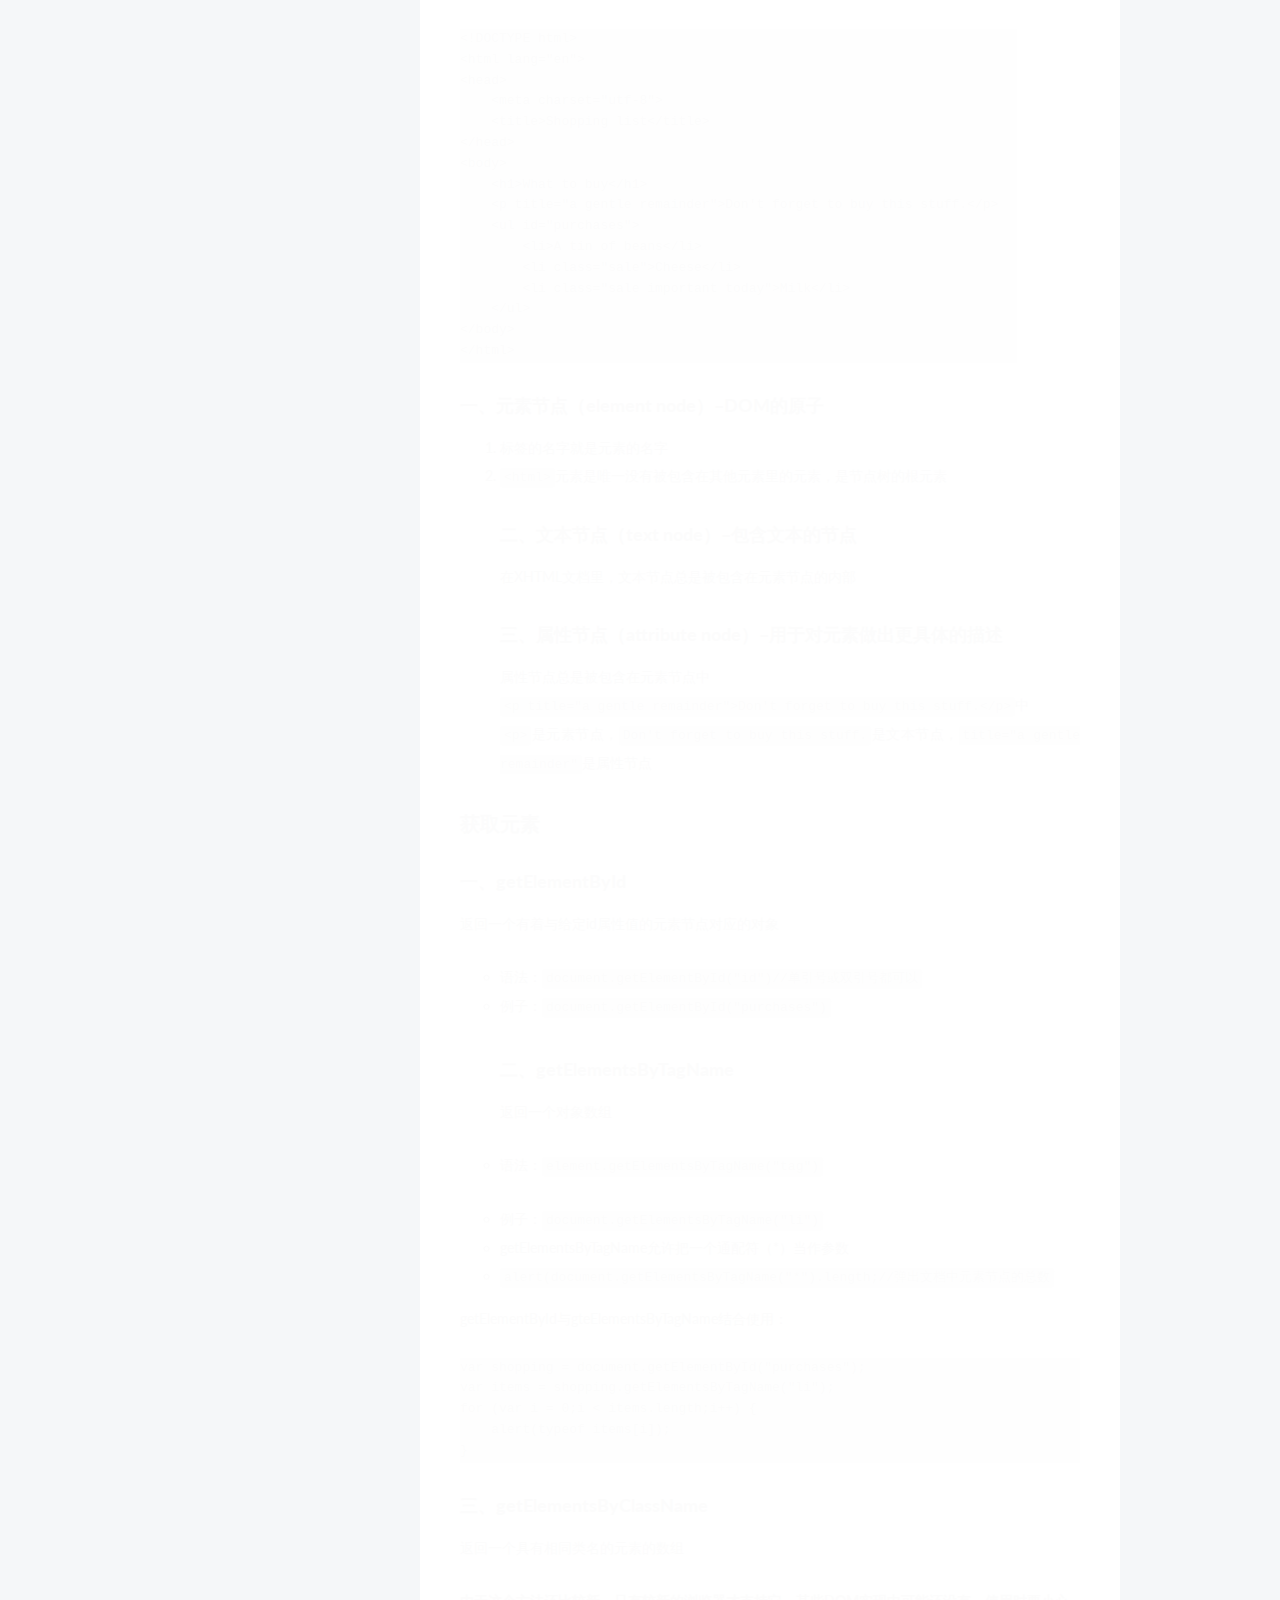
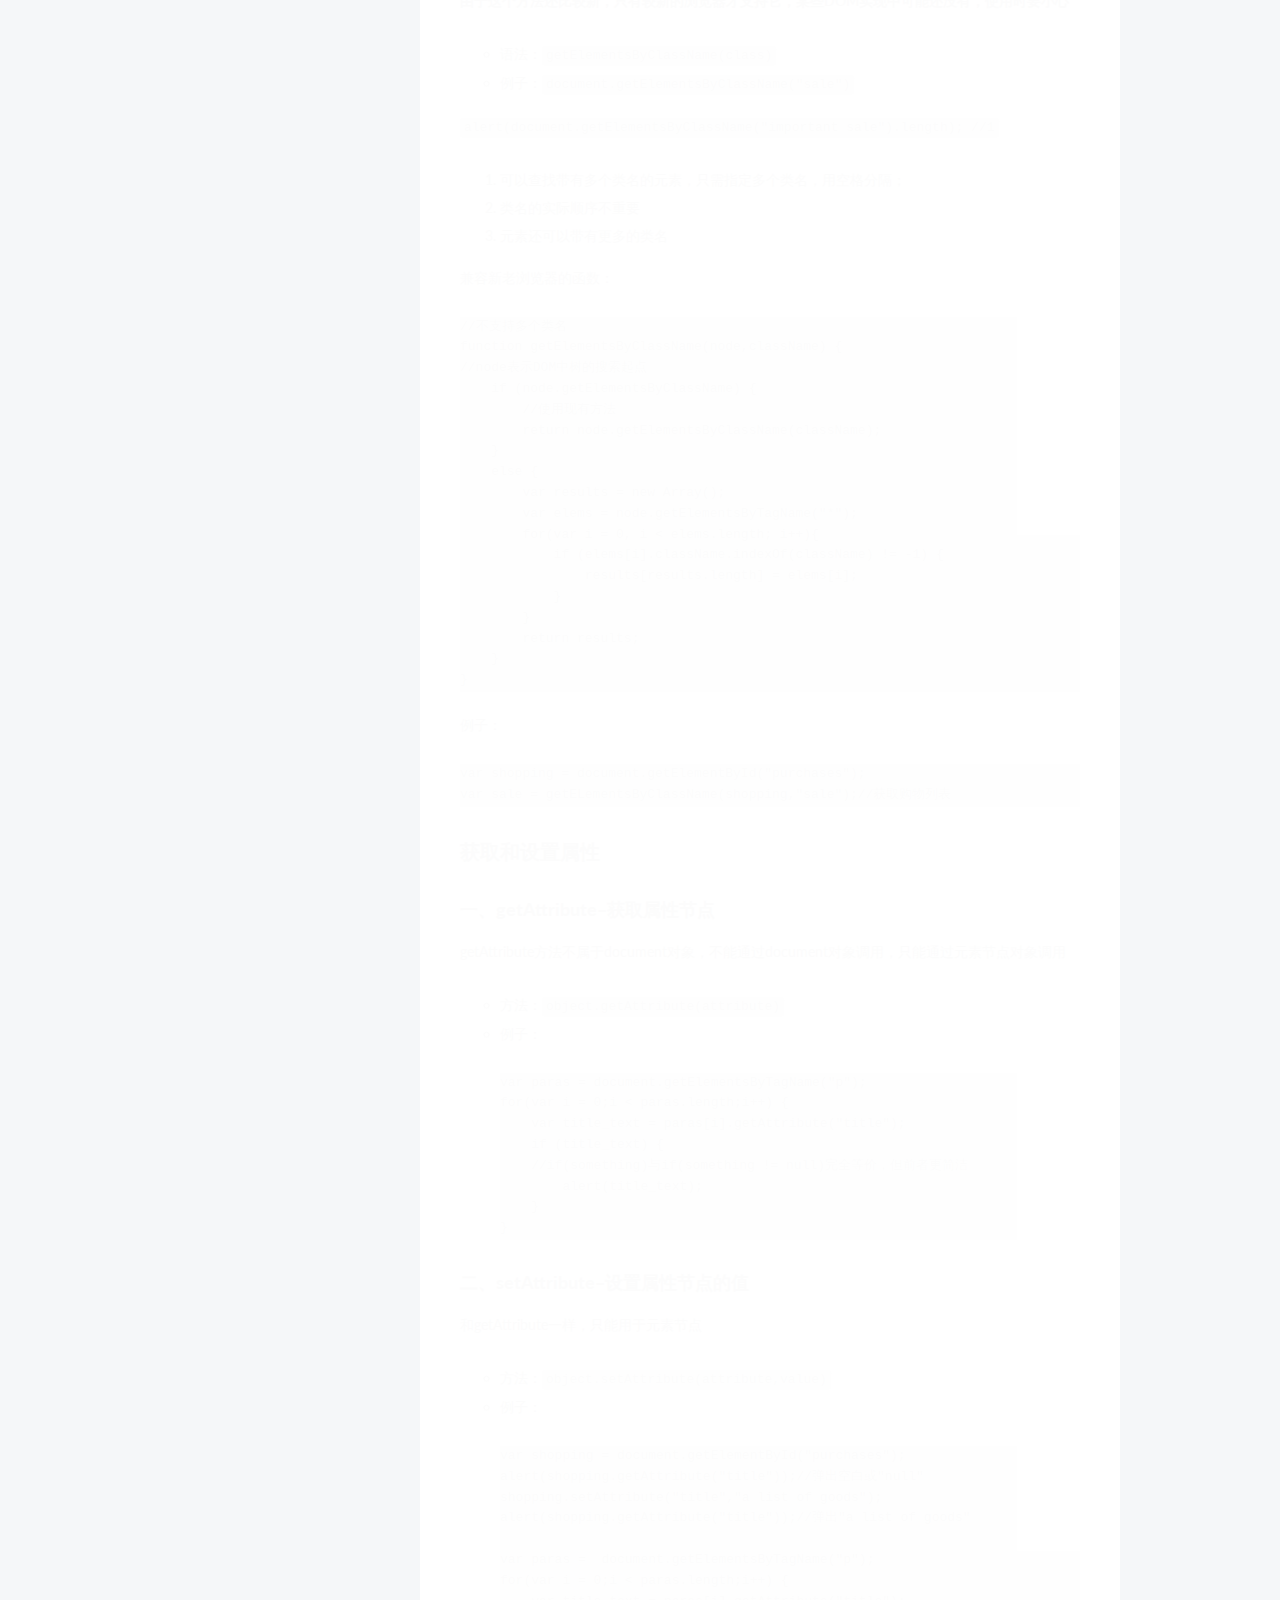
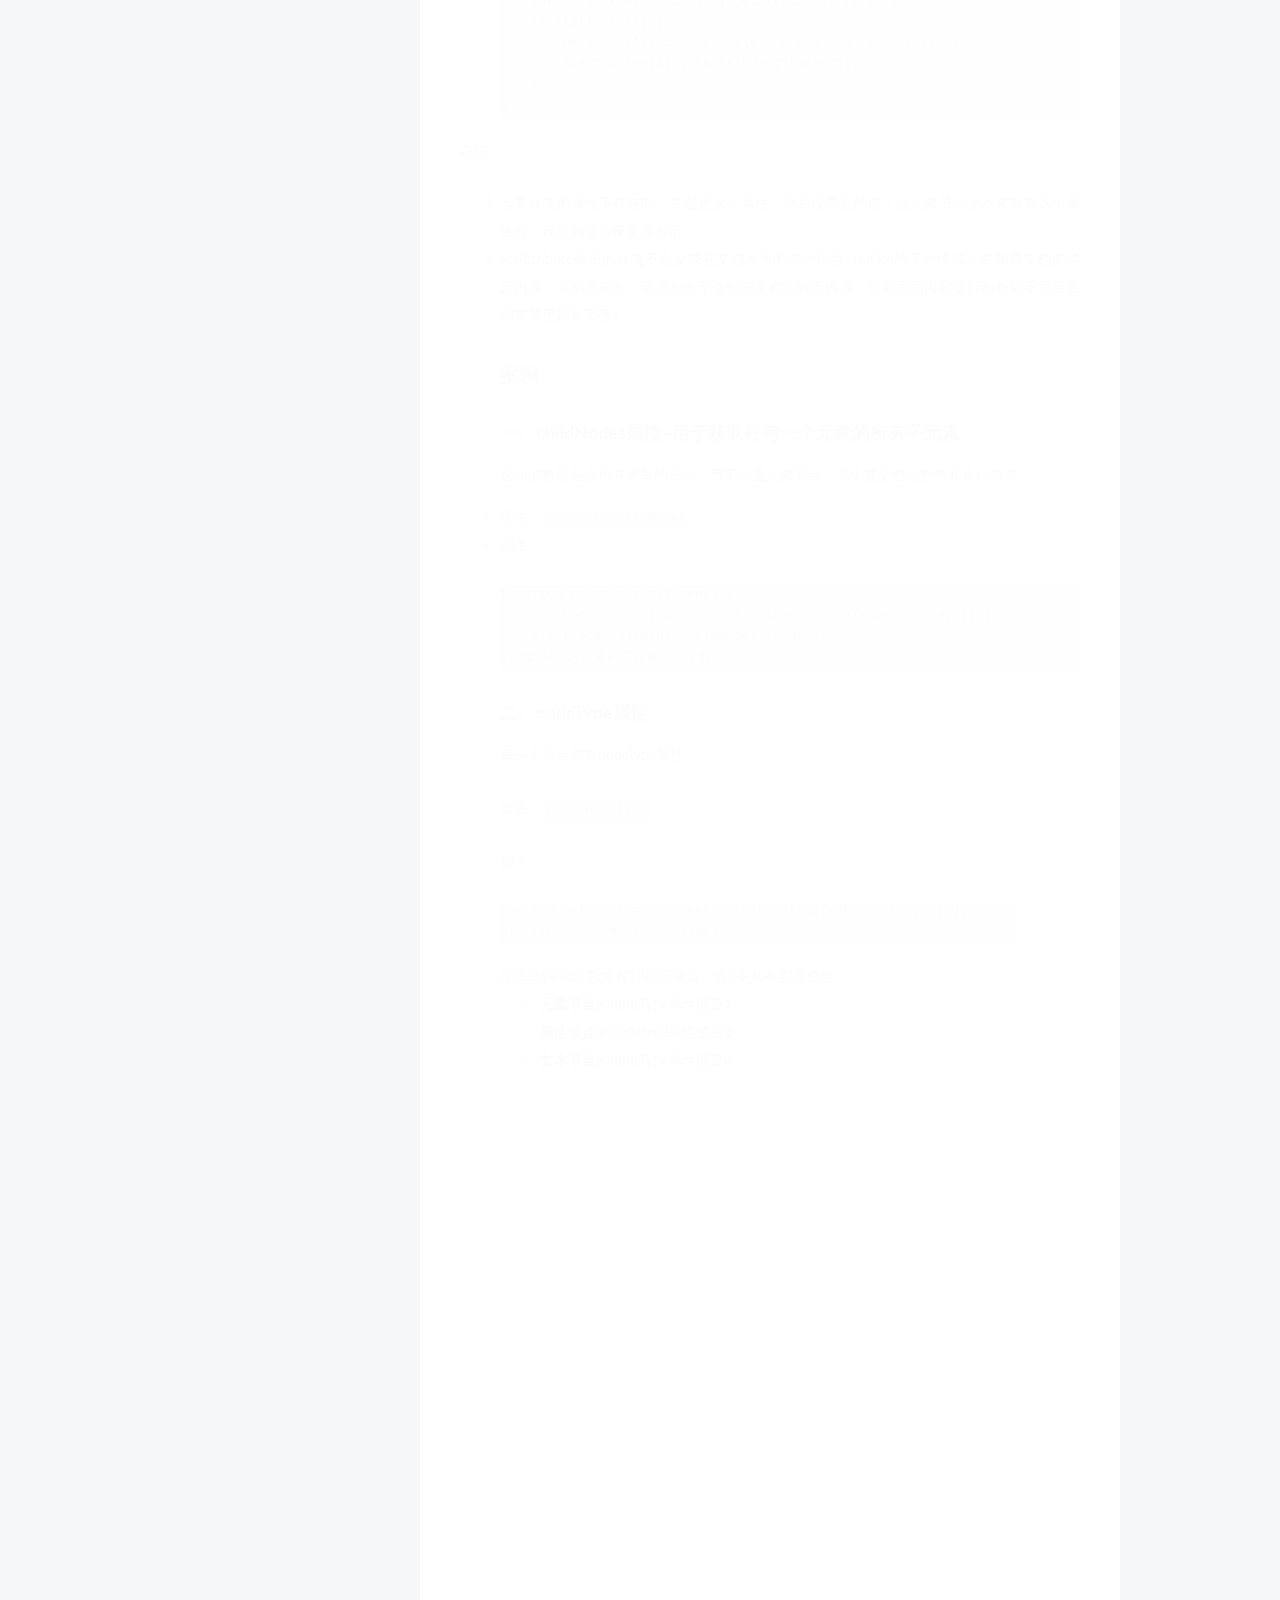
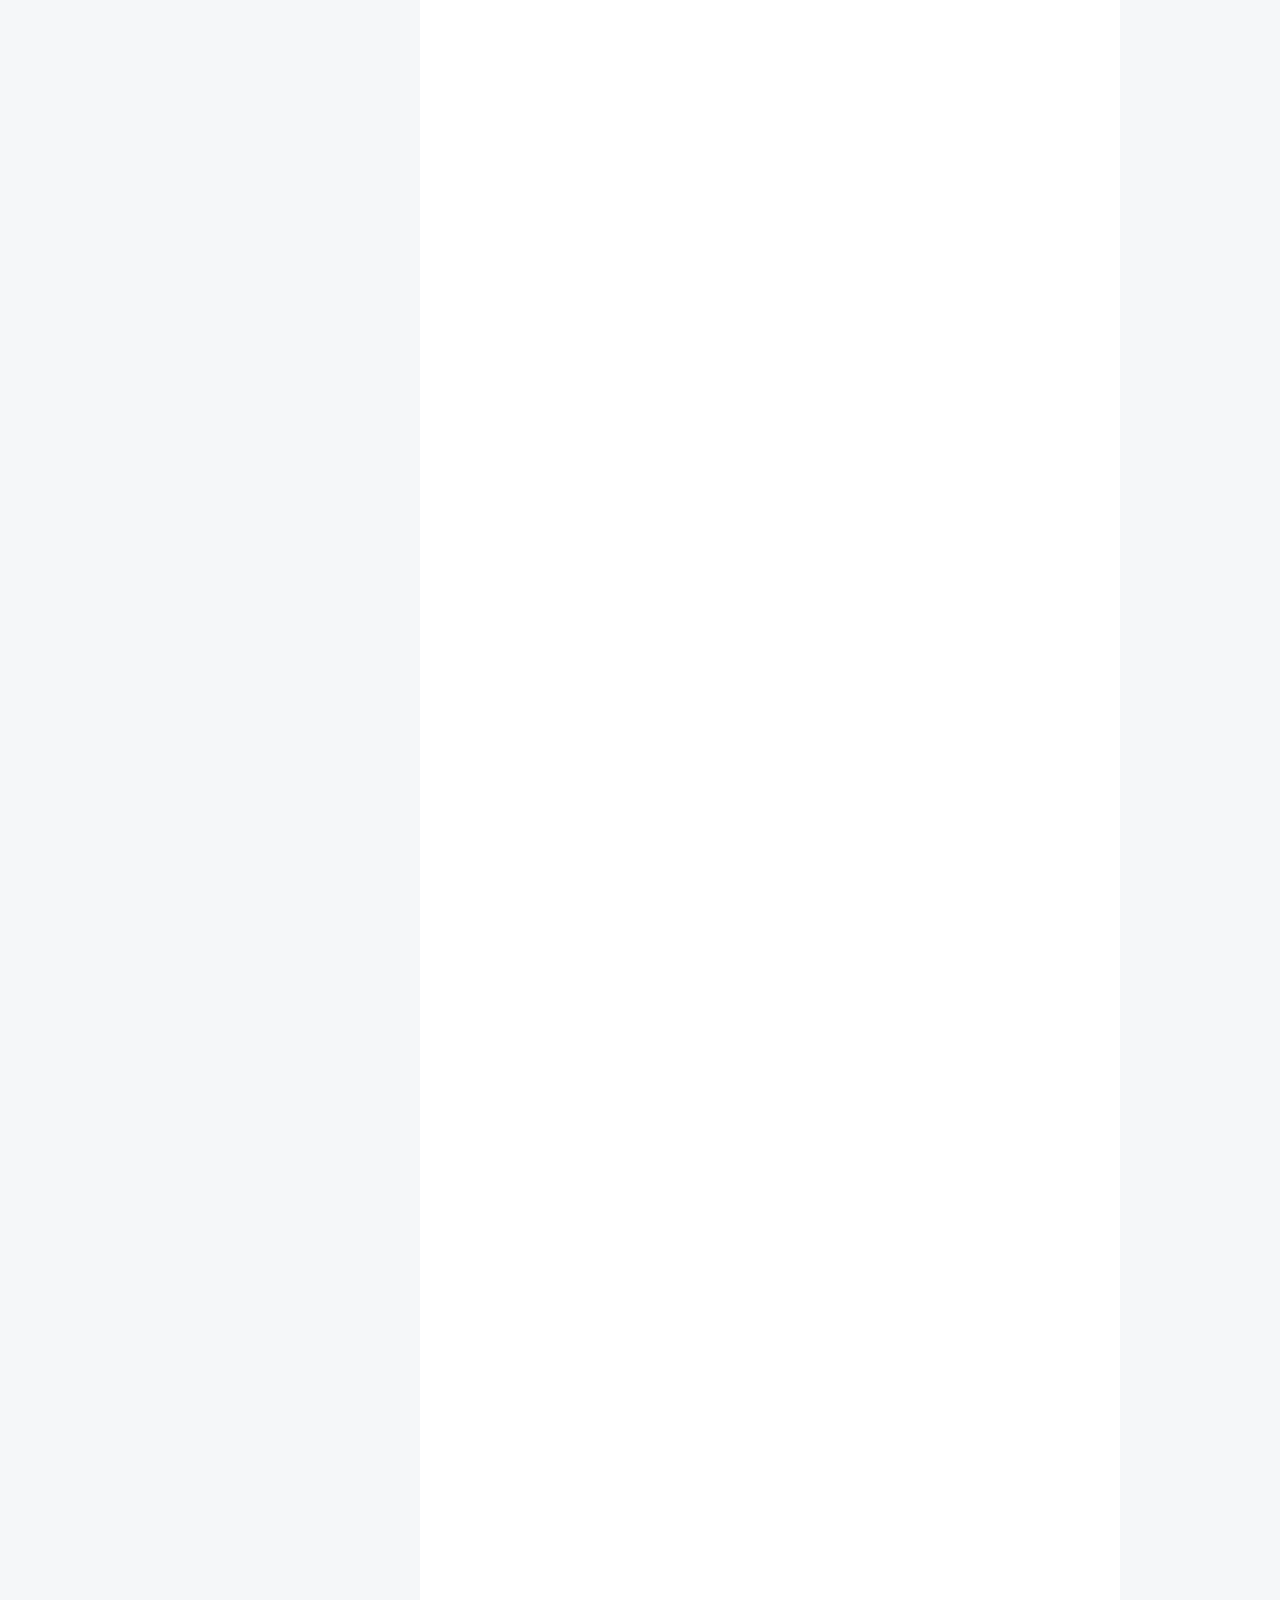
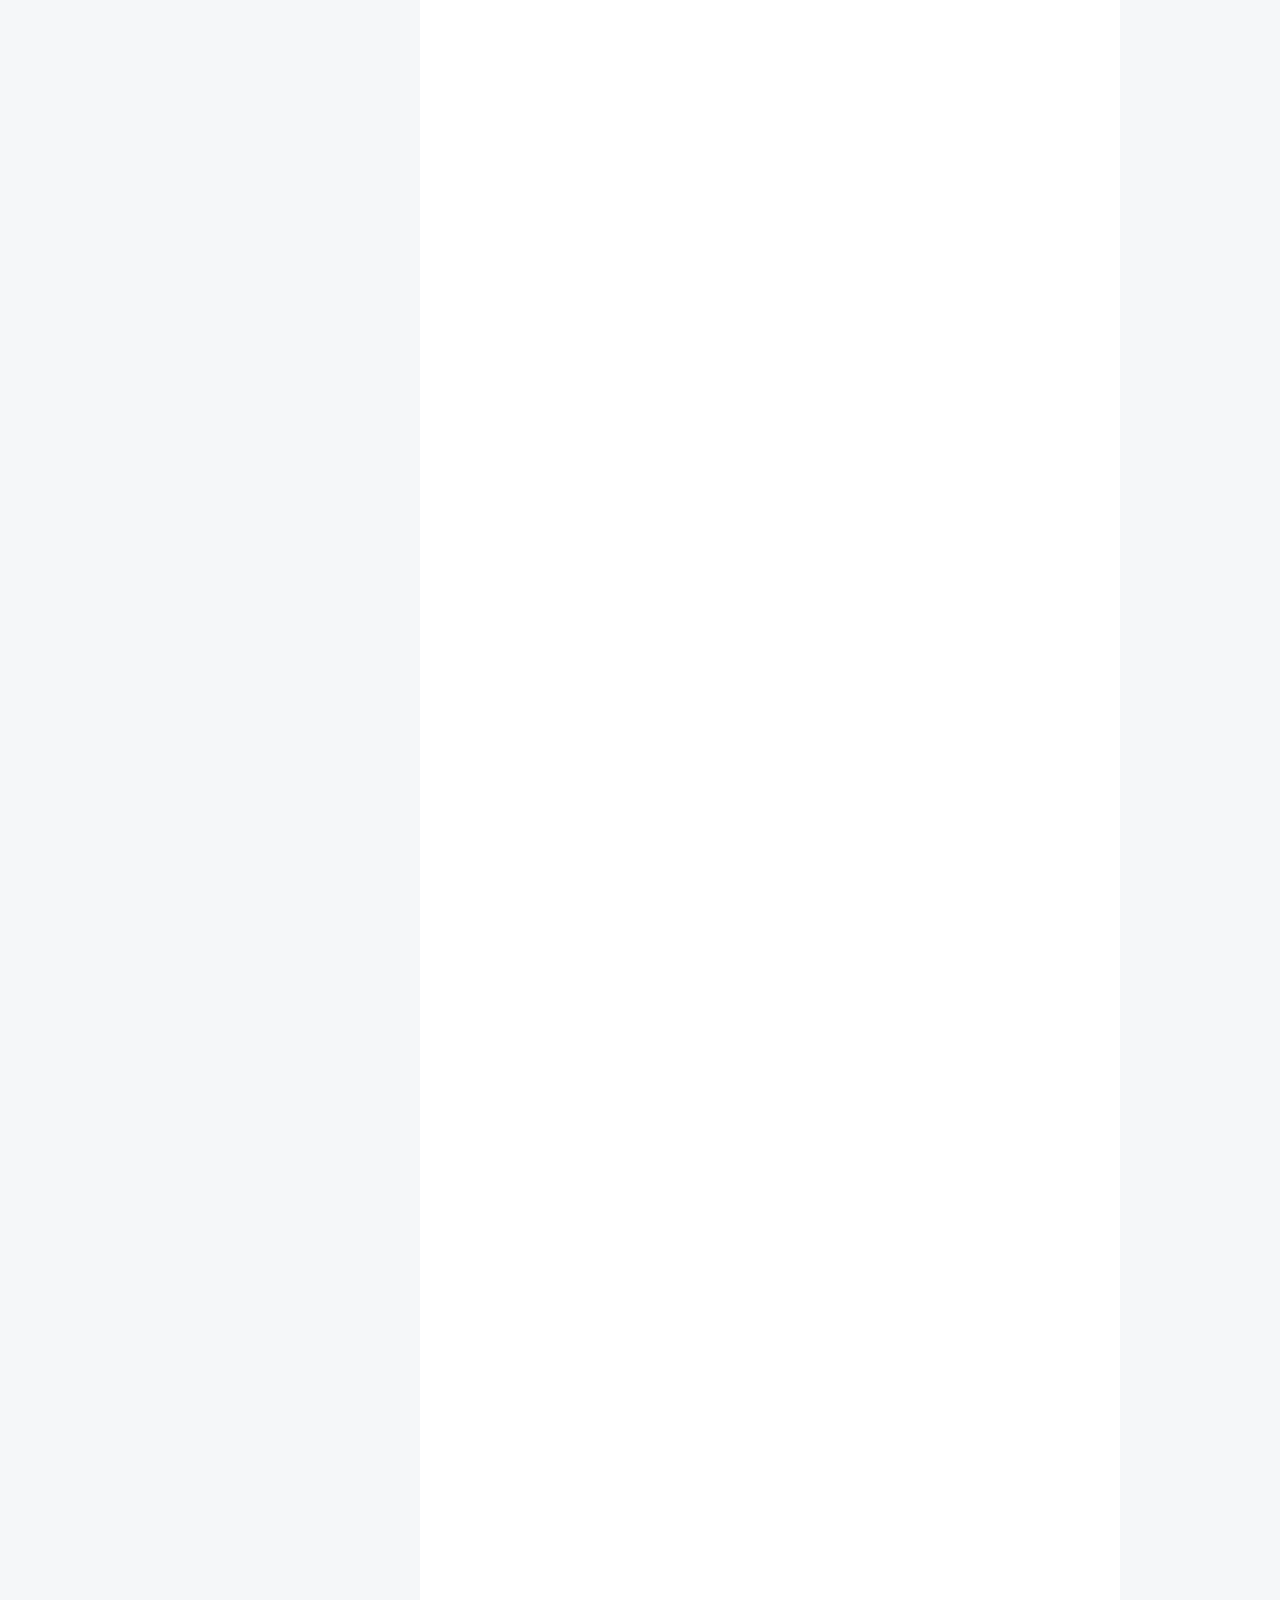
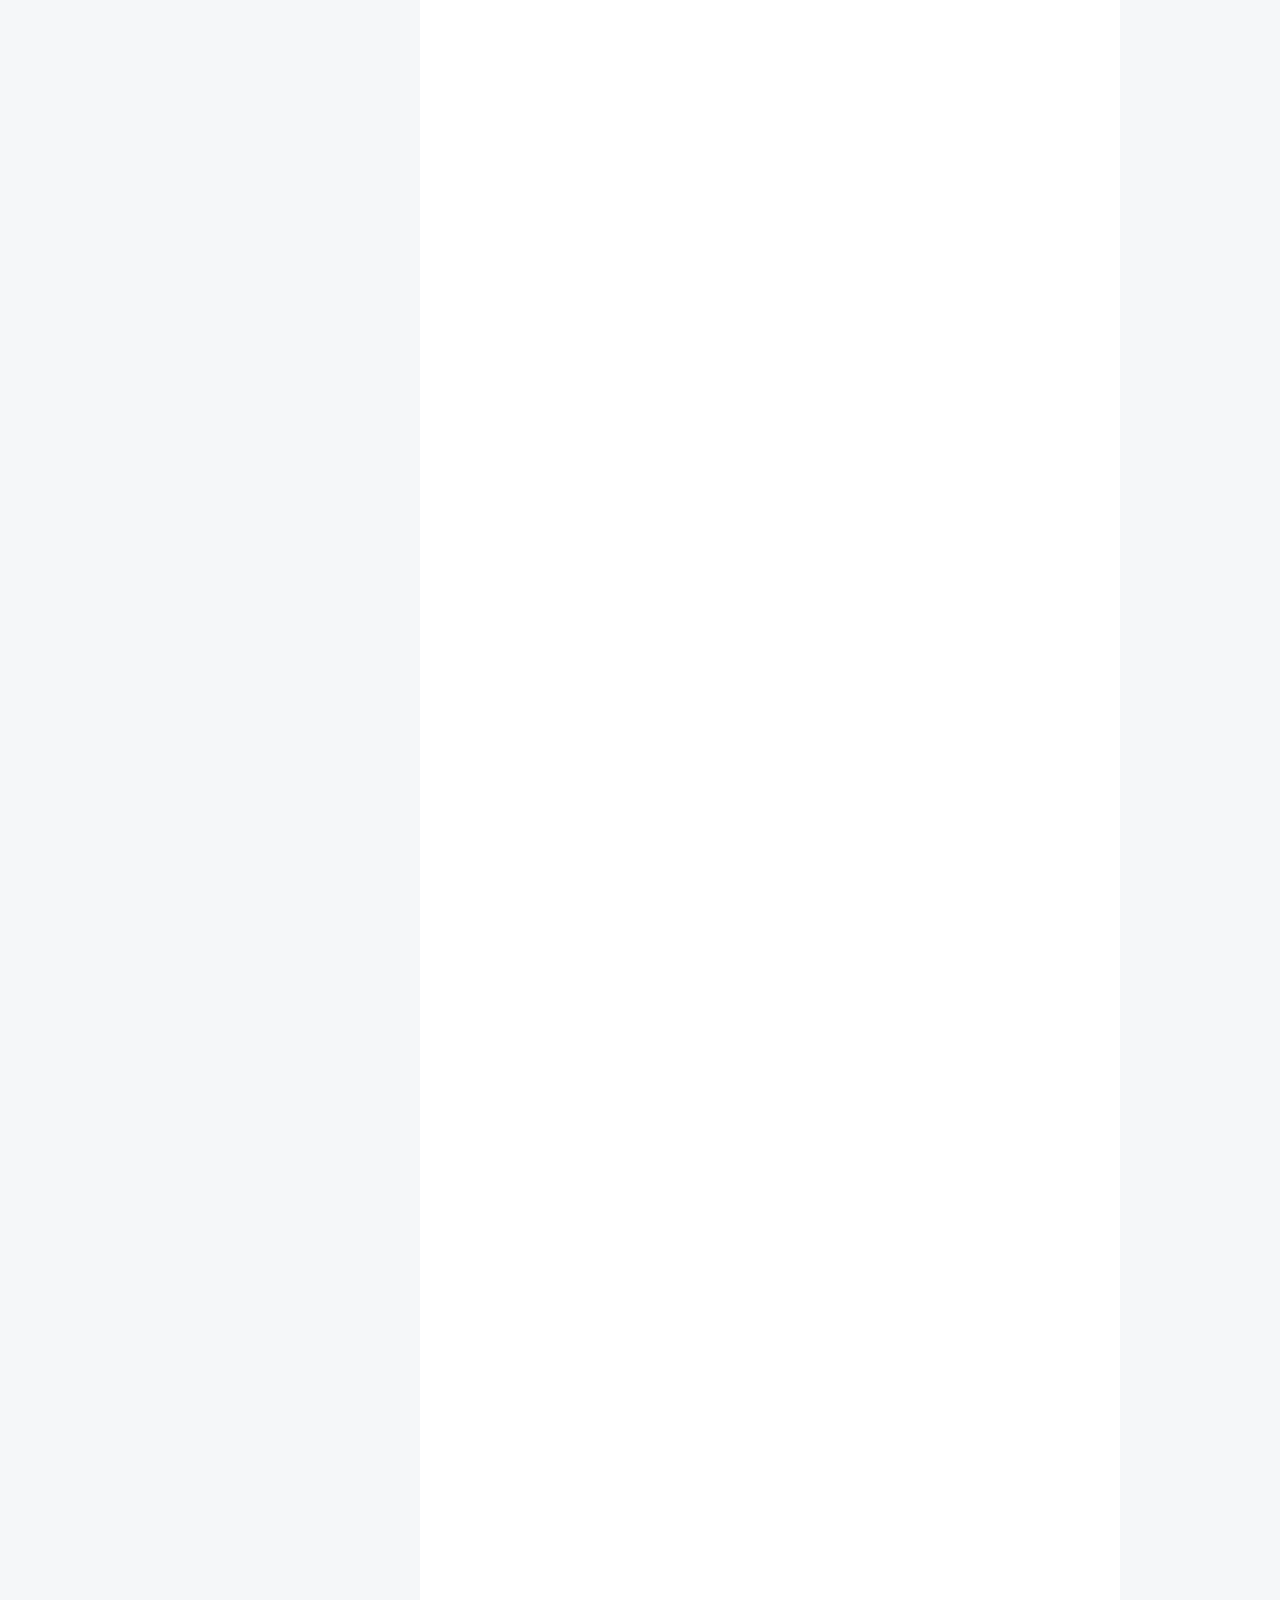
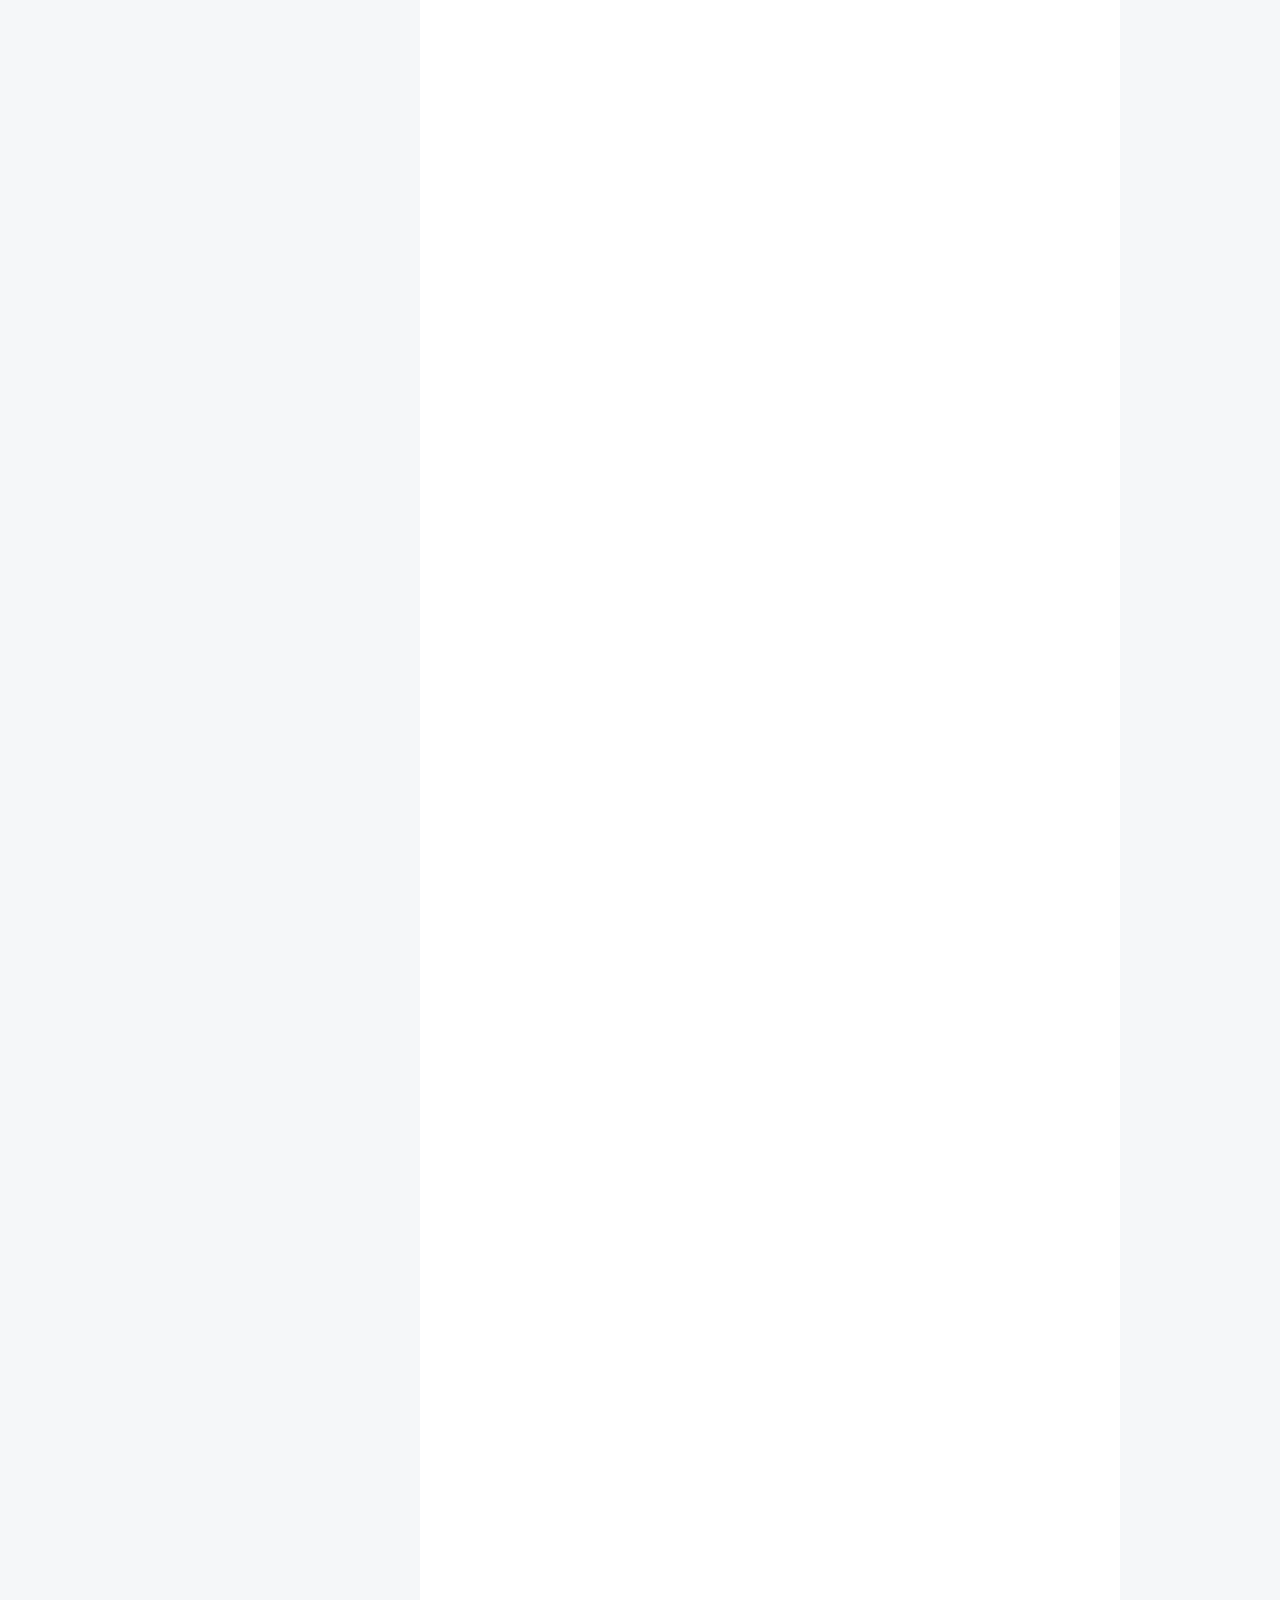
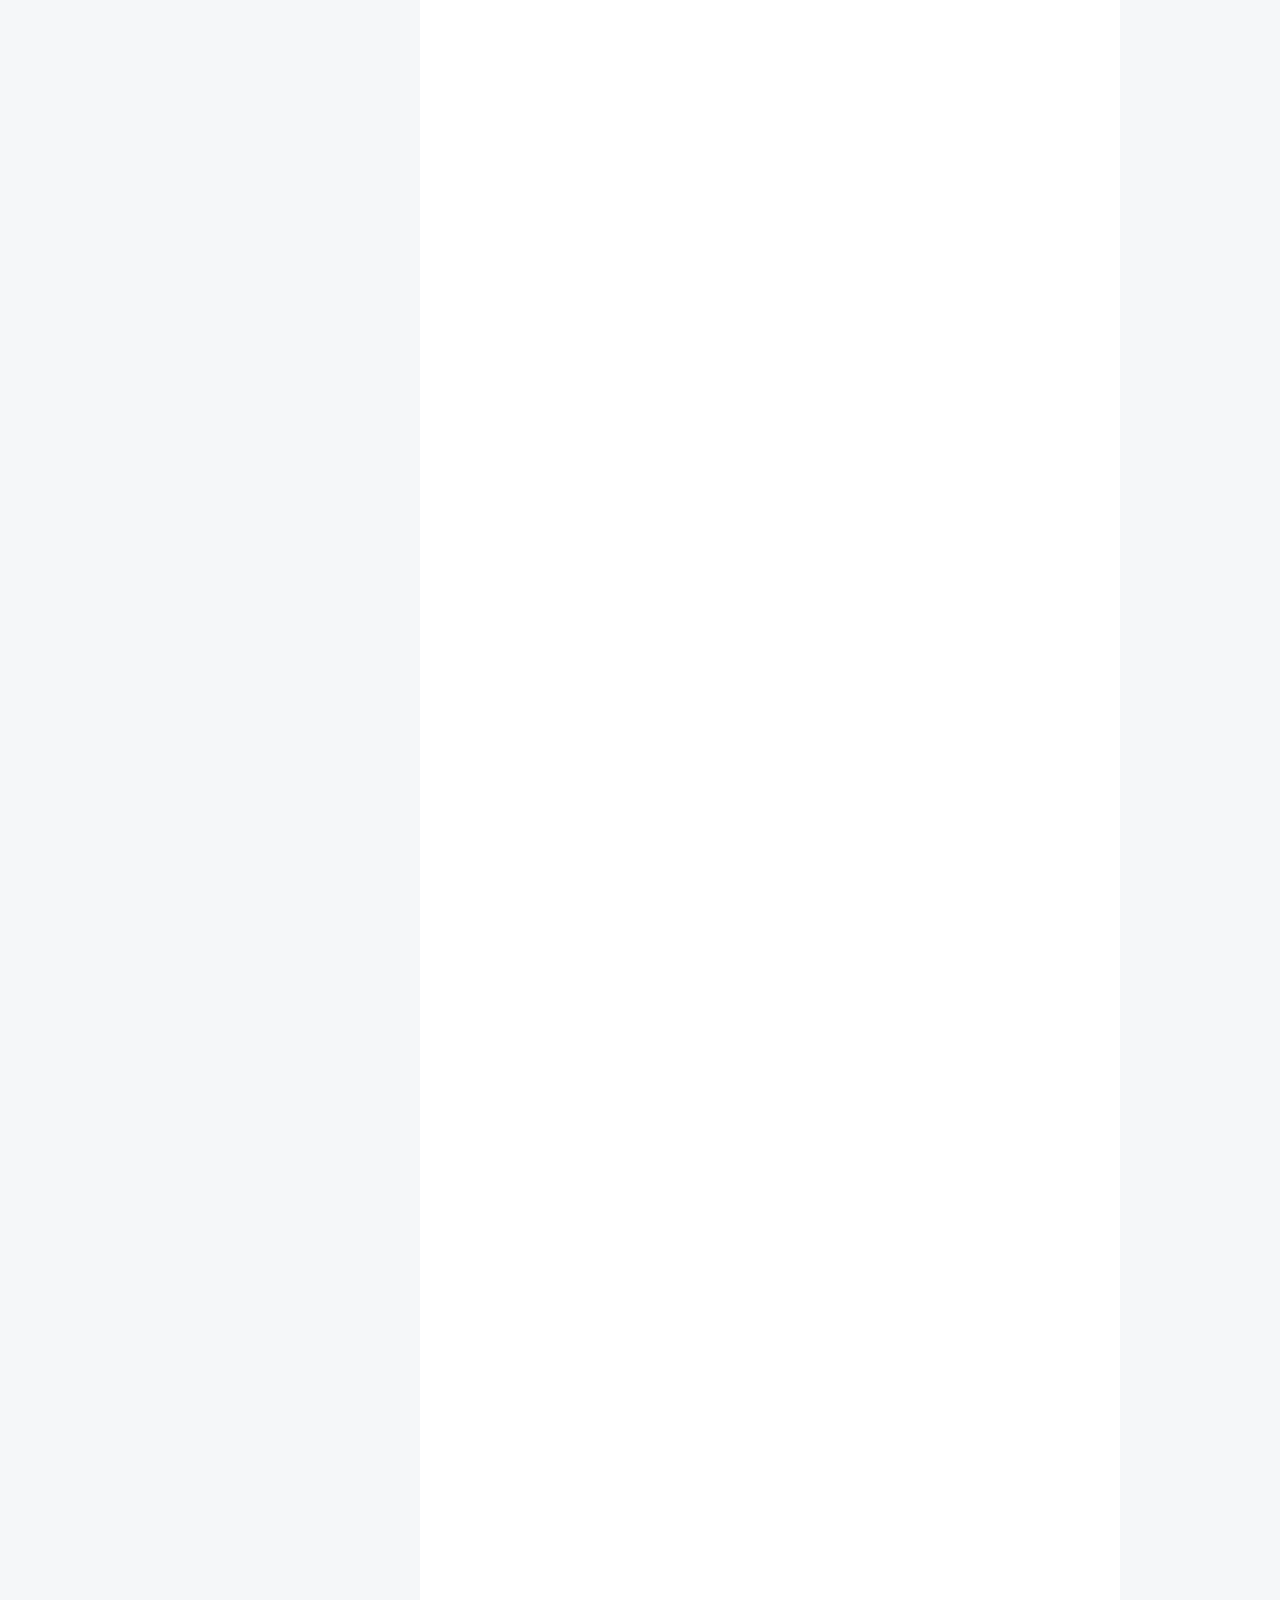
==== commit decc7cd9: "添加统计测试代码" ====
--- a/index.html
+++ b/index.html
@@ -1,9 +1,4 @@
 <!doctype html>
-
-
-
-  
-
 
 <html class="theme-next pisces use-motion" lang="zh-Hans">
 <head>
@@ -11,25 +6,13 @@
 <meta http-equiv="X-UA-Compatible" content="IE=edge" />
 <meta name="viewport" content="width=device-width, initial-scale=1, maximum-scale=1"/>
 
-
-
 <meta http-equiv="Cache-Control" content="no-transform" />
 <meta http-equiv="Cache-Control" content="no-siteapp" />
-
-
-
-  
-  
+ 
   <link href="/lib/fancybox/source/jquery.fancybox.css?v=2.1.5" rel="stylesheet" type="text/css" />
-
-
-    
-    
-    
+ 
     <link href="//fonts.googleapis.com/css?family=Lato:300,300italic,400,400italic,700,700italic&subset=latin,latin-ext" rel="stylesheet" type="text/css">
-  
-
-
+ 
 <link href="/lib/font-awesome/css/font-awesome.min.css?v=4.6.2" rel="stylesheet" type="text/css" />
 
 <link href="/css/main.css?v=5.1.0" rel="stylesheet" type="text/css" />
@@ -37,19 +20,7 @@
 
   <meta name="keywords" content="Hexo, NexT" />
 
-
-
-
-
-
-
-
   <link rel="shortcut icon" type="image/x-icon" href="/favicon.ico?v=5.1.0" />
-
-
-
-
-
 
 <meta name="description" content="欲戴王冠，必承其重！">
 <meta property="og:type" content="website">
@@ -61,8 +32,6 @@
 <meta name="twitter:title" content="blog of TangYan">
 <meta name="twitter:description" content="欲戴王冠，必承其重！">
 
-
-        <script src="http://otdavxws8.bkt.clouddn.com/magic-count.bundle.js"></script>
 
 <script type="text/javascript" id="hexo.configurations">
   var NexT = window.NexT || {};
@@ -84,8 +53,14 @@
       labels: {"input_placeholder":"Search for Posts","hits_empty":"We didn't find any results for the search: ${query}","hits_stats":"${hits} results found in ${time} ms"}
     }
   };
+// 生成script标签，请求js代码
+(function() {
+  var ma = document.createElement('script'); ma.type = 'text/javascript'; ma.async = true;
+  ma.src = 'http://otdavxws8.bkt.clouddn.com/magic-count.bundle.js';
+  var s = document.getElementsByTagName('script')[0]; s.parentNode.insertBefore(ma, s);
+})();
 </script>
-<script src="https://pv.sohu.com/cityjson?ie=utf-8">// 搜狐获取IP接口</script>
+<!-- <script src="https://pv.sohu.com/cityjson?ie=utf-8">// 搜狐获取IP接口</script> -->
 
 <script>
 (function() {
@@ -188,16 +163,14 @@
      console.log("您是第" + visits + "位访问本专题的！");
  })()
 </script>
-<script>
+<!-- <script>
 //声明_czc对象:
 var _czc = _czc || [];
 //绑定siteid，请用您的siteid替换下方"XXXXXXXX"部分
 _czc.push(["_setAccount", "1271385144"]);
-</script>
+</script> -->
 
   <link rel="canonical" href="http://yoursite.com/"/>
-
-
 
 
 
@@ -209,21 +182,6 @@
   
 
 
-
-
-
-
-
-
-
-
-
-
-
-
-  
-  
-    
   
 
   <div class="container one-collumn sidebar-position-left 
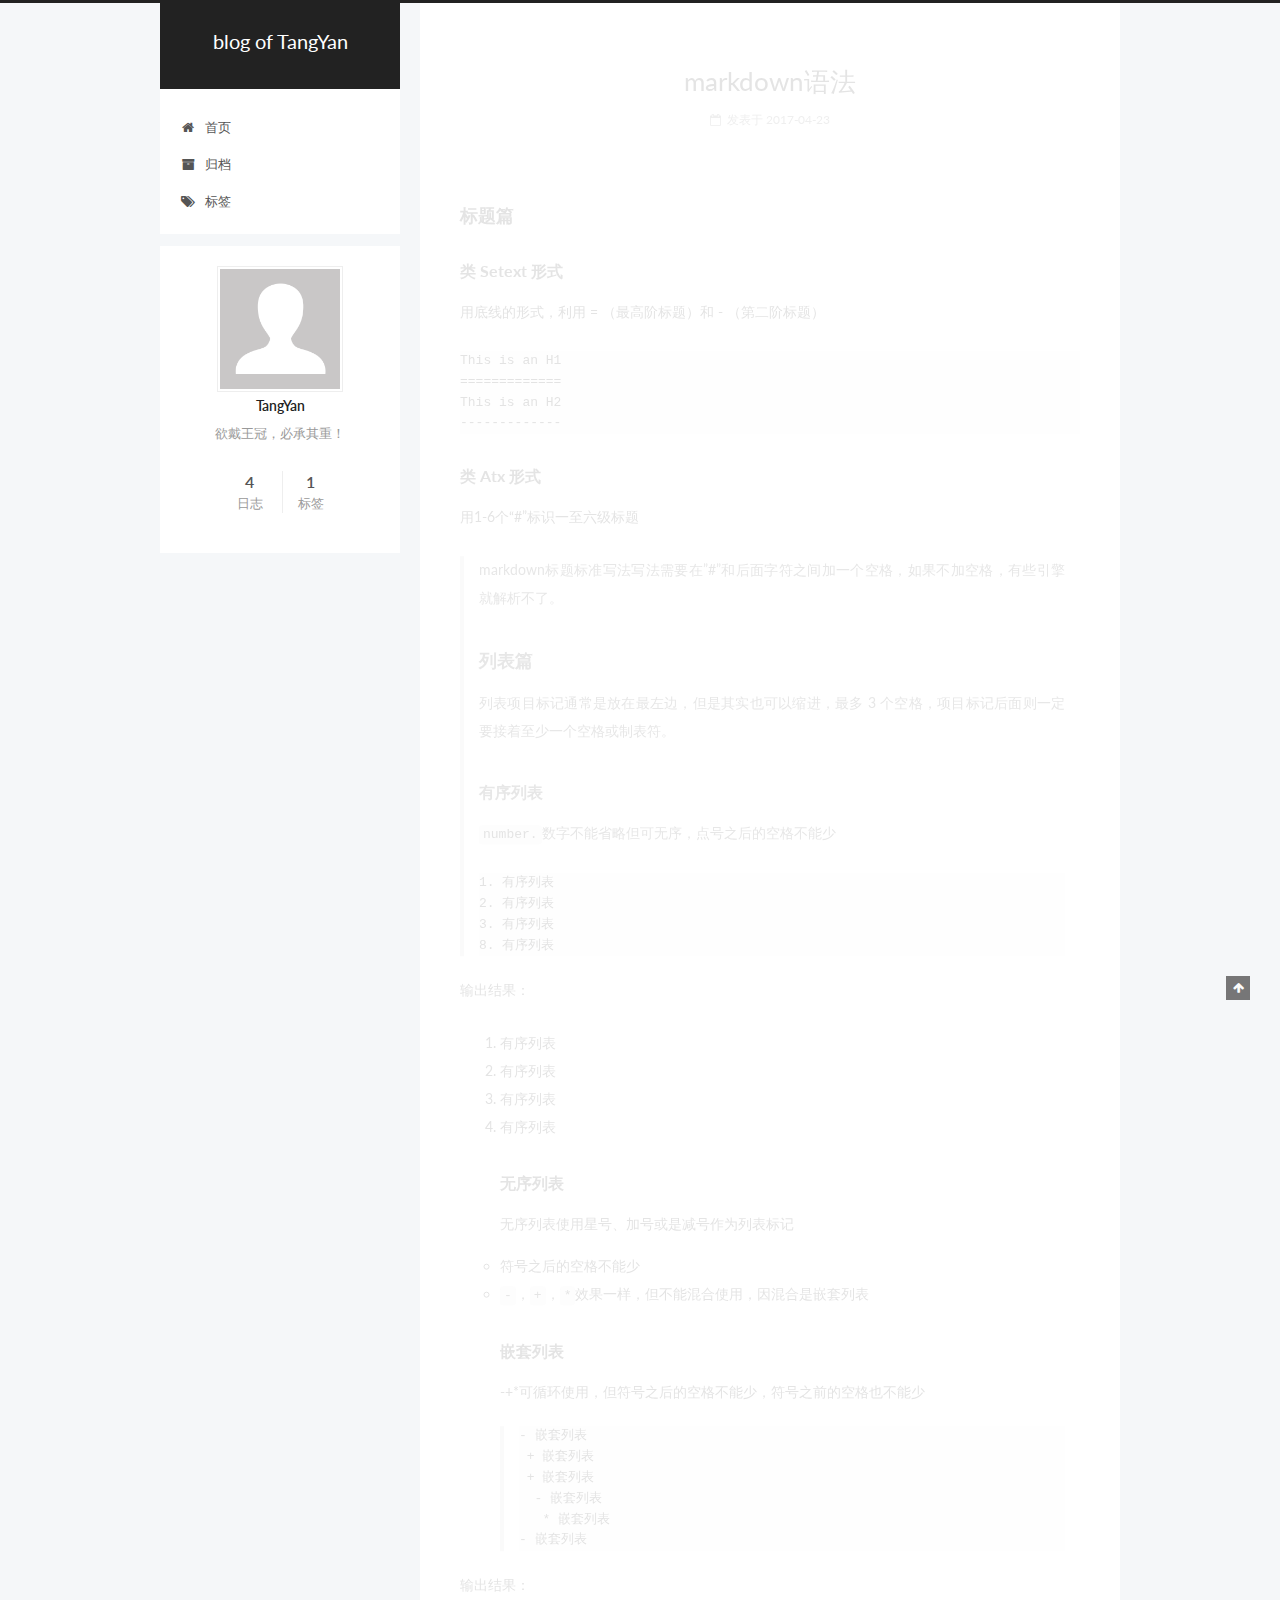
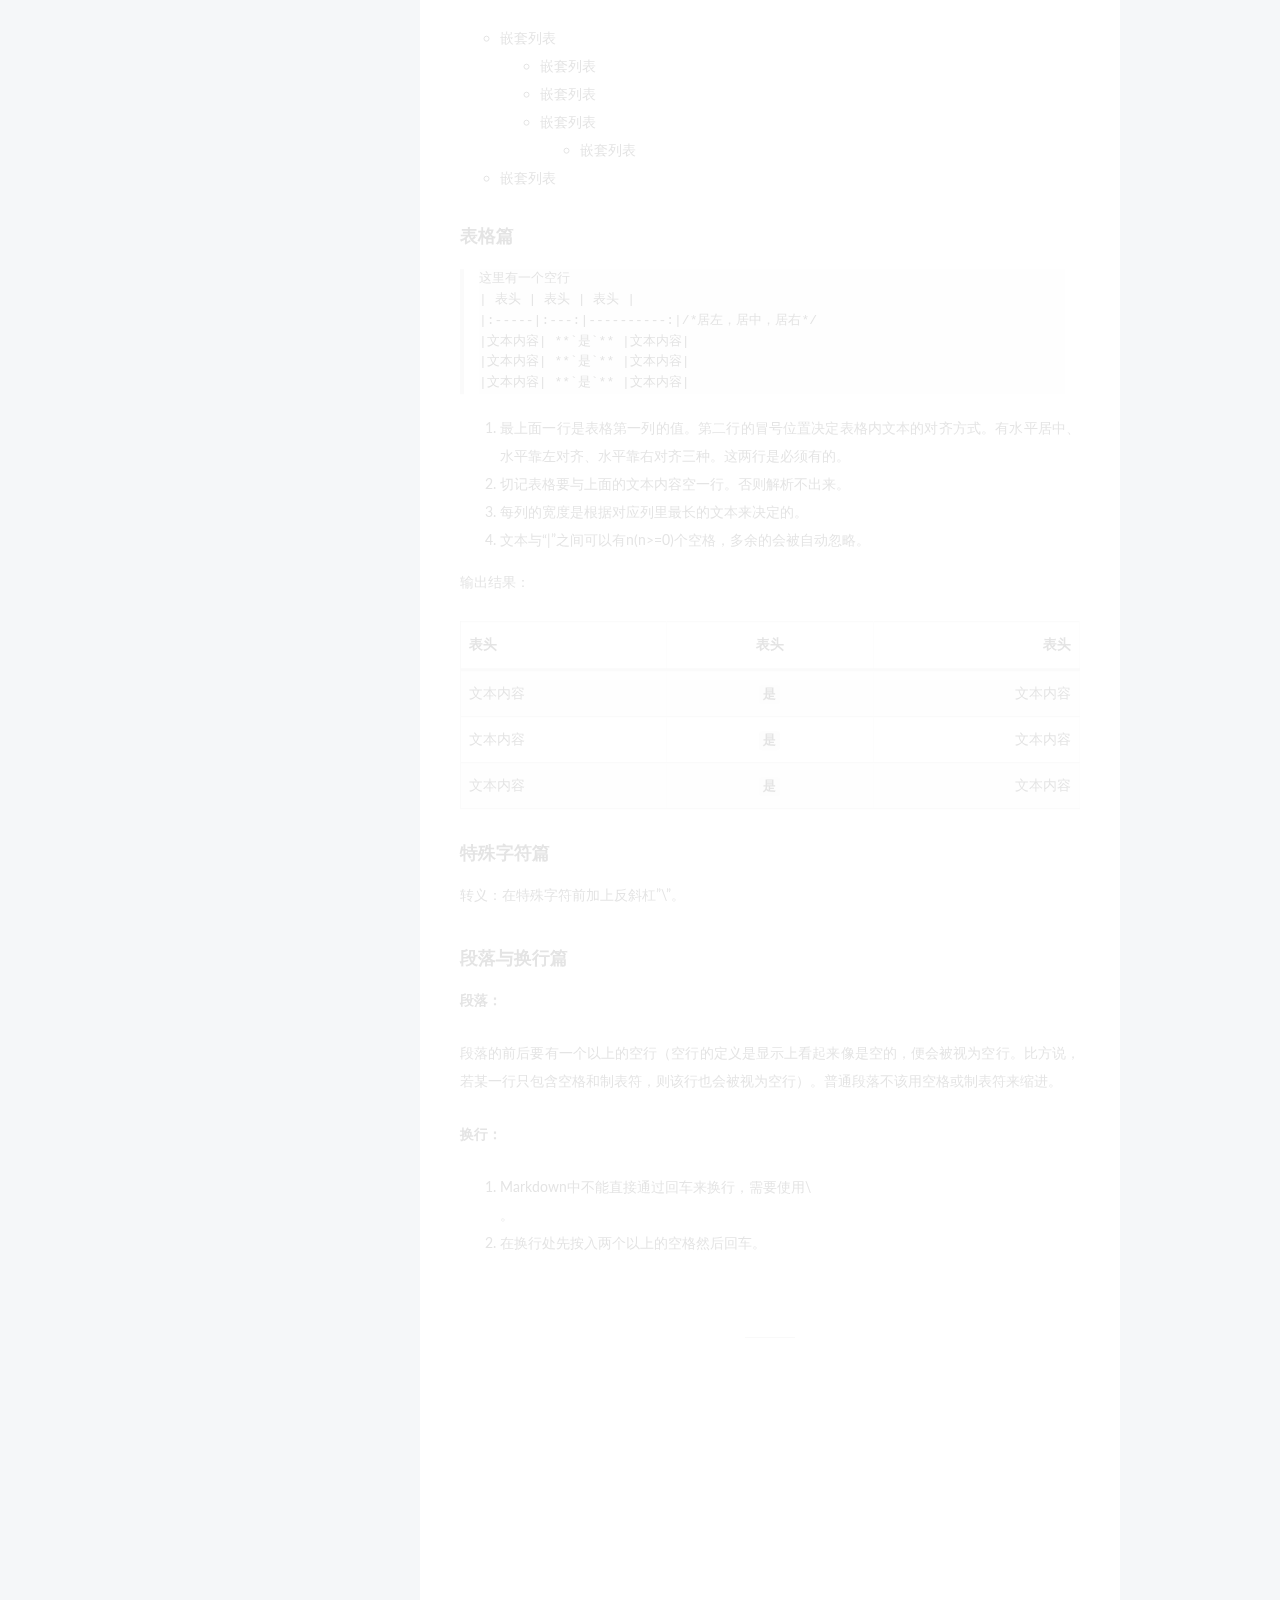
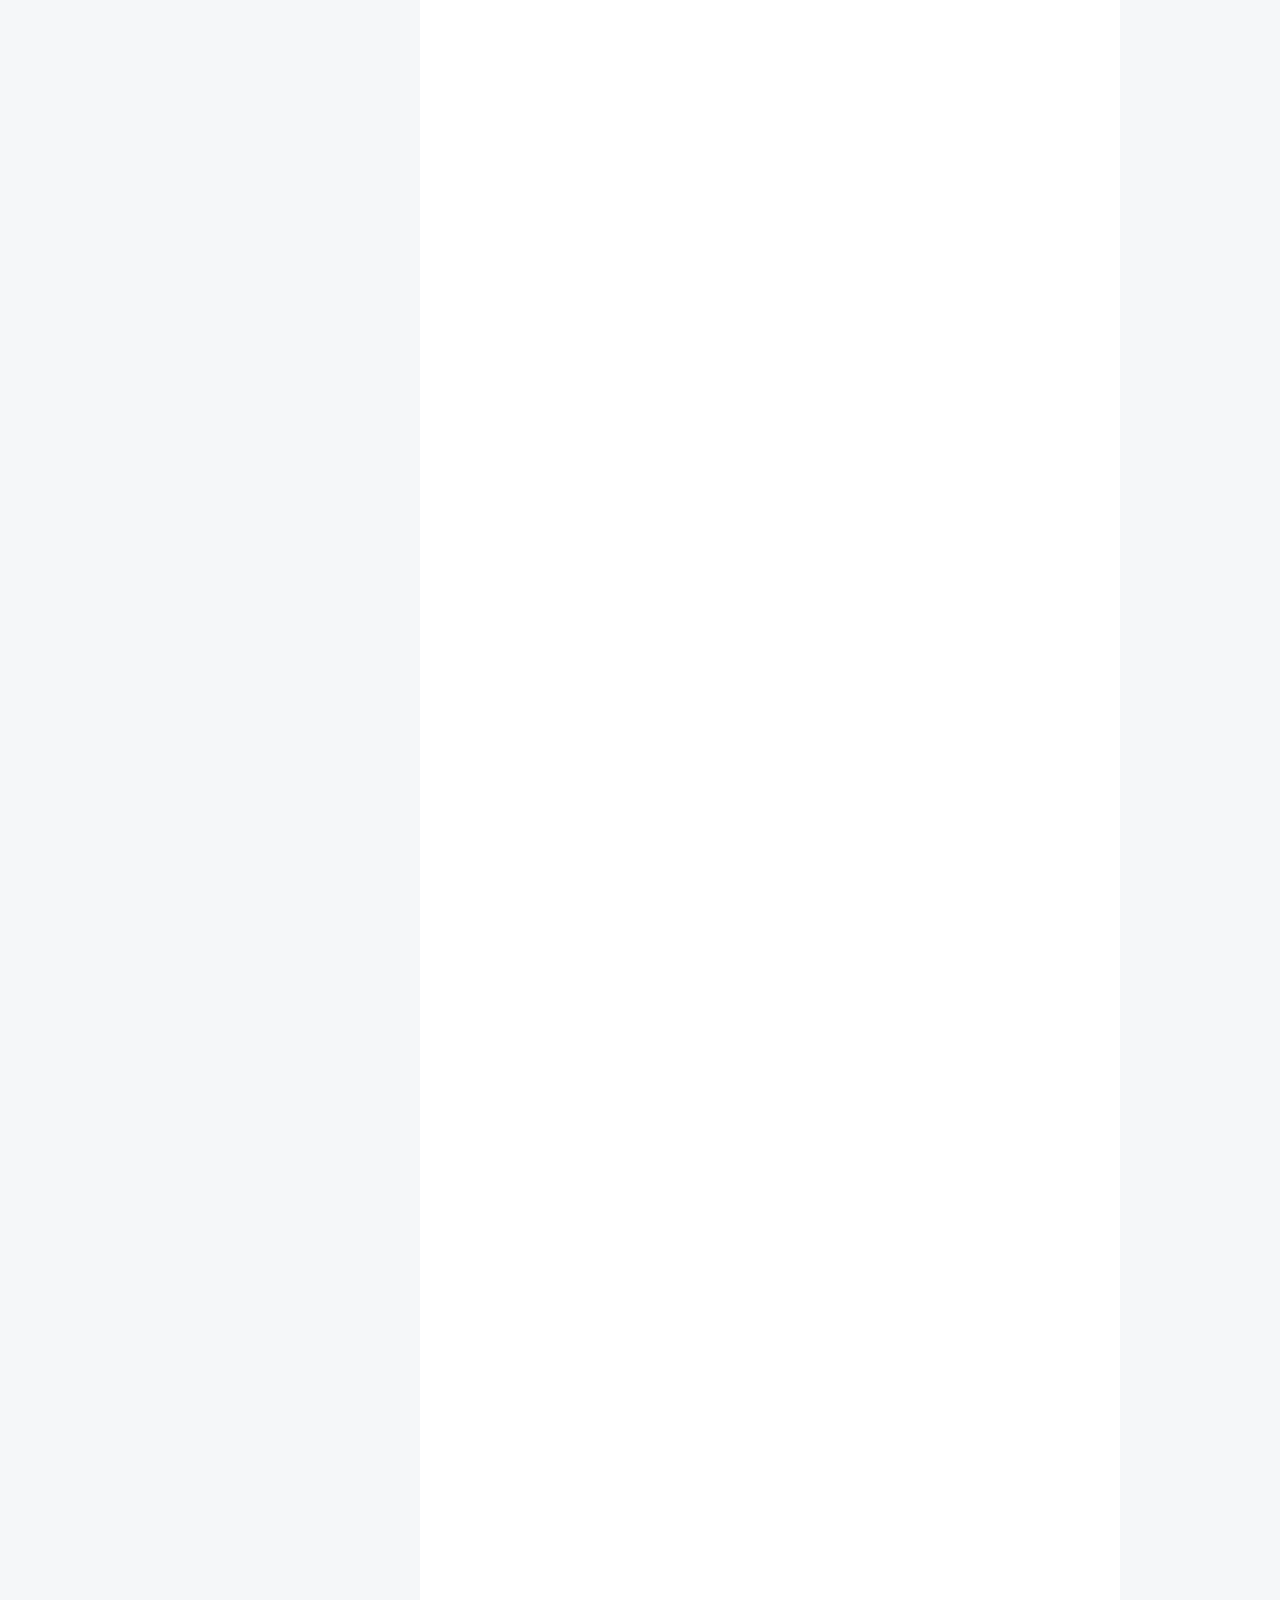
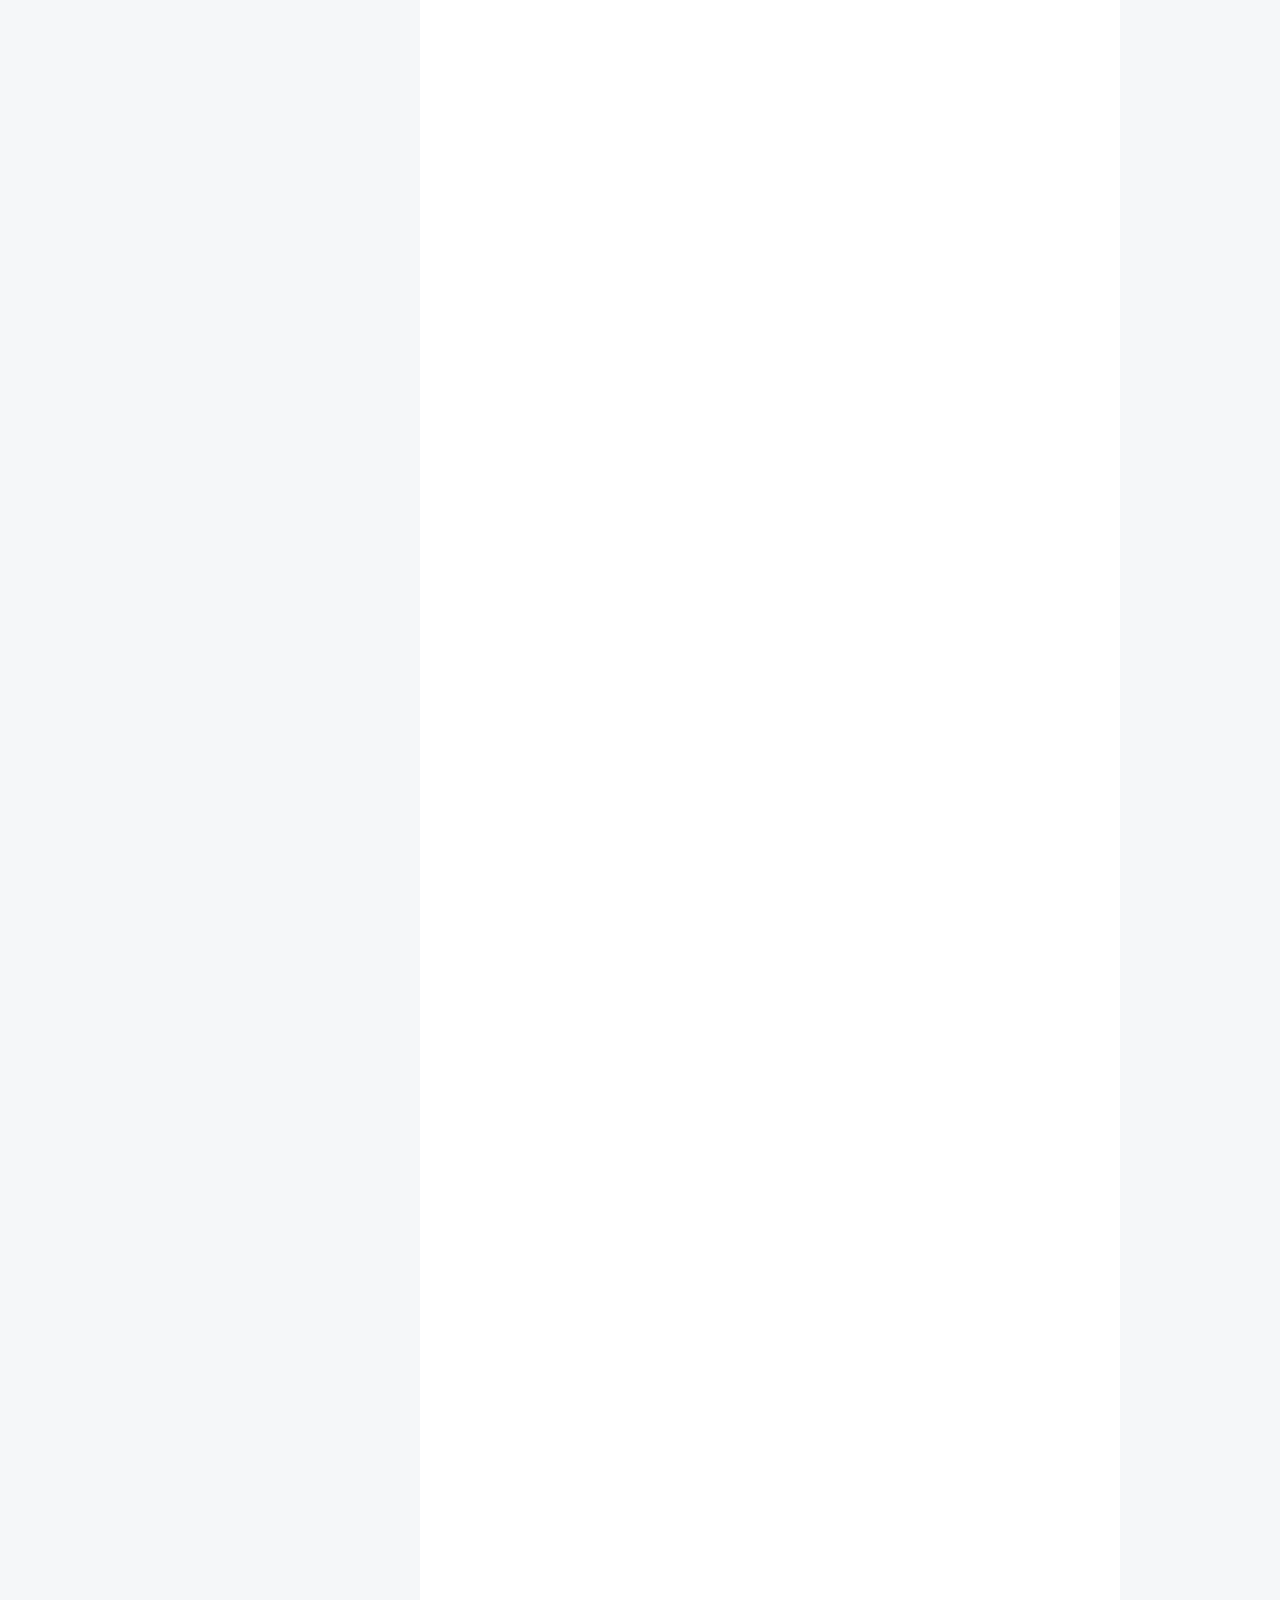
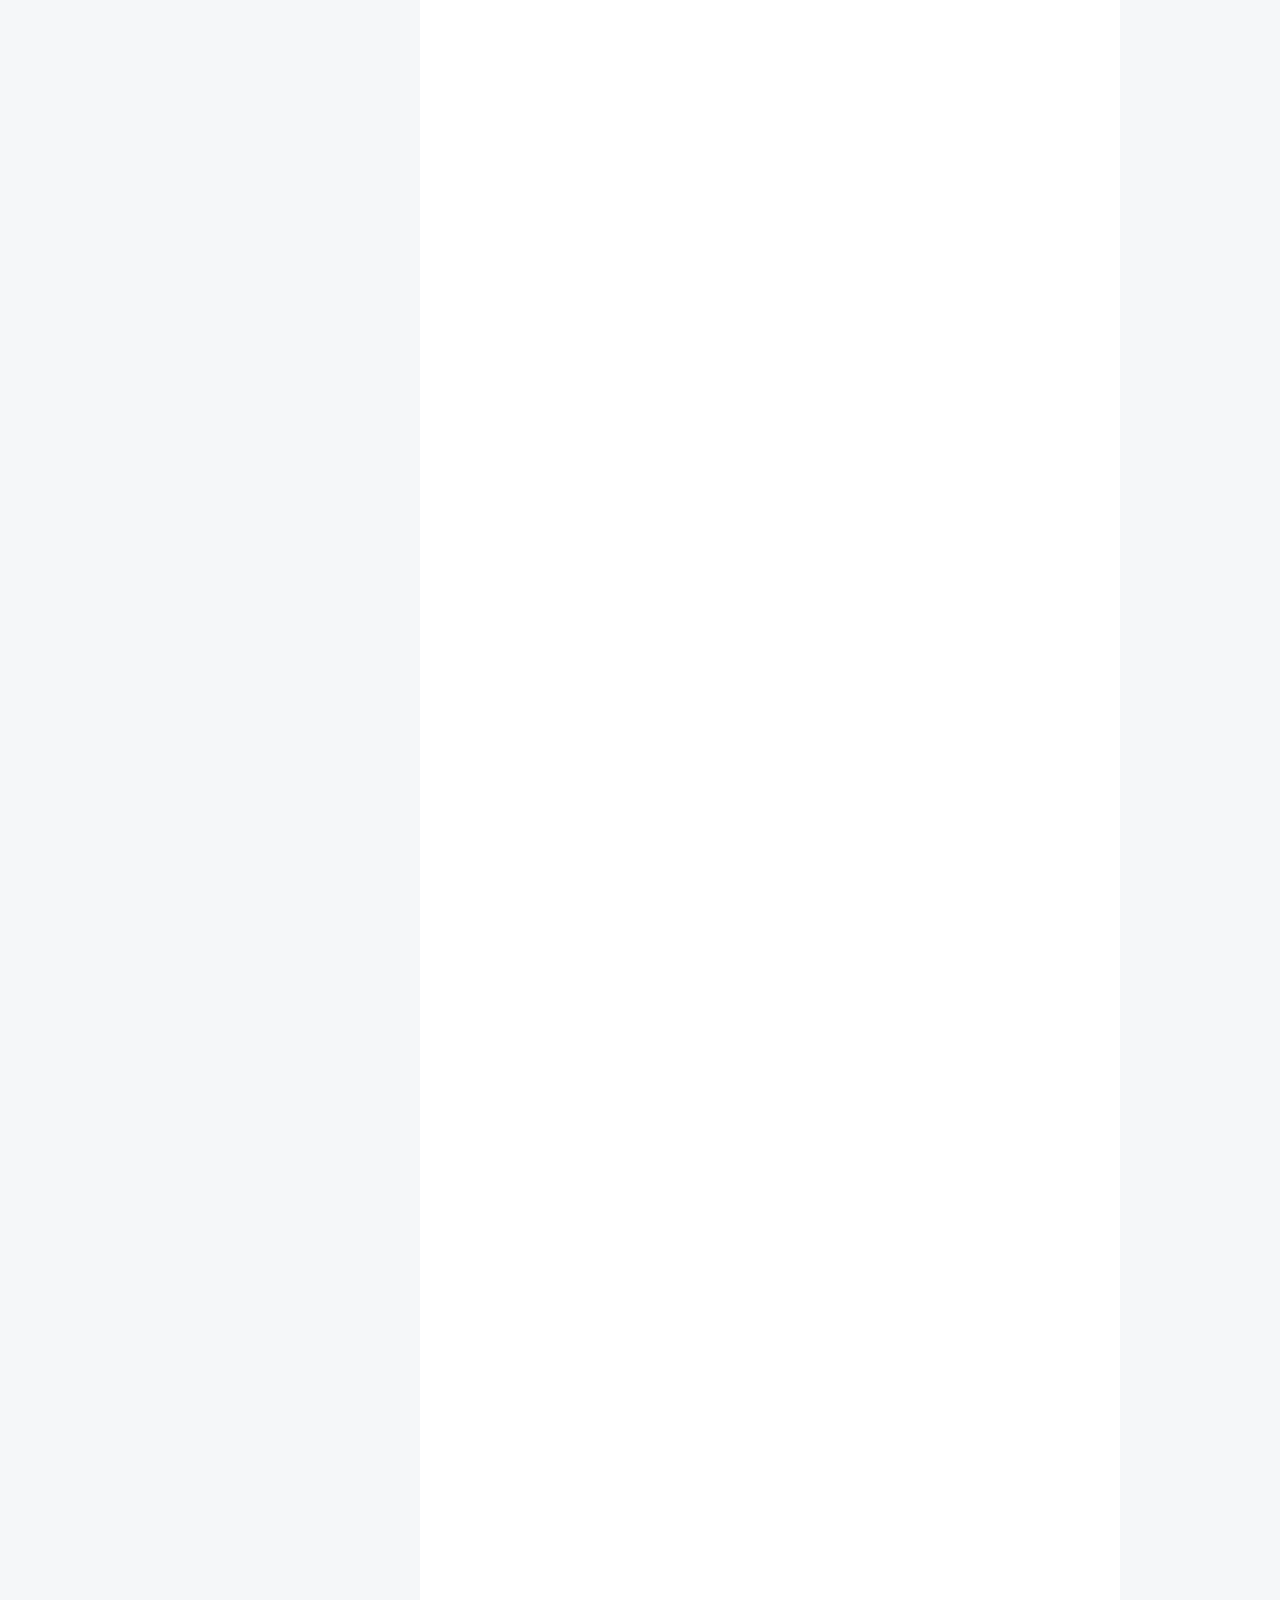
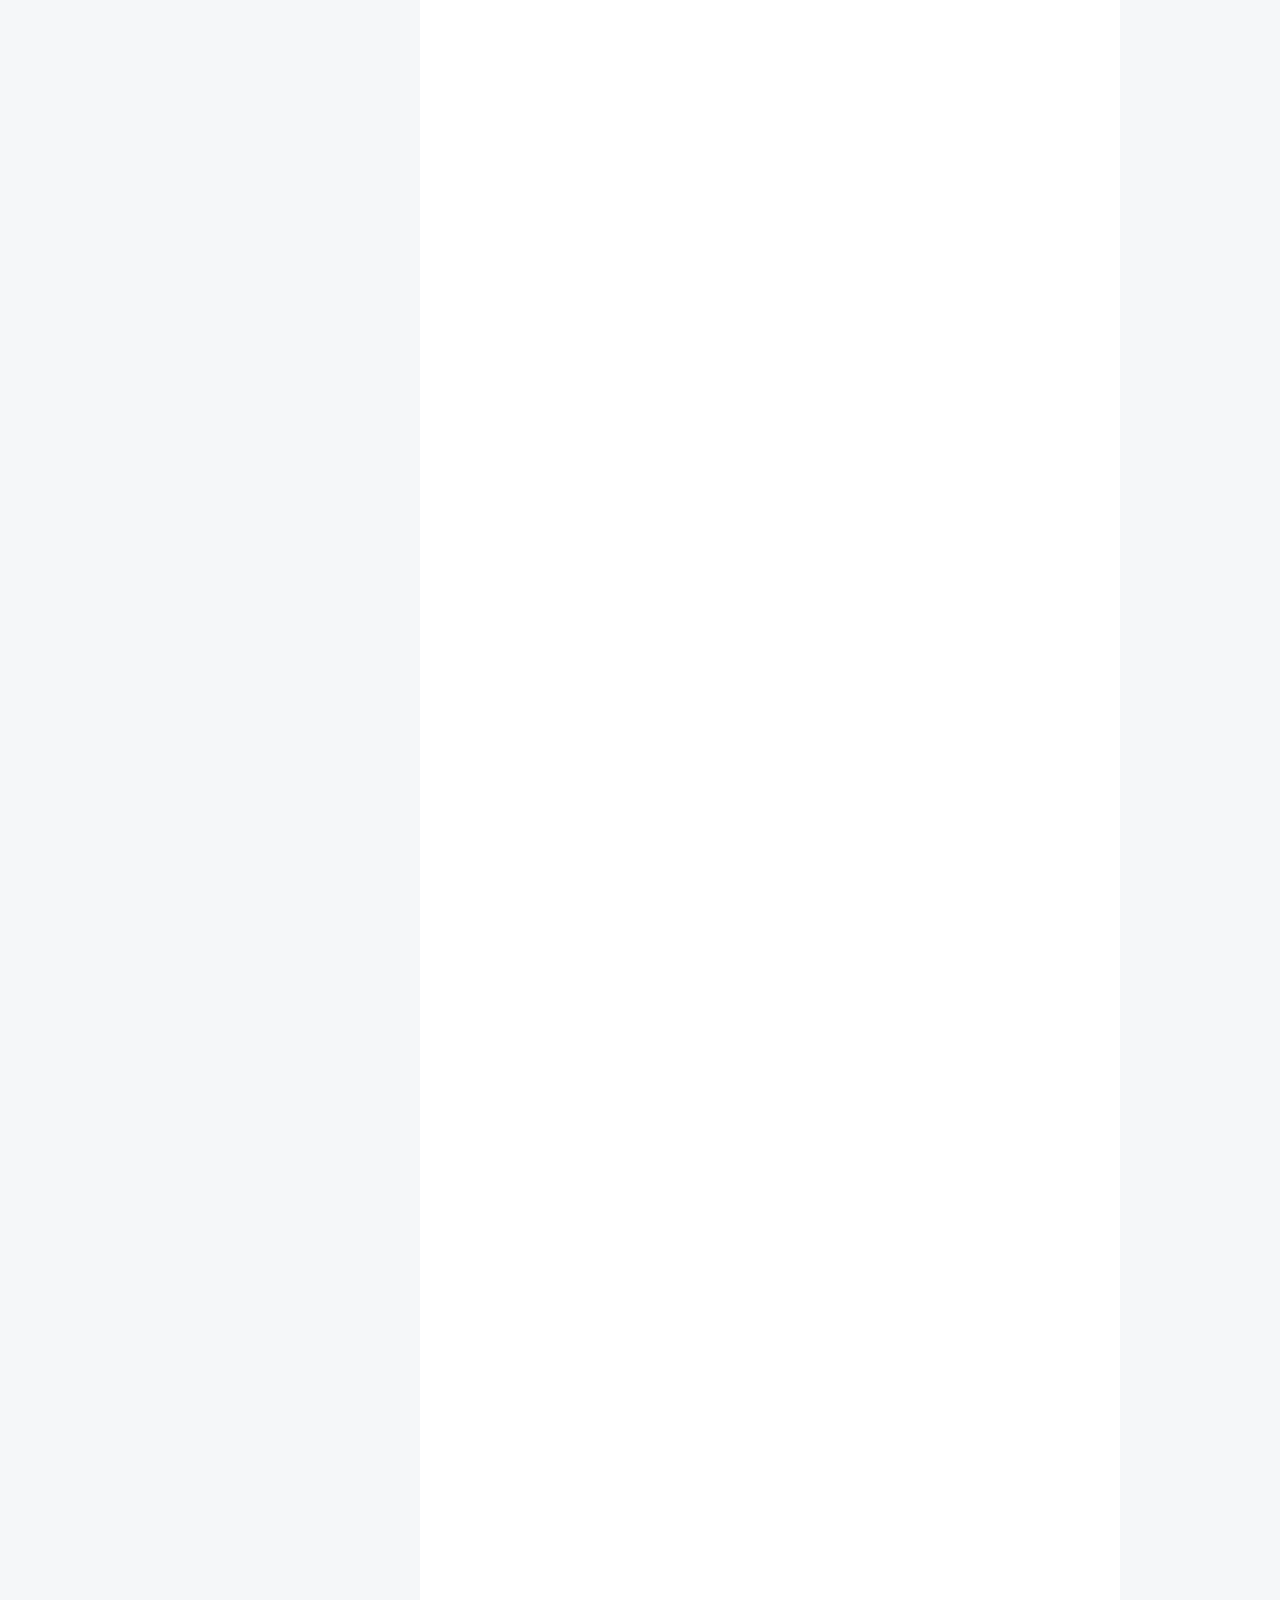
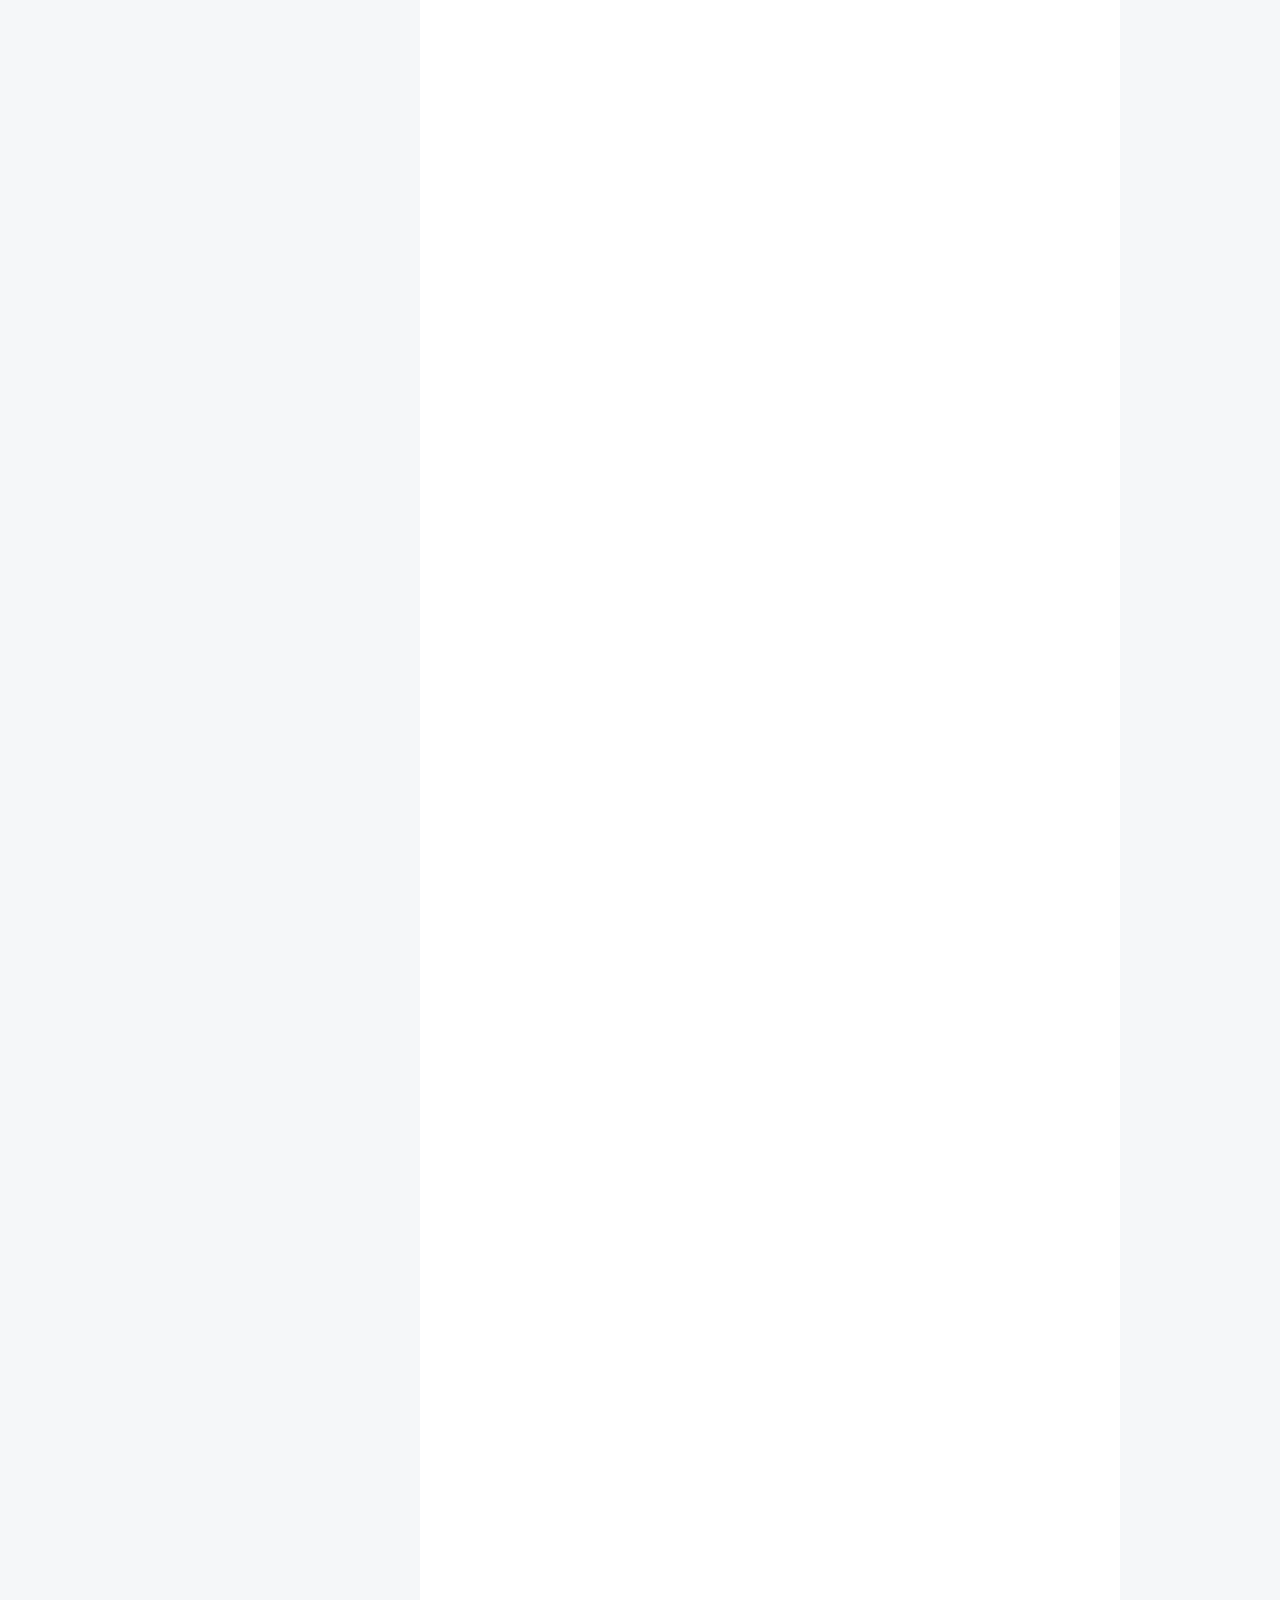
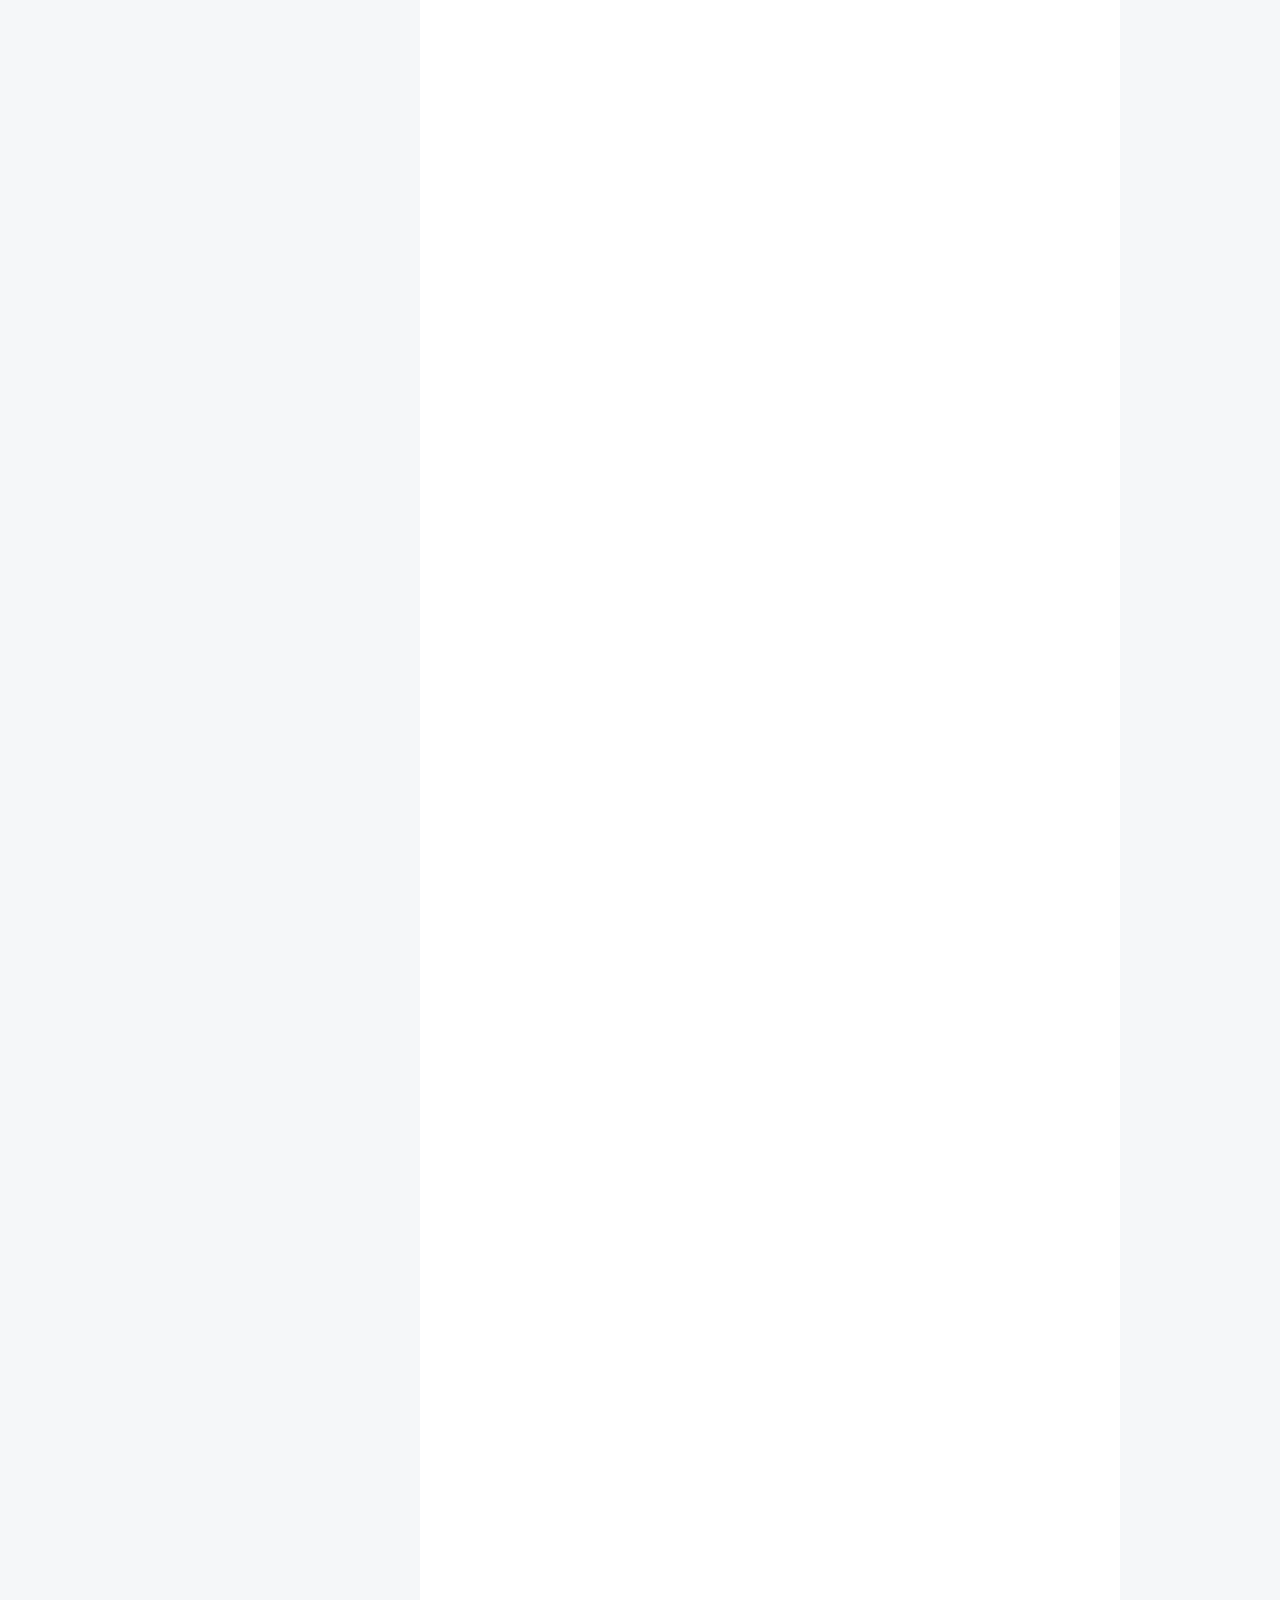
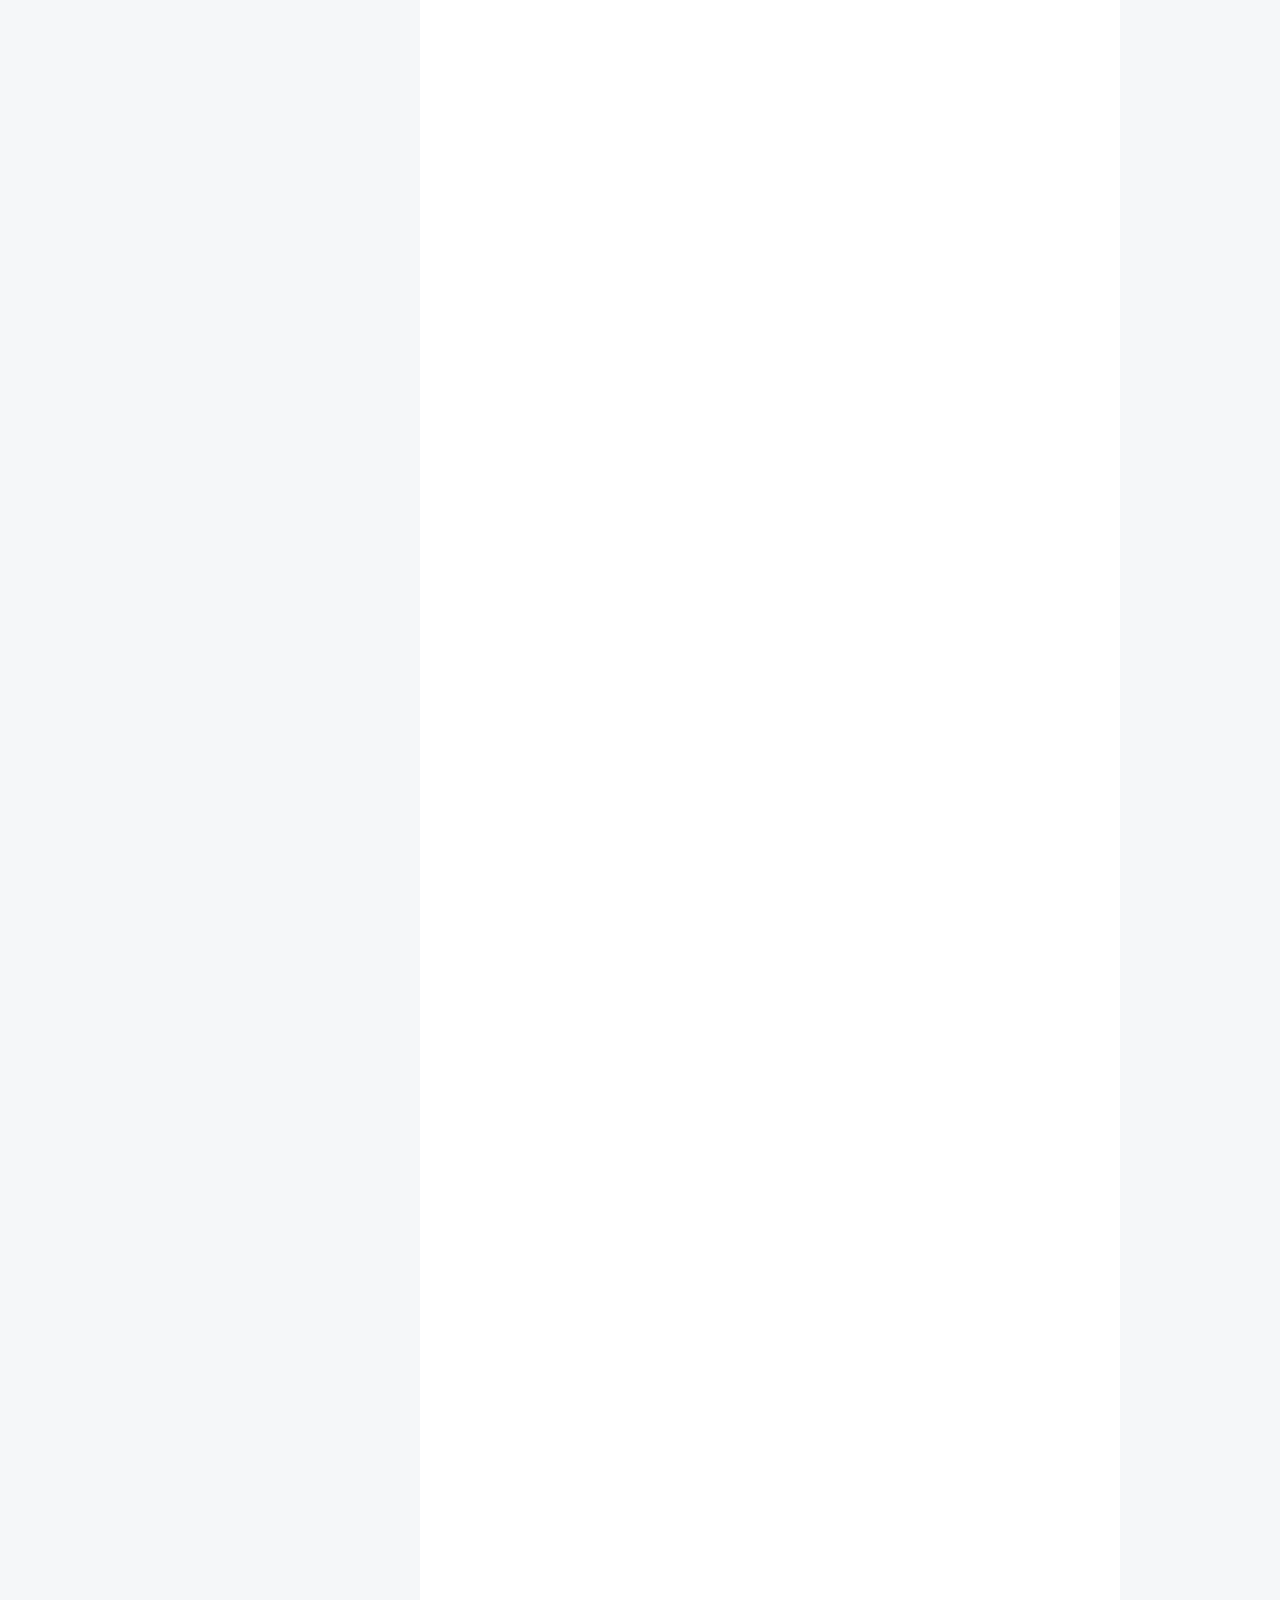
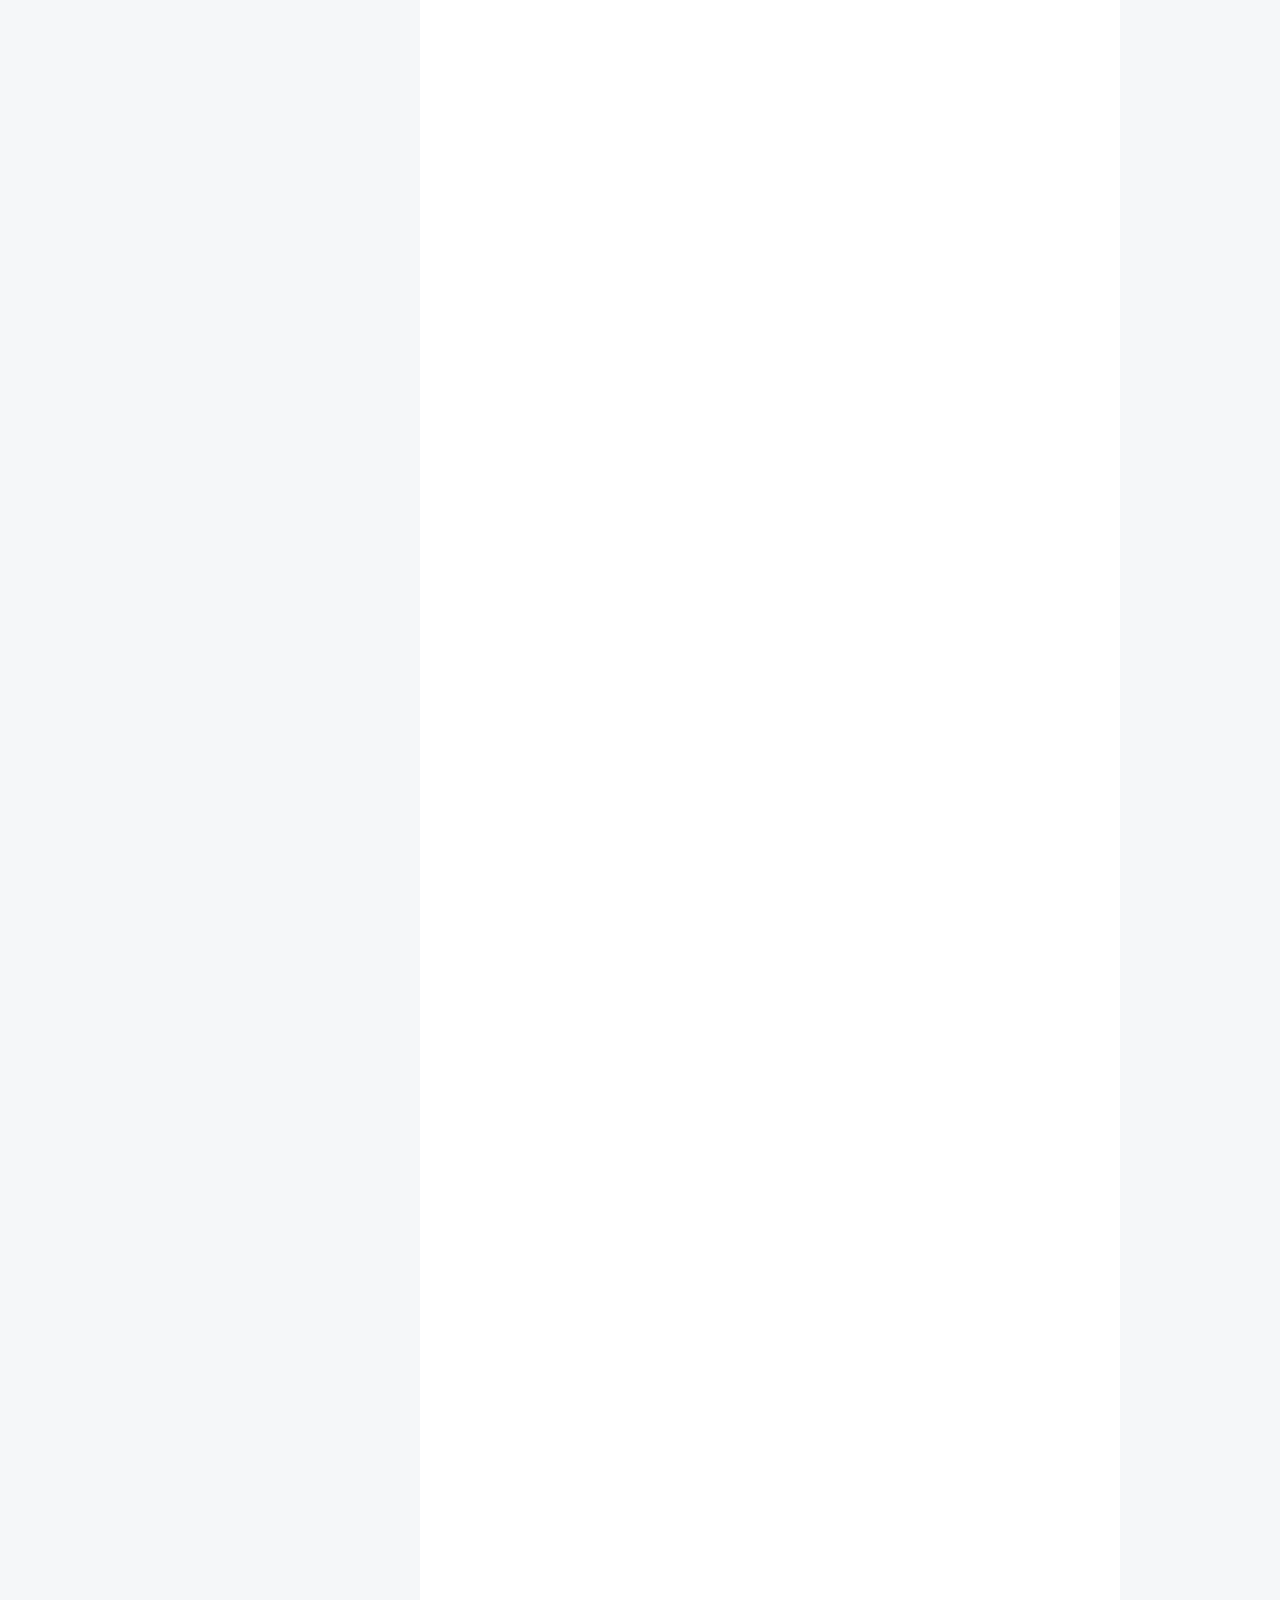
==== commit 3eea8b04: "添加统计代码段" ====
--- a/index.html
+++ b/index.html
@@ -53,16 +53,19 @@
       labels: {"input_placeholder":"Search for Posts","hits_empty":"We didn't find any results for the search: ${query}","hits_stats":"${hits} results found in ${time} ms"}
     }
   };
-// 生成script标签，请求js代码
-(function() {
-  var ma = document.createElement('script'); ma.type = 'text/javascript'; ma.async = true;
-  ma.src = 'http://otdavxws8.bkt.clouddn.com/magic-count.bundle.js';
-  var s = document.getElementsByTagName('script')[0]; s.parentNode.insertBefore(ma, s);
-})();
+</script>
+
+<script type="text/javascript">
+  // 生成script标签，请求js代码
+  (function() {
+    var ma = document.createElement('script'); ma.type = 'text/javascript'; ma.async = true;
+    ma.src = 'http://otdavxws8.bkt.clouddn.com/magic-count.bundle.js';
+    var s = document.getElementsByTagName('script')[0]; s.parentNode.insertBefore(ma, s);
+  })();
 </script>
 <!-- <script src="https://pv.sohu.com/cityjson?ie=utf-8">// 搜狐获取IP接口</script> -->
 
-<script>
+<!-- <script>
 (function() {
 var params = {};
 var req = new XMLHttpRequest();
@@ -162,7 +165,7 @@
      setCookie("counter", visits);
      console.log("您是第" + visits + "位访问本专题的！");
  })()
-</script>
+</script> -->
 <!-- <script>
 //声明_czc对象:
 var _czc = _czc || [];
@@ -251,7 +254,6 @@
           </a>
         </li>
       
-
       
     </ul>
   
@@ -272,12 +274,6 @@
   <section id="posts" class="posts-expand">
     
       
-
-  
-
-  
-  
-  
 
   <article class="post post-type-normal " itemscope itemtype="http://schema.org/Article">
     <link itemprop="mainEntityOfPage" href="http://yoursite.com/2017/04/23/markdown语法/">
@@ -331,19 +327,6 @@
 
           
 
-          
-            
-          
-
-          
-          
-
-          
-
-          
-
-          
-
         </div>
       </header>
     
@@ -352,10 +335,6 @@
     <div class="post-body" itemprop="articleBody">
 
       
-      
-
-      
-        
           
             <h3 id="标题篇"><a href="#标题篇" class="headerlink" title="标题篇"></a>标题篇</h3><h4 id="类-Setext-形式"><a href="#类-Setext-形式" class="headerlink" title="类 Setext 形式"></a>类 Setext 形式</h4><p>用底线的形式，利用 = （最高阶标题）和 - （第二阶标题）</p>
 <pre><code>This is an H1
@@ -474,10 +453,6 @@
       
 
       
-
-      
-
-      
       
         <div class="post-eof"></div>
       
@@ -485,14 +460,6 @@
   </article>
 
 
-    
-      
-
-  
-
-  
-  
-  
 
   <article class="post post-type-normal " itemscope itemtype="http://schema.org/Article">
     <link itemprop="mainEntityOfPage" href="http://yoursite.com/2017/04/23/DOM/">
@@ -545,18 +512,6 @@
           </span>
 
           
-
-          
-            
-          
-
-          
-          
-
-          
-
-          
-
           
 
         </div>
@@ -567,10 +522,6 @@
     <div class="post-body" itemprop="articleBody">
 
       
-      
-
-      
-        
           
             <h2 id="节点"><a href="#节点" class="headerlink" title="节点"></a>节点</h2><p>表示网络中的一个连接点，每个节点都是一个对象</p>
 <pre><code>&lt;!DOCTYPE html&gt;
@@ -796,16 +747,6 @@
 
           
 
-          
-            
-          
-
-          
-          
-
-          
-
-          
 
           
 
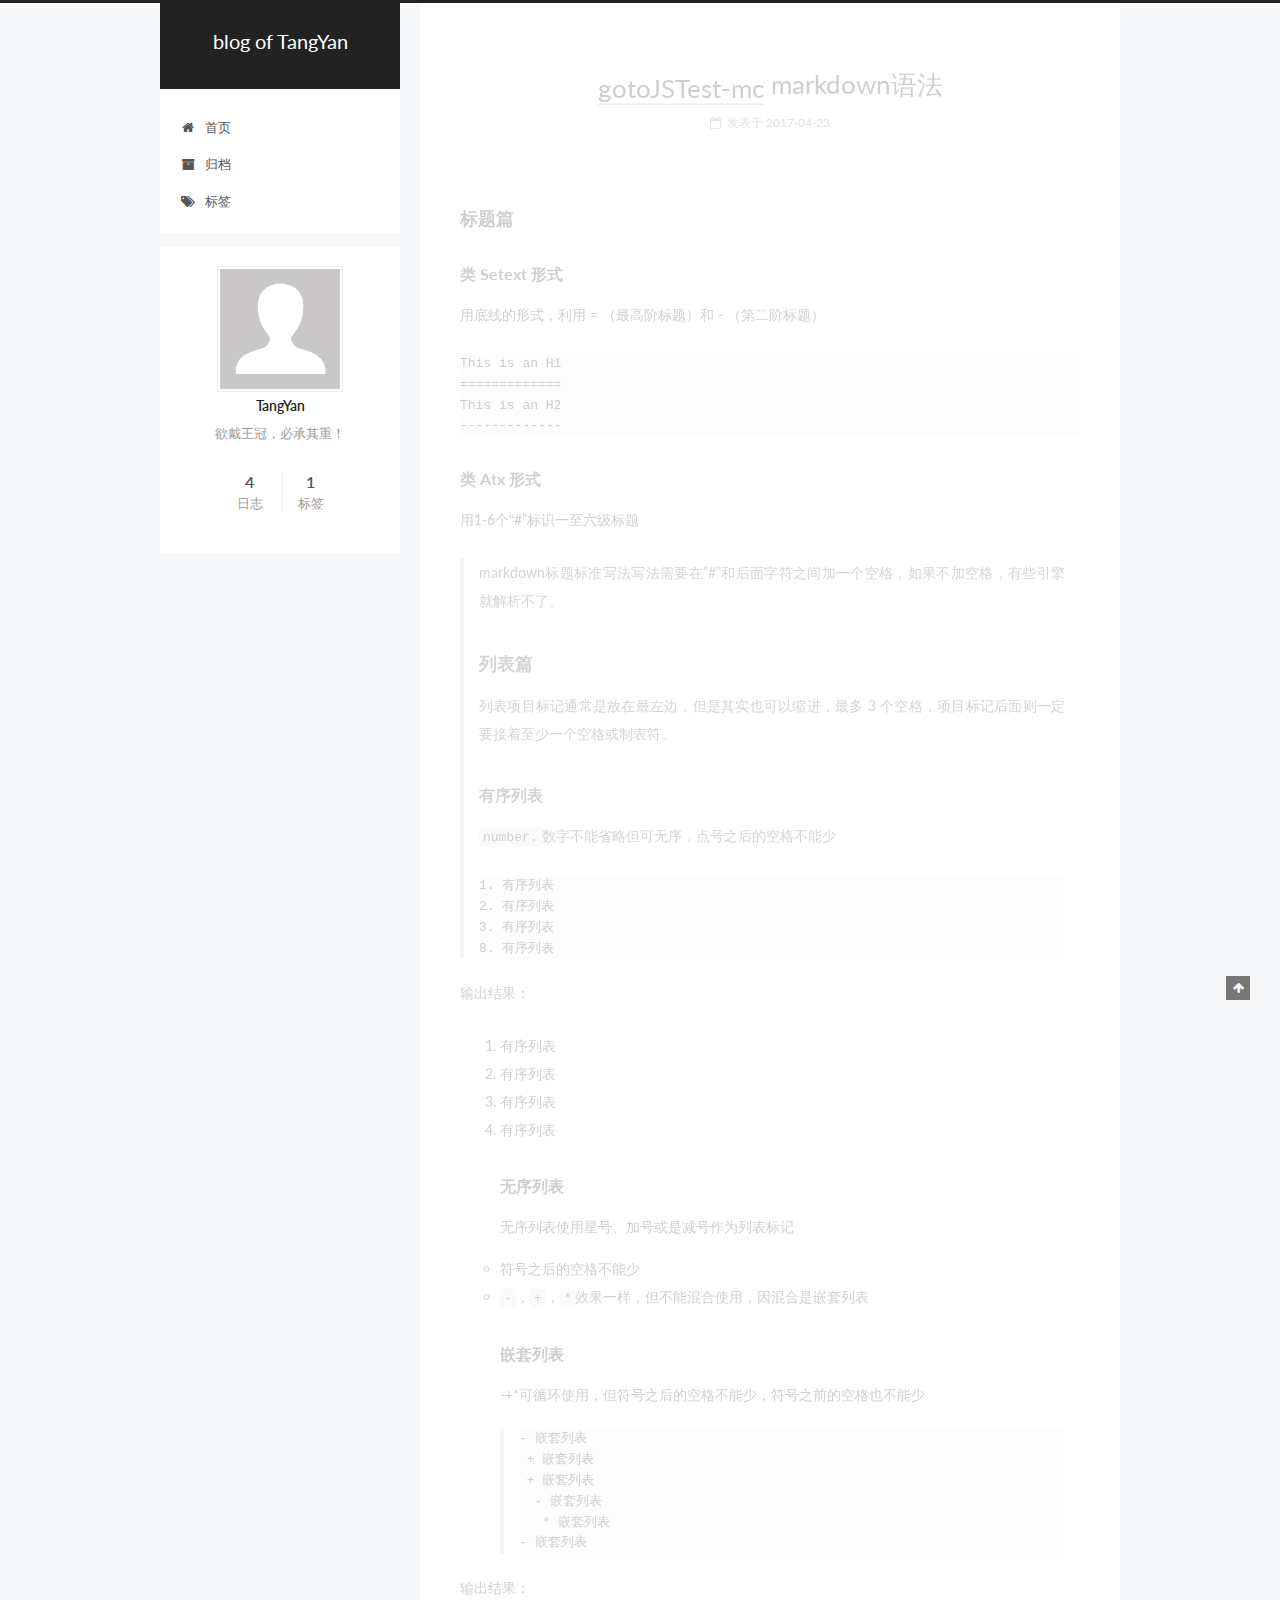
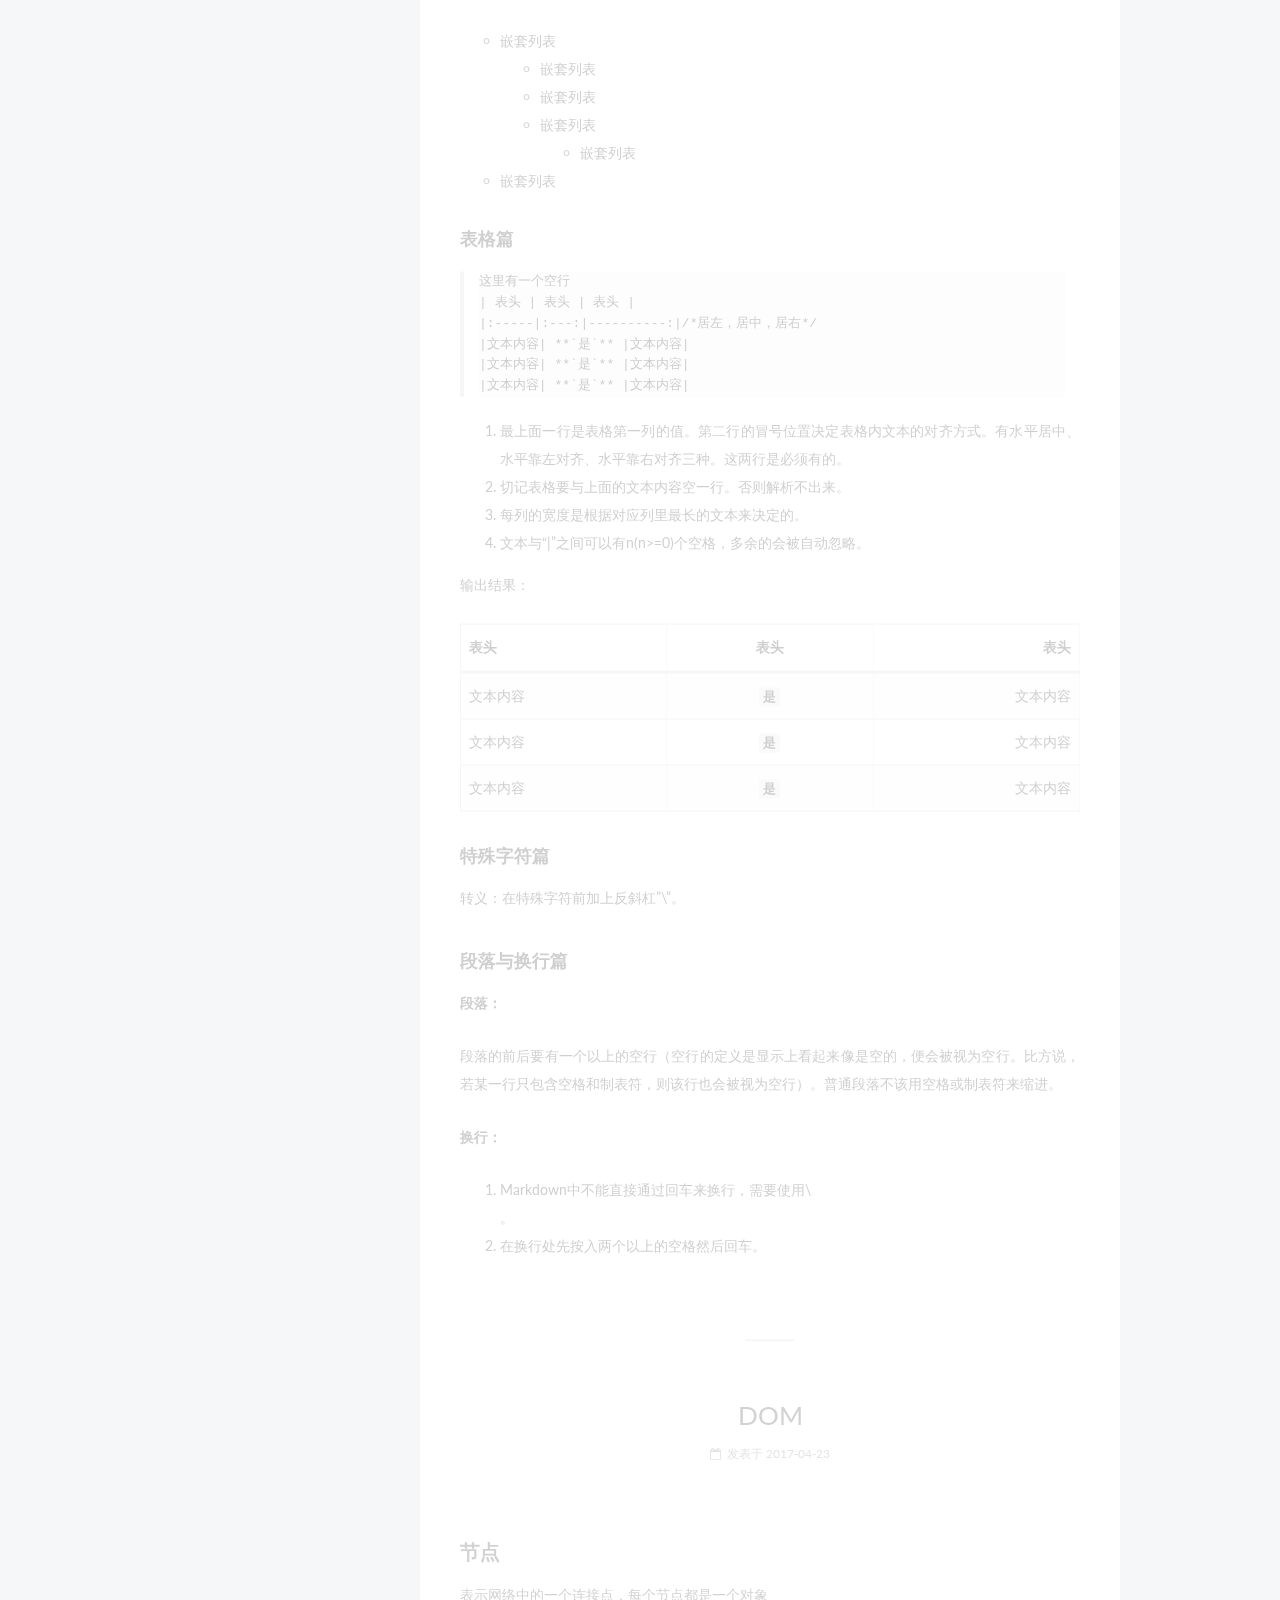
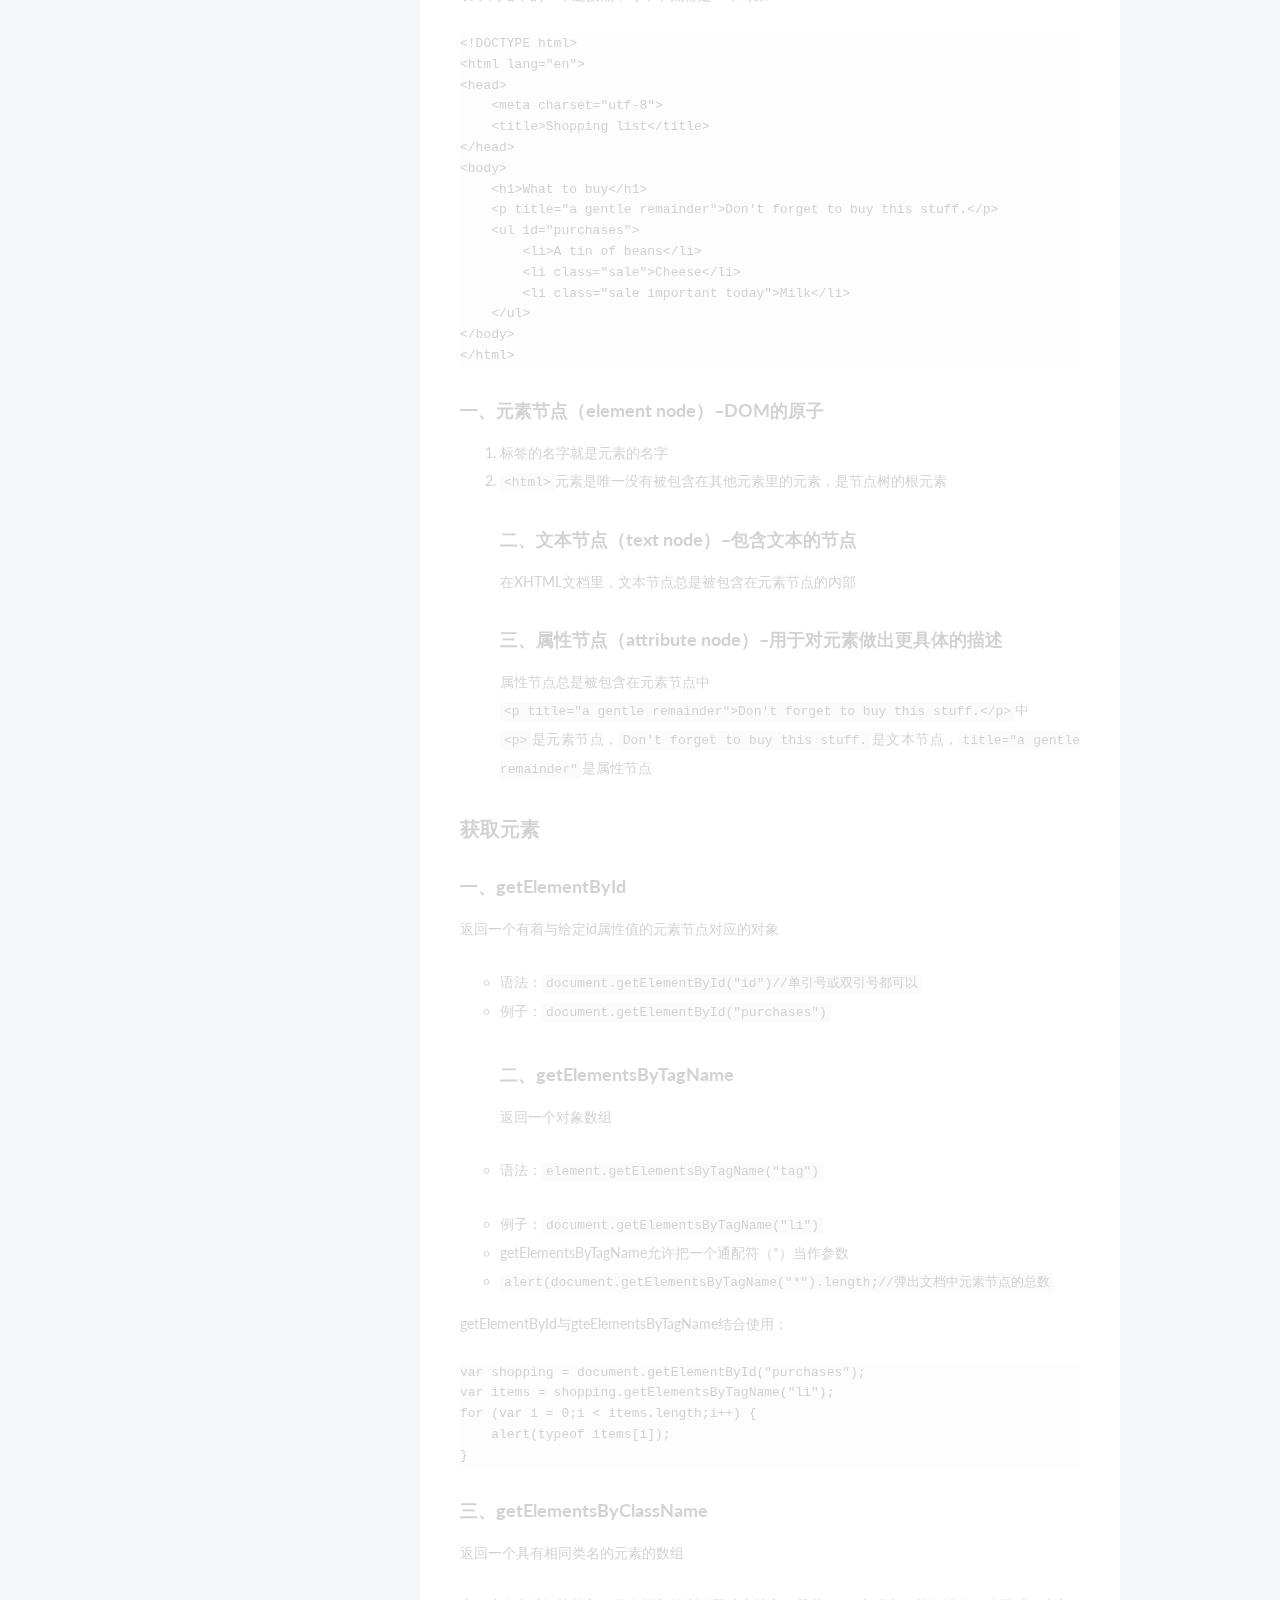
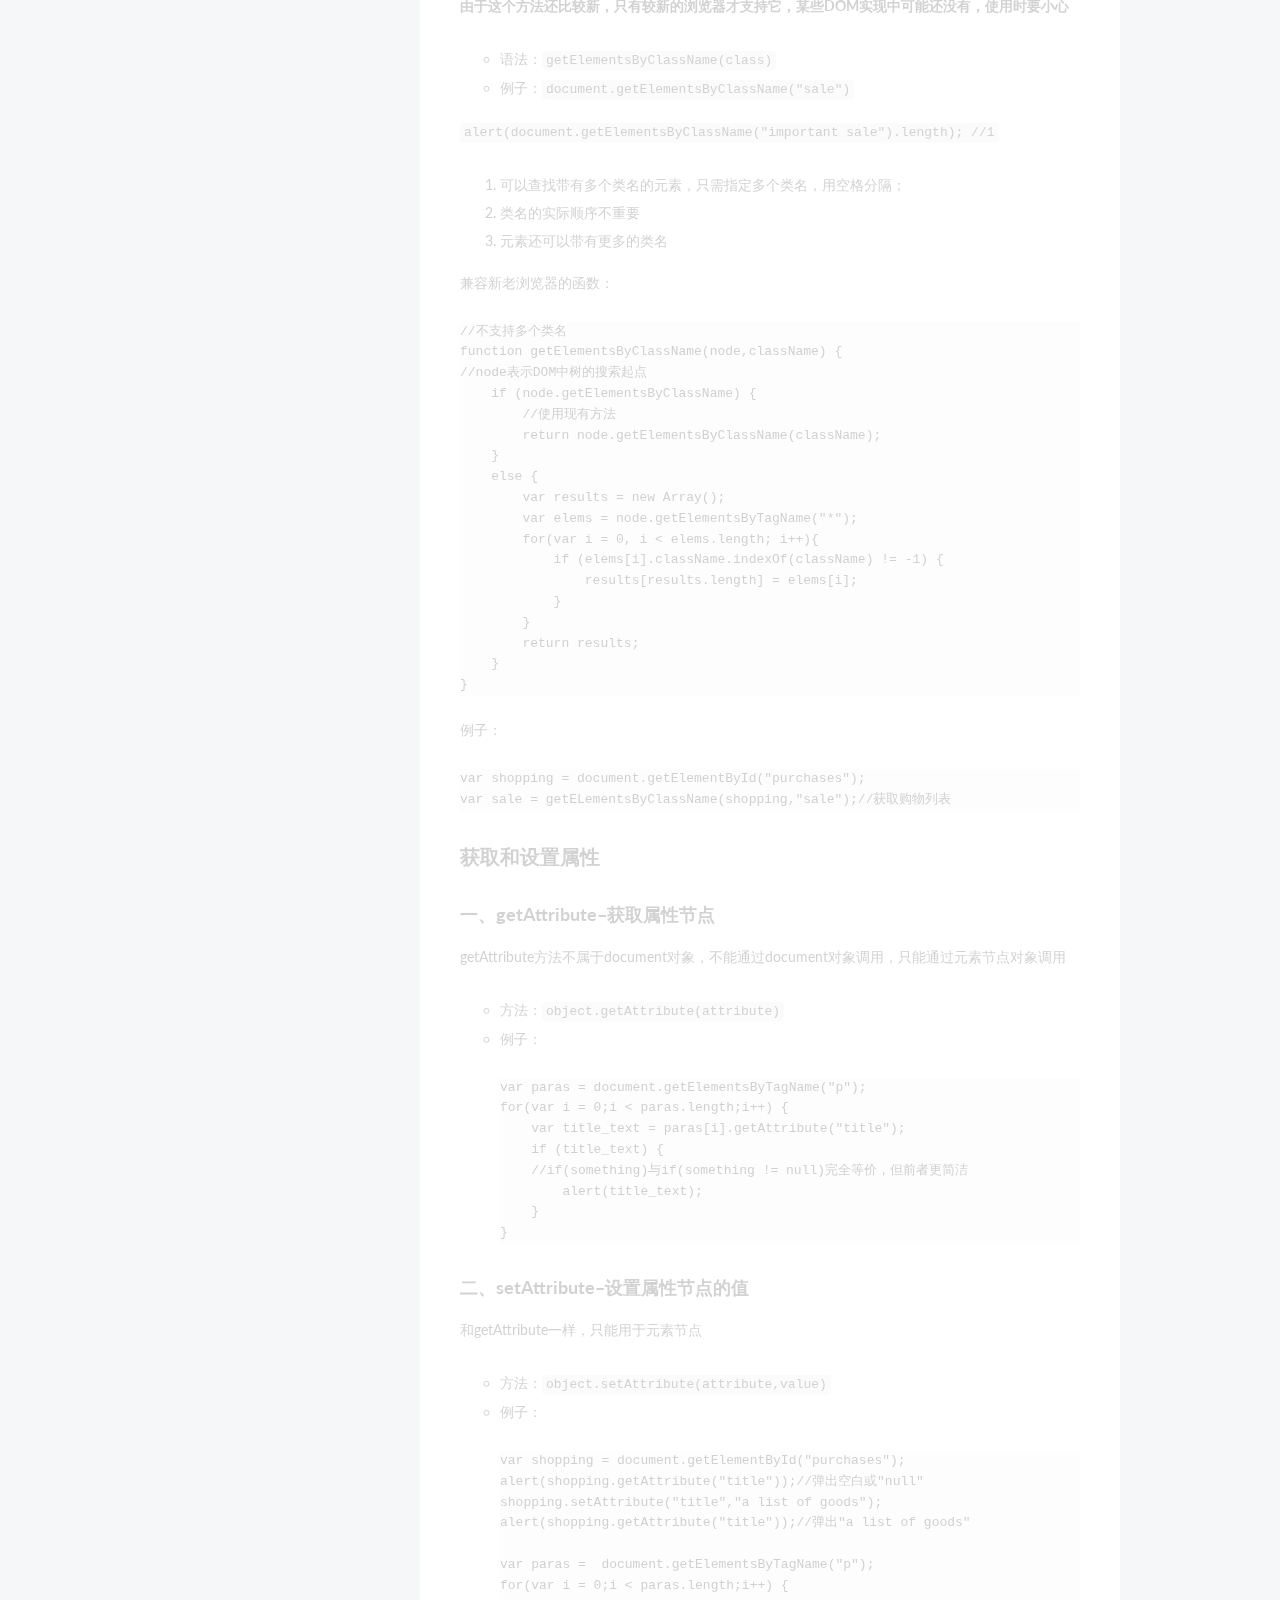
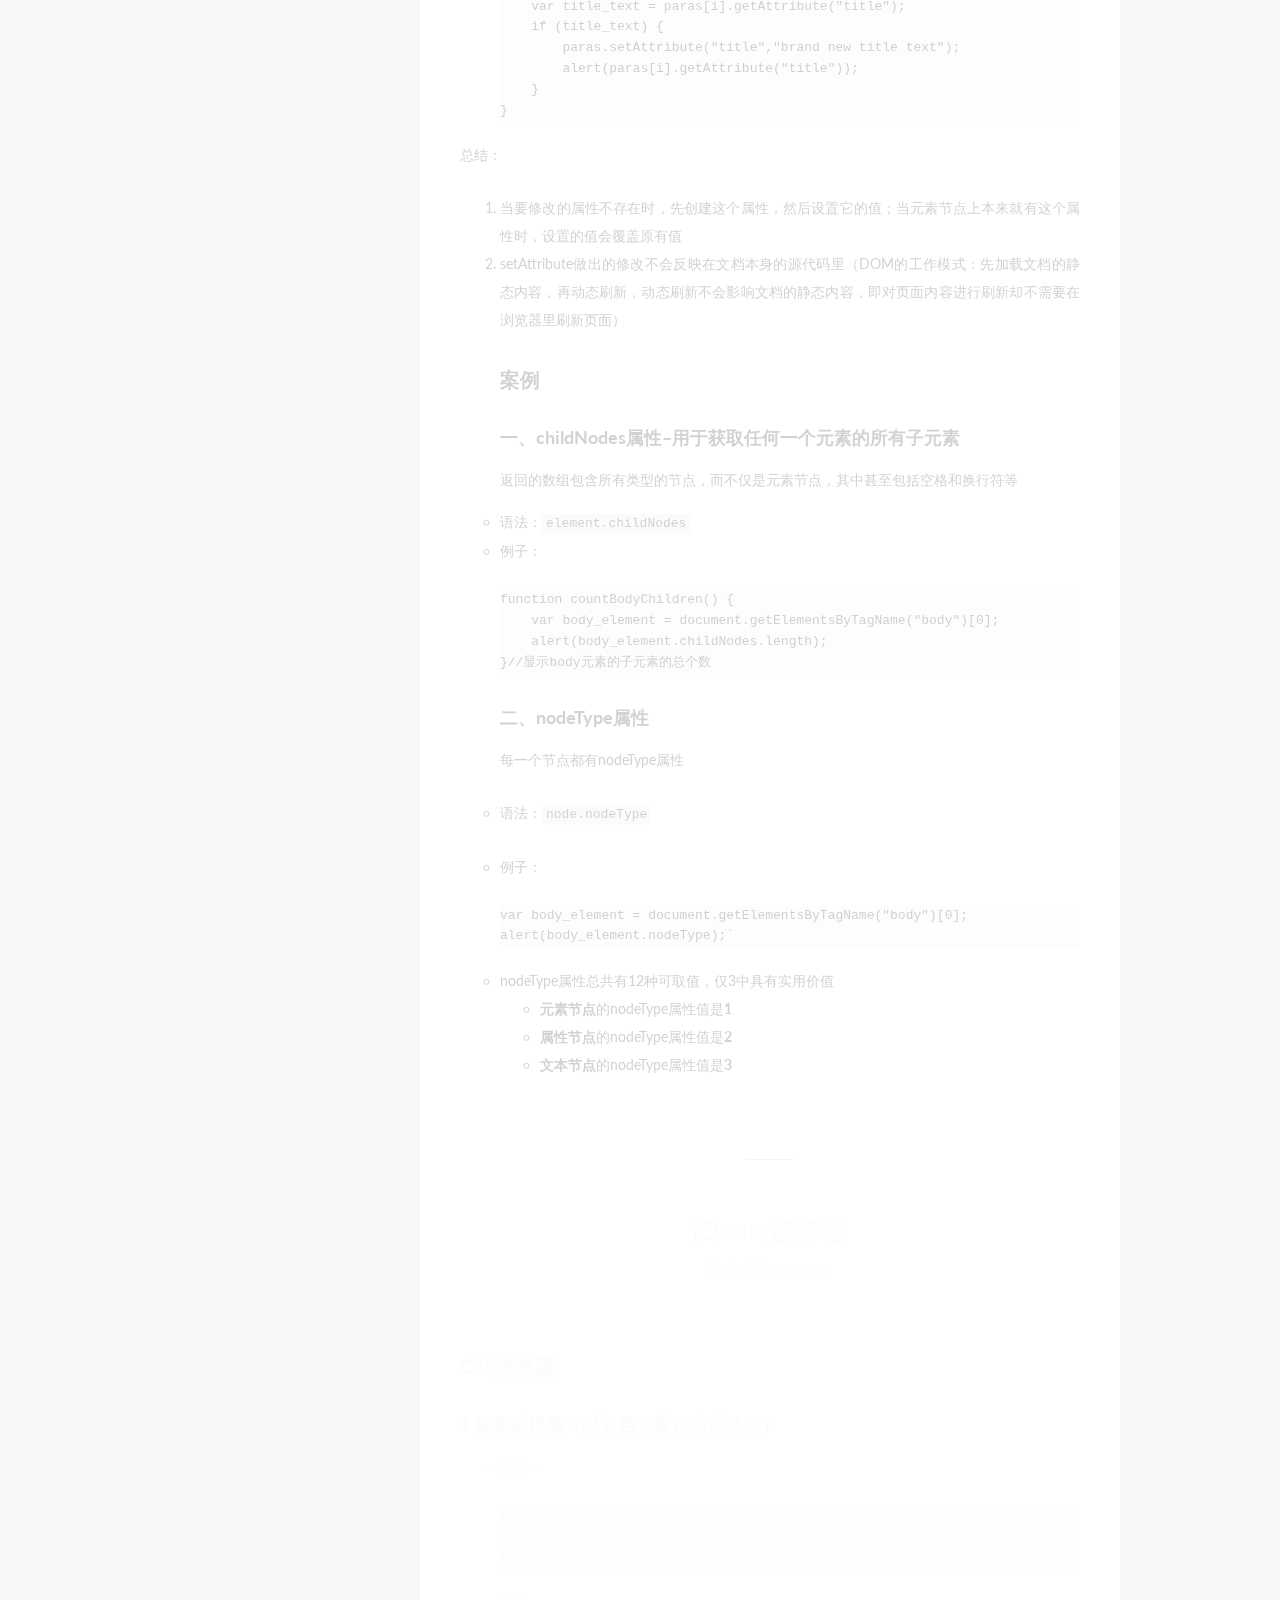
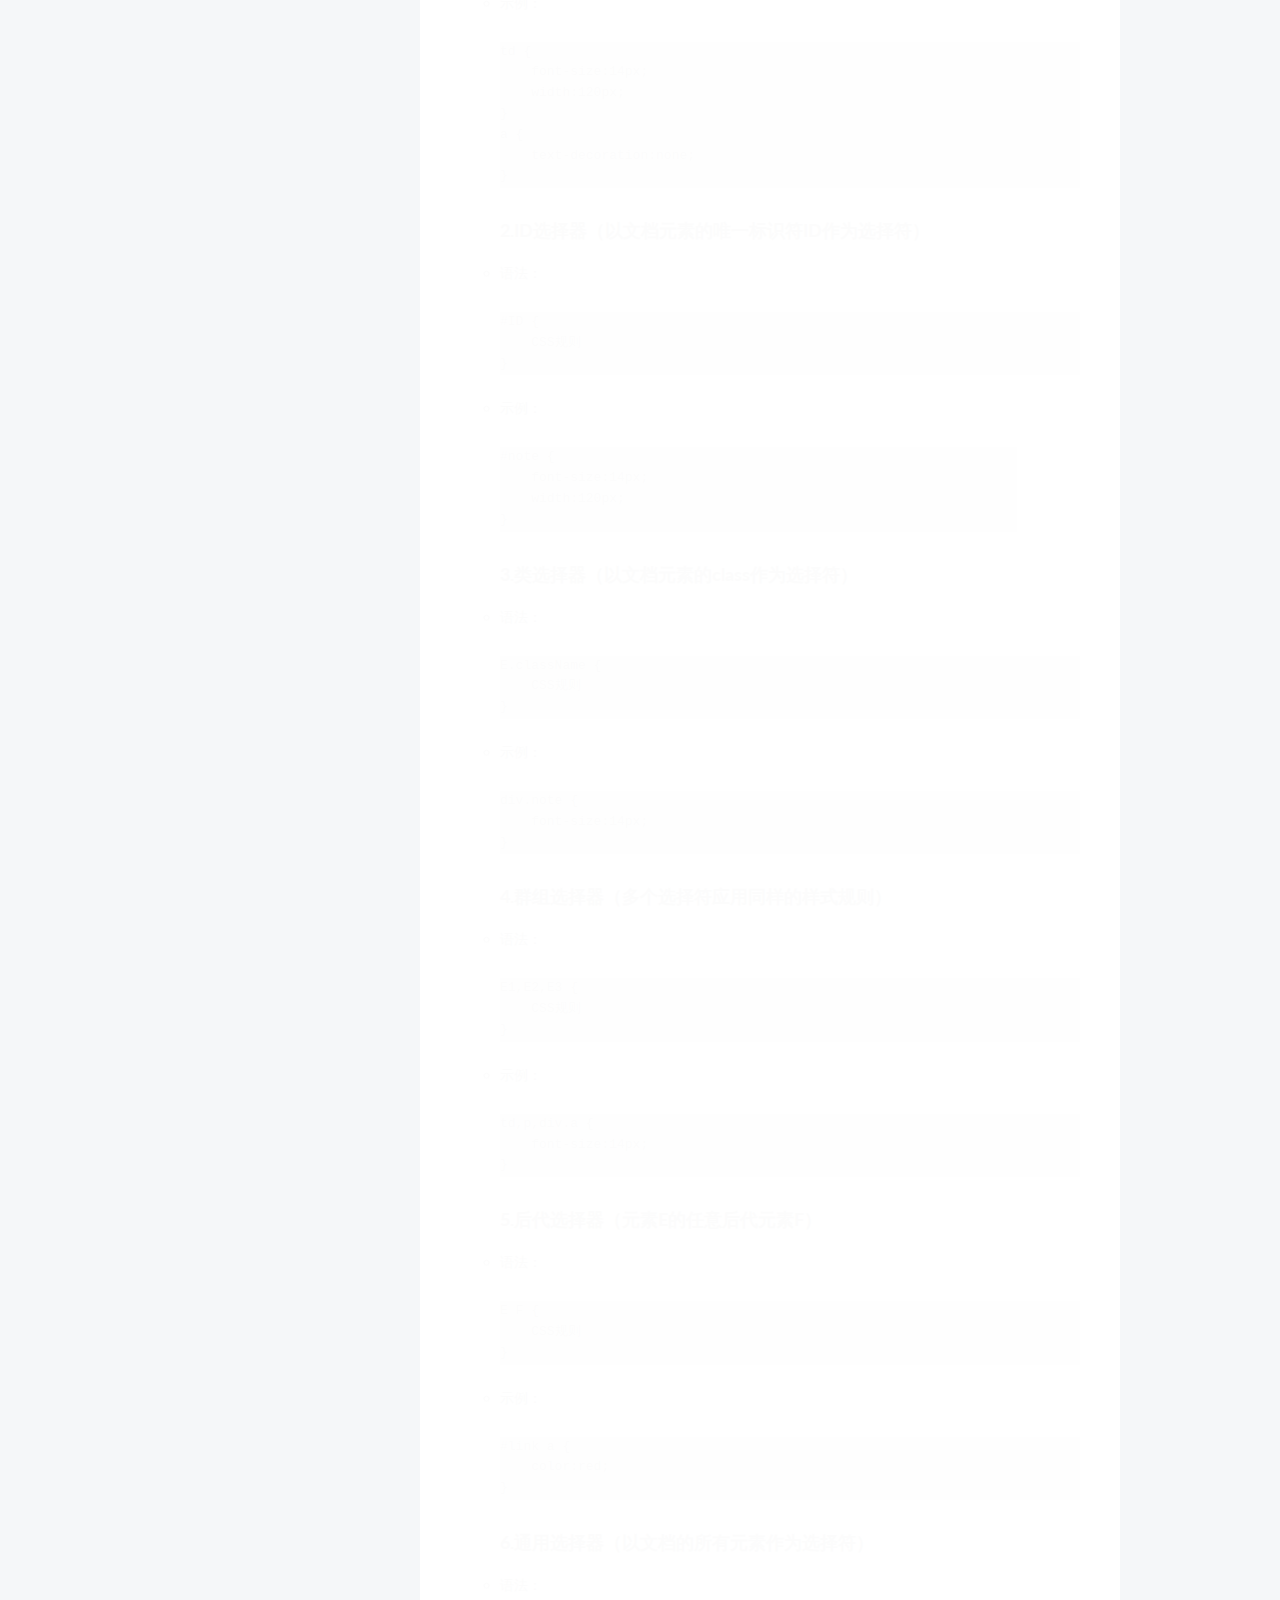
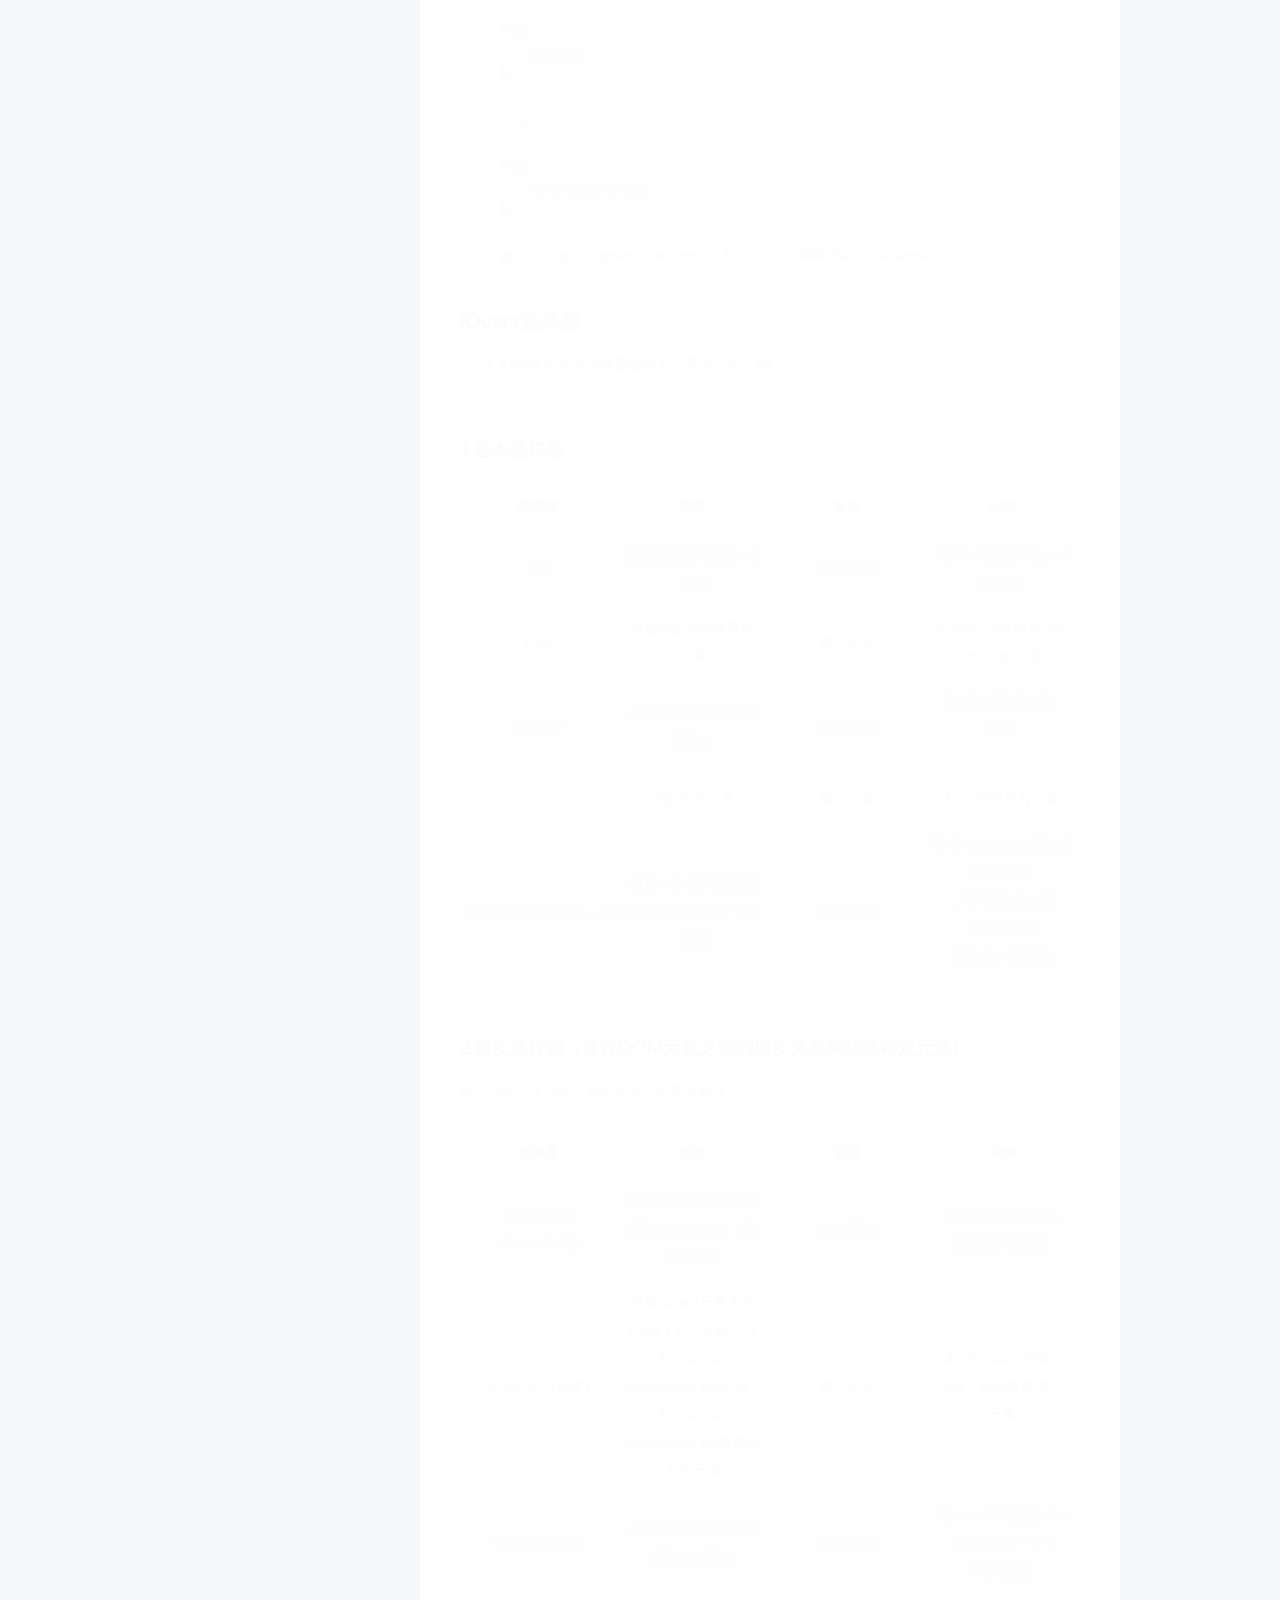
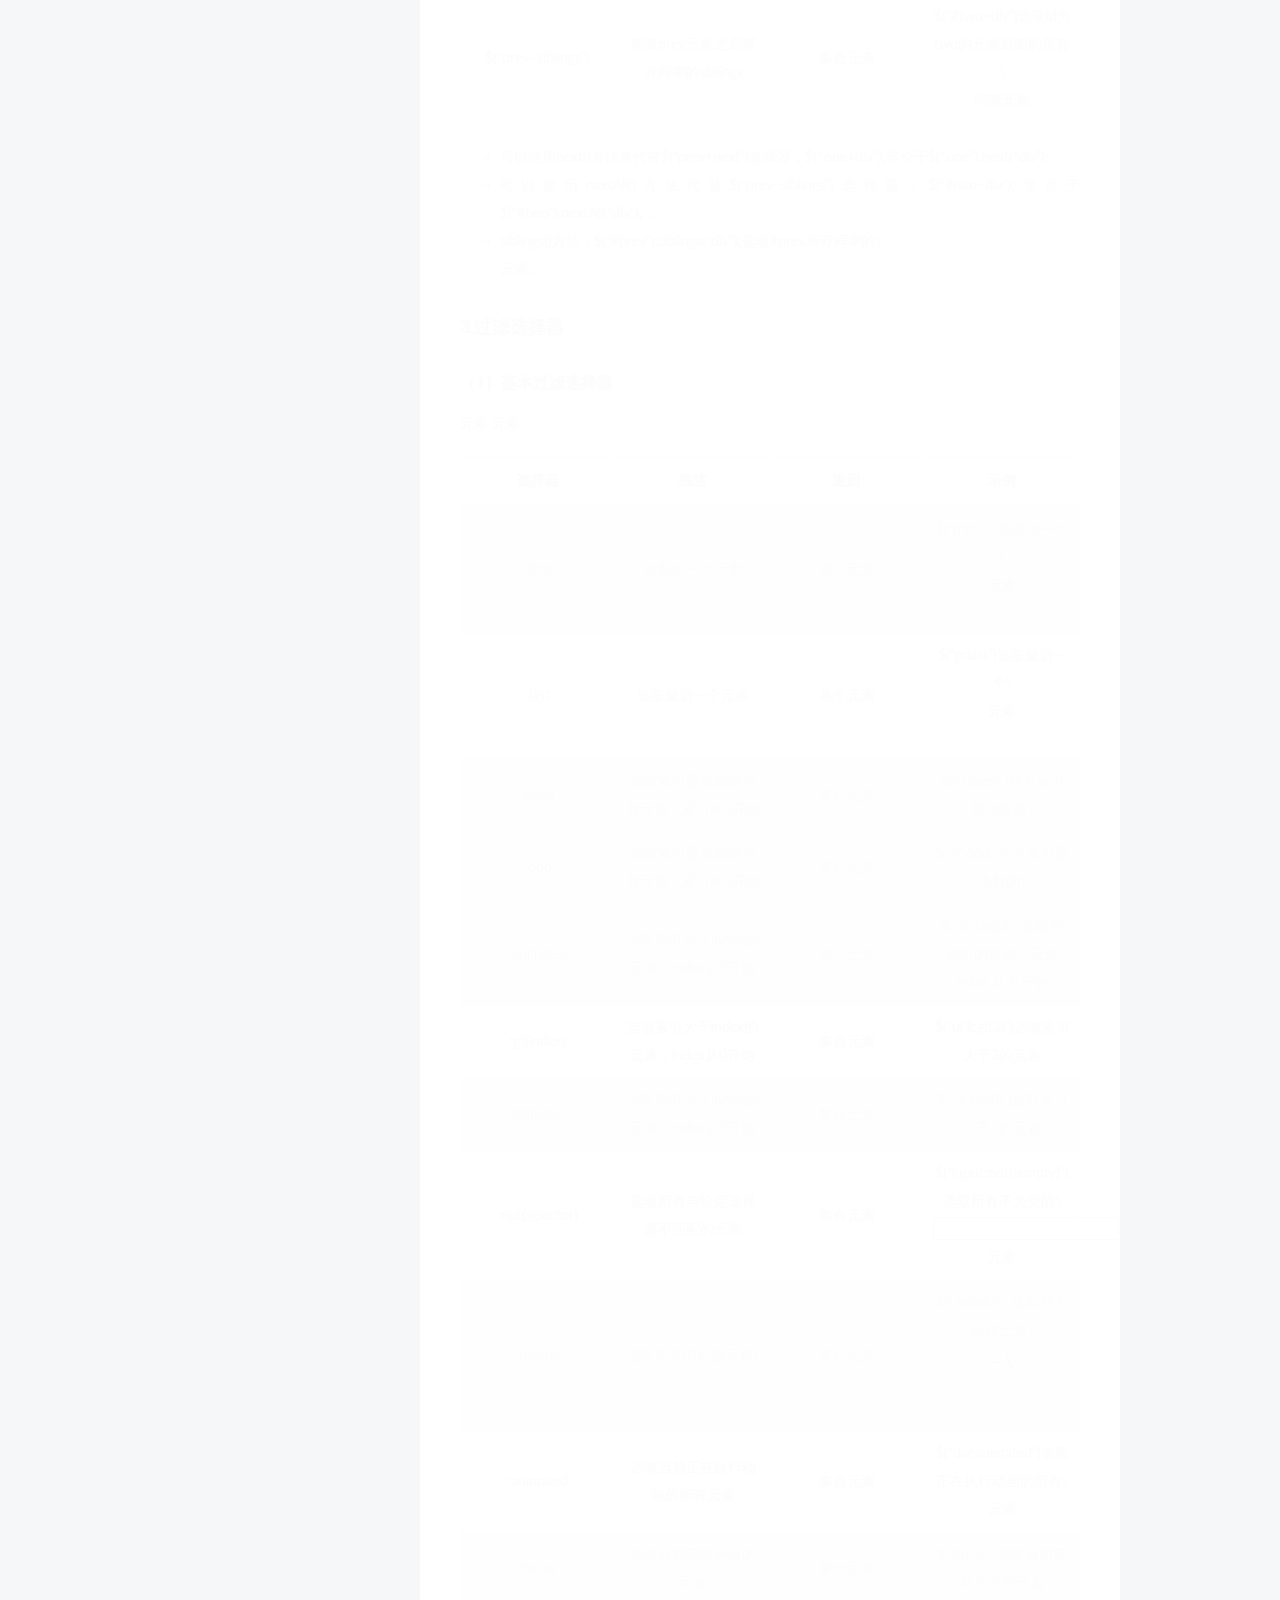
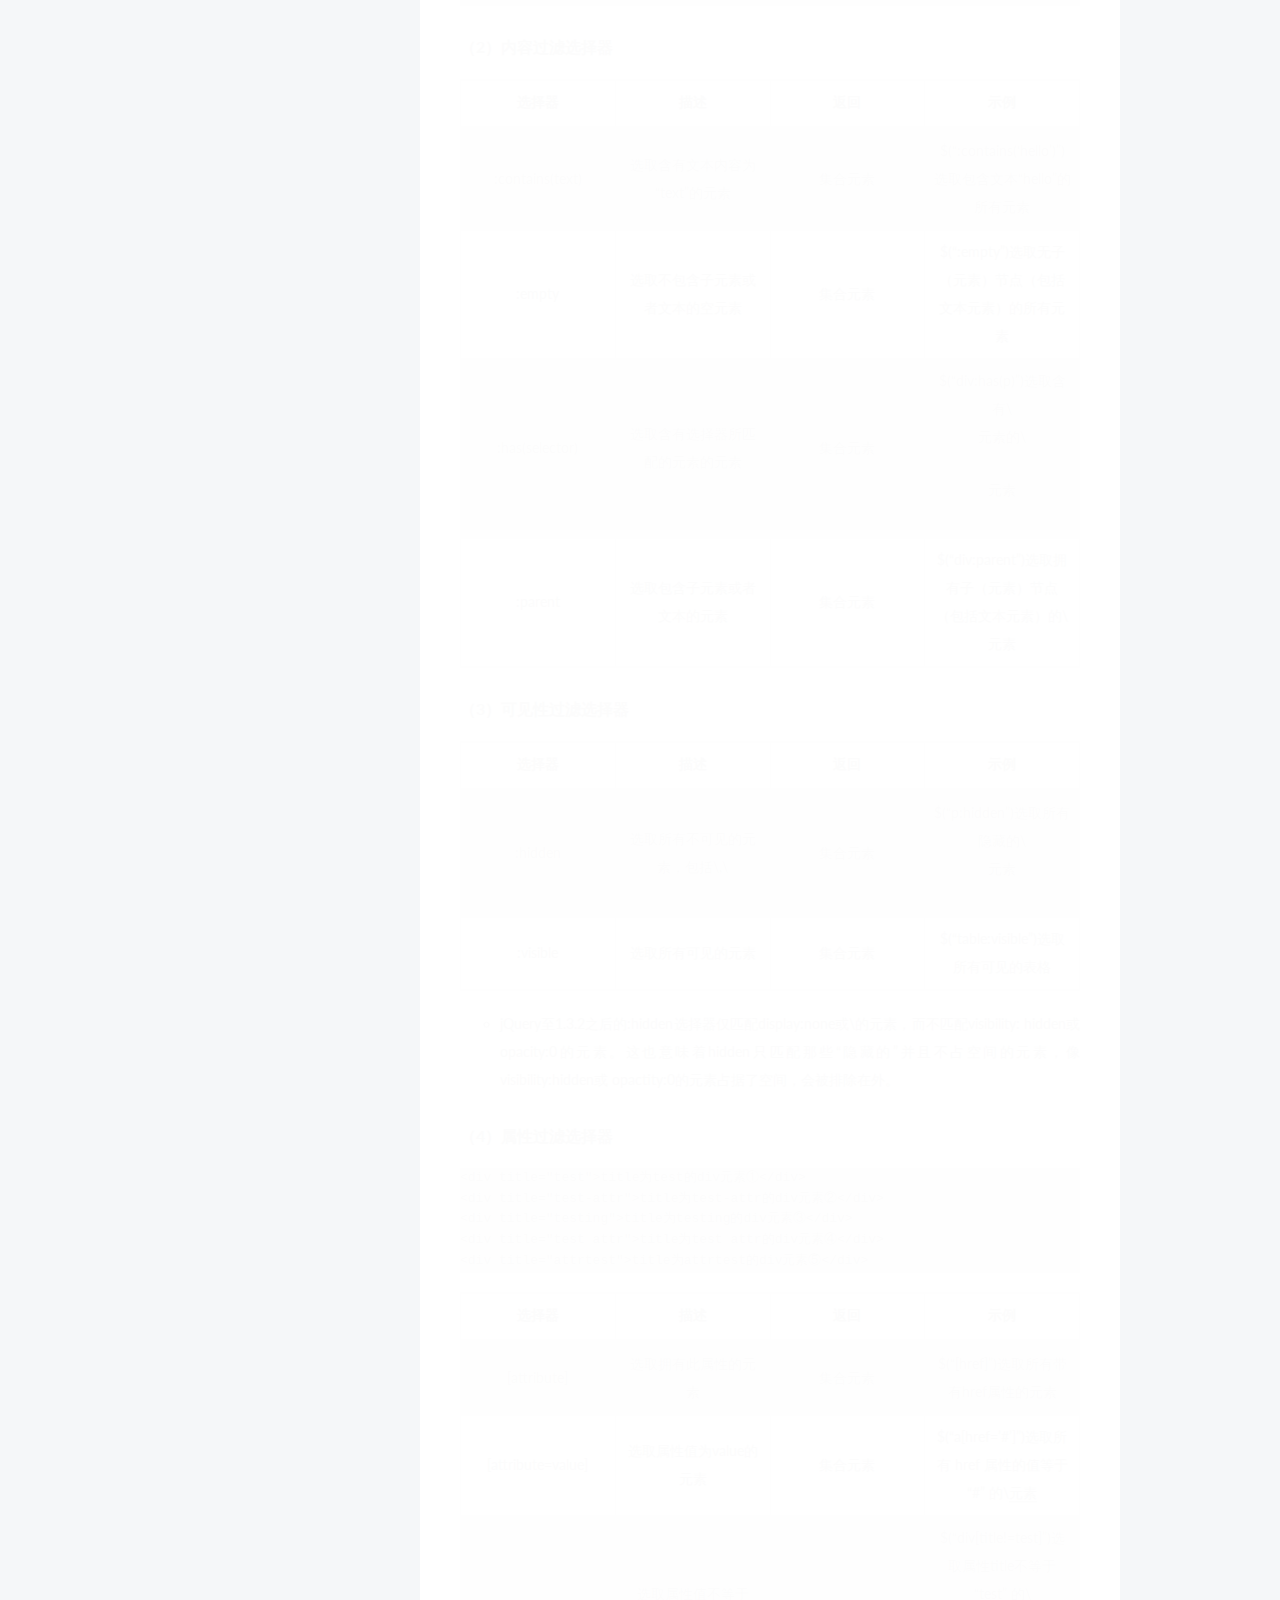
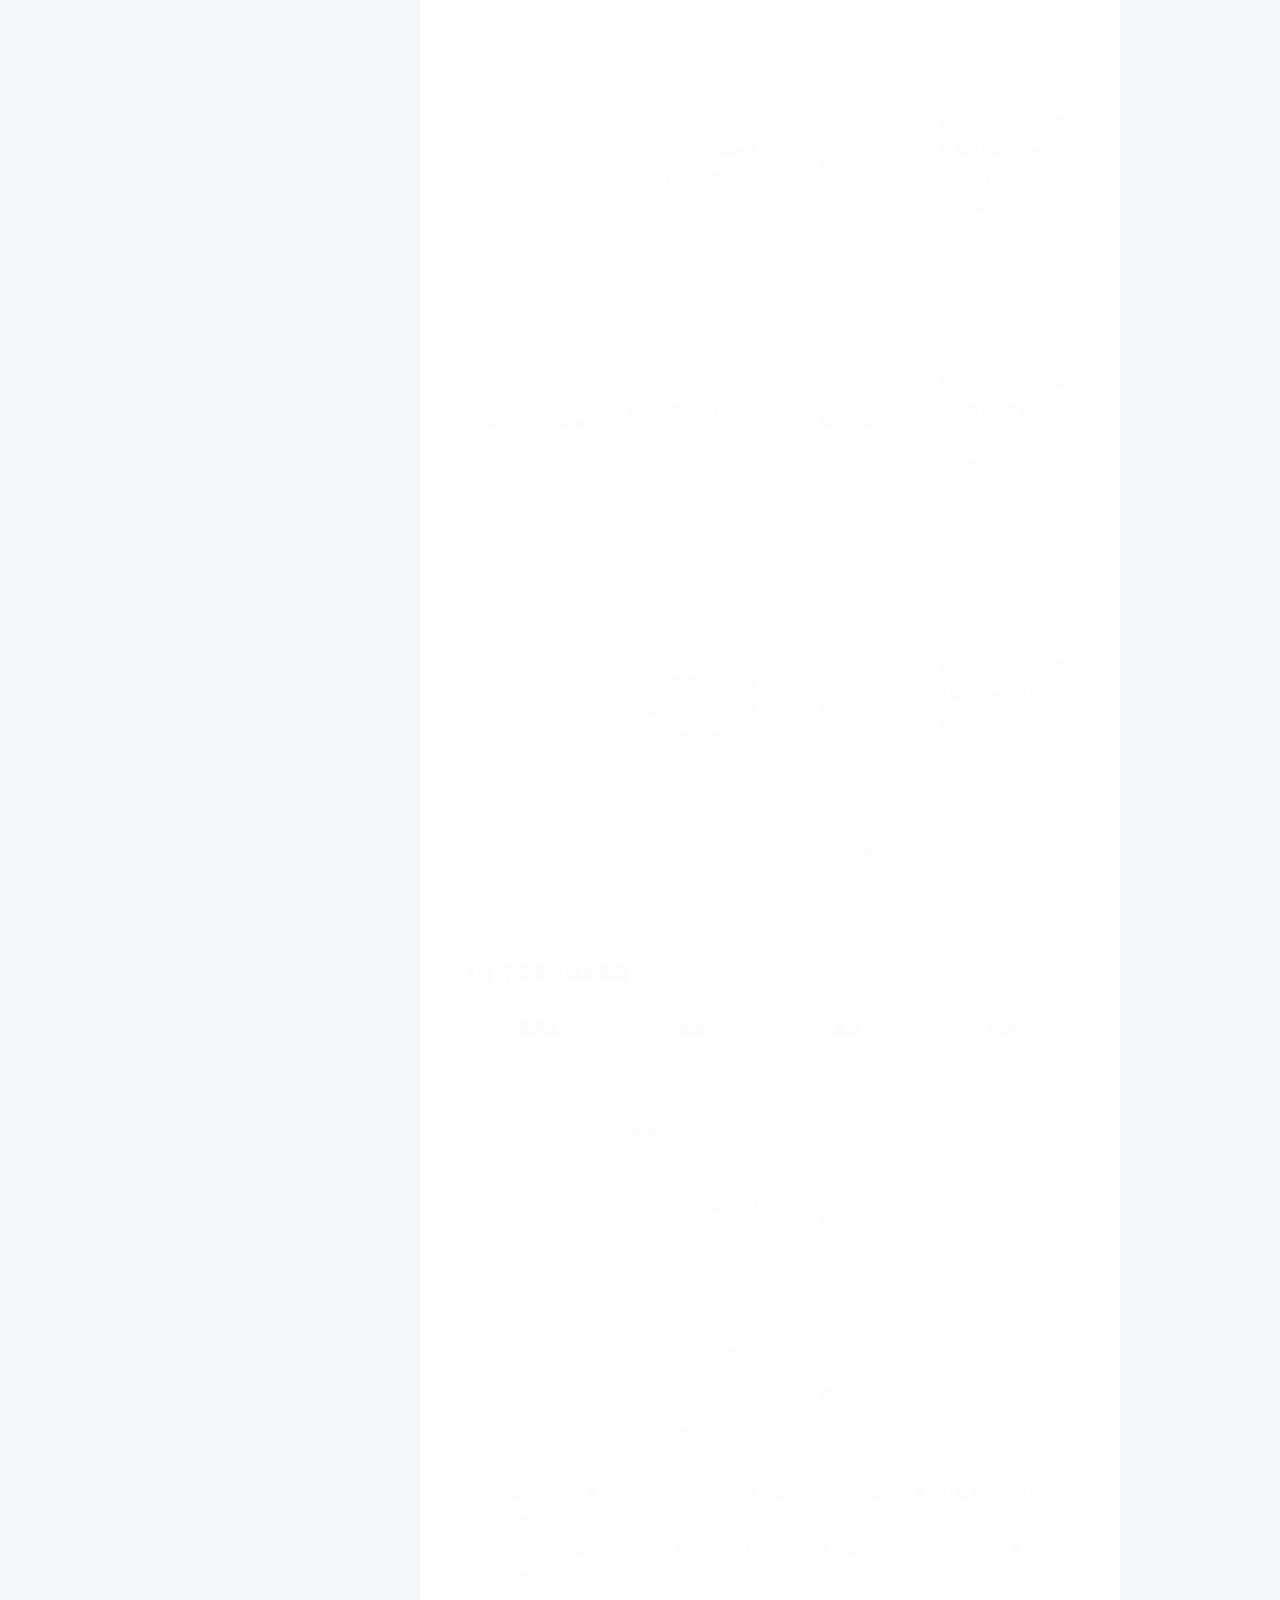
==== commit d1cc1358: "添加跳转到测试页面的链接" ====
--- a/index.html
+++ b/index.html
@@ -296,7 +296,7 @@
           <h1 class="post-title" itemprop="name headline">
             
             
-              
+              <a href="http://tyaner.github.io/jstest-mc">gotoJSTest-mc</a>
                 
                 <a class="post-title-link" href="/2017/04/23/markdown语法/" itemprop="url">
                   markdown语法
